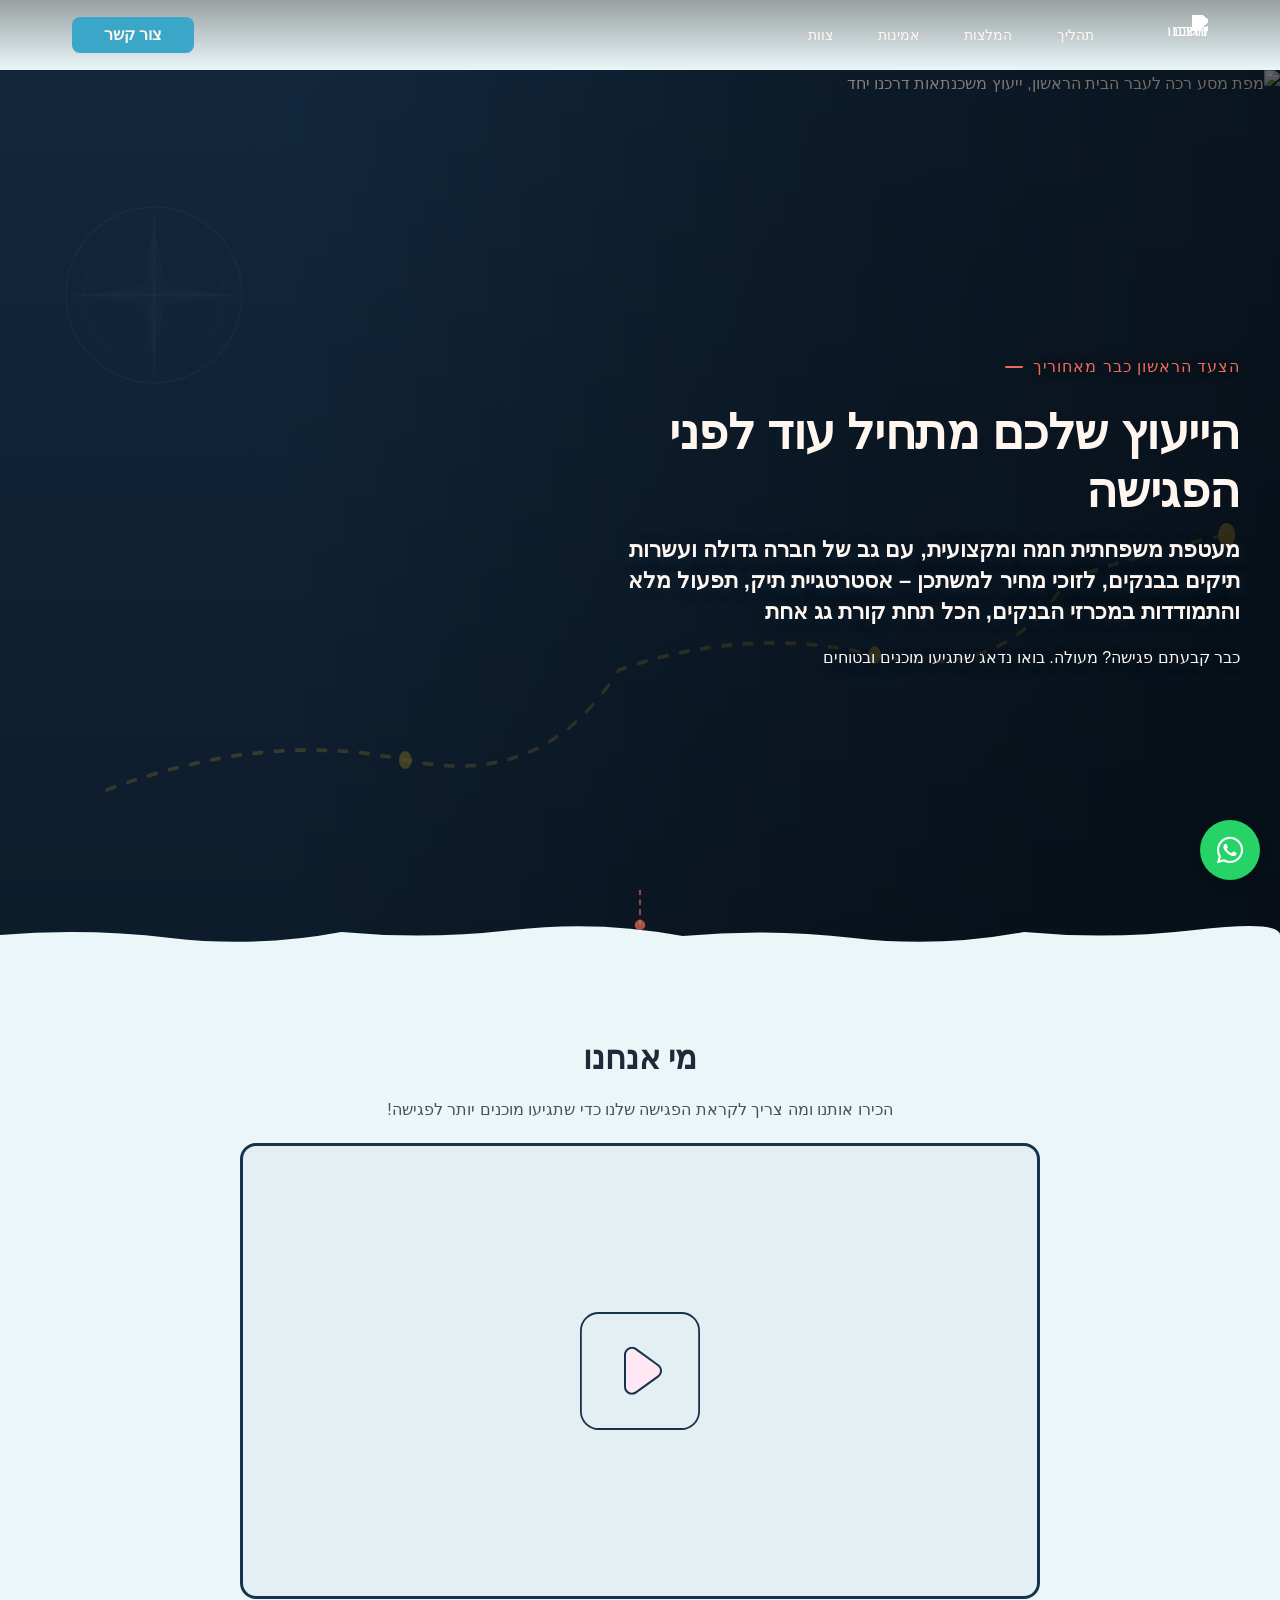
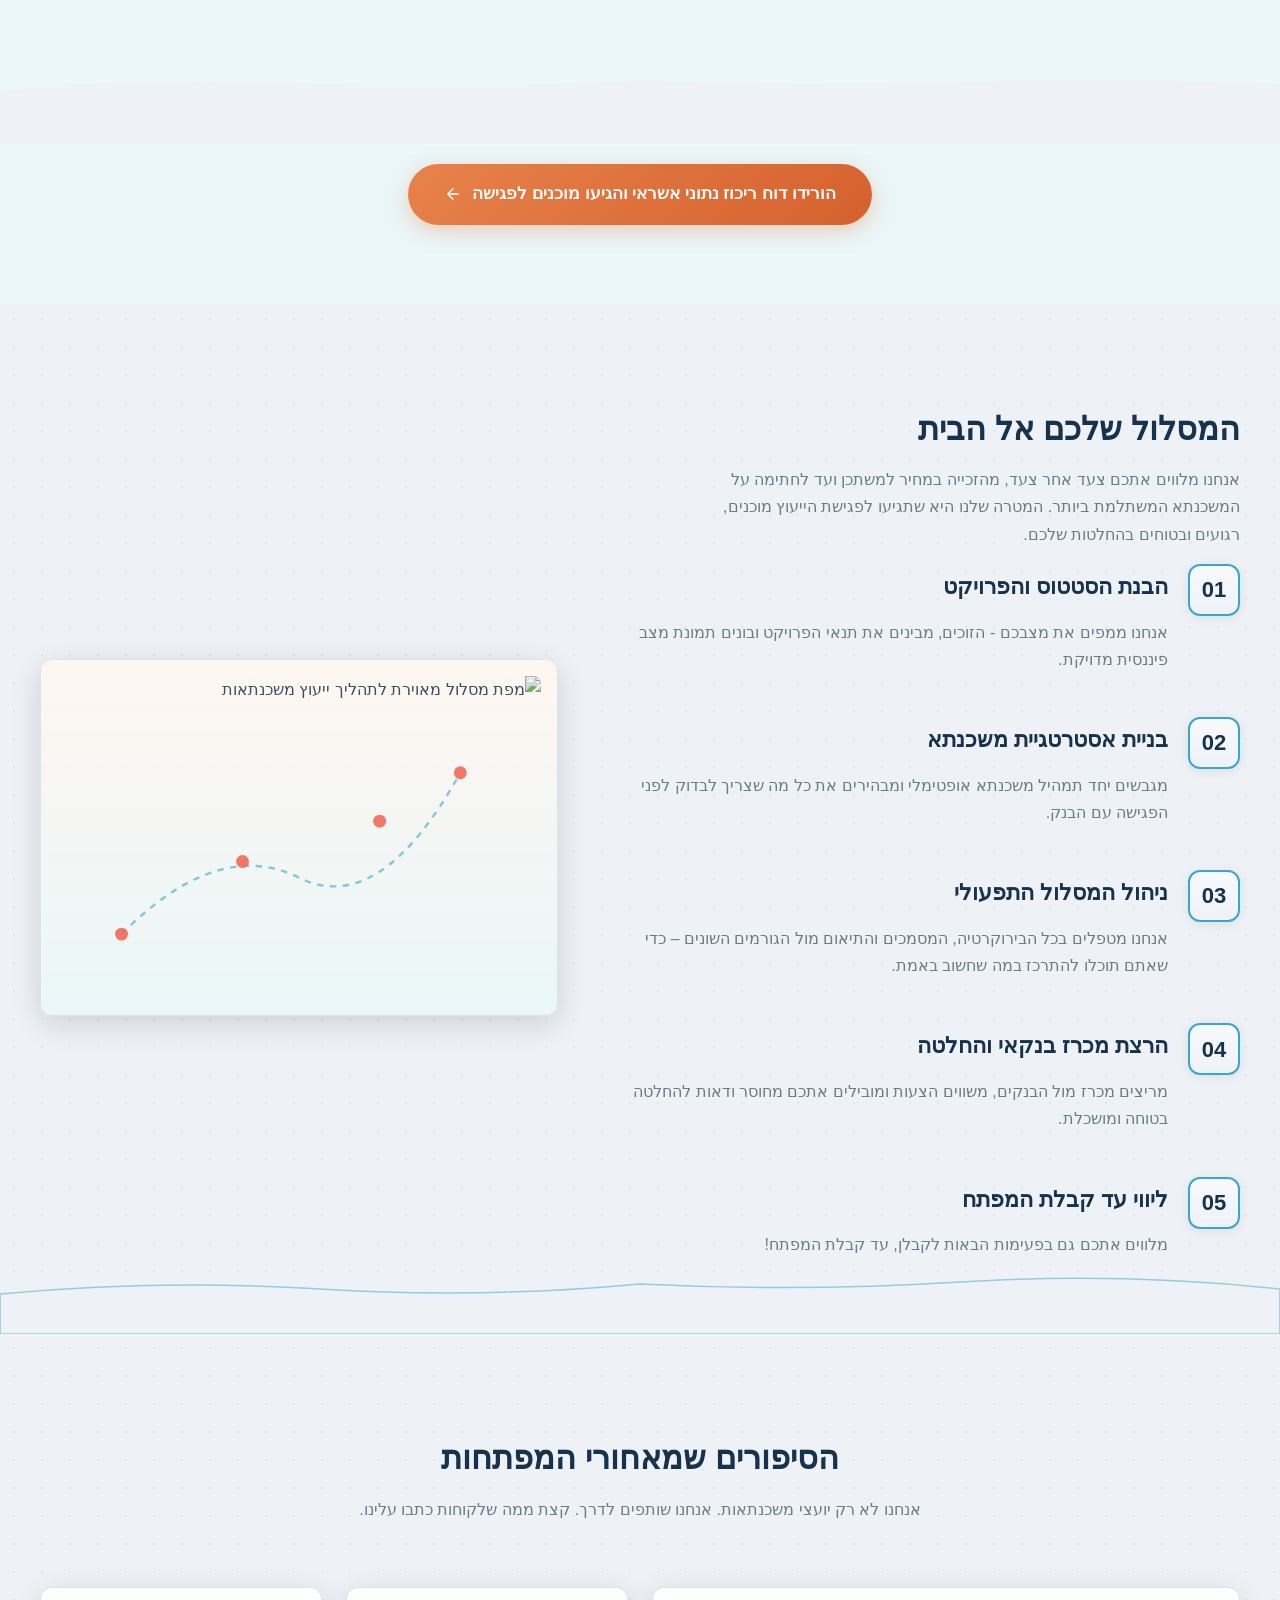
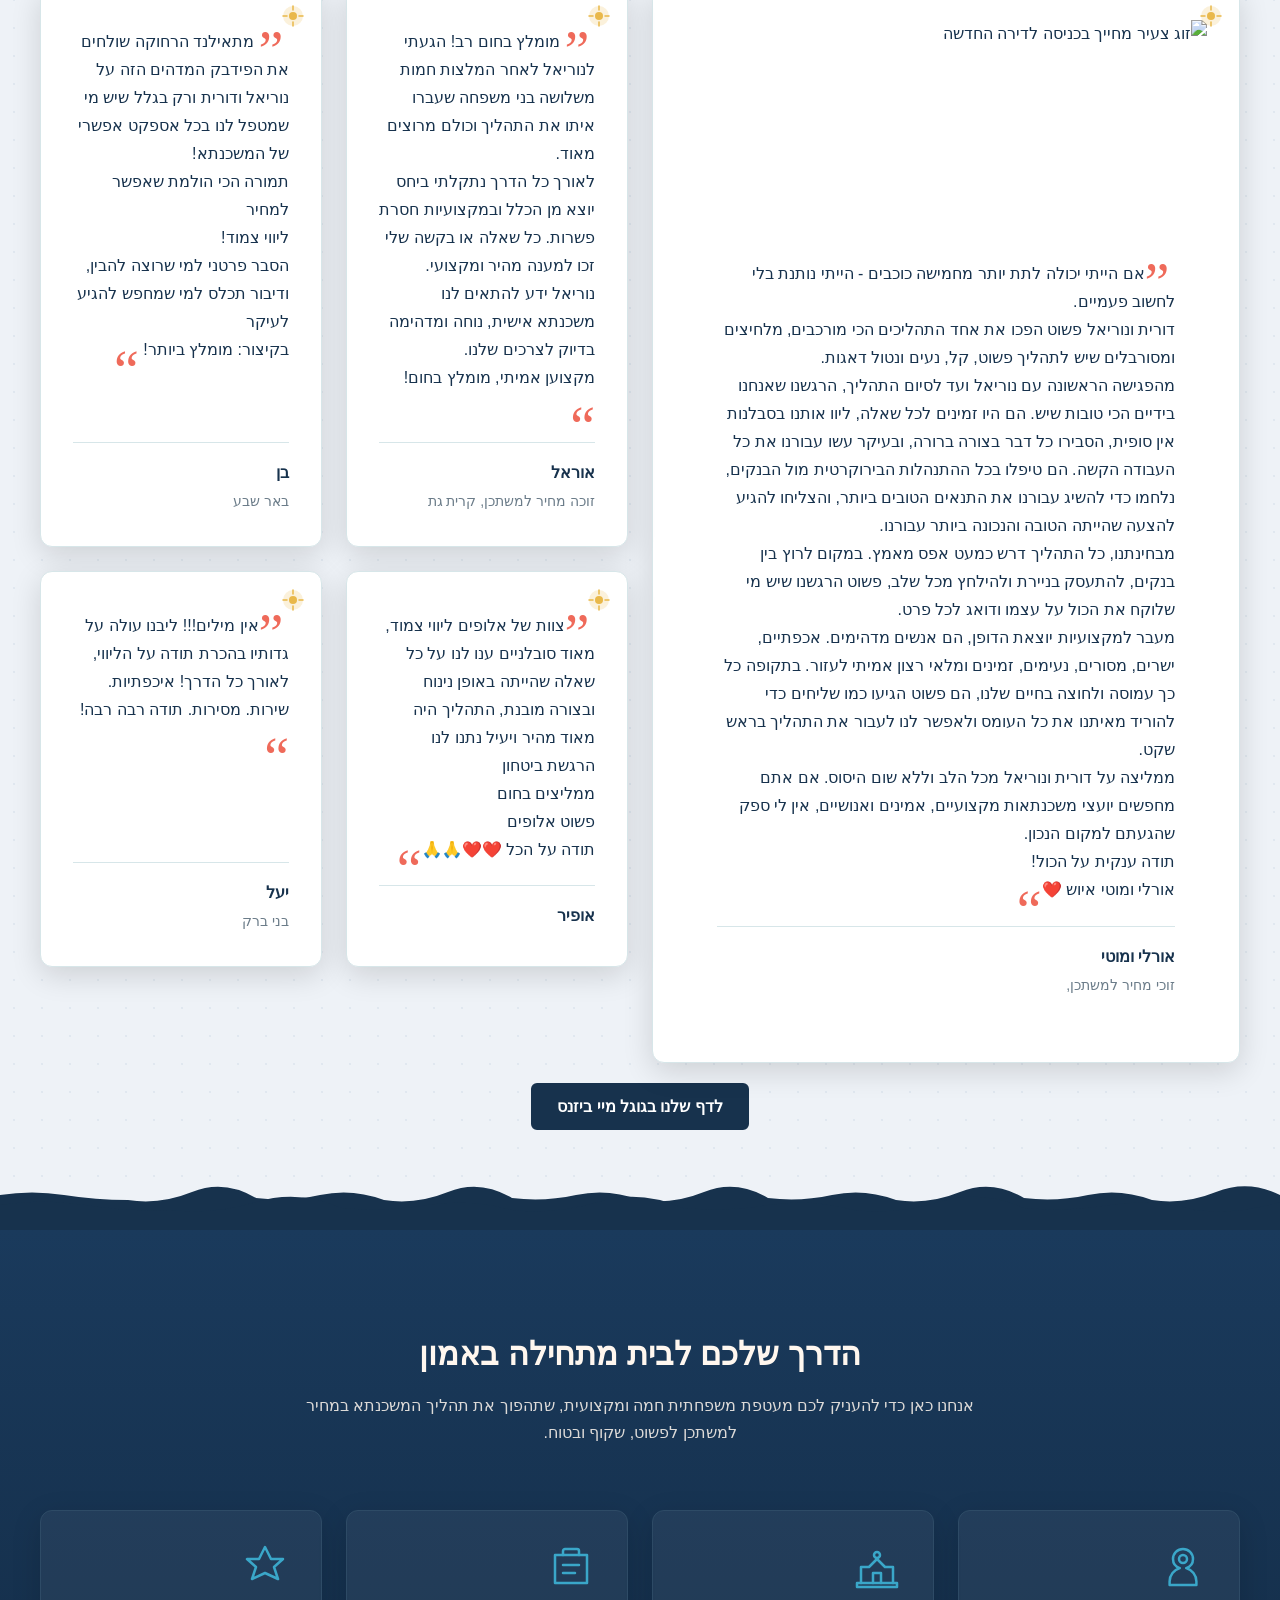
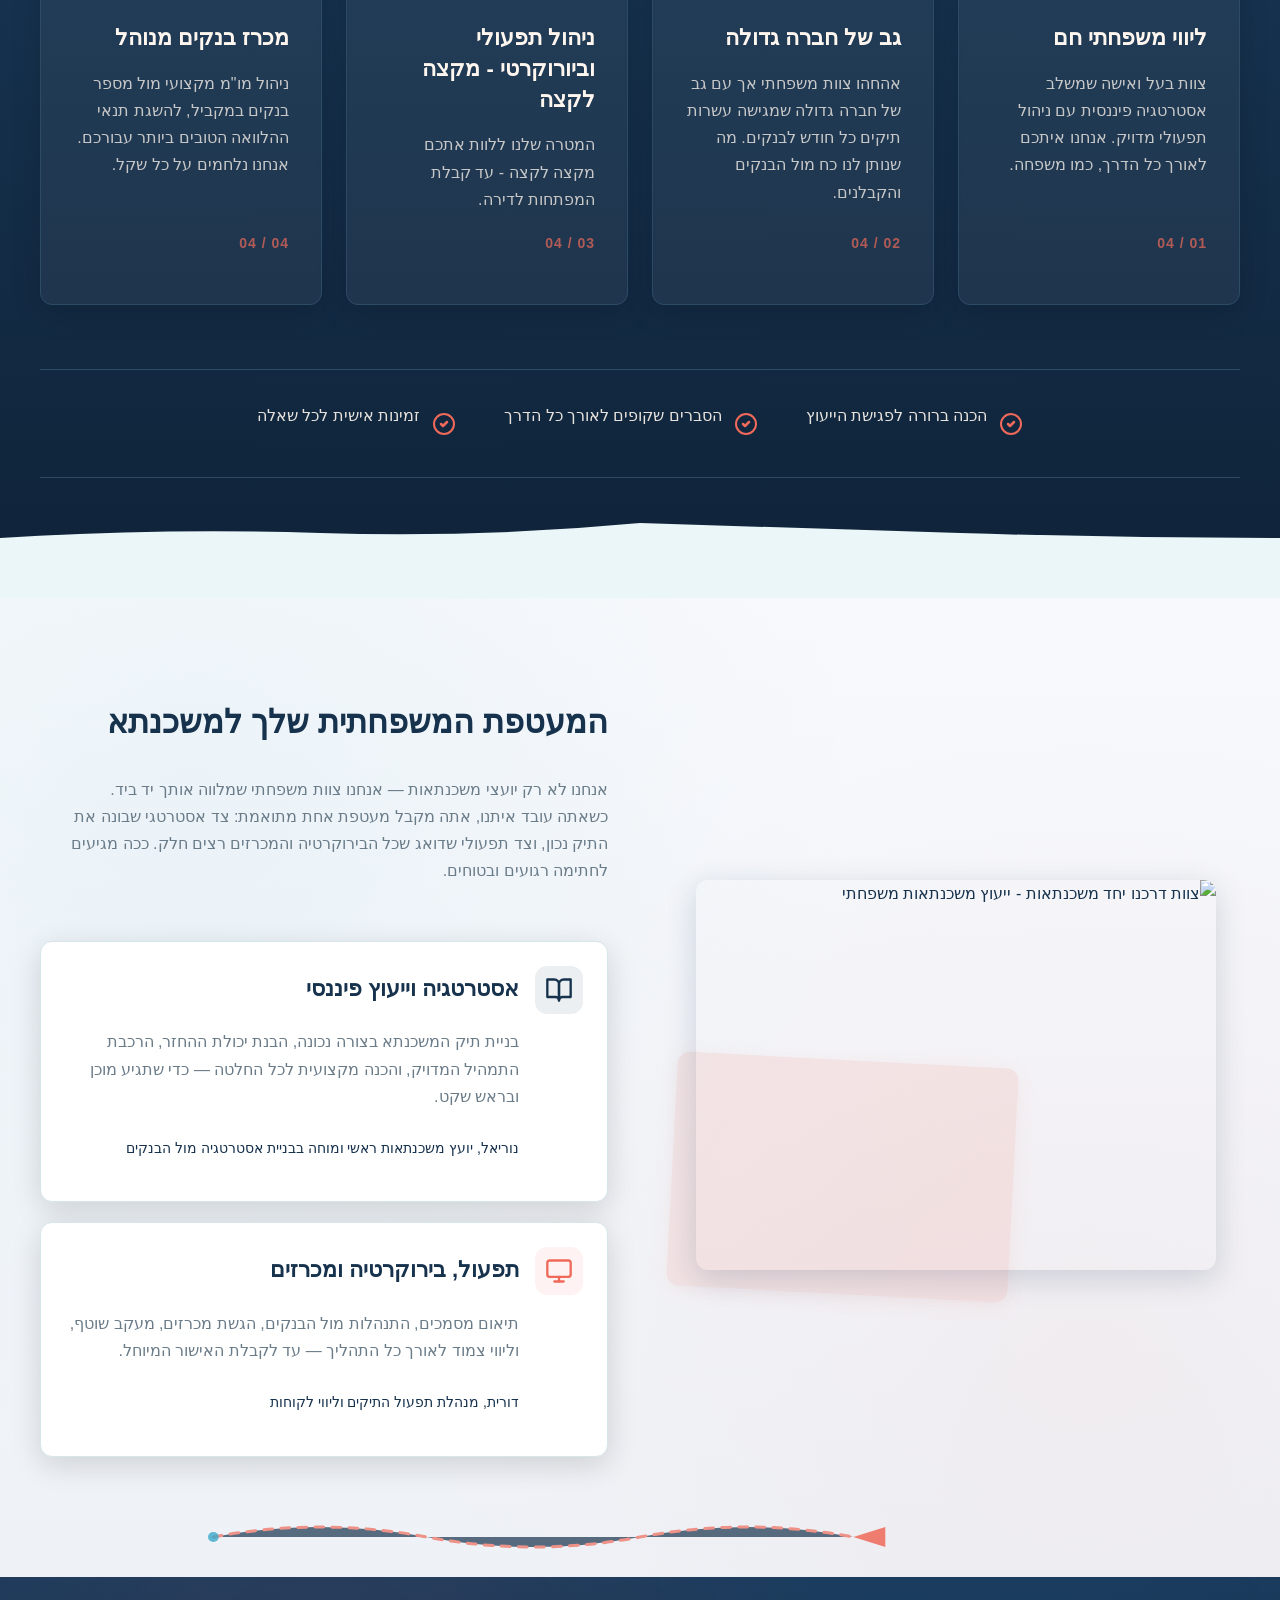
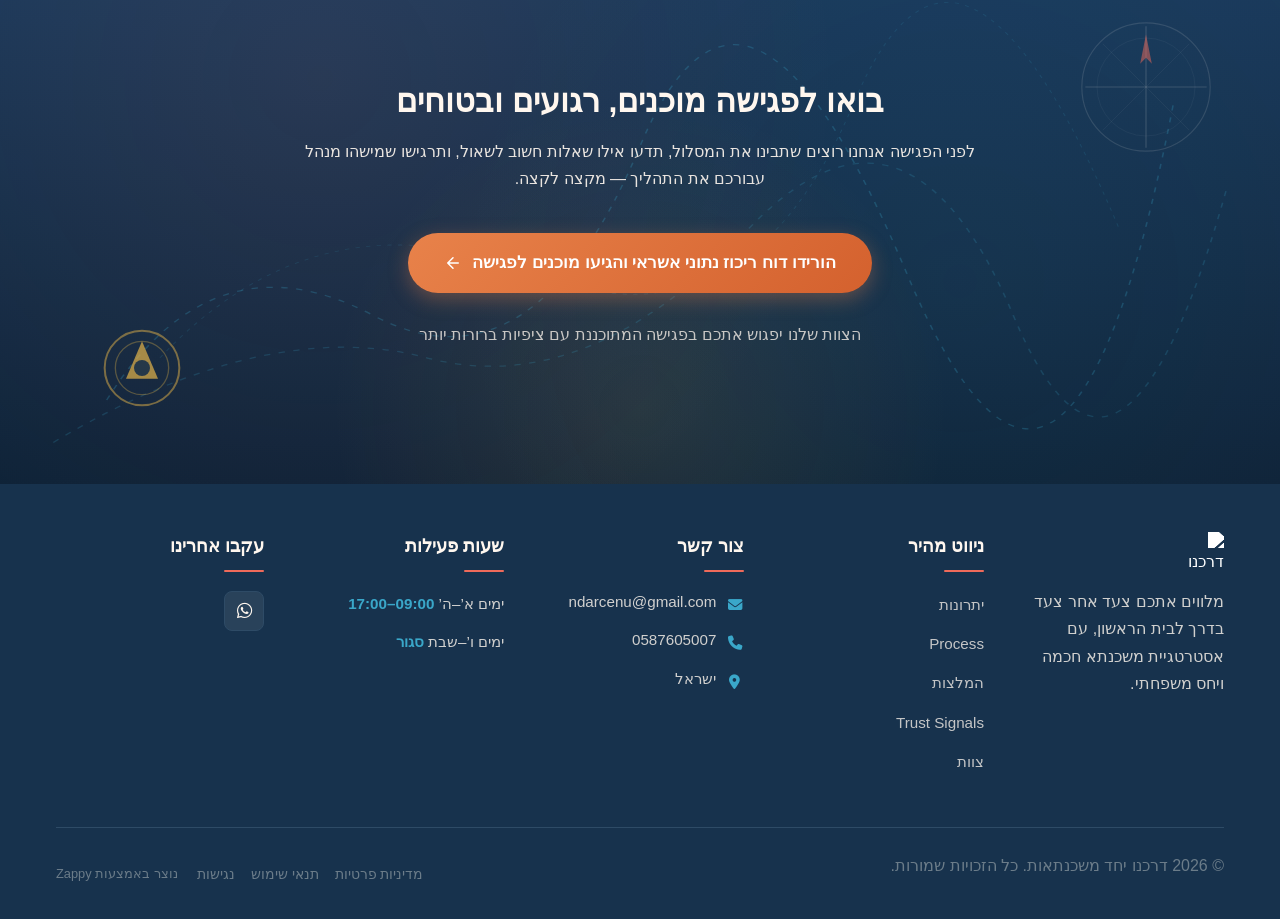
==== index.html @ cefd58da "Incremental sync: 1 page(s) — update_image" ====
<!DOCTYPE html><html lang="he" dir="rtl"><head>
    <meta charset="UTF-8">
    <meta name="viewport" content="width=device-width, initial-scale=1.0">
    <meta name="robots" content="index, follow">
    <title>מלווים אתכם אל המפתח — דרכנו יחד משכנתאות</title>
    <meta name="description" content="משפחה שסוללת לכם את הדרך לדירה בהנחה. ייעוץ משכנתאות אישי, אסטרטגיה פיננסית וליווי מלא מול הבנקים. בואו לפגישה מוכנים ובטוחים.">
    <meta name="keywords" content="יועץ משכנתאות פיננסי, יועץ הלוואות משכנתא, דירה בהנחה, מחיר למשתכן, ליווי משכנתאות משפחתי">
    
    <!-- Favicons -->
    <link rel="icon" type="image/x-icon" href="/assets/favicon.ico">
    <link rel="icon" type="image/png" sizes="16x16" href="/assets/favicon-16x16.png">
    <link rel="icon" type="image/png" sizes="32x32" href="/assets/favicon-32x32.png">
    <link rel="icon" type="image/png" sizes="48x48" href="/assets/favicon-48x48.png">
    <link rel="icon" type="image/png" sizes="192x192" href="/assets/favicon-192x192.png">
    <link rel="icon" type="image/png" sizes="512x512" href="/assets/favicon-512x512.png">
    <link rel="apple-touch-icon" href="/assets/apple-touch-icon.png">
    <!-- Zappy Analytics -->
<script>
(function() {
  'use strict';
  
  // Configuration
  var config = {
    websiteId: 'e0e02f18-466a-4243-9578-8dff52d2476e',
    apiUrl: 'https://api.zappy5.com/api/analytics/track',
    sessionDuration: 30 * 60 * 1000, // 30 minutes
    visitorDuration: 30 * 24 * 60 * 60 * 1000, // 30 days
    trackPageViews: true,
    trackClicks: true,
    trackFormSubmissions: true
  };
  
  // Generate or retrieve persistent visitor ID (30 days)
  function getVisitorId() {
    var visitorKey = 'zappy_visitor_' + config.websiteId;
    var visitor = null;
    
    try {
      visitor = localStorage.getItem(visitorKey);
      if (visitor) {
        var visitorData = JSON.parse(visitor);
        var now = Date.now();
        
        // Check if visitor ID is still valid (30 days)
        if (now - visitorData.created < config.visitorDuration) {
          // Update last seen timestamp
          visitorData.lastSeen = now;
          localStorage.setItem(visitorKey, JSON.stringify(visitorData));
          return visitorData.id;
        }
      }
    } catch (e) {
      console.warn('Zappy Analytics: LocalStorage not available');
    }
    
    // Generate new visitor ID
    var newVisitorId = 'zv_' + Date.now() + '_' + Math.random().toString(36).substr(2, 9);
    
    try {
      localStorage.setItem(visitorKey, JSON.stringify({
        id: newVisitorId,
        created: Date.now(),
        lastSeen: Date.now()
      }));
    } catch (e) {
      // Continue without local storage
    }
    
    return newVisitorId;
  }
  
  // Generate or retrieve session ID (30 minutes)
  function getSessionId() {
    var sessionKey = 'zappy_session_' + config.websiteId;
    var session = null;
    
    try {
      session = sessionStorage.getItem(sessionKey);
      if (session) {
        var sessionData = JSON.parse(session);
        var now = Date.now();
        
        // Check if session is still valid
        if (now - sessionData.timestamp < config.sessionDuration) {
          // Update timestamp
          sessionData.timestamp = now;
          sessionStorage.setItem(sessionKey, JSON.stringify(sessionData));
          return sessionData.id;
        }
      }
    } catch (e) {
      console.warn('Zappy Analytics: SessionStorage not available');
    }
    
    // Generate new session ID
    var newSessionId = 'zs_' + Date.now() + '_' + Math.random().toString(36).substr(2, 9);
    
    try {
      sessionStorage.setItem(sessionKey, JSON.stringify({
        id: newSessionId,
        timestamp: Date.now()
      }));
    } catch (e) {
      // Continue without session storage
    }
    
    return newSessionId;
  }
  
  var visitorId = getVisitorId();
  var sessionId = getSessionId();
  
  // Track an event
  function trackEvent(eventType, data) {
    data = data || {};
    
    var eventData = {
      website_id: config.websiteId,
      event_type: eventType,
      page_path: window.location.pathname,
      referrer: document.referrer || 'direct',
      visitor_id: visitorId,
      session_id: sessionId,
      metadata: data
    };
    
    // Use sendBeacon if available (better for page unload events)
    if (navigator.sendBeacon) {
      var blob = new Blob([JSON.stringify(eventData)], { type: 'application/json' });
      navigator.sendBeacon(config.apiUrl, blob);
    } else {
      // Fallback to fetch
      fetch(config.apiUrl, {
        method: 'POST',
        headers: {
          'Content-Type': 'application/json'
        },
        body: JSON.stringify(eventData),
        keepalive: true
      }).catch(function(error) {
        console.warn('Zappy Analytics: Failed to track event', error);
      });
    }
  }
  
  // Track page view
  if (config.trackPageViews) {
    trackEvent('pageview', {
      title: document.title,
      url: window.location.href
    });
  }
  
  // Track clicks on important elements
  if (config.trackClicks) {
    document.addEventListener('click', function(e) {
      var target = e.target;
      
      // Track button clicks (counted as actions)
      if (target.tagName === 'BUTTON' || target.closest('button')) {
        var button = target.tagName === 'BUTTON' ? target : target.closest('button');
        var clickMeta = {
          element: 'button',
          text: button.textContent.trim().substring(0, 100),
          id: button.id || null,
          class: button.className || null
        };
        
        trackEvent('click', clickMeta);
      }
      
      // Track link clicks (navigation - not counted as actions)
      else if (target.tagName === 'A' || target.closest('a')) {
        var link = target.tagName === 'A' ? target : target.closest('a');
        var navMeta = {
          element: 'link',
          text: link.textContent.trim().substring(0, 100),
          href: link.href,
          external: link.hostname !== window.location.hostname
        };
        
        trackEvent('navigation', navMeta);
      }
    }, true);
  }
  
  
  // Track form submissions
  if (config.trackFormSubmissions) {
    document.addEventListener('submit', function(e) {
      var form = e.target;
      
      trackEvent('form_submit', {
        form_id: form.id || null,
        form_name: form.name || null,
        form_action: form.action || null,
        form_method: form.method || 'GET'
      });
    }, true);
  }
  
  // Track time on page (send on page unload)
  var pageLoadTime = Date.now();
  
  window.addEventListener('beforeunload', function() {
    var timeOnPage = Math.floor((Date.now() - pageLoadTime) / 1000); // in seconds
    
    trackEvent('page_unload', {
      time_on_page: timeOnPage,
      page_path: window.location.pathname
    });
  });
  
  // Expose tracking function globally for custom events
  window.zappyAnalytics = {
    track: trackEvent,
    getVisitorId: function() { return visitorId; },
    getSessionId: function() { return sessionId; }
  };
  
})();
</script>
<!-- End Zappy Analytics -->
<!-- Zappy Marketing Events -->
<script>
(function() {
  'use strict';
  if (window.zappyFireMarketingEvent) return;

  var ECOM_MODE = "";
  var IS_CATALOG = false;
  var IS_FULL = false;

  var ECOM_ALIAS = {
    begin_checkout: 'checkout_started',
    purchase: 'checkout_complete',
    add_to_cart: 'add_to_cart',
    view_product: 'view_product'
  };

  function pagePath() {
    try {
      if (window.ZAPPY_CONFIG && window.ZAPPY_CONFIG.currentPagePath) {
        return window.ZAPPY_CONFIG.currentPagePath;
      }
    } catch (e) {}
    try { return window.location.pathname || '/'; } catch (e2) { return '/'; }
  }

  function normalizeItems(meta) {
    meta = meta || {};
    var raw = meta.items || meta.cartItems || meta.cart_items || meta.lineItems || [];
    if (!Array.isArray(raw)) raw = [];
    var out = [];
    for (var i = 0; i < raw.length; i++) {
      var item = raw[i];
      if (!item || typeof item !== 'object') continue;
      var id = String(item.item_id || item.productId || item.product_id || item.id || '').trim();
      var name = String(item.item_name || item.productName || item.product_name || item.name || '').trim();
      var price = parseFloat(item.price != null ? item.price : (item.unitPrice != null ? item.unitPrice : 0)) || 0;
      var quantity = Math.max(1, parseInt(item.quantity != null ? item.quantity : (item.qty != null ? item.qty : 1), 10) || 1);
      if (!id && !name) continue;
      out.push({ item_id: id || name, item_name: name || id, price: price, quantity: quantity });
    }
    return out;
  }

  function buildGa4Params(eventId, meta) {
    meta = meta || {};
    var items = normalizeItems(meta);
    var value = parseFloat(meta.value != null ? meta.value : (meta.total != null ? meta.total : 0)) || 0;
    var currency = String(meta.currency || 'USD').toUpperCase();

    if (eventId === 'checkout_complete') {
      return {
        transaction_id: String(meta.transaction_id || meta.orderId || meta.order_id || meta.orderNumber || '') || undefined,
        value: value,
        currency: currency,
        items: items
      };
    }
    if (eventId === 'checkout_started') {
      return { value: value, currency: currency, items: items };
    }
    if (eventId === 'add_to_cart') {
      var atcItems = items.length ? items : [{
        item_id: String(meta.productId || meta.product_id || ''),
        item_name: String(meta.productName || meta.product_name || ''),
        price: parseFloat(meta.value != null ? meta.value : (meta.price != null ? meta.price : 0)) || 0,
        quantity: parseInt(meta.quantity != null ? meta.quantity : 1, 10) || 1
      }].filter(function(x) { return x.item_id || x.item_name; });
      return {
        value: value || (atcItems[0] ? atcItems[0].price * atcItems[0].quantity : 0),
        currency: currency,
        items: atcItems
      };
    }
    if (eventId === 'view_product') {
      var vpItems = items.length ? items : [{
        item_id: String(meta.productId || meta.product_id || ''),
        item_name: String(meta.productName || meta.product_name || ''),
        price: parseFloat(meta.price != null ? meta.price : (meta.value != null ? meta.value : 0)) || 0,
        quantity: 1
      }].filter(function(x) { return x.item_id || x.item_name; });
      return {
        currency: currency,
        value: value || (vpItems[0] ? vpItems[0].price : 0),
        items: vpItems
      };
    }
    if (eventId === 'whatsapp_click' || eventId === 'phone_click') {
      return { method: eventId === 'whatsapp_click' ? 'whatsapp' : 'phone', page_path: meta.pagePath || pagePath() };
    }
    if (eventId === 'contact_form_submitted' || eventId === 'product_inquiry') {
      return { page_path: meta.pagePath || pagePath() };
    }
    return meta;
  }

  function buildMetaParams(eventId, meta) {
    meta = meta || {};
    var items = normalizeItems(meta);
    var value = parseFloat(meta.value != null ? meta.value : (meta.total != null ? meta.total : 0)) || 0;
    var currency = String(meta.currency || 'USD').toUpperCase();
    var contentIds = [];
    var numItems = 0;
    for (var i = 0; i < items.length; i++) {
      if (items[i].item_id) contentIds.push(items[i].item_id);
      numItems += items[i].quantity || 1;
    }

    if (eventId === 'checkout_complete') {
      return {
        value: value,
        currency: currency,
        content_ids: contentIds.length ? contentIds : undefined,
        content_type: 'product',
        num_items: numItems || undefined,
        order_id: String(meta.order_id || meta.orderId || meta.transaction_id || meta.orderNumber || '') || undefined
      };
    }
    if (eventId === 'checkout_started') {
      return {
        value: value,
        currency: currency,
        content_ids: contentIds.length ? contentIds : undefined,
        content_type: 'product',
        num_items: numItems || parseInt(meta.itemCount != null ? meta.itemCount : 0, 10) || undefined
      };
    }
    if (eventId === 'add_to_cart') {
      var id = String(meta.productId || meta.product_id || contentIds[0] || '');
      return {
        value: value || (items[0] ? items[0].price * items[0].quantity : 0),
        currency: currency,
        content_ids: id ? [id] : (contentIds.length ? contentIds : undefined),
        content_type: 'product',
        content_name: meta.productName || meta.product_name || (items[0] && items[0].item_name),
        num_items: parseInt(meta.quantity != null ? meta.quantity : (numItems || 1), 10) || 1
      };
    }
    if (eventId === 'view_product') {
      var vid = String(meta.productId || meta.product_id || contentIds[0] || '');
      return {
        value: value || parseFloat(meta.price != null ? meta.price : 0) || 0,
        currency: currency,
        content_ids: vid ? [vid] : (contentIds.length ? contentIds : undefined),
        content_type: 'product',
        content_name: meta.productName || meta.product_name || (items[0] && items[0].item_name)
      };
    }
    if (eventId === 'whatsapp_click' || eventId === 'phone_click') {
      return {
        content_name: eventId === 'whatsapp_click' ? 'WhatsApp' : 'Phone',
        content_category: 'contact'
      };
    }
    if (eventId === 'contact_form_submitted' || eventId === 'product_inquiry') {
      return {
        content_name: eventId === 'product_inquiry' ? 'Product inquiry' : 'Contact form',
        content_category: meta.productName || meta.product_name || undefined
      };
    }
    return meta;
  }

  var PLATFORM = {
    whatsapp_click: { ga4: 'contact', meta: 'Contact', gtm: 'whatsapp_click', ecom: false },
    phone_click: { ga4: 'contact', meta: 'Contact', gtm: 'phone_click', ecom: false },
    contact_form_submitted: { ga4: 'generate_lead', meta: 'Lead', gtm: 'contact_form_submitted', ecom: false },
    checkout_started: { ga4: 'begin_checkout', meta: 'InitiateCheckout', gtm: 'begin_checkout', ecom: true },
    checkout_complete: { ga4: 'purchase', meta: 'Purchase', gtm: 'purchase', ecom: true },
    product_inquiry: { ga4: 'generate_lead', meta: 'Lead', gtm: 'product_inquiry', ecom: false },
    add_to_cart: { ga4: 'add_to_cart', meta: 'AddToCart', gtm: 'add_to_cart', ecom: true },
    view_product: { ga4: 'view_item', meta: 'ViewContent', gtm: 'view_item', ecom: true }
  };

  function purchaseDedupKey(orderId) {
    return 'zappy_purchase_fired_' + String(orderId || '');
  }

  function alreadyFiredPurchase(orderId) {
    if (!orderId) return false;
    try {
      return sessionStorage.getItem(purchaseDedupKey(orderId)) === '1';
    } catch (e) {
      return false;
    }
  }

  function markPurchaseFired(orderId) {
    if (!orderId) return;
    try { sessionStorage.setItem(purchaseDedupKey(orderId), '1'); } catch (e) {}
  }

  /**
   * Fire a marketing event to first-party analytics + GA4/GTM/Meta when present.
   * @param {string} eventName marketing ID or ecommerce alias
   * @param {object} [metadata]
   * @param {{ skipFirstParty?: boolean }} [opts]
   */
  window.zappyFireMarketingEvent = function(eventName, metadata, opts) {
    try {
      opts = opts || {};
      metadata = metadata || {};
      var eventId = ECOM_ALIAS[eventName] || eventName;
      var plat = PLATFORM[eventId];
      if (!plat) return;

      if (!metadata.pagePath && !metadata.page_path) {
        metadata.pagePath = pagePath();
      }

      if (eventId === 'checkout_complete') {
        var oid = String(metadata.orderId || metadata.order_id || metadata.transaction_id || '');
        if (oid && alreadyFiredPurchase(oid)) return;
        if (oid) markPurchaseFired(oid);
      }

      // First-party (skip when already tracked via zappyTrackEcomAnalytics path
      // that opts out, or when caller already recorded under a different name)
      if (!opts.skipFirstParty) {
        try {
          if (window.zappyAnalytics && typeof window.zappyAnalytics.track === 'function') {
            window.zappyAnalytics.track(eventId, metadata);
          }
        } catch (e1) {}
      }

      // GTM / dataLayer — platform-standard ecommerce event names
      try {
        window.dataLayer = window.dataLayer || [];
        if (plat.ecom) {
          var ga4ForGtm = buildGa4Params(eventId, metadata);
          var ecommerce = {};
          if (ga4ForGtm.transaction_id) ecommerce.transaction_id = ga4ForGtm.transaction_id;
          if (ga4ForGtm.value != null) ecommerce.value = ga4ForGtm.value;
          if (ga4ForGtm.currency) ecommerce.currency = ga4ForGtm.currency;
          if (ga4ForGtm.items) ecommerce.items = ga4ForGtm.items;
          window.dataLayer.push({ event: plat.gtm, ecommerce: ecommerce });
          // Secondary Zappy-specific trigger for merchants who want it
          if (eventId === 'checkout_complete' || eventId === 'checkout_started') {
            window.dataLayer.push({ event: eventId, ecommerce: ecommerce });
          }
        } else {
          var dl = { event: plat.gtm };
          for (var k in metadata) {
            if (Object.prototype.hasOwnProperty.call(metadata, k)) dl[k] = metadata[k];
          }
          window.dataLayer.push(dl);
        }
      } catch (e2) {}

      // GA4 gtag
      try {
        if (typeof window.gtag === 'function') {
          window.gtag('event', plat.ga4, buildGa4Params(eventId, metadata));
        }
      } catch (e3) {}

      // Meta Pixel (only when fbq is loaded — consent-gated lazy loader)
      try {
        if (typeof window.fbq === 'function') {
          window.fbq('track', plat.meta, buildMetaParams(eventId, metadata));
        }
      } catch (e4) {}
    } catch (err) {}
  };

  // ---- Click listeners (capture) ----
  var recent = Object.create(null);
  function dedupe(key) {
    var now = Date.now();
    if (recent[key] && now - recent[key] < 800) return true;
    recent[key] = now;
    return false;
  }

  function closest(el, selector) {
    if (!el) return null;
    if (el.closest) return el.closest(selector);
    return null;
  }

  function findAnchor(el) {
    var node = el;
    while (node && node !== document) {
      if (node.tagName === 'A') return node;
      node = node.parentElement;
    }
    return null;
  }

  function isWhatsAppHref(href) {
    if (!href) return false;
    var h = String(href).toLowerCase();
    return h.indexOf('wa.me/') !== -1 ||
      h.indexOf('api.whatsapp.com') !== -1 ||
      h.indexOf('whatsapp.com/send') !== -1 ||
      h.indexOf('whatsapp:') === 0;
  }

  document.addEventListener('click', function(e) {
    try {
      var target = e.target;
      if (!target) return;

      // WhatsApp
      var waFloat = closest(target, '.whatsapp-float, a.whatsapp-float, [data-zappy-whatsapp]');
      var anchor = findAnchor(target);
      var href = (anchor && anchor.href) || '';
      if (waFloat || (anchor && isWhatsAppHref(href))) {
        if (!dedupe('wa:' + href)) {
          var waSource = waFloat ? 'float' : 'link';
          window.zappyFireMarketingEvent('whatsapp_click', {
            source: waSource,
            href: href || null,
            pagePath: pagePath()
          });
        }
        return;
      }

      // Phone
      var phoneBtn = closest(target, '.phone-header-btn, .nav-phone-btn, .call-btn, [data-zappy-phone]');
      var telHref = '';
      if (anchor && anchor.href && String(anchor.href).toLowerCase().indexOf('tel:') === 0) {
        telHref = anchor.href;
      } else if (phoneBtn && phoneBtn.href && String(phoneBtn.href).toLowerCase().indexOf('tel:') === 0) {
        telHref = phoneBtn.href;
      }
      if (phoneBtn || telHref) {
        var phone = '';
        if (telHref) {
          phone = String(telHref).replace(/^tel:/i, '').trim();
        }
        if (!dedupe('tel:' + (phone || (phoneBtn && phoneBtn.id) || 'btn'))) {
          window.zappyFireMarketingEvent('phone_click', {
            source: phoneBtn ? 'button' : 'link',
            phone: phone || null,
            href: telHref || null,
            pagePath: pagePath()
          });
        }
        return;
      }

      // Catalog / product inquiry
      if (IS_CATALOG || IS_FULL) {
        var inq = closest(target, '.card-inquiry-btn, #zappy-pdp-inquiry-btn, a.inquiry-btn');
        if (inq) {
          if (!dedupe('inq:' + (inq.id || inq.className))) {
            var product = window.currentProduct || null;
            var productId = (inq.getAttribute && inq.getAttribute('data-product-id')) ||
              (product && product.id) || null;
            var productName = (inq.getAttribute && inq.getAttribute('data-product-name')) ||
              (product && product.name) || null;
            var channel = 'contact_page';
            var inqHref = (inq.tagName === 'A' && inq.href) ? inq.href : '';
            if (inqHref && String(inqHref).toLowerCase().indexOf('mailto:') === 0) channel = 'mailto';
            window.zappyFireMarketingEvent('product_inquiry', {
              source: inq.id === 'zappy-pdp-inquiry-btn' ? 'pdp' : 'card',
              productId: productId,
              productName: productName,
              channel: channel,
              pagePath: pagePath()
            });
          }
        }
      }
    } catch (err) {}
  }, true);
})();
</script>
    <meta property="og:title" content="מלווים אתכם אל המפתח — דרכנו יחד משכנתאות">
    <meta property="og:description" content="משפחה שסוללת לכם את הדרך לדירה בהנחה. ייעוץ משכנתאות אישי, אסטרטגיה פיננסית וליווי מלא מול הבנקים. בואו לפגישה מוכנים ובטוחים.">
    <meta name="twitter:card" content="summary_large_image">
    <meta name="twitter:title" content="מלווים אתכם אל המפתח — דרכנו יחד משכנתאות">
    <meta name="twitter:description" content="משפחה שסוללת לכם את הדרך לדירה בהנחה. ייעוץ משכנתאות אישי, אסטרטגיה פיננסית וליווי מלא מול הבנקים. בואו לפגישה מוכנים ובטוחים.">
    
    <style id="zappy-critical-above-fold-css">
html{box-sizing:border-box;-webkit-text-size-adjust:100%}*,*::before,*::after{box-sizing:inherit}body{margin:0;min-width:320px;overflow-x:clip}img,svg,video{max-width:100%;height:auto}main{display:block}.container{width:min(100% - 32px,1200px);margin-inline:auto}.navbar,nav.navbar,header .navbar,header[role="banner"]{position:relative;z-index:1000;width:100%}.nav-container,.navbar .container{display:flex;align-items:center;justify-content:space-between;min-height:64px}.logo,.logo-link img{display:block;width:35px;height:35px;object-fit:contain}.nav-menu,#navMenu{list-style:none;margin:0;padding:0}.navbar a,.nav-menu a,#navMenu a,.navbar .nav-links a{color:inherit;text-decoration:none}.navbar .sub-menu,.nav-menu .sub-menu,#navMenu .sub-menu{display:none}.fa,.fas,.far,.fab,.fa-solid,.fa-regular,.fa-brands{display:inline-block;min-width:1em;text-align:center}html:not(#zappy-noop)[data-zappy-site-type="ecommerce"] .phone-header-btn,html:not(#zappy-noop) .navbar:has(.nav-ecommerce-icons)>.phone-header-btn{display:none!important;visibility:hidden!important;width:0!important;height:0!important;pointer-events:none!important}.zappy-preview-empty-store-cta{display:none!important;visibility:hidden!important;height:0!important;max-height:0!important;overflow:hidden!important;margin:0!important;padding:0!important;border:0!important;box-shadow:none!important}.zappy-catalog-menu{background:var(--surface-color,var(--surface,linear-gradient(135deg,#f8f9fa 0%,#fff 100%)));border-bottom:1px solid var(--border-color,#e5e7eb);padding:0;position:sticky;top:0;z-index:90}.zappy-catalog-menu[dir=rtl],.zappy-catalog-menu.rtl{direction:rtl}.zappy-catalog-menu[dir=ltr],.zappy-catalog-menu.ltr{direction:ltr}.catalog-menu-container{max-width:1440px;margin:0 auto;display:flex;align-items:center;gap:8px;padding:10px 24px;overflow:visible}.catalog-menu-categories,.catalog-menu-list{display:flex;align-items:center;gap:4px;flex-wrap:wrap;margin:0;padding:0;list-style:none}.catalog-menu-item{display:inline-flex;align-items:center;padding:8px 16px;font-size:14px;font-weight:500;color:var(--text-color,var(--text,#374151));text-decoration:none;border-radius:20px;white-space:nowrap}.catalog-menu-all{background:var(--primary-color,var(--primary,#111));color:var(--text-light,#fff)!important}.catalog-menu-parent{position:relative;display:inline-flex;align-items:center}.catalog-menu-trigger{display:inline-flex;align-items:center;gap:6px}.catalog-menu-chevron{flex-shrink:0}.catalog-menu-parent>.sub-menu{display:none!important;visibility:hidden!important;opacity:0!important;pointer-events:none!important}.hero-section,.index-hero-section,section[class*="hero"]{position:relative;overflow:hidden}.hero-section,.index-hero-section{min-height:560px}section[data-hero-type*="fullscreen"]{min-height:100vh}.hero-bg-wrapper,.hero-bg-image,section[class*="hero"] [class*="hero-bg"]{position:absolute;inset:0;width:100%;height:100%}.hero-bg-wrapper img,.hero-bg-image img,section[class*="hero"] [data-hero-bg],section[class*="hero"] img[data-hero-background="true"]{width:100%!important;height:100%!important;object-fit:cover!important;display:block}.hero-content,section[class*="hero"] .container{position:relative;z-index:2}@media(max-width:768px){:root{--header-height:72px;--total-header-height:72px;--zappy-mobile-menu-top:72px}html[data-zappy-site-type="ecommerce"] body{padding-top:var(--total-header-height,72px)}html[data-zappy-site-type="ecommerce"] body>nav.navbar,html[data-zappy-site-type="ecommerce"] body>.navbar:not(.zappy-catalog-menu){position:fixed!important;top:0;left:0;right:0;z-index:100000;width:100%;margin-bottom:0}.zappy-catalog-menu{position:fixed;top:var(--header-height,72px);left:0;right:0;z-index:99999}.nav-container,.navbar .container{min-height:60px}.nav-menu,#navMenu{max-width:100vw;overflow-x:hidden}.hero-section,.index-hero-section,section[class*="hero"],section[data-hero-type*="fullscreen"]{min-height:100svh}.hero-bg-wrapper,.hero-bg-image,.hero-scrim{min-height:100svh}}


/* ZAPPY_ANNOUNCEMENT_HEADER_OFFSET_CSS_V3 */
:root {
  --zappy-header-stack-height: calc(var(--zappy-announcement-height, 40px) + var(--header-height, 72px));
}
body:has(.zappy-announcement-bar) nav.navbar:not(.zappy-catalog-menu),
body:has(.zappy-announcement-bar) header.navbar,
body:has(.zappy-announcement-bar) .navbar:not(.zappy-catalog-menu):not(.mobile-search-panel) {
  top: var(--zappy-announcement-height, 40px) !important;
}
/* First-paint: pull fullscreen heroes behind the fixed announcement+nav so a
   transparent --nav-bg does not flash the cream body strip (live FOUC that
   preview never showed because preview injects the same underlap eagerly). */
body:has(.zappy-announcement-bar) section[data-hero-type^="fullscreen"],
body:has(.zappy-announcement-bar) .index-hero-section,
body:has(.zappy-announcement-bar) main > section[class*="hero"]:first-of-type {
  margin-top: calc(-1 * var(--zappy-header-stack-height)) !important;
  padding-top: calc(var(--zappy-header-stack-height)) !important;
}



/* ZAPPY_CONTENT_ALIGNMENT_FIRST_PAINT_CSS_V1 */
[data-zappy-content-align] {
  display: flex !important;
  flex-direction: column !important;
}
[data-zappy-content-align^="top-"] { justify-content: flex-start !important; }
[data-zappy-content-align^="upper-"],
[data-zappy-content-align^="center-"],
[data-zappy-content-align^="lower-"] { justify-content: center !important; }
[data-zappy-content-align^="bottom-"] { justify-content: flex-end !important; }
[data-zappy-content-align$="-left"],
[data-zappy-content-align$="-mid-left"] {
  align-items: flex-start !important;
  text-align: start !important;
}
[data-zappy-content-align$="-center"] {
  align-items: center !important;
  text-align: center !important;
}
[data-zappy-content-align$="-right"],
[data-zappy-content-align$="-mid-right"] {
  align-items: flex-end !important;
  text-align: end !important;
}
[data-zappy-content-align] [data-zappy-align-target] {
  margin-left: auto;
  margin-right: auto;
}
[data-zappy-content-align$="-center"] [data-zappy-align-target],
[data-zappy-content-align$="-center"] [data-zappy-align-target] > * {
  text-align: center !important;
}

</style>
    <link rel="stylesheet" href="/styles.css">
    <script>window.ZAPPY_WEBSITE_ID = "e0e02f18-466a-4243-9578-8dff52d2476e"; window.ZAPPY_API_BASE = "https://api.zappy5.com";</script>
    <link rel="preload" as="image" href="/assets/site-image-index-hero-image-1.webp" fetchpriority="high">

    <style id="zappy-dropdown-submenu-styles">
      /* ========== DESKTOP DROPDOWN SUBMENU STYLES ========== */
      /* Base styles for dropdown submenus - parent must be positioned */
      .nav-menu li:has(.sub-menu), nav li:has(.sub-menu), .navbar li:has(.sub-menu), #navMenu li:has(.sub-menu) { position: relative; }
      /* Submenu base - hidden by default */
      .nav-menu .sub-menu, nav .sub-menu, .navbar .sub-menu, #navMenu .sub-menu { display: block !important; position: absolute !important; top: 100%; left: 0; min-width: 220px; border-radius: 8px; box-shadow: 0 8px 25px rgba(0,0,0,0.15); padding: 8px 0; opacity: 0; visibility: hidden; transform: translateY(10px); transition: all 0.3s ease; z-index: 1000; list-style: none; pointer-events: none; }
      /* CRITICAL: Desktop hover styles to show dropdown */
      .nav-menu li:hover > .sub-menu, nav li:hover > .sub-menu, .navbar li:hover > .sub-menu, #navMenu li:hover > .sub-menu { opacity: 1 !important; visibility: visible !important; transform: translateY(0) !important; pointer-events: auto !important; }
      /* Submenu item styling */
      .sub-menu li { list-style: none; margin: 0; padding: 0; }
      .sub-menu a { display: block !important; padding: 10px 16px !important; color: var(--text-dark, #333) !important; font-weight: 500; text-decoration: none; white-space: nowrap; transition: background-color 0.2s; }
      .sub-menu .zappy-nav-child > a { padding-left: 28px !important; font-size: 0.9em !important; opacity: 0.85 !important; }
      [dir="rtl"] .sub-menu .zappy-nav-child > a, html[lang="he"] .sub-menu .zappy-nav-child > a, html[lang="ar"] .sub-menu .zappy-nav-child > a { padding-left: 10px !important; padding-right: 28px !important; }
      .sub-menu .zappy-nav-parent > a { font-weight: 600 !important; }
      .sub-menu a:hover { background-color: #f5f5f5; }
      /* RTL (Hebrew/Arabic) dropdown positioning */
      [dir="rtl"] .nav-menu .sub-menu, [dir="rtl"] nav .sub-menu, [dir="rtl"] .navbar .sub-menu, html[lang="he"] .nav-menu .sub-menu, html[lang="he"] nav .sub-menu, html[lang="he"] .navbar .sub-menu, html[lang="ar"] .nav-menu .sub-menu, html[lang="ar"] nav .sub-menu, html[lang="ar"] .navbar .sub-menu { left: auto !important; right: 0 !important; }
      /* Hide empty dropdown menus (exclude catalog sub-menus that use <a> children instead of <li>) */
      .sub-menu:empty, .sub-menu:not(:has(li:not(.zappy-hidden-menu-item))):not(:has(> a)), .sub-menu:not(:has(li)):not(:has(> a)) { display: none !important; opacity: 0 !important; visibility: hidden !important; pointer-events: none !important; }
      /* Desktop: show submenu on Menu Group hover */
      li:has(.menu-group-title):hover > .sub-menu { opacity: 1 !important; visibility: visible !important; transform: translateY(0) !important; pointer-events: auto !important; }
      /* Menu Group title styling */
      .nav-menu > li > .menu-group-title, #navMenu > li > .menu-group-title { display: inline-block; padding: 0.5rem 1rem; cursor: default; user-select: none; }
      
      /* ========== MOBILE SUBMENU STYLES ========== */
      @media (max-width: 768px) {
        .nav-menu .sub-menu, nav .sub-menu, .navbar .sub-menu, #navMenu .sub-menu { position: static !important; transform: none !important; box-shadow: none !important; background: transparent !important; max-height: 0; overflow: hidden; opacity: 0; visibility: hidden; transition: max-height 0.3s ease, opacity 0.3s ease; padding: 0 !important; border-radius: 0 !important; }
        .navbar .sub-menu.mobile-expanded, .nav-menu .sub-menu.mobile-expanded, #navMenu .sub-menu.mobile-expanded { max-height: none !important; overflow-y: visible !important; opacity: 1 !important; visibility: visible !important; padding: 8px 0 8px 16px !important; }
        [dir="rtl"] .sub-menu.mobile-expanded, html[lang="he"] .sub-menu.mobile-expanded { padding: 8px 16px 8px 0 !important; }
        /* Disable hover behavior on mobile */
        .nav-menu li:hover > .sub-menu, nav li:hover > .sub-menu, .navbar li:hover > .sub-menu, #navMenu li:hover > .sub-menu { opacity: 0; visibility: hidden; pointer-events: none; }
        .nav-menu li > .sub-menu.mobile-expanded, nav li > .sub-menu.mobile-expanded, .navbar li > .sub-menu.mobile-expanded, #navMenu li > .sub-menu.mobile-expanded { opacity: 1 !important; visibility: visible !important; pointer-events: auto !important; }
        .nav-menu li:has(.sub-menu), nav li:has(.sub-menu), .navbar li:has(.sub-menu), #navMenu li:has(.sub-menu) { display: flex !important; flex-wrap: wrap !important; align-items: center !important; position: relative !important; min-height: 44px !important; }
        .nav-menu li:has(.sub-menu) > a, nav li:has(.sub-menu) > a, .navbar li:has(.sub-menu) > a, #navMenu li:has(.sub-menu) > a { flex: 1 !important; min-width: 0 !important; }
        .nav-menu li:has(.sub-menu) > .menu-group-title, nav li:has(.sub-menu) > .menu-group-title, .navbar li:has(.sub-menu) > .menu-group-title, #navMenu li:has(.sub-menu) > .menu-group-title { flex: 1 !important; min-width: 0 !important; display: flex !important; align-items: center !important; padding: 12px 16px !important; min-height: 44px !important; line-height: 1.4 !important; font-weight: 600 !important; box-sizing: border-box !important; }
        .nav-menu li:has(.sub-menu) > .sub-menu, nav li:has(.sub-menu) > .sub-menu, .navbar li:has(.sub-menu) > .sub-menu, #navMenu li:has(.sub-menu) > .sub-menu { flex-basis: 100% !important; width: 100% !important; }
        .nav-menu li:has(.sub-menu) > a [class*="chevron"], .nav-menu li:has(.sub-menu) > a [class*="arrow"], .nav-menu li:has(.sub-menu) > a .fa-chevron-down, .nav-menu li:has(.sub-menu) > a .fa-angle-down, nav li:has(.sub-menu) > a [class*="chevron"], nav li:has(.sub-menu) > a [class*="arrow"], #navMenu li:has(.sub-menu) > a [class*="chevron"], #navMenu li:has(.sub-menu) > a [class*="arrow"] { display: none !important; visibility: hidden !important; }
        .mobile-submenu-toggle { display: flex !important; align-items: center !important; justify-content: center !important; width: 44px !important; height: auto !important; background: transparent !important; border: none !important; cursor: pointer !important; color: var(--text-light) !important; position: static !important; flex-shrink: 0 !important; align-self: stretch !important; z-index: 2 !important; padding: 0 !important; margin: 0 !important; }
        .mobile-submenu-toggle::after { content: '' !important; width: 0 !important; height: 0 !important; border-left: 6px solid transparent !important; border-right: 6px solid transparent !important; border-top: 7px solid currentColor !important; transition: transform 0.3s ease !important; }
        .mobile-submenu-toggle.expanded::after { transform: rotate(180deg) !important; }
        .sub-menu a { padding: 10px 0 !important; display: block !important; color: var(--text-light) !important; white-space: normal !important; }
        .sub-menu .zappy-nav-child > a { padding-left: 28px !important; font-size: 0.9em !important; opacity: 0.85 !important; }
        [dir="rtl"] .sub-menu .zappy-nav-child > a, html[lang="he"] .sub-menu .zappy-nav-child > a, html[lang="ar"] .sub-menu .zappy-nav-child > a { padding-left: 0 !important; padding-right: 28px !important; }
        .sub-menu .zappy-nav-parent > a { font-weight: 600 !important; }
        .nav-menu.active, #navMenu.active { max-width: 100vw !important; overflow-x: hidden !important; box-sizing: border-box !important; }
        .navbar .sub-menu li a, nav.navbar .sub-menu li a, .zappy-products-dropdown .sub-menu a { color: var(--text-light) !important; }
      }
      @media (min-width: 769px) { .mobile-submenu-toggle { display: none !important; } }
    </style>

    <style id="zappy-widget-visibility">
      html[dir="rtl"] .whatsapp-float { right: 20px !important; left: auto !important; }
      html[dir="ltr"] .whatsapp-float, html:not([dir]) .whatsapp-float { left: 20px !important; right: auto !important; }
      html[dir="rtl"] #mic-access-tool-general-button, html[dir="rtl"] .mic-access-tool-general-button,
      html[dir="rtl"] #mic-init-access-tool .mic-access-tool-general-button,
      html[dir="rtl"] #mic-init-access-tool #mic-access-tool-general-button,
      html[dir="rtl"] ._access-icon { left: 20px !important; right: auto !important; }
      html[dir="ltr"] #mic-access-tool-general-button, html[dir="ltr"] .mic-access-tool-general-button,
      html[dir="ltr"] #mic-init-access-tool .mic-access-tool-general-button,
      html[dir="ltr"] #mic-init-access-tool #mic-access-tool-general-button,
      html[dir="ltr"] ._access-icon,
      html:not([dir]) #mic-access-tool-general-button, html:not([dir]) .mic-access-tool-general-button,
      html:not([dir]) #mic-init-access-tool .mic-access-tool-general-button,
      html:not([dir]) #mic-init-access-tool #mic-access-tool-general-button,
      html:not([dir]) ._access-icon { right: 20px !important; left: auto !important; }
      @media (max-width: 768px) { .whatsapp-float { display: flex !important; } }
      @media (min-width: 769px) { .whatsapp-float { display: flex !important; } }
      @media (max-width: 768px) {
        #mic-access-tool-general-button, .mic-access-tool-general-button,
        #mic-init-access-tool .mic-access-tool-general-button, #mic-init-access-tool #mic-access-tool-general-button,
        ._access-icon { display: flex !important; visibility: visible !important; opacity: 1 !important; pointer-events: auto !important; }
        #mic-access-tool-box.opened-mic-access-tool, .mic-access-tool-box.opened-mic-access-tool,
        #mic-init-access-tool #mic-access-tool-box.opened-mic-access-tool {
          visibility: visible !important; opacity: 1 !important; pointer-events: auto !important;
        }
      }
      @media (min-width: 769px) {
        #mic-access-tool-general-button, .mic-access-tool-general-button,
        #mic-init-access-tool .mic-access-tool-general-button, #mic-init-access-tool #mic-access-tool-general-button,
        ._access-icon { display: flex !important; visibility: visible !important; opacity: 1 !important; pointer-events: auto !important; }
        #mic-access-tool-box.opened-mic-access-tool, .mic-access-tool-box.opened-mic-access-tool,
        #mic-init-access-tool #mic-access-tool-box.opened-mic-access-tool {
          visibility: visible !important; opacity: 1 !important; pointer-events: auto !important;
        }
      }
    </style>
</head>
<body>
<meta charset="UTF-8">
  <meta name="viewport" content="width=device-width, initial-scale=1.0">
  <title>מלווים אתכם אל המפתח — דרכנו יחד משכנתאות</title>
  <meta name="description" content="משפחה שסוללת לכם את הדרך לדירה בהנחה. ייעוץ משכנתאות אישי, אסטרטגיה פיננסית וליווי מלא מול הבנקים. בואו לפגישה מוכנים ובטוחים.">
  <meta name="keywords" content="יועץ משכנתאות פיננסי, יועץ הלוואות משכנתא, דירה בהנחה, מחיר למשתכן, ליווי משכנתאות משפחתי">
  <meta name="robots" content="index, follow">
  
  <meta property="og:title" content="מלווים אתכם אל המפתח — דרכנו יחד משכנתאות">
  <meta property="og:description" content="משפחה שסוללת לכם את הדרך לדירה בהנחה. ייעוץ משכנתאות אישי, אסטרטגיה פיננסית וליווי מלא מול הבנקים. בואו לפגישה מוכנים ובטוחים.">
  <meta property="og:type" content="website">
  <meta property="og:locale" content="he_IL">
  
  <meta name="twitter:card" content="summary_large_image">
  <meta name="twitter:title" content="מלווים אתכם אל המפתח — דרכנו יחד משכנתאות">
  <meta name="twitter:description" content="משפחה שסוללת לכם את הדרך לדירה בהנחה. ייעוץ משכנתאות אישי, אסטרטגיה פיננסית וליווי מלא מול הבנקים. בואו לפגישה מוכנים ובטוחים.">
  <style>
    .skip-link { position: absolute; top: 0; left: 0; transform: translateY(-200%); padding: 12px 18px; background: var(--bg-dark, #1a1a1a); color: var(--text-light, #fff); font-weight: 600; border-radius: 0 0 8px 0; z-index: 10000; }
    .skip-link:focus { transform: none; outline: 2px solid var(--ring, #fff); outline-offset: 2px; }
    :focus-visible { outline: 2px solid var(--ring, currentColor); outline-offset: 3px; }
  </style>


  
    <!-- Favicons -->
    <link rel="icon" type="image/x-icon" href="/assets/favicon.ico">
    <link rel="icon" type="image/png" sizes="16x16" href="/assets/favicon-16x16.png">
    <link rel="icon" type="image/png" sizes="32x32" href="/assets/favicon-32x32.png">
    <link rel="icon" type="image/png" sizes="48x48" href="/assets/favicon-48x48.png">
    <link rel="icon" type="image/png" sizes="192x192" href="/assets/favicon-192x192.png">
    <link rel="icon" type="image/png" sizes="512x512" href="/assets/favicon-512x512.png">
    <link rel="apple-touch-icon" href="/assets/apple-touch-icon.png">
    <!-- Cookie Consent -->
    <link rel="stylesheet" href="https://cdn.jsdelivr.net/npm/vanilla-cookieconsent@3/dist/cookieconsent.css">
    <!-- Mickidum Accessibility Toolbar lazy-loaded by runtime -->
<a class="skip-link" href="#main">דלג לתוכן הראשי</a>
  <nav class="navbar" dir="rtl" style="margin-bottom: 0px; position: fixed !important; top: 0px !important; left: 0px !important; right: 0px !important; z-index: 100000 !important; background-color: transparent !important; box-shadow: none;">
  <button class="mobile-toggle" id="mobileToggle" aria-label="Menu" data-element-type="button" data-element-id="btn-1785068922823-uh8pb90tw" data-native-element="true">
    <svg class="hamburger-icon" width="24" height="24" viewBox="0 0 24 24" fill="none" style="width: 24px !important; height: 24px !important;display:block !important">
      <path d="M3 12h18M3 6h18M3 18h18" stroke="currentColor" stroke-width="2" stroke-linecap="round"></path>
    </svg>
    <svg class="close-icon" width="24" height="24" viewBox="0 0 24 24" fill="none" style="width: 24px !important; height: 24px !important;display:none !important">
      <path d="M18 6L6 18M6 6l12 12" stroke="currentColor" stroke-width="2" stroke-linecap="round"></path>
    </svg>
  </button>
  
  <button class="phone-header-btn" data-phone="0587605007" aria-label="Call" data-element-type="button" data-element-id="btn-1785068922823-3mic7wbvt" data-native-element="true">
    <svg width="24" height="24" viewBox="0 0 24 24" fill="currentColor" style="width: 24px; height: 24px;">
      <path d="M22 16.92v3a2 2 0 0 1-2.18 2 19.79 19.79 0 0 1-8.63-3.07 19.5 19.5 0 0 1-6-6 19.79 19.79 0 0 1-3.07-8.67A2 2 0 0 1 4.11 2h3a2 2 0 0 1 2 1.72 12.84 12.84 0 0 0 .7 2.81 2 2 0 0 1-.45 2.11L8.09 9.91a16 16 0 0 0 6 6l1.27-1.27a2 2 0 0 1 2.11-.45 12.84 12.84 0 0 0 2.81.7A2 2 0 0 1 22 16.92z"></path>
    </svg>
  </button>

  <div class="nav-container">
    <div class="nav-right-group"><div class="nav-brand" style="">
      <a href="/" class="logo-link" style=""><img class="logo" src="/assets/image-mortgage-consulting-logo.webp?v=1785268762704-a9w6tf" alt="דרכנו יחד משכנתאות" data-image-type="logo" style="" decoding="async" width="35" height="35"></a>
    </div><ul class="nav-menu" id="navMenu" style=""><li><a href="#process">תהליך</a></li><li><a href="#testimonials">המלצות</a></li><li><a href="#trust-signals">אמינות</a></li><li><a href="#team">צוות</a></li></ul></div>
    
    
    
    <div class="nav-cta-container"><li class="nav-cta-item"><a href="#cta" class="nav-cta-btn" data-element-type="button" data-element-id="btn-1785068951488-oqvumpefd" data-native-element="true" style="border-color: rgb(58, 167, 201) !important; color: rgb(255, 247, 239) !important; background-color: rgb(58, 167, 201) !important; background-image: none !important;" data-text-color="rgb(255, 247, 239)">צור קשר</a></li></div>
  </div>
</nav>
<script>

// Navbar Mobile Menu Toggle and Contrast Fix
(function() {
  // Use 'load' event instead of 'DOMContentLoaded' to ensure we run AFTER all other scripts
  window.addEventListener('load', function() {
    
    // FIX MOBILE BUTTON CONTRAST
    // Detect navbar background color and apply contrasting color to mobile buttons
    const navbar = document.querySelector('.navbar, nav, header');
    if (!navbar) {
      console.log('[Navbar] Navbar element not found');
      return;
    }
    
    // DECLARE VARIABLES EARLY to avoid Temporal Dead Zone errors
    // These are used in multiple places below
    let mobileToggle = document.getElementById('mobileToggle') ||
                       document.querySelector('.mobile-toggle') ||
                       document.querySelector('.hamburger') ||
                       document.querySelector('.hamburger-menu') ||
                       document.querySelector('.menu-toggle') ||
                       document.querySelector('.burger-menu') ||
                       document.querySelector('[aria-label="Menu"]') ||
                       document.querySelector('[aria-label="תפריט"]');
    
    const phoneBtn = document.querySelector('.phone-header-btn');
    
    const computedStyle = window.getComputedStyle(navbar);
    let bgColor = computedStyle.backgroundColor;
    
    console.log('[Navbar] Initial navbar background:', bgColor);
    
    // Check if background is transparent or rgba with 0 alpha
    const isTransparent = bgColor === 'transparent' || 
                         bgColor === 'rgba(0, 0, 0, 0)' ||
                         (bgColor.startsWith('rgba') && bgColor.includes(', 0)'));
    
    if (isTransparent) {
      // Check for background-image or gradient
      const bgImage = computedStyle.backgroundImage;
      if (bgImage && bgImage !== 'none') {
        console.log('[Navbar] Navbar has background image/gradient, using dark text');
        bgColor = 'rgb(240, 240, 240)'; // Assume light background
      } else {
        // Transparent navbar - check body background
        const bodyBg = window.getComputedStyle(document.body).backgroundColor;
        console.log('[Navbar] Navbar transparent, using body background:', bodyBg);
        bgColor = bodyBg;
      }
    }
    
    // Calculate luminance to determine if background is light or dark
    const rgb = bgColor.match(/\d+/g);
    if (rgb && rgb.length >= 3) {
      const r = parseInt(rgb[0]);
      const g = parseInt(rgb[1]);
      const b = parseInt(rgb[2]);
      const luminance = (0.299 * r + 0.587 * g + 0.114 * b) / 255;
      
      // Mobile button colors are set by Claude's AI-generated CSS (same as .nav-menu a)
      // No dynamic color overrides needed - colors come from the generated navbar CSS
      console.log('[Navbar] Mobile button colors preserved from Claude CSS (luminance:', luminance.toFixed(2) + ')');
      
      // FIX ICON SIZES - Ensure SVGs are properly sized and visible
      // INJECT CRITICAL CSS TO OVERRIDE ANY CONFLICTING RULES
      const criticalCSS = document.createElement('style');
      criticalCSS.id = 'zappy-mobile-nav-fix';
      const htmlLang = document.documentElement.lang || 'en';
      const htmlDir = document.documentElement.dir || 'ltr';
      // Check both dir attribute AND lang for RTL detection
      // dir="rtl" is the most reliable indicator
      const isRTL = htmlDir === 'rtl' || htmlLang === 'he' || htmlLang === 'ar';
      
      criticalCSS.textContent = `
        /* Hide mobile buttons on desktop, show only on mobile */
        @media (min-width: 769px) {
          .mobile-toggle,
          .phone-header-btn {
            display: none !important;
          }
        }
        
        /* Show and position mobile buttons correctly on mobile */
        @media (max-width: 768px) {
          .navbar,
          nav.navbar {
            min-height: 70px !important;
          }

          .mobile-toggle,
          .phone-header-btn {
            position: absolute !important;
            top: 0 !important;
            bottom: 0 !important;
            margin-top: auto !important;
            margin-bottom: auto !important;
            transform: none !important;
            z-index: 1001 !important;
            display: flex !important;
            align-items: center !important;
            justify-content: center !important;
            width: 36px !important;
            height: 36px !important;
            border-radius: 50% !important;
            border: none !important;
            cursor: pointer !important;
            padding: 6px !important;
            background: none !important;
            color: var(--nav-text, var(--text-light)) !important;
            touch-action: manipulation !important;
            -webkit-tap-highlight-color: transparent !important;
          }

          html[data-zappy-site-type="ecommerce"] .phone-header-btn,
          body[data-zappy-site-type="ecommerce"] .phone-header-btn,
          html[data-zappy-site-type="ecommerce"] header .phone-header-btn,
          html[data-zappy-site-type="ecommerce"] nav .phone-header-btn {
            display: none !important;
            visibility: hidden !important;
            width: 0 !important;
            height: 0 !important;
            min-width: 0 !important;
            overflow: hidden !important;
          }
          
          /* LTR positioning (default): hamburger LEFT, phone RIGHT */
          html:not([dir="rtl"]):not([lang="he"]):not([lang="ar"]) .mobile-toggle,
          html[dir="ltr"] .mobile-toggle {
            left: 12px !important;
            right: auto !important;
          }
          html:not([dir="rtl"]):not([lang="he"]):not([lang="ar"]) .phone-header-btn,
          html[dir="ltr"] .phone-header-btn {
            right: 12px !important;
            left: auto !important;
          }
          
          /* RTL positioning: hamburger RIGHT, phone LEFT */
          html[dir="rtl"] .mobile-toggle,
          html[lang="he"] .mobile-toggle,
          html[lang="ar"] .mobile-toggle {
            right: 12px !important;
            left: auto !important;
          }
          html[dir="rtl"] .phone-header-btn,
          html[lang="he"] .phone-header-btn,
          html[lang="ar"] .phone-header-btn {
            left: 12px !important;
            right: auto !important;
          }
          
          /* CRITICAL: Ensure nav-container has min-height on mobile */
          /* All children are positioned absolutely/fixed on mobile, so height:auto collapses to 0 */
          .nav-container {
            min-height: 70px !important;
            position: relative !important;
          }
          
          /* Ensure SVG icons are properly sized and inherit color */
          .mobile-toggle svg,
          .phone-header-btn svg {
            width: 24px !important;
            height: 24px !important;
            /* Don't force display - let JavaScript control hamburger/close toggle */
          }
          
          /* Reset nav-cta-container on mobile - remove desktop box-shadow/padding */
          /* that creates a visible ghost box when CTA button is hidden */
          .nav-cta-container {
            box-shadow: none !important;
            padding: 0 !important;
          }
          
          /* Hide nav-cta-container entirely on mobile when there's no lang-switcher */
          /* (only the CTA button is inside, and it's hidden on mobile) */
          .nav-cta-container:not(:has(.lang-switcher)) {
            display: none !important;
          }
          
          /* CRITICAL: Prevent hero image fade gradient from bleeding over headline text */
          /* The .image-fade-gradient has bottom: -30px (extends below parent) */
          /* On mobile stacked layout, this overlaps the h1 text below the image */
          .hero-image-column {
            overflow: hidden !important;
          }
          .image-fade-gradient {
            bottom: 0 !important;
          }
          
          /* Hide desktop language switcher on mobile - hamburger menu handles it */
          /* High specificity to override stored CSS */
          .lang-switcher,
          .nav-cta-container .lang-switcher,
          .nav-container .lang-switcher,
          .navbar .lang-switcher,
          .navbar .nav-cta-container .lang-switcher {
            display: none !important;
          }
        }
      `;
      
      // Remove existing fix if present and inject new one
      const existing = document.getElementById('zappy-mobile-nav-fix');
      if (existing) existing.remove();
      document.head.appendChild(criticalCSS);
      
      console.log('[Navbar] Critical CSS injected for mobile nav positioning');
      
      // ONLY apply inline positioning styles on mobile viewport
      // On desktop, the CSS handles hiding these buttons with display: none
      // Inline styles were breaking desktop layout by overriding CSS
      const isMobileViewport = window.innerWidth <= 768;
      
      if (mobileToggle) {
        // Icon sizing applies to all viewports for consistency
        const hamburgerIcon = mobileToggle.querySelector('.hamburger-icon');
        const closeIcon = mobileToggle.querySelector('.close-icon');
        
        if (hamburgerIcon) {
          hamburgerIcon.style.setProperty('width', '24px', 'important');
          hamburgerIcon.style.setProperty('height', '24px', 'important');
          hamburgerIcon.style.setProperty('display', 'block', 'important'); // Show hamburger by default
        }
        if (closeIcon) {
          closeIcon.style.setProperty('width', '24px', 'important');
          closeIcon.style.setProperty('height', '24px', 'important');
          closeIcon.style.setProperty('display', 'none', 'important'); // Hide close icon by default
        }
        
        // ONLY set positioning inline styles on mobile
        if (isMobileViewport) {
          mobileToggle.style.setProperty('position', 'absolute', 'important');
          mobileToggle.style.setProperty('top', '0', 'important');
          mobileToggle.style.setProperty('bottom', '0', 'important');
          mobileToggle.style.setProperty('margin-top', 'auto', 'important');
          mobileToggle.style.setProperty('margin-bottom', 'auto', 'important');
          mobileToggle.style.setProperty('transform', 'none', 'important');
          mobileToggle.style.setProperty('z-index', '1001', 'important');
          
          // Clear any inline left/right so CSS can take over based on html[dir]
          mobileToggle.style.removeProperty('left');
          mobileToggle.style.removeProperty('right');
          
          console.log('[Navbar] Mobile toggle positioning applied (mobile viewport)');
        } else {
          // On desktop, clear any positioning styles to let CSS handle it
          mobileToggle.style.removeProperty('position');
          mobileToggle.style.removeProperty('top');
          mobileToggle.style.removeProperty('transform');
          mobileToggle.style.removeProperty('z-index');
          mobileToggle.style.removeProperty('left');
          mobileToggle.style.removeProperty('right');
          console.log('[Navbar] Desktop viewport - cleared mobile toggle inline positioning');
        }
      }
      
      if (phoneBtn) {
        // Icon sizing applies to all viewports
        const phoneIcon = phoneBtn.querySelector('svg');
        if (phoneIcon) {
          phoneIcon.style.width = '24px';
          phoneIcon.style.height = '24px';
          phoneIcon.setAttribute('width', '24');
          phoneIcon.setAttribute('height', '24');
        }
        
        // ONLY set positioning inline styles on mobile
        if (isMobileViewport) {
          phoneBtn.style.setProperty('position', 'absolute', 'important');
          phoneBtn.style.setProperty('top', '0', 'important');
          phoneBtn.style.setProperty('bottom', '0', 'important');
          phoneBtn.style.setProperty('margin-top', 'auto', 'important');
          phoneBtn.style.setProperty('margin-bottom', 'auto', 'important');
          phoneBtn.style.setProperty('transform', 'none', 'important');
          phoneBtn.style.setProperty('z-index', '1001', 'important');
          
          // Clear any inline left/right so CSS can take over based on html[dir]
          phoneBtn.style.removeProperty('left');
          phoneBtn.style.removeProperty('right');
          
          console.log('[Navbar] Phone button positioning applied (mobile viewport)');
        } else {
          // On desktop, clear any positioning styles to let CSS handle it
          phoneBtn.style.removeProperty('position');
          phoneBtn.style.removeProperty('top');
          phoneBtn.style.removeProperty('transform');
          phoneBtn.style.removeProperty('z-index');
          phoneBtn.style.removeProperty('left');
          phoneBtn.style.removeProperty('right');
          console.log('[Navbar] Desktop viewport - cleared phone button inline positioning');
        }
      }
    } else {
      console.log('[Navbar] Could not parse background color:', bgColor);
    }
    
    // MOBILE MENU TOGGLE
    // Re-query in case DOM changed (mobileToggle already declared at top of function)
    mobileToggle = document.getElementById('mobileToggle') ||
                   document.querySelector('.mobile-toggle') ||
                   document.querySelector('.hamburger') ||
                   document.querySelector('.hamburger-menu') ||
                   document.querySelector('.menu-toggle') ||
                   document.querySelector('.burger-menu') ||
                   document.querySelector('[aria-label="Menu"]') ||
                   document.querySelector('[aria-label="תפריט"]');
    
    // EXPANDED SEARCH: Find nav menu by ID or class
    const navMenu = document.getElementById('navMenu') ||
                  document.querySelector('.nav-menu') ||
                  document.querySelector('.nav-links') ||
                  document.querySelector('nav ul:not(.submenu)');
    
    if (!mobileToggle || !navMenu) {
      console.log('[Navbar] Mobile toggle or menu not found:', { toggle: !!mobileToggle, menu: !!navMenu });
      return;
    }
    
    // Ensure navMenu has ID for CSS targeting
    if (!navMenu.id) {
      navMenu.id = 'navMenu';
    }
    
    console.log('[Navbar] Initializing mobile menu...');
    
    // Remove any existing event listeners by cloning the button
    const newToggle = mobileToggle.cloneNode(true);
    mobileToggle.parentNode.replaceChild(newToggle, mobileToggle);
    
    // Toggle menu handler (shared by click and touchend)
    function handleToggle(e) {
      e.preventDefault();
      e.stopPropagation();
      
      const hamburgerIcon = newToggle.querySelector('.hamburger-icon');
      const closeIcon = newToggle.querySelector('.close-icon');
      const isActive = navMenu.classList.contains('active');
      
      if (isActive) {
        // Close menu
        navMenu.classList.remove('active');
        if (hamburgerIcon) hamburgerIcon.style.setProperty('display', 'block', 'important');
        if (closeIcon) closeIcon.style.setProperty('display', 'none', 'important');
        document.body.style.overflow = '';
        document.body.classList.remove('menu-open');
        console.log('[Navbar] Menu closed');
      } else {
        // Open menu
        navMenu.classList.add('active');
        if (hamburgerIcon) hamburgerIcon.style.setProperty('display', 'none', 'important');
        if (closeIcon) closeIcon.style.setProperty('display', 'block', 'important');
        document.body.style.overflow = 'hidden';
        document.body.classList.add('menu-open');
        console.log('[Navbar] Menu opened');
      }
    }
    
    // Use click for desktop/emulation and touchend as iOS Safari fallback.
    // Prevent double-fire with a timestamp guard.
    var lastToggleTime = 0;
    function guardedToggle(e) {
      var now = Date.now();
      if (now - lastToggleTime < 300) return;
      lastToggleTime = now;
      handleToggle(e);
    }
    
    newToggle.addEventListener('click', guardedToggle);
    newToggle.addEventListener('touchend', guardedToggle);

    // Close the full-screen overlay menu on Escape
    document.addEventListener('keydown', function(e) {
      if ((e.key === 'Escape' || e.key === 'Esc') && navMenu.classList.contains('active')) {
        const hamburgerIcon = newToggle.querySelector('.hamburger-icon');
        const closeIcon = newToggle.querySelector('.close-icon');
        navMenu.classList.remove('active');
        if (hamburgerIcon) hamburgerIcon.style.setProperty('display', 'block', 'important');
        if (closeIcon) closeIcon.style.setProperty('display', 'none', 'important');
        document.body.style.overflow = '';
        document.body.classList.remove('menu-open');
        console.log('[Navbar] Menu closed (Escape)');
      }
    });
    
    // Close menu when clicking nav links (but NOT dropdown toggles)
    const navLinks = navMenu.querySelectorAll('a');
    navLinks.forEach(function(link) {
      link.addEventListener('click', function() {
        // Don't close if it's a dropdown child (unless it's a real navigation link)
        if (this.getAttribute('href') === '#') return;
        
        const hamburgerIcon = newToggle.querySelector('.hamburger-icon');
        const closeIcon = newToggle.querySelector('.close-icon');
        
        navMenu.classList.remove('active');
        if (hamburgerIcon) hamburgerIcon.style.setProperty('display', 'block', 'important');
        if (closeIcon) closeIcon.style.setProperty('display', 'none', 'important');
        document.body.style.overflow = '';
        document.body.classList.remove('menu-open');
        console.log('[Navbar] Menu closed (link clicked)');
      });
    });
    
    // DROPDOWN MENU TOGGLE (for mobile and touch devices)
    var dropdownToggles = navMenu.querySelectorAll('.dropdown-toggle');
    dropdownToggles.forEach(function(toggle) {
      toggle.addEventListener('click', function(e) {
        e.preventDefault();
        e.stopPropagation();
        var parent = this.closest('.nav-dropdown');
        if (!parent) return;
        
        // Close other open dropdowns at the same level
        var siblings = parent.parentNode.querySelectorAll('.nav-dropdown.open');
        siblings.forEach(function(sib) {
          if (sib !== parent) sib.classList.remove('open');
        });
        
        parent.classList.toggle('open');
        console.log('[Navbar] Dropdown toggled:', parent.classList.contains('open') ? 'open' : 'closed');
      });
    });
    
    // Close dropdowns when clicking outside
    document.addEventListener('click', function(e) {
      if (!e.target.closest('.nav-dropdown')) {
        var openDropdowns = document.querySelectorAll('.nav-dropdown.open');
        openDropdowns.forEach(function(dd) { dd.classList.remove('open'); });
      }
    });
    
    console.log('[Navbar] Dropdown handlers initialized for ' + dropdownToggles.length + ' dropdowns');
    
    // Phone button functionality (phoneBtn already declared at top of function)
    if (phoneBtn) {
      phoneBtn.addEventListener('click', function() {
        // Get phone number from placeholder in page or use default
        const phoneLinks = document.querySelectorAll('a[href^="tel:"]');
        const phoneNumber = phoneLinks.length > 0 
          ? phoneLinks[0].getAttribute('href').replace('tel:', '')
          : '+97258-760-5007';
        
        window.location.href = 'tel:' + phoneNumber;
        console.log('[Navbar] Phone button clicked');
      });
    }
    
    console.log('[Navbar] Mobile menu initialized successfully');
    
    // WhatsApp button visibility is now controlled via CSS (siteSettings).
    // No JS-based desktop hiding — the button is visible on both mobile and desktop by default.
  });
})();

</script>
  
  <main id="main">
    <section data-band-index="0" id="hero" class="index-hero-section" data-layout-spec="בית-hero" data-hero-type="fullscreen-scrim" style="margin-top: -70px !important; padding-top: 70px !important;" data-zappy-nav-underlap="true">
  <!-- Full-bleed background image -->
  <div class="hero-bg-wrapper">
    <div data-zappy-zoom-wrapper="true" data-element-id="img-1785095227765-6jcbr6wtg" data-element-type="image" data-zappy-zoom-wrapper-width-mode="full" style="position: absolute !important; top: 0px !important; left: 0px !important; width: 100% !important; height: 100% !important; max-width: none !important; margin-left: 0px !important; margin-right: 0px !important; z-index: 1 !important; overflow: hidden !important;" data-zappy-zoom-clip="true" data-zappy-wrapper-margins-applied="true" data-zappy-zoom-wrapper-align="center"><img loading="eager" fetchpriority="high" data-hero-bg="true" data-placeholder="index-hero-image-1" data-context="Soft dawn illustrated neighborhood map leading toward a first home, with tiny landmarks: home icon, bank building, document station, bridge, and gold route pins. Misty dawn gradient from pale sky to warm peach, with subtle paper grain texture. Warm, hopeful, and professional atmosphere for a mortgage consulting brand." width="1200" height="600" src="/assets/site-image-index-hero-image-1.webp" alt="מפת מסע רכה לעבר הבית הראשון, ייעוץ משכנתאות דרכנו יחד" class="hero-bg-img" data-hero-background="true" data-element-type="image" data-element-id="img-1785095227765-6jcbr6wtg" style="object-position: 47% 83% !important; position: absolute !important; margin: 0px !important; left: -79.9556% !important; top: -8.3% !important; width: 270.118% !important; height: 110% !important; max-width: none !important; max-height: none !important; display: block !important; object-fit: cover !important;" data-zappy-zoom="1.1" data-zappy-object-position="47% 83%" data-zappy-mobile-object-position="47% 83%" data-zappy-mobile-zoom="1.1" decoding="async"></div>
  </div>

  <!-- Scrim overlay for text legibility -->
  <div class="hero-scrim" aria-hidden="true"></div>

  <!-- Decorative compass rose -->
  <div class="hero-compass-rose" aria-hidden="true">
    <svg viewBox="0 0 180 180" fill="none" xmlns="http://www.w3.org/2000/svg" data-element-type="icon" data-element-id="icon-1785095227762-j13sme0z6" data-icon-type="svg">
      <circle cx="90" cy="90" r="88" stroke="currentColor" stroke-width="1.5" opacity="0.3"></circle>
      <circle cx="90" cy="90" r="70" stroke="currentColor" stroke-width="1" opacity="0.2"></circle>
      <path d="M90 10 L90 170 M10 90 L170 90" stroke="currentColor" stroke-width="1" opacity="0.3"></path>
      <path d="M90 30 L90 150 M30 90 L150 90" stroke="currentColor" stroke-width="0.5" opacity="0.2"></path>
      <path d="M90 10 L100 80 L170 90 L100 100 L90 170 L80 100 L10 90 L80 80 Z" fill="currentColor" opacity="0.12"></path>
      <path d="M90 30 L96 84 L150 90 L96 96 L90 150 L84 96 L30 90 L84 84 Z" fill="currentColor" opacity="0.08"></path>
    </svg>
  </div>

  <!-- Decorative dotted route path -->
  <div class="hero-dotted-path" aria-hidden="true">
    <svg viewBox="0 0 1200 600" preserveAspectRatio="none" fill="none" xmlns="http://www.w3.org/2000/svg">
      <path d="M100 480 Q250 440 380 460 T580 400 Q700 370 820 390 T1000 340 Q1080 320 1150 310" stroke="currentColor" stroke-width="2.5" stroke-dasharray="8 12" stroke-linecap="round" opacity="0.5"></path>
      <!-- Route pins -->
      <circle cx="380" cy="460" r="6" fill="currentColor" opacity="0.7"></circle>
      <circle cx="820" cy="390" r="6" fill="currentColor" opacity="0.7"></circle>
      <circle cx="1150" cy="310" r="8" fill="currentColor" opacity="0.85"></circle>
    </svg>
  </div>

  <!-- Text overlay group -->
  <div class="hero-overlay">
    <div class="hero-container">
      <p class="hero-eyebrow">הצעד הראשון כבר מאחוריך</p>
      <h1 class="hero-headline" style="">הייעוץ שלכם מתחיל עוד לפני הפגישה</h1>
      <h3 class="hero-subtitle" style="">מעטפת משפחתית חמה ומקצועית, עם גב של חברה גדולה ועשרות תיקים בבנקים, לזוכי מחיר למשתכן – אסטרטגיית תיק, תפעול מלא והתמודדות במכרזי הבנקים, הכל תחת קורת גג אחת</h3>
      <p class="hero-reassurance">כבר קבעתם פגישה? מעולה. בואו נדאג שתגיעו מוכנים ובטוחים</p>
      <div class="hero-cta-group" style="">
        
        
      </div>
    </div>
  </div>

  <!-- Bottom divider: dotted route line curving into torn-paper SVG edge -->
  <div class="hero-divider-wrapper" aria-hidden="true">
    <svg data-no-icon-edit="true" aria-hidden="true" viewBox="0 0 1200 80" preserveAspectRatio="none" xmlns="http://www.w3.org/2000/svg">
      <!-- Dotted route line curving down -->
      <path d="M600 0 Q600 20 600 35" stroke="var(--accent)" stroke-width="2" stroke-dasharray="4 6" stroke-linecap="round" opacity="0.6" fill="var(--bg-light)"></path>
      <!-- Gold pin at the curve bottom -->
      <circle cx="600" cy="35" r="5" fill="var(--accent)" opacity="0.7"></circle>
      <!-- Torn paper edge filling bottom -->
      <path d="M0,80 L0,45 Q80,38 160,48 T320,42 Q400,50 480,40 T640,46 Q720,38 800,48 T960,42 Q1040,50 1120,40 T1200,45 L1200,80 Z" fill="var(--bg-light)"></path>
    </svg>
  </div>
</section>

<section id="layout-1785272130377" class="layout-section" data-zappy-component="true" style="width: 100%; padding: 60px 0px; direction: rtl;" data-component-id="videocard-featured">
  <div class="container" style="max-width: 900px; margin: 0 auto; padding: 0 1.5rem; text-align: center;">
  <h2 style="font-size: 32px; font-weight: 700; color: rgb(31, 41, 55); margin-bottom: 16px;">מי אנחנו</h2>
  <p style="font-size: 18px; line-height: 1.6; color: rgb(31, 41, 55); opacity: 0.8;">הכירו אותנו ומה צריך לקראת הפגישה שלנו כדי שתגיעו מוכנים יותר לפגישה!</p>
  <div class="zappy-inserted-element" id="zappy-element-1785272130377-a980pbifs" data-element-id="zappy-element-1785272130377-a980pbifs" data-element-type="video" data-zappy-newly-inserted="true" style="margin-top: 20px; margin-bottom: 20px; display: flex; justify-content: center; cursor: pointer;" data-video-editable="true">
      <div style="width: 100%; max-width: 800px; display: block; margin-left: auto; margin-right: auto;">
        <div class="video-placeholder" style="position: relative; width: 100%; max-width: 800px; height: 0px; padding-bottom: 56.25%; background: #17324D08; border: 3px solid #17324D; border-radius: 16px; overflow: hidden; cursor: pointer;" data-element-type="video" data-element-id="zappy-element-1785272130377-a980pbifs" data-placeholder="video-placeholder" id="zappy-element-1785272130377-a980pbifs-inner" data-video-editable="true">
          <div style="position: absolute; top: 0; left: 0; width: 100%; height: 100%; display: flex; align-items: center; justify-content: center; text-align: center;">
            <svg style="width: 120px; height: 120px; display: block;" viewBox="0 0 270 265" fill="none" xmlns="http://www.w3.org/2000/svg">
      <rect x="2" y="2" width="266" height="261" rx="40" stroke="#17324D" stroke-width="4"></rect>
      <g clip-path="url(#clip0_201_1806)">
        <path d="M102.5 91L112.5 82.5L123.5 81.5L175.5 119L182.5 131.5L178.5 142L125.5 180.5L116 183.5L109 181L102 172L102.5 91Z" fill="#FFE8F4"></path>
        <path d="M177.228 117.668L127.264 81.483C121.838 77.496 114.723 76.929 108.729 79.9665C102.636 83.058 99 88.98 99 95.811V168.194C99 175.029 102.641 180.951 108.734 184.038C111.335 185.357 114.089 186.009 116.82 186.009C120.483 186.009 124.105 184.835 127.251 182.526L177.223 146.337L177.237 146.328C181.849 142.944 184.495 137.724 184.495 132C184.495 126.276 181.849 121.056 177.223 117.668H177.228ZM174.582 142.692L124.605 178.886C120.492 181.91 115.322 182.328 110.772 180.024C106.218 177.716 103.504 173.297 103.504 168.194V95.8065C103.504 90.708 106.223 86.289 110.772 83.976C112.703 82.995 114.736 82.5 116.82 82.5C119.587 82.5 122.283 83.4045 124.618 85.1235L174.587 121.308C178.029 123.833 180.005 127.73 180.005 132C180.005 136.271 178.034 140.163 174.587 142.692H174.582Z" fill="#17324D"></path>
      </g>
      <defs>
        <clipPath id="clip0_201_1806">
          <rect width="108" height="108" fill="white" transform="translate(81 78)"></rect>
        </clipPath>
      </defs>
    </svg>
          </div>
        </div>
      </div>
    </div>
  </div>
<div class="about-divider-wrapper" aria-hidden="true" style="margin-top: 60px; line-height: 0;">
  <svg viewBox="0 0 1200 80" preserveAspectRatio="none" xmlns="http://www.w3.org/2000/svg" style="display: block; width: 100%;">
    <path d="M0,80 L0,30 Q150,18 300,25 T600,20 Q750,28 900,22 T1200,25 L1200,80 Z" fill="#EEF2F7"></path>
    <path d="M0,80 L0,45 Q150,33 300,40 T600,35 Q750,43 900,38 T1200,40 L1200,80 Z" fill="#EEF2F7" opacity="0.6"></path>
  </svg>
</div><div class="zappy-inserted-element" id="zappy-element-1785309523556-q74use9mb" data-element-id="zappy-element-1785309523556-q74use9mb" data-element-type="button" data-zappy-newly-inserted="true" style="margin: 20px auto; text-align: center; display: flex; justify-content: center; align-items: flex-start; max-width: 852px !important; width: 100% !important; align-self: start !important; height: auto !important;"><a href="https://login.gov.il/nidp/saml2/sso?id=webauthn&amp;sid=0&amp;option=credential&amp;sid=0" class="index-cta-section__cta-btn btn-primary" data-element-type="button" data-element-id="btn-1785270038319-67jlhb0d1" target="_blank" rel="noopener noreferrer">
        <span>הורידו דוח ריכוז נתוני אשראי והגיעו מוכנים לפגישה</span>
        <svg width="18" height="18" viewBox="0 0 24 24" fill="none" xmlns="http://www.w3.org/2000/svg">
          <path d="M5 12H19M19 12L12 5M19 12L12 19" stroke="currentColor" stroke-width="2" stroke-linecap="round" stroke-linejoin="round"></path>
        </svg>
      </a></div></section>









<section data-band-index="2" id="process" class="index-process-section" data-layout-spec="בית-process">
  <div class="index-process-section__container">
    <!-- Content Column (START/Right in RTL) -->
    <div class="index-process-section__content">
      <h2 class="index-process-section__heading">המסלול שלכם אל הבית</h2>
      <p class="index-process-section__subtitle">
        אנחנו מלווים אתכם צעד אחר צעד, מהזכייה במחיר למשתכן ועד לחתימה על המשכנתא המשתלמת ביותר. המטרה שלנו היא שתגיעו לפגישת הייעוץ מוכנים, רגועים ובטוחים בהחלטות שלכם.
      </p>

      <div class="index-process-section__steps">
        <!-- Step 1 -->
        <div class="index-process-section__step" data-grid-item-index="0">
          <div class="index-process-section__step-number">01</div>
          <div class="index-process-section__step-content">
            <h3 class="index-process-section__step-title">הבנת הסטטוס והפרויקט</h3>
            <p class="index-process-section__step-desc" style="">אנחנו ממפים את מצבכם - הזוכים, מבינים את תנאי הפרויקט ובונים תמונת מצב פיננסית מדויקת.</p>
          </div>
        </div>

        <!-- Step 2 -->
        <div class="index-process-section__step" data-grid-item-index="1">
          <div class="index-process-section__step-number">02</div>
          <div class="index-process-section__step-content">
            <h3 class="index-process-section__step-title">בניית אסטרטגיית משכנתא</h3>
            <p class="index-process-section__step-desc">מגבשים יחד תמהיל משכנתא אופטימלי ומבהירים את כל מה שצריך לבדוק לפני הפגישה עם הבנק.</p>
          </div>
        </div>

        <!-- Step 3 -->
        <div class="index-process-section__step" data-grid-item-index="2">
          <div class="index-process-section__step-number">03</div>
          <div class="index-process-section__step-content">
            <h3 class="index-process-section__step-title">ניהול המסלול התפעולי</h3>
            <p class="index-process-section__step-desc">אנחנו מטפלים בכל הבירוקרטיה, המסמכים והתיאום מול הגורמים השונים – כדי שאתם תוכלו להתרכז במה שחשוב באמת.</p>
          </div>
        </div>

        <!-- Step 4 -->
        <div class="index-process-section__step" data-grid-item-index="3">
          <div class="index-process-section__step-number">04</div>
          <div class="index-process-section__step-content">
            <h3 class="index-process-section__step-title">הרצת מכרז בנקאי והחלטה</h3>
            <p class="index-process-section__step-desc">מריצים מכרז מול הבנקים, משווים הצעות ומובילים אתכם מחוסר ודאות להחלטה בטוחה ומושכלת.</p>
          </div>
        </div>
      <div class="index-process-section__step" data-grid-item-index="4" style="grid-area: auto !important;">
          <div class="index-process-section__step-number" style="cursor: text;">05</div>
          <div class="index-process-section__step-content">
            <h3 class="index-process-section__step-title" style="cursor: text;">ליווי עד קבלת המפתח</h3>
            <p class="index-process-section__step-desc" style="cursor: text;">מלווים אתכם גם בפעימות הבאות לקבלן, עד קבלת המפתח!</p>
          </div>
        </div></div>
    </div>

    <!-- Map Panel (END/Left in RTL) -->
    <div class="index-process-section__map-panel">
      <div class="index-process-section__map-wrapper">
        <img loading="lazy" decoding="async" data-placeholder="index-process-image-1" data-context="An illustrated parchment-style route map for a mortgage consulting business, showing a winding path connecting four landmarks: neighborhood blocks, a small bank building, a document icon, and a family home destination. The map has a warm peach wash over pale blue, hand-drawn style, soft gold destination markers, paper grain texture, and rounded organic corners. The style is editorial and warm, like a premium printed postcard." width="600" height="400" src="/assets/site-image-index-process-image-1.webp" alt="מפת מסלול מאוירת לתהליך ייעוץ משכנתאות" class="index-process-section__map-image" data-element-type="image" data-element-id="img-1784895151399-0pr1w76az" fetchpriority="low">
        
        <!-- Decorative Route Dots -->
        <svg class="index-process-section__route-dots" data-no-icon-edit="true" aria-hidden="true" viewBox="0 0 600 400" preserveAspectRatio="none" xmlns="http://www.w3.org/2000/svg">
          <path d="M80,320 Q200,200 300,250 T500,120" fill="none" stroke="var(--secondary)" stroke-width="3" stroke-dasharray="8,8" opacity="0.6"></path>
          <circle cx="80" cy="320" r="8" fill="var(--accent)" opacity="0.9"></circle>
          <circle cx="230" cy="230" r="8" fill="var(--accent)" opacity="0.9"></circle>
          <circle cx="400" cy="180" r="8" fill="var(--accent)" opacity="0.9"></circle>
          <circle cx="500" cy="120" r="8" fill="var(--accent)" opacity="0.9"></circle>
        </svg>
      </div>
    </div>
  </div>

  <!-- Bottom Paper-Peel Divider -->
  <div class="index-process-section__divider-wrapper">
    <svg data-no-icon-edit="true" aria-hidden="true" viewBox="0 0 1200 60" preserveAspectRatio="none" xmlns="http://www.w3.org/2000/svg">
      <path d="M0,60 L0,20 Q150,5 300,15 T600,10 Q750,18 900,8 T1200,15 L1200,60 Z" fill="#EEF2F7"></path>
      <path d="M0,60 L0,20 Q150,5 300,15 T600,10 Q750,18 900,8 T1200,15 L1200,60 Z" fill="#EEF2F7" stroke="var(--secondary)" stroke-width="1.5" opacity="0.5"></path>
    </svg>
  </div>
</section>

<section data-band-index="3" id="testimonials" class="index-testimonials-section" data-layout-spec="בית-testimonials">
  <div class="index-testimonials-section__container">
    
    <!-- Section Header -->
    <div class="index-testimonials-section__header">
      <h2 class="index-testimonials-section__title">הסיפורים שמאחורי המפתחות</h2>
      <p class="index-testimonials-section__subtitle" style="">אנחנו לא רק יועצי משכנתאות. אנחנו שותפים לדרך. קצת ממה שלקוחות כתבו עלינו.</p>
    </div>

    <!-- Testimonials Grid: Asymmetrical Collage -->
    <div class="index-testimonials-section__grid zappy-preserve-css-grid" data-original-item-width="588" data-original-gap="24px" style="--zappy-grid-cols: repeat(auto-fit, minmax(min(100%, 480px), 1fr)); grid-template-columns: repeat(auto-fit, minmax(min(100%, 480px), 1fr)); display: grid; align-items: stretch !important;" data-zappy-explicit-columns="true">
      
      <!-- Primary Large Card (START side) -->
      <div class="index-testimonials-section__card index-testimonials-section__card--primary" style="display: flex !important; flex-direction: column !important; justify-content: center !important; align-items: stretch !important; align-self: stretch !important; height: 100% !important;" data-grid-item-index="0">
        <div class="index-testimonials-section__card-pin" aria-hidden="true">
          <svg viewBox="0 0 24 24" fill="none" xmlns="http://www.w3.org/2000/svg"><circle cx="12" cy="12" r="10" fill="#E9B84A" opacity="0.2"></circle><circle cx="12" cy="12" r="4" fill="#E9B84A"></circle><path d="M12 2V6M12 18V22M2 12H6M18 12H22" stroke="#E9B84A" stroke-width="1.5" stroke-linecap="round"></path></svg>
        </div>
        <div class="index-testimonials-section__card-media">
          <img loading="lazy" decoding="async" data-placeholder="index-testimonials-image-1" data-context="A warm, slightly grainy family snapshot of a young Israeli couple smiling in front of their new apartment building, holding a small housewarming plant. Soft natural light, candid moment, editorial feel." width="280" height="200" src="/assets/site-image-index-testimonials-image-1.webp" alt="זוג צעיר מחייך בכניסה לדירה החדשה" data-element-type="image" data-element-id="img-1785268935425-vpzssocrw" style="" fetchpriority="low">
        </div>
        <div class="index-testimonials-section__card-content">
          <blockquote class="index-testimonials-section__quote" style="text-align: start;">אם הייתי יכולה לתת יותר מחמישה כוכבים - הייתי נותנת בלי לחשוב פעמיים.<br>דורית ונוריאל פשוט הפכו את אחד התהליכים הכי מורכבים, מלחיצים ומסורבלים שיש לתהליך פשוט, קל, נעים ונטול דאגות.<br>מהפגישה הראשונה עם נוריאל ועד לסיום התהליך, הרגשנו שאנחנו בידיים הכי טובות שיש. הם היו זמינים לכל שאלה, ליוו אותנו בסבלנות אין סופית, הסבירו כל דבר בצורה ברורה, ובעיקר עשו עבורנו את כל העבודה הקשה. הם טיפלו בכל ההתנהלות הבירוקרטית מול הבנקים, נלחמו כדי להשיג עבורנו את התנאים הטובים ביותר, והצליחו להגיע להצעה שהייתה הטובה והנכונה ביותר עבורנו.<br>מבחינתנו, כל התהליך דרש כמעט אפס מאמץ. במקום לרוץ בין בנקים, להתעסק בניירת ולהילחץ מכל שלב, פשוט הרגשנו שיש מי שלוקח את הכול על עצמו ודואג לכל פרט.<br>מעבר למקצועיות יוצאת הדופן, הם אנשים מדהימים. אכפתיים, ישרים, מסורים, נעימים, זמינים ומלאי רצון אמיתי לעזור. בתקופה כל כך עמוסה ולחוצה בחיים שלנו, הם פשוט הגיעו כמו שליחים כדי להוריד מאיתנו את כל העומס ולאפשר לנו לעבור את התהליך בראש שקט.<br>ממליצה על דורית ונוריאל מכל הלב וללא שום היסוס. אם אתם מחפשים יועצי משכנתאות מקצועיים, אמינים ואנושיים, אין לי ספק שהגעתם למקום הנכון.<br>תודה ענקית על הכול!<br>אורלי ומוטי איוש ❤️</blockquote>
          <div class="index-testimonials-section__author">
            <span class="index-testimonials-section__author-name" style="">אורלי ומוטי</span>
            <span class="index-testimonials-section__author-label" style="">זוכי מחיר למשתכן,&nbsp;</span>
          </div>
        </div>
      </div>

      <!-- Secondary Cards Group (END side) -->
      <div class="index-testimonials-section__secondary-group zappy-preserve-css-grid zappy-grid-item-nested-grid zappy-grid-item-no-stretch" id="zappy-auto-grid-1785268935557-smvtkg" data-zappy-auto-grid="true" data-original-item-width="282" data-original-gap="24px" style="--zappy-grid-cols: repeat(auto-fit, minmax(min(100%, 282px), 1fr)); grid-template-columns: repeat(auto-fit, minmax(min(100%, 282px), 1fr)); display: grid; align-items: stretch !important; align-self: start !important;" data-zappy-explicit-columns="true" data-grid-item-index="1">
        
        <div class="index-testimonials-section__card" data-grid-item-index="0">
          <div class="index-testimonials-section__card-pin" aria-hidden="true">
            <svg viewBox="0 0 24 24" fill="none" xmlns="http://www.w3.org/2000/svg"><circle cx="12" cy="12" r="10" fill="#E9B84A" opacity="0.2"></circle><circle cx="12" cy="12" r="4" fill="#E9B84A"></circle><path d="M12 2V6M12 18V22M2 12H6M18 12H22" stroke="#E9B84A" stroke-width="1.5" stroke-linecap="round"></path></svg>
          </div>
          <blockquote class="index-testimonials-section__quote" style="">&nbsp;מומלץ בחום רב! הגעתי לנוריאל לאחר המלצות חמות משלושה בני משפחה שעברו איתו את התהליך וכולם מרוצים מאוד.<br>לאורך כל הדרך נתקלתי ביחס יוצא מן הכלל ובמקצועיות חסרת פשרות. כל שאלה או בקשה שלי זכו למענה מהיר ומקצועי. נוריאל ידע להתאים לנו משכנתא אישית, נוחה ומדהימה בדיוק לצרכים שלנו.<br>מקצוען אמיתי, מומלץ בחום!&nbsp;</blockquote>
          <div class="index-testimonials-section__author">
            <span class="index-testimonials-section__author-name" style="">אוראל</span>
            <span class="index-testimonials-section__author-label" style="">זוכה מחיר למשתכן, קרית גת</span>
          </div>
        </div>

        <div class="index-testimonials-section__card" data-grid-item-index="1">
          <div class="index-testimonials-section__card-pin" aria-hidden="true">
            <svg viewBox="0 0 24 24" fill="none" xmlns="http://www.w3.org/2000/svg"><circle cx="12" cy="12" r="10" fill="#E9B84A" opacity="0.2"></circle><circle cx="12" cy="12" r="4" fill="#E9B84A"></circle><path d="M12 2V6M12 18V22M2 12H6M18 12H22" stroke="#E9B84A" stroke-width="1.5" stroke-linecap="round"></path></svg>
          </div>
          <blockquote class="index-testimonials-section__quote" style="">&nbsp;מתאילנד הרחוקה שולחים את הפידבק המדהים הזה על נוריאל ודורית ורק בגלל שיש מי שמטפל לנו בכל אספקט אפשרי של המשכנתא!<br>תמורה הכי הולמת שאפשר למחיר<br>ליווי צמוד!<br>הסבר פרטני למי שרוצה להבין, ודיבור תכלס למי שמחפש להגיע לעיקר<br>בקיצור: מומלץ ביותר!&nbsp;</blockquote>
          <div class="index-testimonials-section__author">
            <span class="index-testimonials-section__author-name" style="">בן</span>
            <span class="index-testimonials-section__author-label" style="">באר שבע</span>
          </div>
        </div>

        <div class="index-testimonials-section__card" data-grid-item-index="2">
          <div class="index-testimonials-section__card-pin" aria-hidden="true">
            <svg viewBox="0 0 24 24" fill="none" xmlns="http://www.w3.org/2000/svg"><circle cx="12" cy="12" r="10" fill="#E9B84A" opacity="0.2"></circle><circle cx="12" cy="12" r="4" fill="#E9B84A"></circle><path d="M12 2V6M12 18V22M2 12H6M18 12H22" stroke="#E9B84A" stroke-width="1.5" stroke-linecap="round"></path></svg>
          </div>
          <blockquote class="index-testimonials-section__quote" style="">צוות של אלופים ליווי צמוד, מאוד סובלניים ענו לנו על כל שאלה שהייתה באופן נינוח ובצורה מובנת, התהליך היה מאוד מהיר ויעיל נתנו לנו הרגשת ביטחון<br>ממליצים בחום<br>פשוט אלופים<br>תודה על הכל ❤️❤️🙏🙏</blockquote>
          <div class="index-testimonials-section__author">
            <span class="index-testimonials-section__author-name" style="">אופיר</span>
            
          </div>
        </div>

        <div class="index-testimonials-section__card" data-grid-item-index="3">
          <div class="index-testimonials-section__card-pin" aria-hidden="true">
            <svg viewBox="0 0 24 24" fill="none" xmlns="http://www.w3.org/2000/svg"><circle cx="12" cy="12" r="10" fill="#E9B84A" opacity="0.2"></circle><circle cx="12" cy="12" r="4" fill="#E9B84A"></circle><path d="M12 2V6M12 18V22M2 12H6M18 12H22" stroke="#E9B84A" stroke-width="1.5" stroke-linecap="round"></path></svg>
          </div>
          <blockquote class="index-testimonials-section__quote" style="">אין מילים!!! ליבנו עולה על גדותיו בהכרת תודה על הליווי, לאורך כל הדרך! איכפתיות. שירות. מסירות. תודה רבה רבה!          </blockquote>
          <div class="index-testimonials-section__author">
            <span class="index-testimonials-section__author-name">יעל</span>
            <span class="index-testimonials-section__author-label" style="">בני ברק</span>
          </div>
        </div>

      </div>
    </div><div class="zappy-inserted-element" id="zappy-element-1785309068255-bchwmrxl5" data-element-id="zappy-element-1785309068255-bchwmrxl5" data-element-type="button" style="margin: 20px auto; text-align: center; display: flex; justify-content: center; align-items: flex-start; max-width: 1200px !important; width: 100% !important; align-self: start !important; height: auto !important;"><a href="https://share.google/APvpgPGKtGoZYIPCK" class="btn btn-primary" style="text-decoration: none; padding: 12px 24px; border-radius: 6px; display: inline-block; border-color: var(--primary-color, var(--primary, #8B0000)) !important; border-style: solid; border-width: 2px; border-image: none; color: rgb(255, 255, 255) !important; width: auto !important; flex: 0 0 auto !important; background-color: var(--primary-color, var(--primary, #8B0000)) !important; background-image: none !important; outline: none;" data-element-type="button" data-text-color="auto" data-element-id="btn-1785309132802-47bkcnojc" id="btn-1785309132802-47bkcnojc" target="_blank" rel="noopener noreferrer">לדף שלנו בגוגל מיי ביזנס</a></div>

  </div>

  <!-- Bottom Divider: Staggered Postcard Horizon -->
  <div class="index-testimonials-section__divider-wrapper" aria-hidden="true">
    <svg data-no-icon-edit="true" aria-hidden="true" viewBox="0 0 1200 80" preserveAspectRatio="none" xmlns="http://www.w3.org/2000/svg">
      <!-- Staggered postcard edge shapes -->
      <path d="M0,80 L0,45 Q30,40 60,45 T120,50 Q150,55 180,42 T240,48 Q270,52 300,45 T360,50 Q390,55 420,42 T480,48 Q510,52 540,45 T600,50 Q630,55 660,42 T720,48 Q750,52 780,45 T840,50 Q870,55 900,42 T960,48 Q990,52 1020,45 T1080,50 Q1110,55 1140,42 T1200,45 L1200,80 Z" fill="var(--bg-dark)"></path>
      <path d="M0,80 L0,55 Q40,48 80,55 T160,60 Q200,65 240,52 T320,58 Q360,62 400,55 T480,60 Q520,65 560,52 T640,58 Q680,62 720,55 T800,60 Q840,65 880,52 T960,58 Q1000,62 1040,55 T1120,60 Q1160,65 1200,52 L1200,80 Z" fill="var(--bg-dark)"></path>
    </svg>
  </div>

</section>

<section data-band-index="4" id="trust-signals" class="index-trust-signals-section" data-layout-spec="בית-trust-signals">
  <div class="index-trust-signals-section__container">
    <!-- Intro Block -->
    <div class="index-trust-signals-section__intro">
      <h2 class="index-trust-signals-section__title">הדרך שלכם לבית מתחילה באמון</h2>
      <p class="index-trust-signals-section__subtitle">אנחנו כאן כדי להעניק לכם מעטפת משפחתית חמה ומקצועית, שתהפוך את תהליך המשכנתא במחיר למשתכן לפשוט, שקוף ובטוח.</p>
    </div>

    <!-- Trust Tiles Grid -->
    <div class="index-trust-signals-section__grid zappy-preserve-css-grid" id="zappy-auto-grid-1785271283495-85qoh2" data-zappy-auto-grid="true" data-original-item-width="282" data-original-gap="24px" style="--zappy-grid-cols: repeat(auto-fit, minmax(min(100%, 282px), 1fr)); grid-template-columns: repeat(auto-fit, minmax(min(100%, 282px), 1fr)); display: grid; align-items: stretch !important;" data-zappy-explicit-columns="true">
      <!-- Tile 1: Family Guidance -->
      <div class="index-trust-signals-section__tile" data-grid-item-index="0">
        <div class="index-trust-signals-section__tile-icon">
          <svg data-element-type="icon" data-icon-type="svg" viewBox="0 0 48 48" fill="none" xmlns="http://www.w3.org/2000/svg">
            <path d="M24 6C18.48 6 14 10.48 14 16C14 20.26 16.88 23.82 20.8 25.14C15.04 26.78 10.6 32.14 10.6 38.4V42H37.4V38.4C37.4 32.14 32.96 26.78 27.2 25.14C31.12 23.82 34 20.26 34 16C34 10.48 29.52 6 24 6Z" stroke="currentColor" stroke-width="2.5" stroke-linecap="round" stroke-linejoin="round"></path>
            <path d="M24 20C26.2091 20 28 18.2091 28 16C28 13.7909 26.2091 12 24 12C21.7909 12 20 13.7909 20 16C20 18.2091 21.7909 20 24 20Z" stroke="currentColor" stroke-width="2.5" stroke-linecap="round" stroke-linejoin="round"></path>
          </svg>
        </div>
        <h3 class="index-trust-signals-section__tile-title">ליווי משפחתי חם</h3>
        <p class="index-trust-signals-section__tile-text">צוות בעל ואישה שמשלב אסטרטגיה פיננסית עם ניהול תפעולי מדויק. אנחנו איתכם לאורך כל הדרך, כמו משפחה.</p>
        <p class="zappy-editable"><span class="index-trust-signals-section__tile-coord">01 / 04</span>
      </p></div>

      <!-- Tile 2: Mortgage Strategy -->
      <div class="index-trust-signals-section__tile" data-grid-item-index="1">
        <div class="index-trust-signals-section__tile-icon">
          <svg data-element-type="icon" data-icon-type="svg" viewBox="0 0 48 48" fill="none" xmlns="http://www.w3.org/2000/svg">
            <path d="M4 40H44V44H4V40Z" stroke="currentColor" stroke-width="2.5" stroke-linecap="round" stroke-linejoin="round"></path>
            <path d="M8 40V24H16L24 16L32 24H40V40" stroke="currentColor" stroke-width="2.5" stroke-linecap="round" stroke-linejoin="round"></path>
            <path d="M20 40V30H28V40" stroke="currentColor" stroke-width="2.5" stroke-linecap="round" stroke-linejoin="round"></path>
            <circle cx="24" cy="12" r="3" stroke="currentColor" stroke-width="2.5"></circle>
          </svg>
        </div>
        <h3 class="index-trust-signals-section__tile-title" style="">גב של חברה גדולה</h3>
        <p class="index-trust-signals-section__tile-text" style="">אהחהו צוות משפחתי אך עם גב של חברה גדולה שמגישה עשרות תיקים כל חודש לבנקים. מה שנותן לנו כח מול הבנקים והקבלנים.</p>
        <p><span class="index-trust-signals-section__tile-coord">02 / 04</span>
      </p></div>

      <!-- Tile 3: Operational Management -->
      <div class="index-trust-signals-section__tile" data-grid-item-index="2">
        <div class="index-trust-signals-section__tile-icon">
          <svg data-element-type="icon" data-icon-type="svg" viewBox="0 0 48 48" fill="none" xmlns="http://www.w3.org/2000/svg">
            <path d="M8 12H40V40H8V12Z" stroke="currentColor" stroke-width="2.5" stroke-linecap="round" stroke-linejoin="round"></path>
            <path d="M16 12V8C16 6.89543 16.8954 6 18 6H30C31.1046 6 32 6.89543 32 8V12" stroke="currentColor" stroke-width="2.5" stroke-linecap="round" stroke-linejoin="round"></path>
            <path d="M16 22H32" stroke="currentColor" stroke-width="2.5" stroke-linecap="round"></path>
            <path d="M16 30H28" stroke="currentColor" stroke-width="2.5" stroke-linecap="round"></path>
          </svg>
        </div>
        <h3 class="index-trust-signals-section__tile-title" style="">ניהול תפעולי וביורוקרטי - מקצה לקצה</h3>
        <p class="index-trust-signals-section__tile-text" style="">המטרה שלנו ללוות אתכם מקצה לקצה - עד קבלת המפתחות לדירה.</p>
        <p><span class="index-trust-signals-section__tile-coord">03 / 04</span>
      </p></div>

      <!-- Tile 4: Bank Bidding -->
      <div class="index-trust-signals-section__tile" data-grid-item-index="3">
        <div class="index-trust-signals-section__tile-icon">
          <svg data-element-type="icon" data-icon-type="svg" viewBox="0 0 48 48" fill="none" xmlns="http://www.w3.org/2000/svg">
            <path d="M24 4L30 16H42L33 24L37 36L24 30L11 36L15 24L6 16H18L24 4Z" stroke="currentColor" stroke-width="2.5" stroke-linecap="round" stroke-linejoin="round"></path>
          </svg>
        </div>
        <h3 class="index-trust-signals-section__tile-title">מכרז בנקים מנוהל</h3>
        <p class="index-trust-signals-section__tile-text">ניהול מו"מ מקצועי מול מספר בנקים במקביל, להשגת תנאי ההלוואה הטובים ביותר עבורכם. אנחנו נלחמים על כל שקל.</p>
        <p class="zappy-editable"><span class="index-trust-signals-section__tile-coord">04 / 04</span>
      </p></div>
    </div>

    <!-- Reassurance Strip -->
    <div class="index-trust-signals-section__reassurance">
      <div class="index-trust-signals-section__proof-item">
        <div class="index-trust-signals-section__proof-icon">
          <svg data-element-type="icon" data-icon-type="svg" viewBox="0 0 24 24" fill="none" xmlns="http://www.w3.org/2000/svg">
            <path d="M9 12L11 14L15 10" stroke="currentColor" stroke-width="2.5" stroke-linecap="round" stroke-linejoin="round"></path>
            <circle cx="12" cy="12" r="10" stroke="currentColor" stroke-width="2"></circle>
          </svg>
        </div>
        <p class="zappy-editable"><span class="index-trust-signals-section__proof-text">הכנה ברורה לפגישת הייעוץ</span>
      </p></div>
      <div class="index-trust-signals-section__proof-item">
        <div class="index-trust-signals-section__proof-icon">
          <svg data-element-type="icon" data-icon-type="svg" viewBox="0 0 24 24" fill="none" xmlns="http://www.w3.org/2000/svg">
            <path d="M9 12L11 14L15 10" stroke="currentColor" stroke-width="2.5" stroke-linecap="round" stroke-linejoin="round"></path>
            <circle cx="12" cy="12" r="10" stroke="currentColor" stroke-width="2"></circle>
          </svg>
        </div>
        <p class="zappy-editable"><span class="index-trust-signals-section__proof-text">הסברים שקופים לאורך כל הדרך</span>
      </p></div>
      <div class="index-trust-signals-section__proof-item">
        <div class="index-trust-signals-section__proof-icon">
          <svg data-element-type="icon" data-icon-type="svg" viewBox="0 0 24 24" fill="none" xmlns="http://www.w3.org/2000/svg">
            <path d="M9 12L11 14L15 10" stroke="currentColor" stroke-width="2.5" stroke-linecap="round" stroke-linejoin="round"></path>
            <circle cx="12" cy="12" r="10" stroke="currentColor" stroke-width="2"></circle>
          </svg>
        </div>
        <p class="zappy-editable"><span class="index-trust-signals-section__proof-text">זמינות אישית לכל שאלה</span>
      </p></div>
    </div>
  </div>

  <!-- Bottom Dawn Gradient Divider -->
  <div class="index-trust-signals-section__divider-wrapper">
    <svg data-no-icon-edit="true" aria-hidden="true" viewBox="0 0 1200 120" preserveAspectRatio="none" xmlns="http://www.w3.org/2000/svg">
      <defs>
        <linearGradient id="dawn-glow" x1="0%" y1="0%" x2="0%" y2="100%">
          <stop offset="0%" stop-color="#EF6A5A" stop-opacity="0"></stop>
          <stop offset="50%" stop-color="#EF6A5A" stop-opacity="0.3"></stop>
          <stop offset="100%" stop-color="#EAF6F8" stop-opacity="1"></stop>
        </linearGradient>
      </defs>
      <path d="M0,120 L0,60 Q150,50 300,55 T600,45 Q750,50 900,55 T1200,60 L1200,120 Z" fill="var(--bg-light)"></path>
      <path d="M0,120 L0,80 Q150,70 300,75 T600,65 Q750,70 900,75 T1200,80 L1200,120 Z" fill="var(--bg-light)"></path>
    </svg>
  </div>
</section>

<section data-band-index="5" id="team" class="index-team-section" data-layout-spec="בית-team" dir="rtl">
  <div class="team-container">
    <!-- Photo Area (START side in RTL = right) -->
    <div class="team-photo-area">
      <div class="team-image-frame">
        <img loading="lazy" decoding="async" data-placeholder="index-team-image-1" data-context="A warm, professional portrait of a husband-and-wife mortgage consulting team in a calm, modern office. They look approachable and trustworthy, dressed in business-casual attire, standing together with natural smiles. Soft natural lighting, shallow depth of field. The mood is human, polished, and family-business authentic." width="600" height="400" src="/assets/site-image-index-team-image-1.webp" alt="צוות דרכנו יחד משכנתאות - ייעוץ משכנתאות משפחתי" class="team-main-photo zappy-resizable-hover" data-element-type="image" data-element-id="img-1785269885248-csbz5thkj" style="object-position: 50% 50%; width: 520px; max-width: 100%; height: auto; display: block;" data-zappy-carousel-image-ready="true" fetchpriority="low">
      </div>
      <!-- Soft peach backplate -->
      <div class="peach-backplate" aria-hidden="true"></div>
    </div>

    <!-- Content Area (END side in RTL = left) -->
    <div class="team-content-area">
      <div class="team-text-block">
        <h2 class="team-section-title">המעטפת המשפחתית שלך למשכנתא</h2>
        <p class="team-section-desc">
          אנחנו לא רק יועצי משכנתאות — אנחנו צוות משפחתי שמלווה אותך יד ביד. 
          כשאתה עובד איתנו, אתה מקבל מעטפת אחת מתואמת: צד אסטרטגי שבונה את התיק נכון, 
          וצד תפעולי שדואג שכל הבירוקרטיה והמכרזים רצים חלק. ככה מגיעים לחתימה רגועים ובטוחים.
        </p>
      </div>

      <!-- Role Cards -->
      <div class="team-roles">
        <!-- Role Card 1: Strategy -->
        <div class="role-card role-strategy zappy-grid-item-nested-grid zappy-preserve-css-grid" data-grid-item-index="0" data-zappy-grid-align="start" data-original-gap="16px" style="display: grid; align-items: stretch !important;">
          <div class="role-card-icon" aria-hidden="true">
            <svg data-element-type="icon" data-icon-type="svg" width="28" height="28" viewBox="0 0 24 24" fill="none" stroke="currentColor" stroke-width="2" stroke-linecap="round" stroke-linejoin="round">
              <path d="M2 3h6a4 4 0 0 1 4 4v14a3 3 0 0 0-3-3H2z"></path>
              <path d="M22 3h-6a4 4 0 0 0-4 4v14a3 3 0 0 1 3-3h7z"></path>
            </svg>
          </div>
          <div class="role-card-content" data-grid-item-index="1">
            <h3 class="role-card-title">אסטרטגיה וייעוץ פיננסי</h3>
            <p class="role-card-desc">
              בניית תיק המשכנתא בצורה נכונה, הבנת יכולת ההחזר, הרכבת התמהיל המדויק,
              והכנה מקצועית לכל החלטה — כדי שתגיע מוכן ובראש שקט.
            </p>
            <p style=""><span class="role-card-label">נוריאל, יועץ משכנתאות ראשי ומוחה בבניית אסטרטגיה מול הבנקים</span></p></div>
        </div>

        <!-- Role Card 2: Operations -->
        <div class="role-card role-operations zappy-grid-item-nested-grid zappy-preserve-css-grid" data-grid-item-index="1" data-zappy-grid-align="start" data-original-gap="16px" style="display: grid; align-items: stretch !important;">
          <div class="role-card-icon" aria-hidden="true">
            <svg data-element-type="icon" data-icon-type="svg" width="28" height="28" viewBox="0 0 24 24" fill="none" stroke="currentColor" stroke-width="2" stroke-linecap="round" stroke-linejoin="round">
              <rect x="2" y="3" width="20" height="14" rx="2" ry="2"></rect>
              <line x1="8" y1="21" x2="16" y2="21"></line>
              <line x1="12" y1="17" x2="12" y2="21"></line>
            </svg>
          </div>
          <div class="role-card-content" data-grid-item-index="1">
            <h3 class="role-card-title">תפעול, בירוקרטיה ומכרזים</h3>
            <p class="role-card-desc">
              תיאום מסמכים, התנהלות מול הבנקים, הגשת מכרזים, מעקב שוטף, 
              וליווי צמוד לאורך כל התהליך — עד לקבלת האישור המיוחל.
            </p>
            <p style=""><span class="role-card-label">דורית, מנהלת תפעול התיקים וליווי לקוחות</span>
          </p></div>
        </div>
      </div>
    </div>
  </div>

  <!-- Bottom Divider: Dotted route line with coral arrow -->
  <div class="team-divider-wrapper" aria-hidden="true">
    <svg data-no-icon-edit="true" aria-hidden="true" viewBox="0 0 1200 80" preserveAspectRatio="none" xmlns="http://www.w3.org/2000/svg">
      <!-- Dotted path -->
      <path d="M 200,40 Q 300,20 400,40 T 600,40 T 800,40" fill="var(--bg-dark)" stroke="var(--accent)" stroke-width="3" stroke-dasharray="8 8" stroke-linecap="round" opacity="0.7"></path>
      <!-- Coral arrow marker -->
      <polygon points="800,40 830,30 830,50" fill="var(--accent)" opacity="0.85"></polygon>
      <!-- Tiny pin at start -->
      <circle cx="200" cy="40" r="5" fill="var(--secondary)" opacity="0.8"></circle>
    </svg>
  </div>
</section>

<section data-band-index="6" id="cta" class="index-cta-section" data-layout-spec="בית-cta">
  <!-- Decorative map lines background -->
  <div class="index-cta-section__map-lines" aria-hidden="true">
    <svg viewBox="0 0 1200 600" preserveAspectRatio="none" xmlns="http://www.w3.org/2000/svg">
      <path d="M100,500 Q200,300 350,400 T600,200 T850,350 T1100,150" fill="none" stroke="var(--secondary)" stroke-width="1.5" stroke-dasharray="6,8" opacity="0.25"></path>
      <path d="M50,550 Q250,400 400,450 T700,300 T950,400 T1150,250" fill="none" stroke="var(--secondary)" stroke-width="1.5" stroke-dasharray="6,8" opacity="0.2"></path>
      <path d="M150,450 Q300,250 500,350 T800,150 T1050,300" fill="none" stroke="var(--secondary)" stroke-width="1" stroke-dasharray="4,6" opacity="0.15"></path>
    </svg>
  </div>

  <!-- Glowing home marker -->
  <div class="index-cta-section__home-marker" aria-hidden="true">
    <svg viewBox="0 0 60 60" xmlns="http://www.w3.org/2000/svg">
      <circle cx="30" cy="30" r="28" fill="none" stroke="#E9B84A" stroke-width="1.5" opacity="0.6"></circle>
      <circle cx="30" cy="30" r="20" fill="none" stroke="#E9B84A" stroke-width="1" opacity="0.4"></circle>
      <path d="M30,10 L18,38 H42 Z" fill="#E9B84A" opacity="0.85"></path>
      <circle cx="30" cy="30" r="6" fill="var(--bg-dark)" opacity="0.9"></circle>
    </svg>
  </div>

  <!-- Compass rose decoration -->
  <div class="index-cta-section__compass" aria-hidden="true">
    <svg viewBox="0 0 120 120" xmlns="http://www.w3.org/2000/svg">
      <circle cx="60" cy="60" r="55" fill="none" stroke="var(--text-light)" stroke-width="1" opacity="0.12"></circle>
      <circle cx="60" cy="60" r="42" fill="none" stroke="var(--text-light)" stroke-width="0.5" opacity="0.08"></circle>
      <line x1="60" y1="8" x2="60" y2="112" stroke="var(--text-light)" stroke-width="1" opacity="0.15"></line>
      <line x1="8" y1="60" x2="112" y2="60" stroke="var(--text-light)" stroke-width="1" opacity="0.15"></line>
      <line x1="23" y1="23" x2="97" y2="97" stroke="var(--text-light)" stroke-width="0.5" opacity="0.08"></line>
      <line x1="97" y1="23" x2="23" y2="97" stroke="var(--text-light)" stroke-width="0.5" opacity="0.08"></line>
      <polygon points="60,15 65,40 60,35 55,40" fill="var(--accent)" opacity="0.5"></polygon>
    </svg>
  </div>

  <div class="index-cta-section__container">
    <!-- Header Content -->
    <div class="index-cta-section__header">
      <h2 class="index-cta-section__title">בואו לפגישה מוכנים, רגועים ובטוחים</h2>
      <p class="index-cta-section__subtitle">
        לפני הפגישה אנחנו רוצים שתבינו את המסלול, תדעו אילו שאלות חשוב לשאול, ותרגישו שמישהו מנהל עבורכם את התהליך — מקצה לקצה.
      </p>
    </div>

    <!-- CTA Button -->
    <div class="index-cta-section__cta-wrapper">
      <p class="zappy-editable"><a href="https://login.gov.il/nidp/saml2/sso?id=webauthn&amp;sid=0&amp;option=credential&amp;sid=0" class="index-cta-section__cta-btn btn-primary" data-element-type="button" data-element-id="btn-1785270038319-67jlhb0d1" data-native-element="true" style="outline: none; border-color: transparent !important; color: rgb(255, 255, 255) !important; background-color: transparent !important; background-image: linear-gradient(135deg, rgb(232, 130, 74), rgb(212, 97, 46)) !important;" target="_blank" rel="noopener noreferrer">
        <span>הורידו דוח ריכוז נתוני אשראי והגיעו מוכנים לפגישה</span>
        <svg width="18" height="18" viewBox="0 0 24 24" fill="none" xmlns="http://www.w3.org/2000/svg">
          <path d="M5 12H19M19 12L12 5M19 12L12 19" stroke="currentColor" stroke-width="2" stroke-linecap="round" stroke-linejoin="round"></path>
        </svg>
      </a>
      </p><p class="index-cta-section__cta-note">הצוות שלנו יפגוש אתכם בפגישה המתוכננת עם ציפיות ברורות יותר</p>
    </div>

    <!-- Contact Form Panel -->
    
  </div>
</section>
  </main>
  
  <footer class="site-footer" dir="rtl">
  <div class="footer-container">
    <div class="footer-top">
      <div class="footer-col footer-brand-col">
        <img src="/assets/image-mortgage-consulting-logo.webp" alt="דרכנו יחד משכנתאות" class="logo" decoding="async" width="35" height="35">
        <p class="footer-tagline">מלווים אתכם צעד אחר צעד בדרך לבית הראשון, עם אסטרטגיית משכנתא חכמה ויחס משפחתי.</p>
      </div>
      <div class="footer-col footer-links-col">
        <h4>ניווט מהיר</h4>
        <ul class="footer-links">
          <li><a href="#benefits">יתרונות</a></li>
          <li><a href="#process">Process</a></li>
          <li><a href="#testimonials">המלצות</a></li>
          <li><a href="#trust-signals">Trust Signals</a></li>
          <li><a href="#team">צוות</a></li>
        </ul>
      </div>
      <div class="footer-col footer-contact-col">
        <h4>צור קשר</h4>
        <ul class="footer-contact">
          <li>
            <span class="contact-icon"><i class="fas fa-envelope"></i></span>
            <span class="contact-text"><a href="mailto:ndarcenu@gmail.com">ndarcenu@gmail.com</a></span>
          </li>
          <li>
            <span class="contact-icon"><i class="fas fa-phone"></i></span>
            <span class="contact-text"><a href="tel:0587605007">0587605007</a></span>
          </li>
          <li><a href="https://www.google.com/maps/search/?api=1&amp;query=%D7%99%D7%A9%D7%A8%D7%90%D7%9C" target="_blank" rel="noopener noreferrer"><span class="contact-icon"><i class="fas fa-map-marker-alt"></i></span>
            <span class="contact-text">ישראל</span></a></li>
        </ul>
      </div>
      <div class="footer-col footer-hours-col">
        <h4>שעות פעילות</h4>
        <ul class="footer-hours"><li><a href="/"><span class="hours-day">ימים א’–ה’</span> <span class="hours-time">09:00–17:00</span></a></li>
<li><a href="/"><span class="hours-day">ימים ו’–שבת</span> <span class="hours-time">סגור</span></a></li></ul>
      </div>
      <div class="footer-col footer-social-col">
        <h4>עקבו אחרינו</h4>
        <div class="footer-social">
          <a href="#" aria-label="Facebook" data-zappy-social-placeholder="true" style="display:none !important;"><i class="fab fa-facebook-f"></i></a>
          <a href="#" aria-label="Instagram" data-zappy-social-placeholder="true" style="display:none !important;"><i class="fab fa-instagram"></i></a>
          <a href="https://wa.me/972587605007" aria-label="WhatsApp" data-zappy-social-placeholder="true"><i class="fab fa-whatsapp"></i></a>
        </div>
      </div>
    </div>
    <div class="footer-bottom">
      <div class="footer-bottom-left">
        <p class="footer-copyright">© 2026 דרכנו יחד משכנתאות. כל הזכויות שמורות.</p>
      </div>
      <div class="footer-bottom-right">
        <ul class="footer-legal">
          <li><a href="/privacy">מדיניות פרטיות</a></li>
          <li><a href="/terms">תנאי שימוש</a></li>
          <li><a href="/accessibility">נגישות</a></li>
        </ul>
        <a href="https://zappy5.com" target="_blank" class="zappy-attribution">נוצר באמצעות Zappy</a>
      </div>
    </div>
  </div>
</footer>
  
  <a href="https://wa.me/972587605007" class="whatsapp-float" aria-label="WhatsApp">
    <i class="fab fa-whatsapp"></i>
  </a>
  
  <div data-integration="accessibility:toolbar"></div>

    <script src="/script.js"></script>

    <script id="zappy-font-awesome-loader">
(function(){if(window.__zappyFontAwesomeLoader)return;window.__zappyFontAwesomeLoader=true;var href='https://cdnjs.cloudflare.com/ajax/libs/font-awesome/6.4.0/css/all.min.css';function load(){if(document.querySelector('link[href*="font-awesome"][href*="all.min.css"]'))return;var l=document.createElement('link');l.rel='stylesheet';l.href=href;l.crossOrigin='anonymous';l.referrerPolicy='no-referrer';document.head.appendChild(l);}function schedule(){if('requestIdleCallback'in window){requestIdleCallback(load,{timeout:5000});}else{setTimeout(load,3500);}}['pointerdown','keydown','touchstart','mouseover'].forEach(function(evt){window.addEventListener(evt,load,{once:true,passive:true});});schedule();})();
</script>

    <script id="zappy-mobile-submenu-script">
    (function() {
      function initMobileSubmenuToggles() {
        if (window.innerWidth > 768) {
          document.querySelectorAll('.mobile-submenu-toggle').forEach(function(btn) { btn.remove(); });
          document.querySelectorAll('.sub-menu.mobile-expanded').forEach(function(menu) { menu.classList.remove('mobile-expanded'); });
          return;
        }
        var items = document.querySelectorAll('.nav-menu li:has(.sub-menu), nav li:has(.sub-menu), .navbar li:has(.sub-menu), #navMenu li:has(.sub-menu)');
        items.forEach(function(li) {
          if (li.querySelector('.mobile-submenu-toggle')) return;
          var submenu = li.querySelector('.sub-menu');
          var parentLink = li.querySelector(':scope > a');
          if (!submenu || !parentLink) return;
          var toggleBtn = document.createElement('button');
          toggleBtn.className = 'mobile-submenu-toggle';
          toggleBtn.setAttribute('aria-label', 'Toggle submenu');
          toggleBtn.setAttribute('type', 'button');
          parentLink.insertAdjacentElement('afterend', toggleBtn);
          toggleBtn.addEventListener('click', function(e) {
            e.preventDefault(); e.stopPropagation();
            document.querySelectorAll('.sub-menu.mobile-expanded').forEach(function(menu) {
              if (menu !== submenu) { menu.classList.remove('mobile-expanded'); var t = menu.parentElement.querySelector('.mobile-submenu-toggle'); if(t) t.classList.remove('expanded'); }
            });
            submenu.classList.toggle('mobile-expanded');
            toggleBtn.classList.toggle('expanded');
          });
        });
      }
      if (document.readyState === 'loading') { document.addEventListener('DOMContentLoaded', initMobileSubmenuToggles); }
      else { initMobileSubmenuToggles(); }
      var resizeTimer; window.addEventListener('resize', function() { clearTimeout(resizeTimer); resizeTimer = setTimeout(initMobileSubmenuToggles, 250); });
      // Re-initialize when mobile menu becomes visible (MutationObserver)
      var observer = new MutationObserver(function(mutations) {
        mutations.forEach(function(mutation) {
          if (mutation.type === 'attributes') {
            var target = mutation.target;
            if (target.classList && (target.classList.contains('active') || target.classList.contains('open'))) {
              setTimeout(initMobileSubmenuToggles, 100);
            }
          }
        });
      });
      setTimeout(function() {
        document.querySelectorAll('.mobile-menu, .nav-menu, #navMenu, nav').forEach(function(menu) {
          observer.observe(menu, { attributes: true, attributeFilter: ['class', 'style'] });
        });
      }, 500);
    })();
    </script>

    <script id="zappy-navbar-scroll-effect">
    (function(){
      var nb=document.querySelector('nav.navbar,.navbar:not(.zappy-catalog-menu)');
      var cm=document.querySelector('.zappy-catalog-menu,#zappy-catalog-menu');
      if(!nb)return;
      var fb='rgba(234,246,248,0.85)';
      var th=60;
      var rs=getComputedStyle(document.documentElement);
      var td=rs.getPropertyValue('--text-dark').trim()||'#1a1a1a';
      var tl=rs.getPropertyValue('--text-light').trim()||'#ffffff';
      var st=true?td:tl;
      nb.style.transition='background 0.3s ease,backdrop-filter 0.3s ease,-webkit-backdrop-filter 0.3s ease,box-shadow 0.3s ease';
      if(cm)cm.style.transition='background 0.3s ease,backdrop-filter 0.3s ease,-webkit-backdrop-filter 0.3s ease';
      var neSel='a,.navbar-brand,.navbar-brand a,.dropdown-toggle,.mobile-toggle,.phone-header-btn,.mobile-hamburger-btn,.mobile-close-btn,.mobile-submenu-toggle,.nav-link,.lang-switcher-current';
      var skipCls=['cart-link','login-link','nav-search-toggle','search-toggle'];
      function sTC(c,clr){var els=c.querySelectorAll(neSel);for(var i=0;i<els.length;i++){var sk=false;if(els[i].closest('.sub-menu')||els[i].closest('.dropdown-menu')){sk=true;}for(var j=0;j<skipCls.length;j++){if(els[i].classList.contains(skipCls[j])){sk=true;break;}}if(!sk)els[i].style.setProperty('color',clr,'important');}try{if(typeof window.fixLanguageSwitcherColor==='function')window.fixLanguageSwitcherColor();}catch(e){}}
      function cTC(c){var els=c.querySelectorAll(neSel);for(var i=0;i<els.length;i++){if(els[i].closest('.sub-menu')||els[i].closest('.dropdown-menu'))continue;els[i].style.removeProperty('color');}try{if(typeof window.fixLanguageSwitcherColor==='function')window.fixLanguageSwitcherColor();}catch(e){}}
      function applyScrolled(){
        nb.classList.add('scrolled');
        if(window.innerWidth>768){
          nb.style.setProperty('--frosted-text',st);
          nb.style.setProperty('background-image','none','important');
          nb.style.setProperty('background-color',fb,'important');
          nb.style.backdropFilter='blur(12px)';nb.style.webkitBackdropFilter='blur(12px)';nb.style.boxShadow='0 2px 16px rgba(0,0,0,0.12)';
          sTC(nb,st);
        }
        if(cm){cm.classList.add('scrolled');if(window.innerWidth>768){cm.style.setProperty('background',fb,'important');cm.style.setProperty('backdrop-filter','blur(12px)','important');cm.style.setProperty('-webkit-backdrop-filter','blur(12px)','important');sTC(cm,st);}}
      }
      function onS(){
        if(window._zappyNavNoDarkHero) return;
        if(window.innerWidth<=768){nb.classList.remove('scrolled');cTC(nb);if(cm){cm.classList.remove('scrolled');cTC(cm);}return;}
        var y=window.scrollY||window.pageYOffset;
        if(y>th){
          nb.classList.add('scrolled');nb.style.setProperty('background-color',fb,'important');nb.style.setProperty('background-image','none','important');
          nb.style.setProperty('--frosted-text',st);nb.style.backdropFilter='blur(12px)';nb.style.webkitBackdropFilter='blur(12px)';nb.style.boxShadow='0 2px 16px rgba(0,0,0,0.12)';
          sTC(nb,st);
          if(cm){cm.classList.add('scrolled');cm.style.setProperty('background',fb,'important');cm.style.setProperty('backdrop-filter','blur(12px)','important');cm.style.setProperty('-webkit-backdrop-filter','blur(12px)','important');sTC(cm,st);}
        }else{
          nb.classList.remove('scrolled');nb.style.setProperty('background-color','transparent','important');nb.style.removeProperty('background-image');
          nb.style.removeProperty('--frosted-text');nb.style.backdropFilter='none';nb.style.webkitBackdropFilter='none';nb.style.boxShadow='none';
          cTC(nb);
          if(cm){cm.classList.remove('scrolled');cm.style.setProperty('background','transparent','important');cm.style.setProperty('backdrop-filter','none','important');cm.style.setProperty('-webkit-backdrop-filter','none','important');cTC(cm);}
        }
      }
      function sLum(rv,gv,bv){rv/=255;gv/=255;bv/=255;rv=rv<=0.03928?rv/12.92:Math.pow((rv+0.055)/1.055,2.4);gv=gv<=0.03928?gv/12.92:Math.pow((gv+0.055)/1.055,2.4);bv=bv<=0.03928?bv/12.92:Math.pow((bv+0.055)/1.055,2.4);return 0.2126*rv+0.7152*gv+0.0722*bv;}
      window.addEventListener('scroll',onS,{passive:true});
      window.addEventListener('resize',onS,{passive:true});
      onS();
      var heroEl=document.querySelector('section[class*="hero"],section[class*="Hero"],[data-hero-type],[data-zappy-section="hero"]');if(!heroEl){var _cs=document.querySelectorAll('main:not(.courses-page-main)>section,main:not(.courses-page-main) section,body>section,.zappy-page-sections>section');for(var _si=0;_si<Math.min(_cs.length,4);_si++){var _s=_cs[_si];var _cl=((_s.className||'')+'').toLowerCase();if(/announce|ticker|marquee|promo-bar|top-bar|notification/.test(_cl))continue;if(_s.getAttribute('data-zappy-section')==='announcement')continue;heroEl=_s;break;}}
      var hasDH=false;
      if(heroEl){var hCs=getComputedStyle(heroEl);var hBI=hCs.backgroundImage;if(hBI&&hBI!=='none'){if(hBI.indexOf('url(')!==-1){var hM2=hCs.backgroundColor.match(/\d+/g);if(hM2&&hM2.length>=3){hasDH=sLum(parseInt(hM2[0]),parseInt(hM2[1]),parseInt(hM2[2]))<0.4;}else{hasDH=true;}}else if(hBI.indexOf('gradient')!==-1){var cM=hBI.match(/rgba?\(\s*(\d+)\s*,\s*(\d+)\s*,\s*(\d+)/g);if(cM&&cM.length>0){var tLm=0;for(var ci=0;ci<cM.length;ci++){var pts=cM[ci].match(/\d+/g);tLm+=sLum(parseInt(pts[0]),parseInt(pts[1]),parseInt(pts[2]));}hasDH=(tLm/cM.length)<0.4;}else{hasDH=true;}}else{hasDH=true;}}else{var hM=hCs.backgroundColor.match(/\d+/g);if(hM&&hM.length>=3){hasDH=sLum(parseInt(hM[0]),parseInt(hM[1]),parseInt(hM[2]))<0.4;}if(!hasDH){if(heroEl.querySelector('[data-hero-bg],[data-hero-background],.zappy-section-video-bg,.zappy-section-video')){hasDH=true;}else{var _mk=heroEl.querySelectorAll('img,video');for(var _mi=0;_mi<_mk.length;_mi++){var _mp=getComputedStyle(_mk[_mi]).position;if(_mp==='absolute'||_mp==='fixed'){hasDH=true;break;}}}}}}
      if(!hasDH){window.removeEventListener('scroll',onS);window.removeEventListener('resize',onS);applyScrolled();window._zappyNavNoDarkHero=true;}
    })();
    </script>

    <script>
    (function(){
      var _applied=false;
      function _isHeroBg(w){var img=w.querySelector('img');if(img&&(img.getAttribute('data-hero-bg')==='true'||img.getAttribute('data-hero-background')==='true'))return true;var p=(w.style.position||'').replace(/\s*!important\s*/g,'').trim();var ww=(w.style.width||'').replace(/\s*!important\s*/g,'').trim();var hh=(w.style.height||'').replace(/\s*!important\s*/g,'').trim();return p==='absolute'&&ww==='100%'&&hh==='100%';}
      function fixDesktopWrappers(){
        // No-op: desktop wrapper restoration is handled by ZAPPY_PUBLISHED_ZOOM_WRAPPER_RUNTIME
        // in script.js (restoreWrapperDimensions). The old inflation logic here was expanding
        // small wrappers (e.g. 139px logo wrappers) to their parent width, conflicting with
        // the correct stored dimensions.
      }
      function _parsePos(s){var x=50,y=50;try{var m=(s||'').match(/(-?d+(?:.d+)?)%s+(-?d+(?:.d+)?)%/);if(m){x=parseFloat(m[1]);y=parseFloat(m[2]);}}catch(e){}if(!isFinite(x))x=50;if(!isFinite(y))y=50;return{x:Math.max(0,Math.min(100,x)),y:Math.max(0,Math.min(100,y))};}
      function _coverPct(iA,cA){if(!isFinite(iA)||iA<=0||!isFinite(cA)||cA<=0)return{w:100,h:100};if(iA>=cA)return{w:(iA/cA)*100,h:100};return{w:100,h:(cA/iA)*100};}
      function applyMobile(){
        if(_applied)return;_applied=true;
        document.querySelectorAll('[data-zappy-zoom-wrapper="true"]').forEach(function(w){
          if(_isHeroBg(w))return;
          var cw=w.style.getPropertyValue('width');
          var _sW=parseFloat(w.getAttribute('data-zappy-zoom-wrapper-width'))||0;
          var _sH=parseFloat(w.getAttribute('data-zappy-zoom-wrapper-height'))||0;
          if(!cw&&!(_sW>0&&_sH>0))return;
          if(!w._zappyDesktop)w._zappyDesktop={wStyle:w.getAttribute('style')};
          var img=w.querySelector('img');
          if(!img)return;
          if(!img._zappyDesktop)img._zappyDesktop={src:img.getAttribute('src'),style:img.getAttribute('style')};
          var mobileZoomStr=img.getAttribute('data-zappy-mobile-zoom');
          var mobileZoom=parseFloat(mobileZoomStr);
          var mobileSrc=img.getAttribute('data-zappy-mobile-src');
          var mobilePos=img.getAttribute('data-zappy-mobile-object-position');
          var parentOvf=w.parentElement?((w.parentElement.style.overflow||'')+(window.getComputedStyle(w.parentElement).overflow||'')).trim():'';
          var inConstrainedParent=parentOvf.indexOf('hidden')!==-1||parentOvf.indexOf('clip')!==-1;
          if(inConstrainedParent){
            w.style.setProperty('max-width','100%','important');
          }else{
            w.style.setProperty('width','100%','important');
            w.style.setProperty('max-width','100%','important');
          }
          if(mobileSrc)img.src=mobileSrc;
          function _applyZoomCrop(_img,_w,_ePos,_eZoom){
            var rect=_w.getBoundingClientRect();
            if(!rect||!rect.width||!rect.height)return;
            var nW=_img.naturalWidth||0,nH=_img.naturalHeight||0;
            if(!(nW>0&&nH>0))return;
            var iA=nW/nH,cA=rect.width/rect.height;
            var cv=_coverPct(iA,cA);
            var wP=100,hP=100;
            if(_eZoom>=1){wP=cv.w*_eZoom;hP=cv.h*_eZoom;}
            else{var t2=(_eZoom-0.5)/0.5;if(!isFinite(t2))t2=0;t2=Math.max(0,Math.min(1,t2));wP=100+t2*(cv.w-100);hP=100+t2*(cv.h-100);}
            var p2=_parsePos(_ePos);
            var lP=(100-wP)*(p2.x/100);
            var tP=(100-hP)*(p2.y/100);
            _img.style.setProperty('position','absolute','important');
            _img.style.setProperty('left',lP+'%','important');
            _img.style.setProperty('top',tP+'%','important');
            _img.style.setProperty('width',wP+'%','important');
            _img.style.setProperty('height',hP+'%','important');
            _img.style.setProperty('max-width','none','important');
            _img.style.setProperty('max-height','none','important');
            _img.style.setProperty('display','block','important');
            _img.style.setProperty('object-fit',_eZoom<1?'fill':'cover','important');
            _img.style.setProperty('transform','none','important');
            _img.style.setProperty('margin','0','important');
          }
          if(_sW>0&&_sH>0){
            var effZoom=(isFinite(mobileZoom)&&mobileZoom>0)?mobileZoom:(parseFloat(img.getAttribute('data-zappy-zoom'))||1);
            var effPos=mobilePos||img.getAttribute('data-zappy-object-position')||img.style.objectPosition||'50% 50%';
            w.style.setProperty('overflow','hidden','important');
            w.style.setProperty('position','relative','important');
            w.style.setProperty('width','100%','important');
            w.style.setProperty('max-width','100%','important');
            if(_sW>0&&_sH>0){w.style.setProperty('padding-bottom','0','important');w.style.setProperty('aspect-ratio',_sW+'/'+_sH,'important');w.style.setProperty('height','auto','important');}
            _applyZoomCrop(img,w,effPos,effZoom);
            if(!(img.complete&&img.naturalWidth>0)){
              (function(_i,_w2,_p,_z){_i.addEventListener('load',function _ol(){_i.removeEventListener('load',_ol);try{_applyZoomCrop(_i,_w2,_p,_z);}catch(e){}});
              })(img,w,effPos,effZoom);
            }
          }else{
            if(!inConstrainedParent)w.style.setProperty('height','auto','important');
            img.style.setProperty('position','relative','important');
            img.style.setProperty('width','100%','important');
            img.style.setProperty('height','auto','important');
            img.style.setProperty('max-width','100%','important');
            img.style.setProperty('max-height',inConstrainedParent?'none':'400px','important');
            img.style.setProperty('object-fit','cover','important');
            img.style.setProperty('left','0','important');
            img.style.setProperty('top','0','important');
            img.style.setProperty('transform','none','important');
          }
        });
        document.querySelectorAll('img[data-zappy-mobile-src],img[data-zappy-mobile-object-position],img[data-zappy-mobile-zoom]').forEach(function(img){
          var zw=img.closest('[data-zappy-zoom-wrapper="true"]');
          if(zw&&!_isHeroBg(zw))return;
          if(!img._zappyDesktop)img._zappyDesktop={src:img.getAttribute('src'),style:img.getAttribute('style')};
          var mobileSrc=img.getAttribute('data-zappy-mobile-src');
          var mobilePos=img.getAttribute('data-zappy-mobile-object-position');
          var mobileZoom=parseFloat(img.getAttribute('data-zappy-mobile-zoom'));
          if(mobileSrc)img.src=mobileSrc;
          if(mobilePos)img.style.setProperty('object-position',mobilePos,'important');
          if(mobileZoom>1){
            img.style.setProperty('transform','scale('+mobileZoom+')','important');
            img.style.setProperty('transform-origin',mobilePos||'50% 50%','important');
            var p=img.parentElement;
            if(p)p.style.setProperty('overflow','hidden','important');
          }
        });
      }
      function revertDesktop(){
        if(!_applied)return;_applied=false;
        document.querySelectorAll('[data-zappy-zoom-wrapper="true"]').forEach(function(w){
          if(w._zappyDesktop&&w._zappyDesktop.wStyle!=null){w.setAttribute('style',w._zappyDesktop.wStyle);}
          var img=w.querySelector('img');
          if(img&&img._zappyDesktop){
            if(img._zappyDesktop.src!=null)img.setAttribute('src',img._zappyDesktop.src);
            if(img._zappyDesktop.style!=null)img.setAttribute('style',img._zappyDesktop.style);
            else img.removeAttribute('style');
          }
        });
        document.querySelectorAll('img[data-zappy-mobile-src],img[data-zappy-mobile-object-position],img[data-zappy-mobile-zoom]').forEach(function(img){
          var zw=img.closest('[data-zappy-zoom-wrapper="true"]');
          if(zw&&!_isHeroBg(zw))return;
          if(img._zappyDesktop){
            if(img._zappyDesktop.src!=null)img.setAttribute('src',img._zappyDesktop.src);
            if(img._zappyDesktop.style!=null)img.setAttribute('style',img._zappyDesktop.style);
            else img.removeAttribute('style');
          }
        });
        _fixHeroBgWrappers();
        fixDesktopWrappers();
      }
      function _fixHeroBgWrappers(){var isMob=window.innerWidth<=768;document.querySelectorAll('[data-zappy-zoom-wrapper="true"]').forEach(function(w){if(!_isHeroBg(w))return;w.style.setProperty('position','absolute','important');w.style.setProperty('top','0','important');w.style.setProperty('left','0','important');w.style.setProperty('width','100%','important');w.style.setProperty('height','100%','important');w.style.setProperty('max-width','none','important');w.style.setProperty('overflow','hidden','important');w.setAttribute('data-zappy-zoom-wrapper-width-mode','full');var img=w.querySelector('img');if(img){img.style.setProperty('width','100%','important');img.style.setProperty('height','100%','important');img.style.setProperty('object-fit','cover','important');img.style.setProperty('position','relative','important');img.style.setProperty('top','0','important');img.style.setProperty('left','0','important');img.style.setProperty('max-width','none','important');img.style.setProperty('max-height','none','important');img.style.setProperty('display','block','important');if(isMob){var mSrc=img.getAttribute('data-zappy-mobile-src');var mPos=img.getAttribute('data-zappy-mobile-object-position');var mZoom=parseFloat(img.getAttribute('data-zappy-mobile-zoom'));if(mSrc){if(!img._zappyDesktop)img._zappyDesktop={src:img.getAttribute('src'),style:img.getAttribute('style')};img.src=mSrc;}if(mPos)img.style.setProperty('object-position',mPos,'important');if(mZoom>1){img.style.setProperty('transform','scale('+mZoom+')','important');img.style.setProperty('transform-origin',mPos||'50% 50%','important');}}}});}
      function init(){
        _fixHeroBgWrappers();
        var mq=window.matchMedia('(max-width:768px)');
        function onChange(e){if(e.matches)applyMobile();else revertDesktop();}
        if(mq.matches)applyMobile();
        else fixDesktopWrappers();
        try{mq.addEventListener('change',onChange);}catch(e){mq.addListener(onChange);}
      }
      if(document.readyState==='loading')document.addEventListener('DOMContentLoaded',init);
      else setTimeout(init,50);
    })();
    </script>
</body></html>
---- styles.css ----
/* Self-hosted fonts (Inter + Rubik for multi-language support) */

/* Inter font (English / LTR languages) */
@font-face {
  font-family: 'Inter';
  font-style: normal;
  font-weight: 400;
  font-display: swap;
  src: url('assets/fonts/Inter-Regular.woff2') format('woff2');
}

@font-face {
  font-family: 'Inter';
  font-style: normal;
  font-weight: 500;
  font-display: swap;
  src: url('assets/fonts/Inter-Medium.woff2') format('woff2');
}

@font-face {
  font-family: 'Inter';
  font-style: normal;
  font-weight: 600;
  font-display: swap;
  src: url('assets/fonts/Inter-SemiBold.woff2') format('woff2');
}

@font-face {
  font-family: 'Inter';
  font-style: normal;
  font-weight: 700;
  font-display: swap;
  src: url('assets/fonts/Inter-Bold.woff2') format('woff2');
}

/* Rubik font (Hebrew / RTL languages) */
@font-face {
  font-family: 'Rubik';
  font-style: normal;
  font-weight: 400;
  font-display: swap;
  src: url('assets/fonts/Rubik-Regular.woff2') format('woff2');
}

@font-face {
  font-family: 'Rubik';
  font-style: normal;
  font-weight: 500;
  font-display: swap;
  src: url('assets/fonts/Rubik-Medium.woff2') format('woff2');
}

@font-face {
  font-family: 'Rubik';
  font-style: normal;
  font-weight: 600;
  font-display: swap;
  src: url('assets/fonts/Rubik-SemiBold.woff2') format('woff2');
}

@font-face {
  font-family: 'Rubik';
  font-style: normal;
  font-weight: 700;
  font-display: swap;
  src: url('assets/fonts/Rubik-Bold.woff2') format('woff2');
}
:root {
  --primary: #17324D;
  --secondary: #3AA7C9;
  --accent: #EF6A5A;
  --bg-light: #EAF6F8;
  --bg-dark: #17324D;
  --text-dark: #17324D;
  --text-light: #FFF7EF;
  --text-muted: #6B7C89;
  --border-light: #D7E6E9;
  --border-dark: #2E4B66;
  --nav-bg: transparent;
  --nav-text: #FFF7EF;
  --nav-text-hover: #E9B84A;
  --radius-sm: 4px;
  --radius-card: 12px;
  --radius-btn: 8px;
  --radius-img: 12px;
  --radius-badge: 16px;
  --radius-input: 8px;
  --shadow-subtle: 0 2px 12px rgba(0,0,0,0.08);
  --shadow-card: 0 8px 30px rgba(0,0,0,0.14);
  --shadow-elevated: 0 8px 30px rgba(0,0,0,0.14);
  --shadow-btn-hover: 0 8px 30px rgba(0,0,0,0.14);
  --spacing-section: 96px;
  --spacing-section-mobile: 64px;
  --spacing-card-padding: 32px;
  --spacing-card-gap: 24px;
  --spacing-element-gap: 16px;
  --transition-default: all 0.3s ease;
  --transition-hover: all 0.3s ease;
}

*, *::before, *::after {
  box-sizing: border-box;
  margin: 0;
  padding: 0;
}

html {
  font-size: 16px !important;
  -webkit-text-size-adjust: 100%;
  -moz-text-size-adjust: 100%;
  text-size-adjust: 100%;
  scroll-behavior: smooth;
  direction: rtl;
}

body {
  font-family: 'Rubik', sans-serif;
  font-size: 16px !important;
  line-height: 1.7 !important;
  font-weight: 400;
  color: var(--text-dark);
  background-color: var(--bg-light);
  -webkit-font-smoothing: antialiased;
  -moz-osx-font-smoothing: grayscale;
  text-rendering: optimizeSpeed;
}

h1, h2, h3, h4, h5, h6 {
  font-family: 'Rubik', sans-serif;
}

h1 {
  font-size: 48px !important;
  font-weight: 700 !important;
  line-height: 1.2 !important;
  margin-bottom: 1rem !important;
  margin-top: 0.5rem !important;
}

h2 {
  font-size: 32px !important;
  font-weight: 600 !important;
  line-height: 1.3 !important;
  margin-bottom: 1rem !important;
  margin-top: 0.5rem !important;
}

h3 {
  font-size: 22px !important;
  font-weight: 600 !important;
  line-height: 1.4 !important;
  margin-bottom: 1rem !important;
  margin-top: 0.5rem !important;
}

p {
  font-size: 16px !important;
  font-weight: 400 !important;
  line-height: 1.7 !important;
  margin-bottom: 1rem !important;
}

small, .small-text {
  font-size: 14px !important;
  font-weight: 400 !important;
  line-height: 1.6 !important;
}

a {
  color: var(--accent, var(--primary));
  text-decoration: none;
  transition: var(--transition-default);
}

a:hover {
  color: var(--secondary);
  text-decoration: underline;
}

.site-footer a {
  color: inherit;
}

img, picture, video, canvas, svg {
  display: block;
  max-width: 100%;
  height: auto;
}

input, button, textarea, select {
  font: inherit;
}

button {
  cursor: pointer;
  border: none;
  background: none;
}

ul, ol {
  list-style: none;
}

table {
  border-collapse: collapse;
  border-spacing: 0;
}

@media (max-width: 1024px) {
  h1 { font-size: 36px !important; }
  h2 { font-size: 28px !important; }
  h3 { font-size: 20px !important; }
  p  { font-size: 15px !important; }
}

@media (max-width: 768px) {
  h1 {
    font-size: 28px !important;
    margin-bottom: 1rem !important;
    margin-top: 0.5rem !important;
  }
  h2 {
    font-size: 22px !important;
    margin-bottom: 1rem !important;
    margin-top: 0.5rem !important;
  }
  h3 {
    font-size: 18px !important;
    margin-bottom: 1rem !important;
    margin-top: 0.5rem !important;
  }
  p  { font-size: 14px !important; }
}

.container {
  max-width: 1200px;
  margin: 0 auto;
  padding: 0 20px;
  width: 100%;
}

.btn {
  display: inline-flex;
  align-items: center;
  justify-content: center;
  border-radius: var(--radius-btn);
  padding: 16px 32px;
  font-weight: 600;
  text-transform: none;
  transition: var(--transition-hover);
  cursor: pointer;
  border: 2px solid transparent;
  font-family: 'Rubik', sans-serif;
  text-decoration: none;
  line-height: 1.2;
}

.btn:hover {
  box-shadow: var(--shadow-btn-hover);
  text-decoration: none;
}

.btn-primary {
  background-color: var(--primary);
  color: var(--text-light);
  border-color: var(--primary);
}

.btn-primary:hover {
  background-color: var(--bg-dark);
  border-color: var(--bg-dark);
}

.btn-secondary {
  background-color: transparent;
  color: var(--primary);
  border-color: var(--primary);
}

.btn-secondary:hover {
  background-color: var(--primary);
  color: var(--text-light);
}

.whatsapp-float {
  position: fixed;
  bottom: 20px;
  width: 60px;
  height: 60px;
  background: #25D366;
  color: white;
  border-radius: 50%;
  display: flex;
  align-items: center;
  justify-content: center;
  font-size: 30px;
  z-index: 999;
  box-shadow: 0 4px 12px rgba(0,0,0,0.15);
  text-decoration: none;
  transition: transform 0.3s, box-shadow 0.3s;
}

html[dir="rtl"] .whatsapp-float {
  right: 20px;
  left: auto;
}

html[dir="ltr"] .whatsapp-float,
html:not([dir]) .whatsapp-float {
  left: 20px;
  right: auto;
}

.whatsapp-float:hover {
  transform: scale(1.1);
  box-shadow: 0 6px 20px rgba(0,0,0,0.2);
}

/* Navbar Styles */
:root {
  --nav-bg: transparent;
  --nav-text: #FFF7EF;
  --nav-text-hover: #E9B84A;
  --primary: #17324D;
  --text-light: #FFF7EF;
  --border-dark: #2E4B66;
}

* {
  box-sizing: border-box;
  margin: 0;
  padding: 0;
}

body {
  font-family: 'Rubik', sans-serif;
}

/* Navbar */
.navbar {
  position: fixed;
  top: 0;
  left: 0;
  width: 100%;
  background: var(--nav-bg);
  z-index: 1000;
  transition: background 0.3s ease;
  height: auto;
  padding: 0;
  display: flex;
  align-items: center;
}

/* Navigation container */
.nav-container {
  display: flex;
  align-items: center;
  max-width: 1200px;
  width: 100%;
  margin: 0 auto;
  padding: 1rem 2rem;
  position: relative;
}

/* Brand (logo) */
.nav-brand {
  display: flex;
  align-items: center;
  flex-shrink: 0;
}

.logo-link {
  display: block;
  line-height: 0;
}

.logo {
  max-height: 40px;
  height: auto;
  width: auto;
  display: block;
  object-fit: contain;
}

/* Menu */
.nav-menu {
  display: flex;
  align-items: center;
  list-style: none;
  margin: 0;
  padding: 0;
  gap: 0.75rem;
  flex-grow: 1;
  justify-content: center;
}

.nav-menu li {
  display: flex;
}

.nav-menu a {
  text-decoration: none;
  color: var(--nav-text);
  font-weight: 500;
  padding: 0.5rem 0.75rem;
  border-radius: 6px;
  transition: color 0.3s ease, background 0.3s ease;
  position: relative;
}

.nav-menu a::after {
  content: '';
  position: absolute;
  left: 0;
  right: 0;
  bottom: 0;
  height: 2px;
  background: var(--nav-text-hover);
  transform: scaleX(0);
  transform-origin: center;
  transition: transform 0.3s ease;
}

.nav-menu a:hover,
.nav-menu a:focus {
  color: var(--nav-text-hover);
  background: rgba(255, 255, 255, 0.08);
}

.nav-menu a:hover::after,
.nav-menu a:focus::after {
  transform: scaleX(1);
}

/* CTA Container */
.nav-cta-container {
  margin-inline-start: auto;
  flex-shrink: 0;
}

.nav-cta-btn {
  display: inline-block;
  background: var(--primary);
  color: var(--text-light);
  padding: 16px 32px;
  border-radius: 8px;
  font-weight: 600;
  text-transform: none;
  letter-spacing: normal;
  text-decoration: none;
  transition: all 0.3s ease;
  white-space: nowrap;
}

.nav-cta-btn:hover,
.nav-cta-btn:focus {
  background: #1e4262;
  box-shadow: 0 8px 30px rgba(0, 0, 0, 0.14);
  transform: translateY(-1px);
}

/* Mobile Toggle & Phone Header Button (hidden on desktop) */
.mobile-toggle,
.phone-header-btn {
  display: none;
  background: transparent;
  border: none;
  color: var(--nav-text);
  cursor: pointer;
  padding: 8px;
  z-index: 1001;
  transition: color 0.3s ease;
}

.mobile-toggle:hover,
.phone-header-btn:hover {
  color: var(--nav-text-hover);
}

/* Responsive Mobile Breakpoint */
@media (max-width: 768px) {
  .navbar {
    background: rgba(23, 50, 77, 0.97); /* Dark overlay for readability */
    backdrop-filter: blur(10px);
  }

  .nav-container {
    justify-content: center;
    padding: 1rem;
  }

  .mobile-toggle,
  .phone-header-btn {
    display: flex;
    align-items: center;
    justify-content: center;
    position: absolute;
    top: 50%;
    transform: translateY(-50%);
  }

  .mobile-toggle {
    left: 1rem;
  }

  .phone-header-btn {
    right: 1rem;
  }

  .nav-brand {
    margin: 0 auto;
  }

  .nav-menu {
    display: none;
    flex-direction: column;
    position: absolute;
    top: 100%;
    left: 0;
    right: 0;
    background: var(--primary);
    text-align: center;
    padding: 1.5rem 0;
    gap: 0;
    box-shadow: 0 10px 30px rgba(0, 0, 0, 0.2);
  }

  .nav-menu.active {
    display: flex;
  }

  .nav-menu li {
    width: 100%;
  }

  .nav-menu a {
    padding: 1rem;
    font-size: 1.1rem;
    width: 100%;
    display: block;
  }

  .nav-menu a::after {
    display: none;
  }

  .nav-cta-container {
    display: none;
  }

  .mobile-toggle.active .hamburger-icon {
    display: none;
  }

  .mobile-toggle.active .close-icon {
    display: block;
  }
}
:root {
  --nav-bg: transparent;
  --nav-text: #FFF7EF;
  --nav-text-hover: #E9B84A;
  --primary: #17324D;
  --text-light: #FFF7EF;
  --border-dark: #2E4B66;
}

* {
  box-sizing: border-box;
  margin: 0;
  padding: 0;
}

body {
  font-family: 'Rubik', sans-serif;
}

/* Navbar */
.navbar {
  position: fixed;
  top: 0;
  left: 0;
  width: 100%;
  background: var(--nav-bg);
  z-index: 1000;
  transition: background 0.3s ease;
  height: auto;
  padding: 0;
  display: flex;
  align-items: center;
}

/* Navigation container */
.nav-container {
  display: flex;
  align-items: center;
  max-width: 1200px;
  width: 100%;
  margin: 0 auto;
  padding: 1rem 2rem;
  position: relative;
}

/* Brand (logo) */
.nav-brand {
  display: flex;
  align-items: center;
  flex-shrink: 0;
}

.logo-link {
  display: block;
  line-height: 0;
}

.logo {
  max-height: 40px;
  height: auto;
  width: auto;
  display: block;
  object-fit: contain;
}

/* Menu */
.nav-menu {
  display: flex;
  align-items: center;
  list-style: none;
  margin: 0;
  padding: 0;
  gap: 0.75rem;
  flex-grow: 1;
  justify-content: center;
}

.nav-menu li {
  display: flex;
}

.nav-menu a {
  text-decoration: none;
  color: var(--nav-text);
  font-weight: 500;
  padding: 0.5rem 0.75rem;
  border-radius: 6px;
  transition: color 0.3s ease, background 0.3s ease;
  position: relative;
}

.nav-menu a::after {
  content: '';
  position: absolute;
  left: 0;
  right: 0;
  bottom: 0;
  height: 2px;
  background: var(--nav-text-hover);
  transform: scaleX(0);
  transform-origin: center;
  transition: transform 0.3s ease;
}

.nav-menu a:hover,
.nav-menu a:focus {
  color: var(--nav-text-hover);
  background: rgba(255, 255, 255, 0.08);
}

.nav-menu a:hover::after,
.nav-menu a:focus::after {
  transform: scaleX(1);
}

/* CTA Container */
.nav-cta-container {
  margin-inline-start: auto;
  flex-shrink: 0;
}

.nav-cta-btn {
  display: inline-block;
  background: var(--primary);
  color: var(--text-light);
  padding: 16px 32px;
  border-radius: 8px;
  font-weight: 600;
  text-transform: none;
  letter-spacing: normal;
  text-decoration: none;
  transition: all 0.3s ease;
  white-space: nowrap;
}

.nav-cta-btn:hover,
.nav-cta-btn:focus {
  background: #1e4262;
  box-shadow: 0 8px 30px rgba(0, 0, 0, 0.14);
  transform: translateY(-1px);
}

/* Mobile Toggle & Phone Header Button (hidden on desktop) */
.mobile-toggle,
.phone-header-btn {
  display: none;
  background: transparent;
  border: none;
  color: var(--nav-text);
  cursor: pointer;
  padding: 8px;
  z-index: 1001;
  transition: color 0.3s ease;
}

.mobile-toggle:hover,
.phone-header-btn:hover {
  color: var(--nav-text-hover);
}

/* Responsive Mobile Breakpoint */
@media (max-width: 768px) {
  .navbar {
    background: rgba(23, 50, 77, 0.97); /* Dark overlay for readability */
    backdrop-filter: blur(10px);
  }

  .nav-container {
    justify-content: center;
    padding: 1rem;
  }

  .mobile-toggle,
  .phone-header-btn {
    display: flex;
    align-items: center;
    justify-content: center;
    position: absolute;
    top: 50%;
    transform: translateY(-50%);
  }

  .mobile-toggle {
    left: 1rem;
  }

  .phone-header-btn {
    right: 1rem;
  }

  .nav-brand {
    margin: 0 auto;
  }

  .nav-menu {
    display: none;
    flex-direction: column;
    position: absolute;
    top: 100%;
    left: 0;
    right: 0;
    background: var(--primary);
    text-align: center;
    padding: 1.5rem 0;
    gap: 0;
    box-shadow: 0 10px 30px rgba(0, 0, 0, 0.2);
  }

  .nav-menu.active {
    display: flex;
  }

  .nav-menu li {
    width: 100%;
  }

  .nav-menu a {
    padding: 1rem;
    font-size: 1.1rem;
    width: 100%;
    display: block;
  }

  .nav-menu a::after {
    display: none;
  }

  .nav-cta-container {
    display: none;
  }

  .mobile-toggle.active .hamburger-icon {
    display: none;
  }

  .mobile-toggle.active .close-icon {
    display: block;
  }
}


/* ============================================
   NAVBAR LAYOUT - POST-GENERATION FIXES
   Structural layout only - colors from Claude
   ============================================ */

/* Base navbar styles - structural only, colors from AI */
.navbar {
  position: sticky;
  top: 0;
  width: 100%;
  z-index: 1000;
  /* Background color is set by Claude's CSS - don't override */
  box-shadow: 0 2px 4px rgba(0,0,0,0.1);
}

/* ============================================
   DESKTOP LAYOUT (>768px)
   ============================================ */

/* Nav container - constrains max width and provides padding */
.nav-container {
  display: flex;
  align-items: center;
  gap: 1rem;
  position: relative;
  max-width: 1400px;
  margin: 0 auto;
  padding: 1rem 2rem;
  width: 100%;
  box-sizing: border-box;
  min-height: 70px;
}

/* Logo styling (desktop) — mobile logo stays at 110px/35px, do not adjust */
.logo {
  max-height: 40px;
  max-width: 160px !important;
  height: auto;
  width: auto;
  display: block;
  object-fit: contain;
  transition: opacity 0.3s ease;
}

.logo:hover {
  opacity: 0.8;
}

.logo-link {
  display: inline-flex;
  align-items: center;
  text-decoration: none;
  line-height: 0;
}

.logo-link:focus {
  outline: none;
}

/* Remove browser default dark focus box on mouse-click; preserve for keyboard (:focus-visible). */
.navbar a:focus:not(:focus-visible),
.navbar button:focus:not(:focus-visible),
.nav-menu a:focus:not(:focus-visible) {
  outline: none;
}
.navbar a:focus-visible,
.navbar button:focus-visible,
.nav-menu a:focus-visible {
  outline: 2px solid var(--primary-color, var(--primary, #17324D));
  outline-offset: 2px;
}

/* Nav brand container */
.nav-brand {
  display: flex;
  align-items: center;
  flex-shrink: 0;
  margin: 0;
}

/* Navigation menu - positioned adjacent to logo */
.nav-menu {
  display: flex;
  list-style: none;
  gap: 0.2rem;
  margin: 0;
  padding: 0;
  align-items: center;
  flex-wrap: nowrap;
  flex: 1;
  min-width: 0;
}

.nav-menu li {
  margin: 0;
  padding: 0;
  display: flex;
  align-items: center;
}

.nav-menu > li > a,
.nav-menu > .nav-item > a {
  /* inline-flex + align-items:center + line-height:1 vertically centers the
     link TEXT within the navbar row, matching the logo <img> and the
     .nav-cta-btn. Without this the link stays display:inline and inherits the
     site's body line-height (e.g. the Design Personality fluid 1.7), which
     pins the glyphs to the TOP of the padded inline box — so the menu sits
     visibly higher than the logo/CTA even though every bounding box is
     geometrically centered. Guards against that optical misalignment. */
  display: inline-flex;
  align-items: center;
  line-height: 1;
  text-decoration: none;
  transition: color 0.3s ease;
  font-weight: 500;
  font-size: 0.9rem;
  padding: 0.5rem 0.65rem;
  white-space: nowrap;
}

/* Nav-text COLOR override is scoped to exclude the CTA pill. The CTA carries
   its own background (--primary / a gradient) + intended on-primary text color;
   forcing the generic nav-text colour onto it produced the "invisible CTA"
   bug — e.g. var(--text-dark) text on a --primary (dark) button = same colour.
   The layout block above still applies to the CTA so vertical alignment with
   the logo/links is preserved (see the dedup-guard test). */
.nav-menu > li > a:not(.nav-cta-btn):not(.cta-button),
.nav-menu > .nav-item > a:not(.nav-cta-btn):not(.cta-button) {
  color: var(--nav-text, var(--text-light)) !important;
}

.nav-menu > li > a:not(.nav-cta-btn):not(.cta-button):hover,
.nav-menu > .nav-item > a:not(.nav-cta-btn):not(.cta-button):hover {
  color: var(--nav-text-hover, var(--secondary)) !important;
}

/* CTA pill label — WIN the specificity battle against the AI's
   ".nav-menu li a { color: var(--nav-text) }" (0,2,1), which otherwise clobbers
   the pill's own ".nav-cta-btn { color }" (0,1,0) and renders the label
   invisible on the filled pill until hover. These selectors are (0,3,2)+ and
   carry !important, so they beat both the base AND :hover nav-link colour rules
   in every state. Colour is the AI's own pill colour (or a contrast pick). */
.navbar .nav-menu li a.nav-cta-btn,
.navbar .nav-menu li a.cta-button,
.navbar .nav-menu .nav-cta-item a,
.navbar .nav-menu .nav-cta-mobile-item a,
.navbar a.nav-cta-btn,
.navbar a.cta-button {
  color: var(--text-light) !important;
}

/* CTA Container - pushed to end of navbar */
.nav-cta-container {
  margin-left: auto;
  display: flex;
  align-items: center;
  align-self: center;
  height: auto;
  max-height: none;
  padding-top: 0;
  padding-bottom: 0;
}

.nav-cta-item {
  list-style: none;
  margin: 0;
  padding: 0;
}

/* Search container inside CTA area — vertically center to match CTA button */
.nav-cta-container .zappy-search-container {
  align-self: center;
}
.nav-cta-container p {
  margin: 0 !important;
}

/* CTA button - prevent stretching to fill navbar height.
   AI CSS provides colors/gradients/etc - we only constrain sizing.
   display: inline-flex + max-height: 44px keeps it as a compact pill. */
.nav-cta-btn {
  display: inline-flex;
  align-items: center;
  align-self: center;
  height: auto;
  max-height: 44px;
  padding-top: 0.5rem;
  padding-bottom: 0.5rem;
  white-space: nowrap;
  box-sizing: border-box;
  overflow: hidden;
}

/* Desktop CTA pill — WIN the vertical-alignment battle against AI CSS like
   ".navbar .nav-cta-btn { display:inline-block; padding:16px 24px }" (0,2,0),
   which beats the (0,1,0) sizing rule above. Under our max-height:44px +
   overflow:hidden cap, the AI's taller padding clipped at the bottom and the
   label rendered vertically off-center (import navbar CTA bug, 2026-07).
   !important on the alignment-critical props ONLY — background/color/radius/
   shadow stay the AI's. Scoped to desktop so the hamburger-overlay pill
   (max-width media block below, padding:16px 28px) keeps its larger padding. */
@media (min-width: 769px) {
  .navbar .nav-cta-btn,
  .nav-cta-container .nav-cta-btn {
    display: inline-flex !important;
    align-items: center !important;
    justify-content: center !important;
    padding-top: 0.5rem !important;
    padding-bottom: 0.5rem !important;
    line-height: 1.2 !important;
    max-height: 44px;
  }
}

/* ============================================
   LTR DESKTOP LAYOUT (English, Spanish, French)
   ============================================ */
html[dir="ltr"] .nav-container,
html[lang="en"] .nav-container,
html[lang="es"] .nav-container,
html[lang="fr"] .nav-container {
  justify-content: flex-start;
}

html[dir="ltr"] .nav-menu,
html[lang="en"] .nav-menu,
html[lang="es"] .nav-menu,
html[lang="fr"] .nav-menu {
  margin-left: 0;
  margin-right: 0;
}

html[dir="ltr"] .nav-cta-container,
html[lang="en"] .nav-cta-container,
html[lang="es"] .nav-cta-container,
html[lang="fr"] .nav-cta-container {
  margin-left: auto;
  margin-right: 0;
}

/* ============================================
   RTL DESKTOP LAYOUT (Hebrew, Arabic)
   The nav[dir="rtl"] / .navbar[dir="rtl"] variants cover navbars that the
   AI generated with dir="rtl" on the <nav> itself while the page root is
   NOT rtl (e.g. RTL content inside a page whose <html lang> ended up "en").
   The .nav-right-group wrapper is created by JS whenever the navbar's own
   dir is rtl, so the CSS must fire under the same condition — otherwise the
   wrapper renders as an unstyled block div and the menu/logo/CTA misalign.
   ============================================ */
html[dir="rtl"] .nav-container,
html[lang="he"] .nav-container,
html[lang="ar"] .nav-container,
nav[dir="rtl"] .nav-container,
.navbar[dir="rtl"] .nav-container {
  flex-direction: row-reverse;
  justify-content: space-between;
}

/* CTA on the left in RTL */
html[dir="rtl"] .nav-cta-container,
html[lang="he"] .nav-cta-container,
html[lang="ar"] .nav-cta-container,
nav[dir="rtl"] .nav-cta-container,
.navbar[dir="rtl"] .nav-cta-container {
  order: -1;
  margin: 0;
}

/* Wrapper groups menu and logo together on the right */
html[dir="rtl"] .nav-right-group,
html[lang="he"] .nav-right-group,
html[lang="ar"] .nav-right-group,
nav[dir="rtl"] .nav-right-group,
.navbar[dir="rtl"] .nav-right-group {
  display: flex;
  align-items: center;
  gap: 1rem;
  order: 1;
  flex: 1;
  min-width: 0;
  flex-direction: row-reverse;
}

/* Within wrapper: Logo on far right, menu to its left */
html[dir="rtl"] .nav-right-group .nav-brand,
html[lang="he"] .nav-right-group .nav-brand,
html[lang="ar"] .nav-right-group .nav-brand,
nav[dir="rtl"] .nav-right-group .nav-brand,
.navbar[dir="rtl"] .nav-right-group .nav-brand {
  order: 2;
}

html[dir="rtl"] .nav-right-group .nav-menu,
html[lang="he"] .nav-right-group .nav-menu,
html[lang="ar"] .nav-right-group .nav-menu,
nav[dir="rtl"] .nav-right-group .nav-menu,
.navbar[dir="rtl"] .nav-right-group .nav-menu {
  order: 1;
}

/* ============================================
   DROPDOWN MENUS (Desktop)
   ============================================ */
.nav-dropdown {
  position: relative;
}

.dropdown-toggle {
  background: none;
  border: none;
  cursor: pointer;
  font-family: 'Rubik', sans-serif;
  font-size: 0.9rem;
  font-weight: 500;
  display: inline-flex;
  align-items: center;
  gap: 4px;
  padding: 0.5rem 0.65rem;
  color: var(--nav-text, var(--text-light)) !important;
  transition: color 0.3s ease;
  white-space: nowrap;
}

.dropdown-toggle:hover {
  color: var(--nav-text-hover, var(--secondary)) !important;
}

.dropdown-arrow {
  width: 10px;
  height: 10px;
  flex-shrink: 0;
  transition: transform 0.2s ease;
}

.nav-dropdown:hover .dropdown-arrow,
.nav-dropdown.open .dropdown-arrow {
  transform: rotate(180deg);
}

.nav-dropdown {
  overflow: visible !important;
}

.dropdown-menu {
  display: none;
  position: absolute;
  top: calc(100% + 8px);
  min-width: 220px;
  background: var(--bg-light, #ffffff);
  box-shadow: 0 8px 24px rgba(0,0,0,0.15);
  border-radius: 8px;
  padding: 8px 0;
  z-index: 100001;
  list-style: none;
  margin: 0;
}

html[dir="rtl"] .dropdown-menu,
html[lang="he"] .dropdown-menu,
html[lang="ar"] .dropdown-menu {
  right: 0;
  left: auto;
}

html[dir="ltr"] .dropdown-menu,
html:not([dir="rtl"]):not([lang="he"]):not([lang="ar"]) .dropdown-menu {
  left: 0;
  right: auto;
}

@media (min-width: 769px) {
  .nav-dropdown:hover > .dropdown-menu {
    display: block;
  }
}

.dropdown-menu li {
  margin: 0;
  padding: 0;
}

.dropdown-menu li a {
  display: block;
  padding: 10px 20px;
  text-decoration: none;
  white-space: nowrap;
  font-weight: 400;
  font-size: 0.9em;
  color: var(--text-dark, #1a1a1a) !important;
  transition: background 0.2s ease, color 0.2s ease;
}

.dropdown-menu li a:hover {
  background: rgba(128,128,128,0.1);
  color: var(--nav-text-hover, var(--accent, var(--primary))) !important;
}

/* Desktop: Hide mobile-only elements */
@media (min-width: 769px) {
  .mobile-toggle,
  .phone-header-btn {
    display: none !important;
  }
  
  /* Hide Contact in nav-menu on desktop (it shows in CTA container instead) */
  .nav-menu .mobile-contact-link {
    display: none !important;
  }
  
  /* When .nav-right-group wrapper is absent, the nav-container has 3 direct
     children (brand, menu, CTA) with space-between. flex:1 makes the menu
     fill the gap, and justify-content:flex-start pushes items toward the
     logo side instead of centering them in the available space. */
  .nav-menu {
    flex: 1 !important;
    justify-content: flex-start !important;
  }
}

/* ============================================
   MOBILE RESPONSIVE (≤768px)
   ============================================ */
@media (max-width: 768px) {
  .navbar,
  nav.navbar {
    min-height: 70px !important;
  }

  /* Reset nav-container for mobile */
  /* CRITICAL: Reset position properties to prevent conflict with AI-generated mobile CSS */
  /* Some AI generations set .nav-container to position:fixed for slide-out menus, */
  /* position:relative is needed so .nav-brand (position:absolute) centers within it */
  .nav-container {
    padding: 0.75rem 1rem;
    gap: 0;
    justify-content: center !important;
    position: relative !important;
    top: auto !important;
    right: auto !important;
    left: auto !important;
    height: auto !important;
    min-height: 70px !important; /* Ensure height for absolutely positioned mobile buttons */
    width: 100% !important;
  }
  
  /* Show mobile elements - positioned as direct children of navbar */
  .mobile-toggle {
    position: absolute;
    top: 0;
    bottom: 0;
    height: 36px !important;
    margin-top: auto;
    margin-bottom: auto;
    transform: none !important;
    left: 12px; /* LTR default - hamburger on left */
    right: auto;
    display: flex !important;
    align-items: center;
    justify-content: center;
    background: none;
    border: none;
    cursor: pointer;
    padding: 6px;
    z-index: 1001;
    width: 36px !important;
    color: var(--nav-text, var(--text-light)) !important;
    touch-action: manipulation;
    -webkit-tap-highlight-color: transparent;
  }
  
  .phone-header-btn {
    position: absolute;
    top: 0;
    bottom: 0;
    height: 36px !important;
    margin-top: auto;
    margin-bottom: auto;
    transform: none !important;
    right: 12px; /* LTR default - phone on right */
    left: auto;
    display: flex !important;
    align-items: center;
    justify-content: center;
    background: none;
    border: none;
    cursor: pointer;
    padding: 6px;
    z-index: 1001;
    width: 36px !important;
    color: var(--nav-text, var(--text-light)) !important;
    touch-action: manipulation;
    -webkit-tap-highlight-color: transparent;
  }
  
  /* Ensure logo-link is centered */
  .logo-link, .nav-brand a {
    display: flex !important;
    justify-content: center !important;
    margin: 0 auto !important;
  }
  
  .mobile-toggle svg,
  .phone-header-btn svg {
    width: 24px !important;
    height: 24px !important;
    color: inherit !important;
    fill: none !important;
    stroke: currentColor !important;
    stroke-width: 2 !important;
    transition: opacity 0.3s ease;
  }
  
  .mobile-toggle svg path,
  .phone-header-btn svg path {
    stroke: currentColor !important;
  }
  
  .mobile-toggle img,
  .phone-header-btn img {
    width: 24px !important;
    height: 24px !important;
    /* Filter removed - preserve original image colors */
    /* ColorContrastService will handle contrast adjustments */
  }
  
  .mobile-toggle:hover svg,
  .phone-header-btn:hover svg {
    opacity: 0.8;
  }

  html[data-zappy-site-type="ecommerce"] .phone-header-btn,
  body[data-zappy-site-type="ecommerce"] .phone-header-btn,
  html[data-zappy-site-type="ecommerce"] header .phone-header-btn,
  html[data-zappy-site-type="ecommerce"] nav .phone-header-btn {
    display: none !important;
    visibility: hidden !important;
    width: 0 !important;
    height: 0 !important;
    min-width: 0 !important;
    overflow: hidden !important;
  }
  
  /* Remove default button styles */
  .mobile-toggle:focus,
  .mobile-toggle:active,
  .phone-header-btn:focus,
  .phone-header-btn:active {
    outline: none;
    border: none;
    box-shadow: none;
  }
  
  /* Center logo on mobile - applies to both LTR and RTL */
  /* RTL selectors added for higher specificity to override desktop RTL rules */
  /* IMPORTANT: Do NOT use margin shorthand (margin: 0 auto) — it resets margin-top
     which breaks AI centering hacks (top:50% + margin-top:-Npx).
     Use explicit left/right + transform for robust vertical centering. */
  .nav-brand,
  html[dir="rtl"] .nav-brand,
  html[lang="he"] .nav-brand,
  html[lang="ar"] .nav-brand,
  html[dir="rtl"] .nav-right-group .nav-brand,
  html[lang="he"] .nav-right-group .nav-brand,
  html[lang="ar"] .nav-right-group .nav-brand {
    position: absolute !important;
    left: 50% !important;
    top: 50% !important;
    transform: translate(-50%, -50%) !important;
    margin: 0 !important;
    text-align: center;
    order: 0 !important;
  }
  
  /* Mobile logo size: fixed at 35px/110px — do not adjust, especially for e-commerce/catalog sites */
  .logo {
    max-height: 35px !important;
    max-width: 110px !important;
  }
  
  /* Hide RTL wrapper on mobile */
  .nav-right-group {
    display: contents !important;
  }
  
  /* Hide CTA container on mobile - Contact will be in hamburger menu */
  .nav-cta-container {
    display: none !important;
  }
  
  /* Mobile menu - full-screen overlay (hidden by default) */
  /* CRITICAL: display:flex + flex-direction:column carry !important so they win
     over desktop row layout AND over any inline display:block the preview/runtime
     scripts may set (they toggle the .active class as the source of truth, and a
     stylesheet !important beats a non-important inline style). Visibility is the
     hide mechanism so the panel can fade/slide via opacity + transform. */
  .nav-menu {
    position: fixed;
    top: 70px;
    left: 0;
    right: 0;
    width: 100%;
    max-width: none;
    height: calc(100vh - 70px); /* fallback for browsers without dvh */
    height: calc(100dvh - 70px);
    /* Mobile menu is position:fixed so it CANNOT inherit background from navbar.
       When --nav-bg is transparent (hero-overlay navbars), the menu would be invisible.
       Always use a solid background derived from the palette. */
    background-color: var(--bg-dark, #1a1a1a) !important;
    display: flex !important;
    flex-direction: column !important;
    gap: 2px;
    padding: 28px 24px calc(28px + env(safe-area-inset-bottom, 0px));
    box-shadow: none;
    z-index: 999;
    margin: 0 !important;
    align-items: stretch !important;
    justify-content: flex-start !important;
    overflow-y: auto;
    -webkit-overflow-scrolling: touch;
    /* Slide/fade reveal */
    
    visibility: hidden;
    pointer-events: none;
    transform: translateY(-10px);
    transition: opacity 0.32s ease, transform 0.32s ease, visibility 0s linear 0.32s;
  }

  .nav-menu.active {
    display: flex !important;
    flex-direction: column !important;
    opacity: 1 !important;
    visibility: visible !important;
    pointer-events: auto !important;
    transform: translateY(0) !important;
    transition: opacity 0.32s ease, transform 0.32s ease, visibility 0s;
  }

  .nav-menu li {
    width: 100%;
    border-bottom: 1px solid rgba(128, 128, 128, 0.12);
  }

  /* Show mobile-contact-link in hamburger menu */
  .nav-menu .mobile-contact-link {
    display: block !important;
  }

  /* Staggered reveal of menu items when the overlay opens */
  @keyframes zappyNavItemIn {
    from {  transform: translateY(10px); }
    to { opacity: 1; transform: translateY(0); }
  }
  .nav-menu.active > li {
    animation: zappyNavItemIn 0.4s ease both;
  }
  .nav-menu.active > li:nth-child(1) { animation-delay: 0.04s; }
  .nav-menu.active > li:nth-child(2) { animation-delay: 0.09s; }
  .nav-menu.active > li:nth-child(3) { animation-delay: 0.14s; }
  .nav-menu.active > li:nth-child(4) { animation-delay: 0.19s; }
  .nav-menu.active > li:nth-child(5) { animation-delay: 0.24s; }
  .nav-menu.active > li:nth-child(6) { animation-delay: 0.29s; }
  .nav-menu.active > li:nth-child(7) { animation-delay: 0.34s; }
  .nav-menu.active > li:nth-child(8) { animation-delay: 0.39s; }
  @media (prefers-reduced-motion: reduce) {
    .nav-menu {
      transition: opacity 0.001s linear, visibility 0s;
      transform: none;
    }
    .nav-menu.active { transform: none !important; }
    .nav-menu.active > li { animation: none !important; }
  }

  /* Large centered links for the overlay (overrides desktop left-align) */
  html[dir="ltr"] .nav-menu a,
  html:not([dir="rtl"]):not([lang="he"]):not([lang="ar"]) .nav-menu a {
    text-align: center !important;
  }

  .nav-menu a {
    display: block;
    padding: 18px 24px;
    width: 100%;
    font-weight: 600;
    font-size: 1.25rem;
    letter-spacing: 0.01em;
    text-align: center;
    transition: color 0.2s ease, opacity 0.2s ease;
  }

  .nav-menu a:hover,
  .nav-menu a:focus-visible {
    color: var(--nav-text-hover, var(--accent, var(--primary))) !important;
    opacity: 0.95;
  }

  /* Prominent Contact CTA pill, pinned to the bottom of the overlay */
  .nav-menu .mobile-contact-link,
  .nav-menu .nav-cta-mobile-item {
    margin-top: auto;
    border-bottom: none !important;
    padding-top: 20px;
    animation-delay: 0.44s;
  }

  /* Prefixed with .navbar (specificity 0,4,0) + !important on layout props so
     this beats two higher-specificity rules that otherwise leak into the
     overlay and mis-place the pill:
       1. RTL "push CTA far left": html[lang="he"] .nav-cta-btn { margin-right:auto
          !important; margin-left:0 !important; order:0 !important } — shoves the
          pill to the left edge on RTL sites.
       2. .navbar .nav-menu.active > li > a { display:flex !important;
          width:100% !important } — forces flex over our display:block.
     Use symmetric auto margins + order:0 so the pill stays centered in BOTH
     LTR and RTL. */
  .navbar .nav-menu .mobile-contact-link .nav-cta-btn,
  .navbar .nav-menu .nav-cta-mobile-item .nav-cta-btn,
  .navbar #navMenu .mobile-contact-link .nav-cta-btn,
  .navbar #navMenu .nav-cta-mobile-item .nav-cta-btn {
    display: block !important;
    width: 100% !important;
    max-width: 360px !important;
    margin-left: auto !important;
    margin-right: auto !important;
    order: 0 !important;
    padding: 16px 28px;
    border-radius: 999px;
    background: var(--primary, var(--accent, #e85d2a)) !important;
    color: #ffffff !important;
    font-size: 1.1rem;
    font-weight: 700;
    text-align: center !important;
    box-shadow: 0 8px 24px rgba(0, 0, 0, 0.18);
    transition: transform 0.2s ease, box-shadow 0.2s ease, opacity 0.2s ease;
  }

  .navbar .nav-menu .mobile-contact-link .nav-cta-btn:hover,
  .navbar .nav-menu .mobile-contact-link .nav-cta-btn:focus-visible,
  .navbar .nav-menu .nav-cta-mobile-item .nav-cta-btn:hover,
  .navbar .nav-menu .nav-cta-mobile-item .nav-cta-btn:focus-visible {
    transform: translateY(-1px);
    box-shadow: 0 10px 28px rgba(0, 0, 0, 0.24);
    opacity: 1;
  }
  
  /* Mobile dropdown menus */
  .nav-dropdown {
    position: static;
  }
  
  .dropdown-toggle {
    display: flex;
    width: 100%;
    padding: 15px 30px;
    font-weight: 500;
    justify-content: space-between;
  }
  
  .dropdown-menu {
    position: static !important;
    box-shadow: none !important;
    border-radius: 0 !important;
    padding: 0 !important;
    background: rgba(128,128,128,0.06) !important;
    min-width: auto !important;
    max-height: 0 !important;
    overflow: hidden !important;
    opacity: 1 !important;
    visibility: visible !important;
    transform: none !important;
    transition: max-height 0.3s ease !important;
  }
  
  .nav-dropdown .dropdown-menu {
    display: block;
    max-height: 0 !important;
    overflow: hidden !important;
  }
  
  .nav-dropdown.open > .dropdown-menu {
    display: block !important;
    max-height: none !important;
    overflow-y: visible !important;
    padding: 0.5rem 0 !important;
  }
  
  .dropdown-menu li a {
    padding: 12px 30px 12px 50px !important;
    font-size: 0.9em;
  }
  
  html[dir="rtl"] .dropdown-menu li a,
  html[lang="he"] .dropdown-menu li a,
  html[lang="ar"] .dropdown-menu li a {
    padding: 12px 50px 12px 30px !important;
  }

  /* Mobile submenu links: use nav panel text color instead of desktop submenu color.
     Desktop submenu uses light bg + dark text, but mobile submenu is inline (transparent)
     within the nav panel which may be dark. Cannot use 'inherit' because the container
     chain (.sub-menu, li) has dark color — only nav <a> tags get light color explicitly. */
  .navbar .sub-menu li a,
  nav.navbar .sub-menu li a,
  .nav-menu .sub-menu a,
  .zappy-products-dropdown .sub-menu a,
  .sub-menu a {
    color: var(--nav-text, var(--text-light)) !important;
    white-space: normal !important;
  }
  .mobile-submenu-toggle {
    color: var(--nav-text, var(--text-light)) !important;
  }

  /* Force sub-menu hidden by default on mobile */
  .navbar .zappy-products-dropdown .sub-menu,
  .navbar .zappy-products-dropdown > .sub-menu {
    display: none !important;
    position: static !important;
    max-height: 0 !important;
    overflow: hidden !important;
    
    visibility: hidden !important;
    pointer-events: none !important;
    box-shadow: none !important;
    border: none !important;
    padding: 0 !important;
    transform: none !important;
  }
  /* Disable hover-triggered dropdowns on mobile — only open via click (.open class) */
  .navbar .zappy-products-dropdown:hover .sub-menu,
  .navbar .zappy-products-dropdown:hover > .sub-menu,
  .navbar .zappy-products-dropdown:focus-within .sub-menu,
  .navbar .zappy-products-dropdown:focus-within > .sub-menu,
  .navbar .menu-item-has-children:hover > .sub-menu,
  .navbar .nav-dropdown:hover > .dropdown-menu {
    display: none !important;
    
    visibility: hidden !important;
    max-height: 0 !important;
    pointer-events: none !important;
  }
  .navbar .zappy-products-dropdown.open .sub-menu,
  .navbar .zappy-products-dropdown.open > .sub-menu,
  .navbar .zappy-products-dropdown .sub-menu.mobile-expanded,
  .navbar .zappy-products-dropdown > .sub-menu.mobile-expanded,
  .navbar .menu-item-has-children.open > .sub-menu,
  .navbar .menu-item-has-children > .sub-menu.mobile-expanded,
  .navbar .nav-dropdown.open > .dropdown-menu {
    display: block !important;
    opacity: 1 !important;
    visibility: visible !important;
    max-height: none !important;
    pointer-events: auto !important;
    position: static !important;
    overflow-y: visible !important;
    padding: 0.5rem 0 !important;
  }

  /* Prevent hero image fade gradient from bleeding over headline text below */
  /* The .image-fade-gradient has bottom: -30px which extends below parent; */
  /* on mobile stacked layout this overlaps the h1 text */
  .hero-image-column {
    overflow: hidden !important;
  }
  .image-fade-gradient {
    bottom: 0 !important;
  }
}

/* ============================================
   LTR POSITIONING (English, Spanish, French, etc.)
   For LTR mobile: hamburger on LEFT, phone on RIGHT
   Uses !important to override any inline styles
   ============================================ */
@media (max-width: 768px) {
  html[dir="ltr"] .mobile-toggle,
  html:not([dir="rtl"]):not([lang="he"]):not([lang="ar"]) .mobile-toggle {
    left: 12px !important;
    right: auto !important;
  }
  
  html[dir="ltr"] .phone-header-btn,
  html:not([dir="rtl"]):not([lang="he"]):not([lang="ar"]) .phone-header-btn {
    right: 12px !important;
    left: auto !important;
  }
  
  html[dir="ltr"] .nav-menu,
  html:not([dir="rtl"]):not([lang="he"]):not([lang="ar"]) .nav-menu {
    left: 0 !important;
    right: auto !important;
  }
}

/* ============================================
   RTL POSITIONING (Hebrew, Arabic)
   For RTL mobile: hamburger on RIGHT, phone on LEFT
   (natural mirror of LTR layout)
   Uses !important to override any inline styles
   ============================================ */
@media (max-width: 768px) {
  html[dir="rtl"] .mobile-toggle,
  html[lang="he"] .mobile-toggle,
  html[lang="ar"] .mobile-toggle {
    left: auto !important;
    right: 12px !important;
  }
  
  html[dir="rtl"] .phone-header-btn,
  html[lang="he"] .phone-header-btn,
  html[lang="ar"] .phone-header-btn {
    left: 12px !important;
    right: auto !important;
  }
  
  html[dir="rtl"] .nav-menu,
  html[lang="he"] .nav-menu,
  html[lang="ar"] .nav-menu {
    right: 0 !important;
    left: auto !important;
  }
  
  html[dir="rtl"] .nav-menu a,
  html[lang="he"] .nav-menu a,
  html[lang="ar"] .nav-menu a {
    text-align: right !important;
  }
  
  /* Hide desktop language switcher on mobile - hamburger menu handles it */
  /* High specificity to override stored CSS */
  .lang-switcher,
  .nav-cta-container .lang-switcher,
  .nav-container .lang-switcher,
  .navbar .lang-switcher,
  .navbar .nav-cta-container .lang-switcher {
    display: none !important;
  }
}

/* ============================================
   CLONED SITE NAVBAR FIXES
   For sites without nav-right-group wrapper
   ============================================ */

/* Force navbar to be truly full width.
   IMPORTANT: scoped to the SITE NAVBAR header ONLY. A bare "header" selector
   here used to clobber margin/padding on EVERY header on the page — including
   section headers (e.g. .section-header, .index-team-section__header,
   .index-features-section__intro). That made it impossible to add vertical
   spacing around any section header (the !important zero always won the
   cascade, even against AI-applied inline styles). The site navbar is always
   either header.navbar / header.site-header or a header that wraps the
   .navbar / .nav-container; section headers never carry those classes nor
   contain the navbar, so this scoping fixes the navbar without touching
   content headers. */
header.navbar,
header.site-header {
  width: 100% !important;
  max-width: 100% !important;
  margin: 0 !important;
  padding: 0 !important;
  box-sizing: border-box !important;
}

/* :has() lives in its own block so a browser without :has() support drops
   ONLY this rule (a non-forgiving selector list is invalidated as a whole),
   leaving the header.navbar / header.site-header fallbacks above intact. */
header:has(> .navbar),
header:has(> nav.navbar),
header:has(> .nav-container),
header:has(> nav > .nav-container) {
  width: 100% !important;
  max-width: 100% !important;
  margin: 0 !important;
  padding: 0 !important;
  box-sizing: border-box !important;
}

.navbar {
  width: 100% !important;
  max-width: 100% !important;
  margin: 0 !important;
  left: 0 !important;
  right: 0 !important;
}

nav.navbar {
  position: fixed;
  top: 0;
  left: 0;
  right: 0;
  width: 100% !important;
  max-width: none !important;
  overflow-x: clip !important;
  overflow-y: visible !important;
}

/* iOS Safari fix: When the page has hidden horizontal overflow (which iOS
   does not clip on the <html> element), width: 100% / 100vw on a fixed
   element resolves to the visual viewport width, which can exceed the
   actual layout viewport. This pushes children positioned with right:0
   off-screen to the right.

   Two-part fix:
   1. Navbar — left:0 + right:0 + width:auto + overflow-x:clip anchors
      the navbar to the real layout viewport on all mobile browsers.
      overflow-x:clip (instead of hidden) prevents Safari from creating
      a scroll container that intercepts touch events on child elements.
   2. Mobile dropdown menu — position:fixed + right:0 on the menu still
      anchors to the iOS visual viewport (regardless of its navbar parent).
      We use a CSS variable --ios-viewport-gap, set by a runtime JS snippet
      (see ensureIOSNavbarGapFix in githubService) to
      (window.innerWidth - document.documentElement.clientWidth). Shifting
      the menu's 'right' by that gap lands it on the real layout-viewport
      right edge on iOS, and is a no-op on every other browser (gap=0).  */
@media (max-width: 768px) {
  .navbar,
  nav.navbar {
    width: auto !important;
    max-width: none !important;
    left: 0 !important;
    right: 0 !important;
    overflow-x: clip !important;
    overflow-y: visible !important;
    box-sizing: border-box !important;
  }
  /* Selector list mirrors the RTL selectors used elsewhere in Zappy CSS so
     this rule wins the cascade via equal-or-higher specificity. */
  #navMenu,
  .nav-menu,
  html[dir="rtl"] .nav-menu,
  html[dir="rtl"] .navbar .nav-menu,
  html[dir="rtl"] nav .nav-menu,
  html[dir="rtl"] header .nav-menu,
  html[dir="rtl"] .nav-container .nav-menu,
  [dir="rtl"] .navbar .nav-menu,
  [dir="rtl"] nav .nav-menu,
  [dir="rtl"] header .nav-menu,
  [dir="rtl"] .nav-container .nav-menu,
  [dir="rtl"] .nav-menu,
  html[lang="he"] .nav-menu,
  html[lang="ar"] .nav-menu {
    position: fixed !important;
    top: var(--total-header-height, var(--zappy-navbar-bottom, 70px)) !important;
    right: var(--ios-viewport-gap, 0px) !important;
  }
}

/* Constrained nav-container - content limited to 1200px and centered */
.nav-container {
  width: 100% !important;
  max-width: 1200px !important;
  margin: 0 auto !important;
  padding: 0 2rem !important;
  box-sizing: border-box !important;
  display: flex !important;
  align-items: center !important;
  justify-content: space-between !important;
}

/* RTL layout for cloned sites (without nav-right-group) */
/* Base RTL styles - apply to all screens */
html[dir="rtl"] .nav-container,
html[lang="he"] .nav-container,
html[lang="ar"] .nav-container {
  justify-content: space-between !important;
}

/* Logo stays on right in RTL - DESKTOP ONLY */
/* On mobile, logo should be centered (handled by mobile media query) */
@media (min-width: 769px) {
  html[dir="rtl"] .nav-brand,
  html[dir="rtl"] .logo-link,
  html[lang="he"] .nav-brand,
  html[lang="he"] .logo-link,
  html[lang="ar"] .nav-brand,
  html[lang="ar"] .logo-link {
    order: 2 !important;
    margin-left: 1.5rem !important;
  }
}

/* Base RTL nav-menu styles - display:flex but NOT flex-direction (that's desktop-only) */
html[dir="rtl"] .nav-menu,
html[lang="he"] .nav-menu,
html[lang="ar"] .nav-menu {
  order: 1 !important;
  margin-right: 0 !important;
  margin-left: 0 !important;
}

/* CTA button pushed to far left in RTL */
html[dir="rtl"] .cta-button,
html[dir="rtl"] a.cta-button,
html[dir="rtl"] .nav-cta-btn,
html[lang="he"] .cta-button,
html[lang="he"] a.cta-button,
html[lang="he"] .nav-cta-btn,
html[lang="ar"] .cta-button,
html[lang="ar"] a.cta-button,
html[lang="ar"] .nav-cta-btn {
  order: 0 !important;
  margin-right: auto !important;
  margin-left: 0 !important;
}

/* DESKTOP ONLY: Horizontal flex layout for RTL navbar - prevents breaking mobile vertical menu */
@media (min-width: 769px) {
  html[dir="rtl"] .nav-container,
  html[lang="he"] .nav-container,
  html[lang="ar"] .nav-container {
    flex-direction: row-reverse !important;
  }
  
  html[dir="rtl"] .nav-menu,
  html[lang="he"] .nav-menu,
  html[lang="ar"] .nav-menu {
    display: flex !important;
    flex-direction: row !important;
    align-items: center !important;
    gap: 1.5rem !important;
    /* flex:1 ensures menu fills space between brand and CTA so items
       stay adjacent to the logo instead of centering when the
       .nav-right-group wrapper is absent (cloned sites, etc.).
       justify-content: flex-start pushes items toward the logo
       (in RTL, flex-start = right side, adjacent to the brand). */
    flex: 1 !important;
    justify-content: flex-start !important;
  }
}

/* ============================================
   END NAVBAR FIXES
   ============================================ */

/* Post-generation fix: Remove main element margin-top and padding-top */
main:not(.courses-page-main) { margin-top: 0 !important; padding-top: 0 !important; }


/* Footer Styles */
.site-footer {
  background-color: var(--bg-dark);
  color: var(--text-light);
  padding: 3rem 1.5rem 1.5rem;
  font-family: 'Rubik', sans-serif;
  direction: rtl;
  text-align: right;
}

.footer-container {
  max-width: 1200px;
  margin: 0 auto;
  padding: 0 1rem;
}

.footer-top {
  display: grid;
  grid-template-columns: repeat(auto-fit, minmax(180px, 1fr));
  gap: 2rem;
  margin-bottom: 2.5rem;
}

.footer-col h4 {
  color: var(--text-light);
  font-size: 1.1rem;
  font-weight: 700;
  margin-top: 0;
  margin-bottom: 1.2rem;
  position: relative;
  padding-bottom: 0.6rem;
}

.footer-col h4::after {
  content: '';
  position: absolute;
  bottom: 0;
  right: 0;
  width: 40px;
  height: 2px;
  background-color: var(--accent);
  border-radius: 1px;
}

.footer-tagline {
  color: rgba(255, 247, 239, 0.8);
  font-size: 0.95rem;
  line-height: 1.7;
  margin: 1rem 0 0;
}

.logo {
  display: block;
  max-width: 150px;
  height: auto;
  margin-bottom: 0.5rem;
  filter: brightness(0) invert(1);
}

.footer-links,
.footer-contact,
.footer-hours {
  list-style: none;
  padding: 0;
  margin: 0;
}

.footer-links li,
.footer-contact li,
.footer-hours li {
  margin-bottom: 0.75rem;
}

.footer-links a {
  color: rgba(255, 247, 239, 0.75);
  text-decoration: none;
  font-size: 0.95rem;
  transition: all 0.3s ease;
  display: inline-block;
}

.footer-links a:hover {
  color: var(--text-light);
  transform: translateX(-4px);
}

.footer-contact li {
  display: flex;
  align-items: flex-start;
  gap: 0.6rem;
}

.contact-icon {
  color: var(--secondary);
  font-size: 0.9rem;
  width: 18px;
  text-align: center;
  flex-shrink: 0;
  margin-top: 2px;
}

.contact-text {
  color: rgba(255, 247, 239, 0.8);
  font-size: 0.95rem;
  line-height: 1.5;
  word-break: break-word;
}

.contact-text a {
  color: rgba(255, 247, 239, 0.8);
  text-decoration: none;
  transition: all 0.3s ease;
}

.contact-text a:hover {
  color: var(--text-light);
  text-decoration: underline;
}

.footer-hours li {
  display: flex;
  justify-content: space-between;
  align-items: center;
  gap: 1rem;
  color: rgba(255, 247, 239, 0.8);
  font-size: 0.95rem;
}

.hours-time {
  color: var(--secondary);
  font-weight: 600;
  white-space: nowrap;
}

.footer-social {
  display: flex;
  gap: 0.8rem;
  flex-wrap: wrap;
}

.footer-social a {
  display: inline-flex;
  align-items: center;
  justify-content: center;
  width: 40px;
  height: 40px;
  border-radius: 8px;
  background-color: rgba(255, 247, 239, 0.08);
  color: var(--text-light);
  font-size: 1.1rem;
  text-decoration: none;
  transition: all 0.3s ease;
  border: 1px solid var(--border-dark);
}

.footer-social a:hover {
  background-color: var(--accent);
  border-color: var(--accent);
  color: #fff;
  transform: translateY(-2px);
  box-shadow: 0 4px 12px rgba(239, 106, 90, 0.3);
}

.footer-bottom {
  display: flex;
  flex-wrap: wrap;
  justify-content: space-between;
  align-items: center;
  gap: 1rem;
  padding-top: 1.5rem;
  border-top: 1px solid var(--border-dark);
}

.footer-copyright {
  color: rgba(255, 247, 239, 0.6);
  font-size: 0.85rem;
  margin: 0;
}

.footer-bottom-right {
  display: flex;
  flex-wrap: wrap;
  align-items: center;
  gap: 1.2rem;
}

.footer-legal {
  list-style: none;
  padding: 0;
  margin: 0;
  display: flex;
  flex-wrap: wrap;
  gap: 1rem;
}

.footer-legal a {
  color: rgba(255, 247, 239, 0.65);
  text-decoration: none;
  font-size: 0.85rem;
  transition: all 0.3s ease;
}

.footer-legal a:hover {
  color: var(--text-light);
  text-decoration: underline;
}

.zappy-attribution {
  color: rgba(255, 247, 239, 0.5);
  font-size: 0.8rem;
  text-decoration: none;
  transition: all 0.3s ease;
  white-space: nowrap;
}

.zappy-attribution:hover {
  color: var(--secondary);
}

@media (max-width: 768px) {
  .footer-top {
    grid-template-columns: 1fr 1fr;
    gap: 2rem 1.5rem;
  }

  .footer-bottom {
    flex-direction: column;
    text-align: center;
  }

  .footer-bottom-right {
    flex-direction: column;
    gap: 0.8rem;
  }

  .footer-legal {
    justify-content: center;
  }
}

@media (max-width: 480px) {
  .footer-top {
    grid-template-columns: 1fr;
  }

  .footer-col h4::after {
    right: 50%;
    transform: translateX(50%);
  }

  .footer-col {
    text-align: center;
  }

  .footer-contact li {
    justify-content: center;
  }

  .footer-hours li {
    justify-content: center;
    gap: 0.8rem;
  }

  .footer-social {
    justify-content: center;
  }

  .logo {
    margin: 0 auto 0.5rem;
  }
}


/* V2 Decorative Helpers — quote marks */
:root { --decorative-quote-color: var(--accent, #b48b59); --decorative-quote-font: var(--accent-font, var(--font-display, serif)); }
blockquote::before, .quote::before, [data-quote]::before {
  content: "\201C";
  font-family: var(--decorative-quote-font);
  color: var(--decorative-quote-color);
  font-size: 3.5em;
  line-height: 0;
  margin-right: 0.1em;
  vertical-align: -0.4em;
  display: inline-block;
}
blockquote::after, .quote::after, [data-quote]::after {
  content: "\201D";
  font-family: var(--decorative-quote-font);
  color: var(--decorative-quote-color);
  font-size: 3.5em;
  line-height: 0;
  margin-left: 0.1em;
  vertical-align: -0.6em;
  display: inline-block;
}
html[dir="rtl"] blockquote::before, html[dir="rtl"] .quote::before, html[dir="rtl"] [data-quote]::before { content: "\201D"; }
html[dir="rtl"] blockquote::after, html[dir="rtl"] .quote::after, html[dir="rtl"] [data-quote]::after { content: "\201C"; }

/* V2 Decorative Helpers — section divider flourish */
hr.section-flourish, .section-flourish, [data-section-divider] {
  display: block;
  width: clamp(80px, 12vw, 180px);
  height: 2px;
  margin: 1.25rem auto;
  border: 0;
  background: linear-gradient(90deg, transparent, var(--accent, var(--primary, #b48b59)) 30%, var(--accent, var(--primary, #b48b59)) 70%, transparent);
  border-radius: 999px;
  opacity: 0.85;
}

/* V2 Decorative Helpers — scroll cue (bottom-of-hero) */
.scroll-cue, [data-scroll-cue] {
  position: absolute;
  left: 50%;
  bottom: max(1.5rem, 4vh);
  transform: translateX(-50%);
  display: inline-flex;
  flex-direction: column;
  align-items: center;
  gap: 0.5rem;
  font-family: var(--accent-font, var(--font-display, sans-serif));
  font-size: 0.75rem;
  letter-spacing: 0.2em;
  text-transform: uppercase;
  color: var(--text-muted, currentColor);
  pointer-events: none;
  z-index: 2;
}
.scroll-cue svg, [data-scroll-cue] svg { width: 1rem; height: 1rem; opacity: 0.7; }
@media (prefers-reduced-motion: no-preference) {
  .scroll-cue svg, [data-scroll-cue] svg { animation: decorative-scroll-bounce 2s ease-in-out infinite; }
}
@keyframes decorative-scroll-bounce {
  0%, 100% { transform: translateY(0); }
  50% { transform: translateY(4px); }
}


/* Footer Contrast Guard — overrides dark-on-dark text */
.site-footer .contact-list a,
.site-footer .contact-list li,
.site-footer .contact-list span,
.site-footer .footer-legal a,
.site-footer .copyright p,
.site-footer .footer-description,
.site-footer .footer-bottom a,
.site-footer .footer-bottom p,
.site-footer .footer-bottom span:not(.separator) {
  color: #6B7C89 !important;
}
.site-footer .contact-list a:hover,
.site-footer .footer-legal a:hover,
.site-footer .footer-bottom a:hover {
  color: #FFF7EF !important;
}
.site-footer .footer-legal .separator {
  color: #2E4B66 !important;
}
/* Footer contact alignment fix */
.footer-contact li > a { display: flex; align-items: flex-start; gap: inherit; }
/* RTL footer contact: icon on the right (start) side, text on the left */
html[dir="rtl"] .footer-contact li,
html[dir="rtl"] .site-footer .footer-contact li,
html[dir="rtl"] .site-footer .footer-col:nth-child(3) .footer-contact li {
  flex-direction: row !important;
  justify-content: flex-start !important;
}
html[dir="rtl"] .footer-contact .contact-icon { order: 0 !important; }
html[dir="rtl"] .footer-contact .contact-text { order: 1 !important; }
html[dir="rtl"] .footer-contact li > a { flex-direction: row !important; }
/* Sticky footer guard for short pages */
html, body { min-height: 100%; }
body { min-height: 100vh; display: flex; flex-direction: column; }
main { flex: 1 0 auto; }
.site-footer { flex-shrink: 0; }
/* hero */
/* ═══════════════════════════════════════════════════════════════════ */
/*  HERO SECTION — index-hero-section (בית-hero)                       */
/* ═══════════════════════════════════════════════════════════════════ */

.index-hero-section {
  position: relative;
  width: 100%;
  min-height: 100vh;
  overflow: visible;
  background-color: var(--bg-dark);
  color: var(--text-light);
  display: flex;
  align-items: center;
  justify-content: flex-start;
  padding-bottom: 80px;
}

/* ── Background image wrapper ──────────────────────────────────────── */
.index-hero-section .hero-bg-wrapper {
  position: absolute;
  inset: 0;
  z-index: 0;
  overflow: hidden;
}

.index-hero-section .hero-bg-img {
  width: 100%;
  height: 100%;
  object-fit: cover;
  display: block;
}

/* ── Scrim overlay ─────────────────────────────────────────────────── */
.index-hero-section .hero-scrim {
  position: absolute;
  inset: 0;
  z-index: 1;
  background-image:
    linear-gradient(
      180deg,
      rgba(23, 50, 77, 0.78) 0%,
      rgba(23, 50, 77, 0.52) 45%,
      rgba(23, 50, 77, 0.22) 75%,
      rgba(23, 50, 77, 0.08) 100%
    );
  pointer-events: none;
}

/* ── Decorative compass rose ───────────────────────────────────────── */
.index-hero-section .hero-compass-rose {
  position: absolute;
  inset-inline-end: 5%;
  top: 15%;
  width: 180px;
  height: 180px;
  z-index: 0;
  pointer-events: none;
  color: var(--text-light);
  opacity: 0.15;
}

.index-hero-section .hero-compass-rose svg {
  width: 100%;
  height: 100%;
}

/* ── Decorative dotted route path ──────────────────────────────────── */
.index-hero-section .hero-dotted-path {
  position: absolute;
  inset: 0;
  z-index: 0;
  pointer-events: none;
  color: #F5C842;
  opacity: 0.6;
}

.index-hero-section .hero-dotted-path svg {
  width: 100%;
  height: 100%;
}

/* ── Text overlay group ────────────────────────────────────────────── */
.index-hero-section .hero-overlay {
  position: relative;
  z-index: 10;
  width: 100%;
  padding: 120px 16px 40px;
}

.index-hero-section .hero-container {
  max-width: 1200px;
  margin: 0 auto;
  width: 100%;
  text-align: right;
  direction: rtl;
}

/* ── Eyebrow ───────────────────────────────────────────────────────── */
.index-hero-section .hero-eyebrow {
  display: inline-block;
  font-family: 'Rubik', sans-serif;
  font-size: 0.875rem;
  font-weight: 700;
  letter-spacing: 0.06em;
  text-transform: uppercase;
  color: var(--accent);
  margin-block-end: 16px;
  position: relative;
  padding-inline-end: 28px;
  text-shadow: 0 2px 8px rgba(0, 0, 0, 0.45);
}

.index-hero-section .hero-eyebrow::after {
  content: '';
  position: absolute;
  inset-inline-end: 0;
  top: 50%;
  transform: translateY(-50%);
  width: 18px;
  height: 2px;
  background: var(--accent);
  border-radius: 1px;
}

/* ── H1 Headline ───────────────────────────────────────────────────── */
.index-hero-section .hero-headline {font-family: 'Rubik', sans-serif;
  font-size: 3rem;
  font-weight: 800;
  letter-spacing: -0.01em;
  line-height: 1.15;
  color: var(--text-light);
  margin: 0 0 20px 0;
  max-width: 700px;}

/* ── H3 Subtitle ───────────────────────────────────────────────────── */
.index-hero-section .hero-subtitle {
  font-family: 'Rubik', sans-serif;
  font-size: 1.375rem;
  font-weight: 400;
  line-height: 1.7;
  color: var(--text-light);
  margin: 0 0 16px 0;
  max-width: 620px;
  text-shadow: 0 2px 12px rgba(23, 50, 77, 0.55);
}

/* ── Reassurance paragraph ─────────────────────────────────────────── */
.index-hero-section .hero-reassurance {
  font-family: 'Rubik', sans-serif;
  font-size: 1rem;
  font-weight: 400;
  line-height: 1.75;
  color: var(--text-light);
  margin: 0 0 32px 0;
  max-width: 580px;
  text-shadow: 0 2px 10px rgba(23, 50, 77, 0.5);
}

/* ── CTA button group ──────────────────────────────────────────────── */
.index-hero-section .hero-cta-group {
  display: flex;
  flex-wrap: wrap;
  gap: 16px;
  align-items: center;
}

/* Primary CTA button */
.index-hero-section .hero-btn-primary {
  display: inline-flex;
  align-items: center;
  gap: 8px;
  background: linear-gradient(135deg, #E8824A 0%, #D4612E 100%);
  color: #FFFFFF;
  padding: 16px 32px;
  border-radius: 8px;
  border: none;
  font-family: 'Rubik', sans-serif;
  font-weight: 700;
  font-size: 1rem;
  text-decoration: none;
  box-shadow: 0 6px 20px rgba(232, 130, 74, 0.35);
  transition: all 0.3s ease;
  white-space: nowrap;
}

.index-hero-section .hero-btn-primary:hover {
  transform: translateY(-2px);
  box-shadow: 0 12px 32px rgba(232, 130, 74, 0.45);
}

/* Secondary CTA button */
.index-hero-section .hero-btn-secondary {
  display: inline-flex;
  align-items: center;
  gap: 8px;
  background: transparent;
  color: var(--text-light);
  padding: 16px 32px;
  border-radius: 8px;
  border: 2px solid rgba(255, 247, 239, 0.5);
  font-family: 'Rubik', sans-serif;
  font-weight: 600;
  font-size: 1rem;
  text-decoration: none;
  transition: all 0.3s ease;
  white-space: nowrap;
  text-shadow: 0 2px 8px rgba(23, 50, 77, 0.4);
}

.index-hero-section .hero-btn-secondary:hover {
  background: rgba(255, 247, 239, 0.1);
  border-color: var(--text-light);
  transform: translateY(-2px);
}

/* ── Bottom divider wrapper ────────────────────────────────────────── */
.index-hero-section .hero-divider-wrapper {
  position: absolute;
  bottom: 0;
  left: 0;
  width: 100%;
  height: 80px;
  pointer-events: none;
  z-index: 5;
}

.index-hero-section .hero-divider-wrapper svg {
  display: block;
  width: 100%;
  height: 100%;
}

/* ═══════════════════════════════════════════════════════════════════ */
/*  RESPONSIVE — Mobile (max-width: 768px)                           */
/* ═══════════════════════════════════════════════════════════════════ */

@media (max-width: 768px) {
  .index-hero-section {
    min-height: 100svh;
    padding-bottom: 60px;
    align-items: flex-start;
  }

  .index-hero-section .hero-overlay {
    padding: 100px 16px 32px;
  }

  .index-hero-section .hero-headline {
    font-size: 2.2rem;
    max-width: 100%;
  }

  .index-hero-section .hero-subtitle {
    font-size: 1.15rem;
    max-width: 100%;
  }

  .index-hero-section .hero-reassurance {
    max-width: 100%;
  }

  .index-hero-section .hero-cta-group {
    flex-direction: column;
    align-items: stretch;
  }

  .index-hero-section .hero-btn-primary,
  .index-hero-section .hero-btn-secondary {
    justify-content: center;
    text-align: center;
    width: 100%;
  }

  .index-hero-section .hero-compass-rose {
    width: 120px;
    height: 120px;
    inset-inline-end: -20px;
    top: 8%;
    opacity: 0.1;
  }

  .index-hero-section .hero-dotted-path {
    opacity: 0.35;
  }

  .index-hero-section .hero-divider-wrapper {
    height: 60px;
  }
}

/* ═══════════════════════════════════════════════════════════════════ */
/*  RESPONSIVE — Desktop (min-width: 769px)                          */
/* ═══════════════════════════════════════════════════════════════════ */

@media (min-width: 769px) {
  .index-hero-section .hero-overlay {
    padding: 140px 32px 60px;
  }

  .index-hero-section .hero-headline {
    font-size: 3.2rem;
  }

  .index-hero-section .hero-container {
    padding-inline-start: 0;
  }
}
/* ZAPPY_POSTGEN_GUARD_HERO_FONT_CAP:index-hero */
.hero h1, .hero-section h1, [class*="hero-"] h1, [class~="hero"] h1, .hero .hero-title, .hero-title { font-size: 48px !important; line-height: 1.2 !important; }
@media (max-width: 1024px) {
  .hero h1, .hero-section h1, [class*="hero-"] h1, [class~="hero"] h1, .hero .hero-title, .hero-title { font-size: 36px !important; }
}
@media (max-width: 768px) {
  .hero h1, .hero-section h1, [class*="hero-"] h1, [class~="hero"] h1, .hero .hero-title, .hero-title { font-size: 28px !important; }
}

/* ZAPPY_POSTGEN_GUARD_HERO_TYPO:בית-hero (index-hero) — stripped 1 jarring hero headline effect(s) */


/* benefits */
.index-benefits-section {
  position: relative;
  overflow: visible;
  padding: var(--spacing-section, 96px) 16px;
  padding-bottom: calc(var(--spacing-section, 96px) + 80px);
  background-color: var(--bg-light);
  background-image:
    radial-gradient(circle at 10% 20%, rgba(239, 106, 90, 0.08) 0%, transparent 50%),
    radial-gradient(circle at 90% 80%, rgba(58, 167, 201, 0.1) 0%, transparent 50%),
    radial-gradient(circle, rgba(44, 95, 138, 0.04) 1px, transparent 1px);
  background-size: 100% 100%, 100% 100%, 28px 28px;
  color: var(--text-dark);
  direction: rtl;
}

/* Container */
.index-benefits-section__container {
  max-width: 1200px;
  margin: 0 auto;
  position: relative;
  z-index: 10;
}

/* Intro Block */
.index-benefits-section__intro {
  text-align: center;
  margin-bottom: 64px;
}

.index-benefits-section__title {
  font-family: 'Rubik', sans-serif;
  font-size: 2rem;
  font-weight: 700;
  line-height: 1.25;
  color: var(--text-dark);
  margin: 0 0 16px 0;
  max-width: none;
}

.index-benefits-section__subtitle {
  font-family: 'Rubik', sans-serif;
  font-size: 1rem;
  font-weight: 400;
  line-height: 1.8;
  color: var(--text-muted);
  margin: 0 auto;
  max-width: 600px;
}

/* Cards Grid */
.index-benefits-section__grid {
  display: grid;
  grid-template-columns: repeat(3, minmax(280px, 1fr));
  gap: var(--spacing-card-gap, 24px);
  direction: rtl;
}

/* Card */
.index-benefits-section__card {
  background: #FFFFFF;
  border-radius: var(--radius-card, 12px);
  box-shadow: var(--shadow-card, 0 8px 30px rgba(0,0,0,0.14));
  padding: var(--spacing-card-padding, 32px);
  border: 1px solid var(--border-light);
  display: flex;
  flex-direction: column;
  align-items: flex-start;
  text-align: right;
  transition: transform 0.3s ease, box-shadow 0.3s ease;
  position: relative;
  min-width: 0;
}

.index-benefits-section__card:hover {
  transform: translateY(-4px);
  box-shadow: 0 16px 48px rgba(26, 58, 92, 0.13);
}

/* Route Number & Icon Row */
.index-benefits-section__card-route-wrapper {
  display: flex;
  align-items: center;
  justify-content: space-between;
  width: 100%;
  margin-bottom: 24px;
}

.index-benefits-section__route-number {
  font-family: 'Rubik', sans-serif;
  font-size: 2.5rem;
  font-weight: 800;
  line-height: 1;
  color: var(--accent);
  opacity: 0.85;
  letter-spacing: -0.5px;
}

.index-benefits-section__card-icon {
  width: 48px;
  height: 48px;
  flex-shrink: 0;
  color: var(--secondary);
}

/* Card Content */
.index-benefits-section__card-content {
  width: 100%;
}

.index-benefits-section__card-title {
  font-family: 'Rubik', sans-serif;
  font-size: 1.3rem;
  font-weight: 700;
  line-height: 1.35;
  color: var(--text-dark);
  margin: 0 0 12px 0;
}

.index-benefits-section__card-text {
  font-family: 'Rubik', sans-serif;
  font-size: 0.9rem;
  font-weight: 400;
  line-height: 1.75;
  color: var(--text-muted);
  margin: 0;
}

/* Bottom Divider */
.index-benefits-section__divider-wrapper {
  position: absolute;
  bottom: 0;
  left: 0;
  width: 100%;
  height: 80px;
  pointer-events: none;
  z-index: 5;
}

.index-benefits-section__divider-wrapper svg {
  display: block;
  width: 100%;
  height: 100%;
}

/* Responsive */
@media (max-width: 768px) {
  .index-benefits-section {
    padding: var(--spacing-section-mobile, 64px) 16px;
    padding-bottom: calc(var(--spacing-section-mobile, 64px) + 80px);
  }

  .index-benefits-section__grid {
    grid-template-columns: 1fr !important;
    gap: 20px;
  }

  .index-benefits-section__intro {
    margin-bottom: 40px;
  }

  .index-benefits-section__title {
    font-size: 1.75rem;
  }

  .index-benefits-section__card {
    padding: 24px;
  }
}

/* process */
.index-process-section {
  position: relative;
  overflow: visible;
  background-color: #EEF2F7;
  background-image: radial-gradient(circle, rgba(44,95,138,0.07) 1px, transparent 1px);
  background-size: 28px 28px;
  padding: 96px 16px 60px;
  color: var(--text-dark);
  direction: rtl;
}

.index-process-section__container {
  max-width: 1200px;
  margin: 0 auto;
  display: flex;
  align-items: center;
  gap: 48px;
  position: relative;
  z-index: 2;
}

/* Content Column */
.index-process-section__content {
  flex: 1 1 55%;
  padding-inline-end: 24px;
}

.index-process-section__heading {
  font-family: 'Rubik', sans-serif;
  font-size: 2rem;
  font-weight: 700;
  line-height: 1.25;
  color: var(--text-dark);
  margin: 0 0 16px 0;
  text-align: start;
}

.index-process-section__subtitle {
  font-family: 'Rubik', sans-serif;
  font-size: 1rem;
  font-weight: 400;
  line-height: 1.8;
  color: var(--text-muted);
  margin: 0 0 40px 0;
  text-align: start;
  max-width: 560px;
}

/* Steps Container */
.index-process-section__steps {
  display: flex;
  flex-direction: column;
  gap: 28px;
}

/* Single Step */
.index-process-section__step {
  display: flex;
  align-items: flex-start;
  gap: 20px;
  position: relative;
}

.index-process-section__step-number {
  flex-shrink: 0;
  width: 52px;
  height: 52px;
  display: flex;
  align-items: center;
  justify-content: center;
  background: linear-gradient(180deg, #F8F9FC 0%, #EEF2F7 100%);
  border: 2px solid var(--secondary);
  border-radius: var(--radius-card);
  font-family: 'Rubik', sans-serif;
  font-size: 1.375rem;
  font-weight: 700;
  color: var(--primary);
  box-shadow: var(--shadow-subtle);
  transition: all 0.3s ease;
}

.index-process-section__step:hover .index-process-section__step-number {
  background: var(--primary);
  color: var(--text-light);
  border-color: var(--primary);
  transform: translateY(-2px);
  box-shadow: var(--shadow-card);
}

.index-process-section__step-content {
  flex: 1;
  min-width: 0;
}

.index-process-section__step-title {
  font-family: 'Rubik', sans-serif;
  font-size: 1.3rem;
  font-weight: 700;
  line-height: 1.35;
  color: var(--text-dark);
  margin: 0 0 6px 0;
  text-align: start;
}

.index-process-section__step-desc {
  font-family: 'Rubik', sans-serif;
  font-size: 0.9rem;
  font-weight: 400;
  line-height: 1.75;
  color: var(--text-muted);
  margin: 0;
  text-align: start;
}

/* Map Panel */
.index-process-section__map-panel {
  flex: 1 1 45%;
  display: flex;
  justify-content: center;
  align-items: center;
}

.index-process-section__map-wrapper {
  position: relative;
  width: 100%;
  max-width: 560px;
  border-radius: var(--radius-card);
  background: linear-gradient(180deg, rgba(255,247,239,0.9) 0%, rgba(234,246,248,0.95) 100%);
  box-shadow: var(--shadow-card);
  border: 1px solid var(--border-light);
  overflow: hidden;
  padding: 16px;
}

.index-process-section__map-image {
  display: block;
  width: 100%;
  height: auto;
  border-radius: 8px;
  position: relative;
  z-index: 1;
  mix-blend-mode: multiply;
  opacity: 0.85;
}

.index-process-section__route-dots {
  position: absolute;
  top: 16px;
  left: 16px;
  width: calc(100% - 32px);
  height: calc(100% - 32px);
  z-index: 2;
  pointer-events: none;
}

/* Bottom Paper-Peel Divider */
.index-process-section__divider-wrapper {
  position: absolute;
  bottom: 0;
  left: 0;
  width: 100%;
  height: 60px;
  pointer-events: none;
  z-index: 5;
}

.index-process-section__divider-wrapper svg {
  display: block;
  width: 100%;
  height: 100%;
}

/* Responsive Styles */
@media (max-width: 768px) {
  .index-process-section {
    padding: 64px 16px 60px;
  }

  .index-process-section__container {
    flex-direction: column;
    gap: 40px;
  }

  .index-process-section__content {
    flex: 1 1 auto;
    padding-inline-end: 0;
  }

  .index-process-section__heading {
    font-size: 1.75rem;
    text-align: start;
  }

  .index-process-section__subtitle {
    font-size: 0.9rem;
    margin-bottom: 32px;
    max-width: none;
  }

  .index-process-section__step {
    gap: 16px;
  }

  .index-process-section__step-number {
    width: 44px;
    height: 44px;
    font-size: 1.2rem;
  }

  .index-process-section__step-title {
    font-size: 1.15rem;
  }

  .index-process-section__step-desc {
    font-size: 0.85rem;
  }

  .index-process-section__map-panel {
    flex: 1 1 auto;
    width: 100%;
  }

  .index-process-section__map-wrapper {
    max-width: 100%;
  }
}

/* testimonials */
.index-testimonials-section {
  position: relative;
  overflow: visible;
  background-color: #EEF2F7;
  background-image: radial-gradient(circle, rgba(44,95,138,0.07) 1px, transparent 1px);
  background-size: 28px 28px;
  color: var(--text-dark);
  padding: var(--spacing-section, 96px) 16px 80px;
  direction: rtl;
}

.index-testimonials-section__container {
  max-width: 1200px;
  margin: 0 auto;
  position: relative;
  z-index: 2;
}

/* --- Section Header --- */
.index-testimonials-section__header {
  text-align: center;
  margin-bottom: 64px;
}

.index-testimonials-section__title {
  font-family: 'Rubik', sans-serif;
  font-size: 2rem;
  font-weight: 700;
  line-height: 1.25;
  color: var(--text-dark);
  margin-bottom: 16px;
  text-align: center;
}

.index-testimonials-section__subtitle {
  font-family: 'Rubik', sans-serif;
  font-size: 1rem;
  font-weight: 400;
  line-height: 1.75;
  color: var(--text-muted);
  max-width: 700px;
  margin: 0 auto;
  text-align: center;
}

/* --- Asymmetrical Grid --- */
.index-testimonials-section__grid {
  display: grid;
  grid-template-columns: 1fr 1fr;
  gap: var(--spacing-card-gap, 24px);
  align-items: start;
}

/* Large Primary Card */
.index-testimonials-section__card--primary {
  grid-row: span 2;
  display: flex;
  flex-direction: column;
  background: #FFFFFF;
  border-radius: var(--radius-card, 12px);
  box-shadow: var(--shadow-card, 0 8px 30px rgba(0,0,0,0.14));
  border: 1px solid var(--border-light);
  padding: 0;
  overflow: hidden;
  position: relative;
  transition: var(--transition-hover, all 0.3s ease);
  min-width: 0;
}

.index-testimonials-section__card--primary:hover {
  transform: translateY(-4px);
  box-shadow: 0 16px 48px rgba(26,58,92,0.13);
}

.index-testimonials-section__card-media {
  width: 100%;
  height: 200px;
  overflow: hidden;
}

.index-testimonials-section__card-media img {
  width: 100%;
  height: 100%;
  object-fit: cover;
  display: block;
}

.index-testimonials-section__card--primary .index-testimonials-section__card-content {
  padding: var(--spacing-card-padding, 32px);
  flex: 1;
  display: flex;
  flex-direction: column;
  justify-content: center;
}

/* Secondary Cards Group */
.index-testimonials-section__secondary-group {
  display: grid;
  grid-template-columns: repeat(2, 1fr);
  gap: var(--spacing-card-gap, 24px);
  min-width: 0;
}

/* General Card Styles */
.index-testimonials-section__card {
  background: #FFFFFF;
  border-radius: var(--radius-card, 12px);
  box-shadow: var(--shadow-card, 0 8px 30px rgba(0,0,0,0.14));
  border: 1px solid var(--border-light);
  padding: var(--spacing-card-padding, 32px);
  position: relative;
  transition: var(--transition-hover, all 0.3s ease);
  display: flex;
  flex-direction: column;
  min-width: 0;
}

.index-testimonials-section__card:hover {
  transform: translateY(-4px);
  box-shadow: 0 16px 48px rgba(26,58,92,0.13);
}

/* Gold Pin Icon */
.index-testimonials-section__card-pin {
  position: absolute;
  top: 16px;
  inset-inline-start: 16px;
  width: 24px;
  height: 24px;
  z-index: 3;
  pointer-events: none;
}

.index-testimonials-section__card-pin svg {
  width: 100%;
  height: 100%;
  display: block;
}

/* Quote Content */
.index-testimonials-section__quote {
  font-family: 'Rubik', sans-serif;
  font-size: 1rem;
  font-weight: 400;
  line-height: 1.75;
  color: var(--text-dark);
  margin: 0 0 var(--spacing-element-gap, 16px) 0;
  text-align: start;
  padding-top: 8px;
  position: relative;
  z-index: 2;
}

/* Author Block */
.index-testimonials-section__author {
  display: flex;
  flex-direction: column;
  margin-top: auto;
  border-top: 1px solid var(--border-light);
  padding-top: var(--spacing-element-gap, 16px);
  position: relative;
  z-index: 2;
}

.index-testimonials-section__author-name {
  font-family: 'Rubik', sans-serif;
  font-size: 1rem;
  font-weight: 700;
  color: var(--primary);
  margin-bottom: 4px;
  text-align: start;
}

.index-testimonials-section__author-label {
  font-family: 'Rubik', sans-serif;
  font-size: 0.875rem;
  font-weight: 400;
  color: var(--text-muted);
  text-align: start;
}

/* --- Bottom Divider: Staggered Postcard Horizon --- */
.index-testimonials-section__divider-wrapper {
  position: absolute;
  bottom: 0;
  left: 0;
  width: 100%;
  height: 80px;
  pointer-events: none;
  z-index: 5;
}

.index-testimonials-section__divider-wrapper svg {
  display: block;
  width: 100%;
  height: 100%;
}

/* --- Mobile Responsive --- */
@media (max-width: 768px) {
  .index-testimonials-section {
    padding: var(--spacing-section-mobile, 64px) 16px 64px;
  }

  .index-testimonials-section__header {
    margin-bottom: 40px;
  }

  .index-testimonials-section__title {
    font-size: 1.75rem;
  }

  .index-testimonials-section__grid {
    grid-template-columns: 1fr !important;
    gap: 20px;
  }

  .index-testimonials-section__card--primary {
    grid-row: span 1;
  }

  .index-testimonials-section__secondary-group {
    grid-template-columns: 1fr !important;
    gap: 20px;
  }

  .index-testimonials-section__card-media {
    height: 180px;
  }

  .index-testimonials-section__card {
    padding: 24px;
  }

  .index-testimonials-section__card--primary .index-testimonials-section__card-content {
    padding: 24px;
  }

  .index-testimonials-section__card-pin {
    top: 12px;
    inset-inline-start: 12px;
    width: 20px;
    height: 20px;
  }
}

@media (min-width: 769px) and (max-width: 1024px) {
  .index-testimonials-section__grid {
    grid-template-columns: 1fr 1.2fr;
  }
}

/* trust-signals */
.index-trust-signals-section {
  background-color: var(--bg-dark);
  background-image: linear-gradient(180deg, #1A3A5C 0%, #0F2338 100%);
  color: var(--text-light);
  position: relative;
  overflow: visible;
  padding: 96px 16px 120px;
  direction: rtl;
  text-align: right;
}

.index-trust-signals-section__container {
  max-width: 1200px;
  margin: 0 auto;
  position: relative;
  z-index: 2;
}

/* Intro Block */
.index-trust-signals-section__intro {
  text-align: center;
  margin-bottom: 64px;
}

.index-trust-signals-section__title {
  font-family: 'Rubik', sans-serif;
  font-size: 2rem;
  font-weight: 700;
  line-height: 1.3;
  color: var(--text-light);
  margin: 0 0 16px 0;
  text-align: center;
  max-width: none;
}

.index-trust-signals-section__subtitle {
  font-family: 'Rubik', sans-serif;
  font-size: 1rem;
  line-height: 1.8;
  color: var(--text-light);
  opacity: 0.85;
  max-width: 700px;
  margin: 0 auto;
  text-align: center;
}

/* Trust Tiles Grid */
.index-trust-signals-section__grid {
  display: grid;
  grid-template-columns: repeat(4, 1fr);
  gap: 24px;
  margin-bottom: 64px;
  direction: rtl;
}

.index-trust-signals-section__tile {
  background: rgba(255, 255, 255, 0.05);
  border: 1px solid var(--border-dark);
  border-radius: var(--radius-card);
  padding: 32px;
  position: relative;
  display: flex;
  flex-direction: column;
  align-items: flex-start;
  text-align: right;
  transition: all 0.3s ease;
  box-shadow: 0 8px 30px rgba(0,0,0,0.14);
  min-width: 0;
}

.index-trust-signals-section__tile:hover {
  transform: translateY(-4px);
  box-shadow: 0 16px 48px rgba(26,58,92,0.13);
  border-color: var(--secondary);
  background: rgba(255, 255, 255, 0.08);
}

.index-trust-signals-section__tile-icon {
  width: 48px;
  height: 48px;
  color: var(--secondary);
  margin-bottom: 24px;
  display: flex;
  align-items: center;
  justify-content: flex-start;
}

.index-trust-signals-section__tile-icon svg {
  width: 100%;
  height: 100%;
}

.index-trust-signals-section__tile-title {
  font-family: 'Rubik', sans-serif;
  font-size: 1.3rem;
  font-weight: 700;
  line-height: 1.35;
  color: var(--text-light);
  margin: 0 0 12px 0;
  text-align: right;
}

.index-trust-signals-section__tile-text {
  font-family: 'Rubik', sans-serif;
  font-size: 0.9rem;
  line-height: 1.75;
  color: var(--text-light);
  opacity: 0.75;
  margin: 0;
  text-align: right;
  flex-grow: 1;
}

.index-trust-signals-section__tile-coord {
  font-family: 'Rubik', sans-serif;
  font-size: 0.875rem;
  font-weight: 600;
  color: var(--accent);
  opacity: 0.7;
  margin-top: 24px;
  letter-spacing: 1px;
  align-self: flex-end;
}

/* Reassurance Strip */
.index-trust-signals-section__reassurance {
  display: flex;
  justify-content: center;
  align-items: center;
  gap: 48px;
  padding: 32px 0;
  border-top: 1px solid var(--border-dark);
  border-bottom: 1px solid var(--border-dark);
}

.index-trust-signals-section__proof-item {
  display: flex;
  align-items: center;
  gap: 12px;
  flex-direction: row;
}

.index-trust-signals-section__proof-icon {
  width: 24px;
  height: 24px;
  color: var(--accent);
  flex-shrink: 0;
  display: flex;
  align-items: center;
  justify-content: center;
}

.index-trust-signals-section__proof-icon svg {
  width: 100%;
  height: 100%;
}

.index-trust-signals-section__proof-text {
  font-family: 'Rubik', sans-serif;
  font-size: 1rem;
  font-weight: 500;
  color: var(--text-light);
  opacity: 0.9;
  white-space: nowrap;
}

/* Bottom Divider */
.index-trust-signals-section__divider-wrapper {
  position: absolute;
  bottom: 0;
  left: 0;
  width: 100%;
  height: 120px;
  pointer-events: none;
  z-index: 5;
}

.index-trust-signals-section__divider-wrapper svg {
  display: block;
  width: 100%;
  height: 100%;
}

/* Responsive */
@media (max-width: 768px) {
  .index-trust-signals-section {
    padding: 64px 16px 100px;
  }

  .index-trust-signals-section__intro {
    margin-bottom: 40px;
  }

  .index-trust-signals-section__title {
    font-size: 1.6rem;
  }

  .index-trust-signals-section__subtitle {
    font-size: 0.9rem;
    max-width: 100%;
  }

  .index-trust-signals-section__grid {
    grid-template-columns: 1fr !important;
    gap: 20px;
    margin-bottom: 40px;
  }

  .index-trust-signals-section__tile {
    padding: 24px;
  }

  .index-trust-signals-section__reassurance {
    flex-direction: column;
    align-items: flex-start;
    gap: 20px;
    padding: 24px 0;
  }

  .index-trust-signals-section__proof-item {
    width: 100%;
  }

  .index-trust-signals-section__proof-text {
    white-space: normal;
  }

  .index-trust-signals-section__divider-wrapper {
    height: 80px;
  }
}

/* team */
.index-team-section {
  position: relative;
  background-color: var(--bg-light);
  background-image:
    radial-gradient(circle at 15% 20%, rgba(58,167,201,0.06) 0%, transparent 50%),
    radial-gradient(circle at 85% 80%, rgba(239,106,90,0.05) 0%, transparent 50%),
    linear-gradient(180deg, #F8F9FC 0%, #EEF2F7 100%);
  color: var(--text-dark);
  padding: 96px 24px 120px;
  overflow: visible;
  direction: rtl;
}

.index-team-section .team-container {
  max-width: 1200px;
  margin: 0 auto;
  display: grid;
  grid-template-columns: 1fr 1fr;
  gap: 64px;
  align-items: center;
  position: relative;
  z-index: 2;
}

/* ── Photo Area ── */
.index-team-section .team-photo-area {
  position: relative;
  display: flex;
  justify-content: center;
  align-items: center;
}

.index-team-section .team-image-frame {
  position: relative;
  z-index: 2;
  border-radius: var(--radius-img, 12px);
  overflow: hidden;
  box-shadow: 0 8px 30px rgba(26,58,92,0.18);
  width: 100%;
  max-width: 520px;
  aspect-ratio: 4 / 3;
}

.index-team-section .team-main-photo {
  width: 100%;
  height: 100%;
  object-fit: cover;
  display: block;
  border-radius: var(--radius-img, 12px);
  transition: transform 0.6s ease;
}

.index-team-section .team-image-frame:hover .team-main-photo {
  transform: scale(1.02);
}

.index-team-section .peach-backplate {
  position: absolute;
  inset-inline-end: 0;
  bottom: -24px;
  width: 60%;
  height: 60%;
  background-color: rgba(239,106,90,0.12);
  border-radius: var(--radius-img, 12px);
  z-index: 1;
  pointer-events: none;
  transform: rotate(3deg);
  box-shadow: 0 4px 20px rgba(239,106,90,0.08);
}

/* ── Content Area ── */
.index-team-section .team-content-area {
  display: flex;
  flex-direction: column;
  gap: 32px;
  text-align: start;
}

.index-team-section .team-text-block {
  display: flex;
  flex-direction: column;
  gap: 16px;
}

.index-team-section .team-section-title {
  font-family: 'Rubik', sans-serif;
  font-size: 2rem;
  font-weight: 600;
  line-height: 1.3;
  color: var(--text-dark);
  margin: 0;
  text-align: start;
}

.index-team-section .team-section-desc {
  font-family: 'Rubik', sans-serif;
  font-size: 16px;
  line-height: 1.7;
  color: var(--text-muted);
  margin: 0;
  max-width: 540px;
  text-align: start;
}

/* ── Role Cards ── */
.index-team-section .team-roles {
  display: flex;
  flex-direction: column;
  gap: 20px;
  margin-block-start: 8px;
}

.index-team-section .role-card {
  display: grid;
  grid-template-columns: 48px 1fr;
  gap: 16px;
  background: #FFFFFF;
  border-radius: var(--radius-card, 12px);
  padding: 24px;
  border: 1px solid var(--border-light);
  box-shadow: 0 8px 30px rgba(0,0,0,0.14);
  transition: all 0.3s ease;
  align-items: start;
  position: relative;
  min-width: 0;
}

.index-team-section .role-card:hover {
  transform: translateY(-4px);
  box-shadow: 0 16px 48px rgba(26,58,92,0.13);
}

.index-team-section .role-card-icon {
  width: 48px;
  height: 48px;
  border-radius: 12px;
  background-color: rgba(23,50,77,0.06);
  display: flex;
  align-items: center;
  justify-content: center;
  color: var(--primary);
  flex-shrink: 0;
}

.index-team-section .role-strategy .role-card-icon {
  background-color: rgba(23,50,77,0.08);
  color: var(--primary);
}

.index-team-section .role-operations .role-card-icon {
  background-color: rgba(239,106,90,0.08);
  color: var(--accent);
}

.index-team-section .role-card-content {
  display: flex;
  flex-direction: column;
  gap: 8px;
  min-width: 0;
}

.index-team-section .role-card-title {
  font-family: 'Rubik', sans-serif;
  font-size: 1.375rem;
  font-weight: 500;
  line-height: 1.4;
  color: var(--text-dark);
  margin: 0;
  text-align: start;
}

.index-team-section .role-card-desc {
  font-family: 'Rubik', sans-serif;
  font-size: 16px;
  line-height: 1.7;
  color: var(--text-muted);
  margin: 0;
  text-align: start;
}

.index-team-section .role-card-label {
  font-family: 'Rubik', sans-serif;
  font-size: 0.875rem;
  font-weight: 500;
  line-height: 1.6;
  color: var(--secondary);
  margin-block-start: 4px;
  text-align: start;
}

/* ── Bottom Divider ── */
.index-team-section .team-divider-wrapper {
  position: absolute;
  bottom: 0;
  left: 0;
  width: 100%;
  height: 80px;
  pointer-events: none;
  z-index: 5;
}

.index-team-section .team-divider-wrapper svg {
  display: block;
  width: 100%;
  height: 100%;
}

/* ── Responsive ── */
@media (max-width: 768px) {
  .index-team-section {
    padding: 64px 16px 100px;
    overflow: visible;
  }

  .index-team-section .team-container {
    grid-template-columns: 1fr !important;
    gap: 40px;
  }

  .index-team-section .team-photo-area {
    
    justify-content: center;
  }

  .index-team-section .team-image-frame {
    max-width: 100%;
    aspect-ratio: 4 / 3;
  }

  .index-team-section .peach-backplate {
    width: 50%;
    height: 50%;
    bottom: -16px;
    inset-inline-end: 8px;
    transform: rotate(2deg);
  }

  .index-team-section .team-content-area {
    gap: 24px;
  }

  .index-team-section .team-section-title {
    font-size: 1.75rem;
  }

  .index-team-section .team-section-desc {
    max-width: 100%;
  }

  .index-team-section .role-card {
    grid-template-columns: 44px 1fr;
    padding: 20px;
    gap: 12px;
  }

  .index-team-section .role-card-icon {
    width: 44px;
    height: 44px;
    border-radius: 10px;
  }

  .index-team-section .role-card-title {
    font-size: 1.25rem;
  }

  .index-team-section .team-divider-wrapper {
    height: 60px;
  }
}
/* ZAPPY_POSTGEN_GUARD_RTL_ORDER:בית-team — stripped 1 order declaration(s) conflicting with RTL grid */

/* ZAPPY_POSTGEN_GUARD_TEAM_HEADER:בית-team */
[data-layout-spec="בית-team"] > header, [data-layout-spec="בית-team"] [class*="__header"], [data-layout-spec="בית-team"] .team-section > header {
  text-align: center !important;
  max-width: min(92vw, 60ch) !important;
  margin-inline: auto !important;
}
[data-layout-spec="בית-team"] > header > *, [data-layout-spec="בית-team"] [class*="__header"] > * { margin-inline: auto !important; }


/* cta */
.index-cta-section {
  position: relative;
  background-color: var(--bg-dark);
  background-image:
    radial-gradient(circle at 25% 20%, rgba(239, 106, 90, 0.08) 0%, transparent 50%),
    radial-gradient(circle at 75% 60%, rgba(58, 167, 201, 0.06) 0%, transparent 50%),
    radial-gradient(circle at 50% 85%, rgba(233, 184, 74, 0.1) 0%, transparent 40%),
    linear-gradient(180deg, #1A3A5C 0%, #0F2338 100%);
  color: var(--text-light);
  padding: var(--spacing-section, 96px) 16px;
  overflow: hidden;
  direction: rtl;
  font-family: 'Rubik', sans-serif;
}

/* Decorative map lines */
.index-cta-section__map-lines {
  position: absolute;
  inset: 0;
  width: 100%;
  height: 100%;
  pointer-events: none;
  z-index: 0;
}

.index-cta-section__map-lines svg {
  display: block;
  width: 100%;
  height: 100%;
}

/* Glowing home marker */
.index-cta-section__home-marker {
  position: absolute;
  bottom: 15%;
  inset-inline-end: 8%;
  width: 80px;
  height: 80px;
  pointer-events: none;
  z-index: 1;
  opacity: 0.8;
}

.index-cta-section__home-marker svg {
  display: block;
  width: 100%;
  height: 100%;
}

/* Compass rose decoration */
.index-cta-section__compass {
  position: absolute;
  top: 8%;
  inset-inline-start: 5%;
  width: 140px;
  height: 140px;
  pointer-events: none;
  z-index: 0;
}

.index-cta-section__compass svg {
  display: block;
  width: 100%;
  height: 100%;
}

/* Content Container */
.index-cta-section__container {
  position: relative;
  z-index: 10;
  max-width: 1200px;
  margin: 0 auto;
  display: flex;
  flex-direction: column;
  align-items: center;
  gap: var(--spacing-element-gap, 16px);
}

/* Header */
.index-cta-section__header {
  text-align: center;
  max-width: 700px;
  margin-bottom: 8px;
}

.index-cta-section__title {
  font-family: 'Rubik', sans-serif;
  font-size: 2rem;
  font-weight: 600;
  line-height: 1.3;
  color: var(--text-light);
  margin: 0 0 16px 0;
}

.index-cta-section__subtitle {
  font-size: 16px;
  line-height: 1.7;
  color: var(--text-light);
  opacity: 0.9;
  margin: 0;
  max-width: none !important;
}

/* CTA Button Wrapper */
.index-cta-section__cta-wrapper {
  display: flex;
  flex-direction: column;
  align-items: center;
  gap: 12px;
  margin-bottom: 24px;
}

.index-cta-section__cta-btn {
  display: inline-flex;
  align-items: center;
  gap: 10px;
  background: linear-gradient(135deg, #E8824A 0%, #D4612E 100%);
  color: #FFFFFF;
  padding: 16px 36px;
  border-radius: 50px;
  border: none;
  font-weight: 700;
  font-size: 1.05rem;
  font-family: 'Rubik', sans-serif;
  text-decoration: none;
  box-shadow: 0 6px 20px rgba(232, 130, 74, 0.35);
  transition: all 0.3s ease;
  cursor: pointer;
}

.index-cta-section__cta-btn:hover {
  transform: translateY(-2px);
  box-shadow: 0 10px 28px rgba(232, 130, 74, 0.45);
}

.index-cta-section__cta-btn svg {
  flex-shrink: 0;
  transform: scaleX(-1);
}

.index-cta-section__cta-note {
  font-size: 14px;
  line-height: 1.6;
  color: var(--text-light);
  opacity: 0.75;
  margin: 0;
  text-align: center;
}

/* Form Panel */
.index-cta-section__form-panel {
  background: var(--bg-light);
  color: var(--text-dark);
  border-radius: var(--radius-card, 12px);
  padding: var(--spacing-card-padding, 32px);
  box-shadow: var(--shadow-card, 0 8px 30px rgba(0, 0, 0, 0.14));
  width: 100%;
  max-width: 680px;
  border: 1px solid var(--border-light);
}

.index-cta-section__form-header {
  text-align: center;
  margin-bottom: 28px;
}

.index-cta-section__form-title {
  font-family: 'Rubik', sans-serif;
  font-size: 1.375rem;
  font-weight: 500;
  line-height: 1.4;
  color: var(--text-dark);
  margin: 0 0 8px 0;
}

.index-cta-section__form-desc {
  font-size: 16px;
  line-height: 1.6;
  color: var(--text-muted);
  margin: 0;
}

/* Form Grid */
.index-cta-section__form-grid {
  display: grid;
  grid-template-columns: 1fr 1fr;
  gap: 16px;
  margin-bottom: 20px;
}

.index-cta-section__form-group {
  display: flex;
  flex-direction: column;
  gap: 6px;
}

.index-cta-section__form-group--full {
  grid-column: span 2;
}

.index-cta-section__form-label {
  font-size: 14px;
  font-weight: 500;
  color: var(--text-dark);
  text-align: right;
}

.index-cta-section__form-input,
.index-cta-section__form-textarea {
  width: 100%;
  padding: 14px 16px;
  border: 1px solid var(--border-light);
  border-radius: var(--radius-input, 8px);
  font-family: 'Rubik', sans-serif;
  font-size: 16px;
  color: var(--text-dark);
  background: #FFFFFF;
  transition: all 0.3s ease;
  box-sizing: border-box;
  text-align: right;
}

.index-cta-section__form-input:focus,
.index-cta-section__form-textarea:focus {
  outline: none;
  border-color: var(--secondary);
  box-shadow: 0 0 0 3px rgba(58, 167, 201, 0.15);
}

.index-cta-section__form-input::placeholder,
.index-cta-section__form-textarea::placeholder {
  color: var(--text-muted);
  opacity: 0.7;
}

.index-cta-section__form-textarea {
  resize: vertical;
  min-height: 100px;
}

/* Privacy Consent */
.index-cta-section__privacy {
  margin-bottom: 20px;
  text-align: right;
}

.index-cta-section__privacy-label {
  display: flex;
  align-items: center;
  gap: 10px;
  font-size: 14px;
  line-height: 1.5;
  color: var(--text-dark);
  cursor: pointer;
}

.index-cta-section__privacy-checkbox {
  width: 18px;
  height: 18px;
  flex-shrink: 0;
  accent-color: var(--primary);
  cursor: pointer;
}

.index-cta-section__privacy-label a {
  color: var(--primary);
  text-decoration: underline;
  font-weight: 500;
}

.index-cta-section__privacy-label a:hover {
  color: var(--secondary);
}

/* Submit Button */
.index-cta-section__submit-btn {
  display: block;
  width: 100%;
  padding: 16px 32px;
  background: var(--primary);
  color: #FFFFFF;
  border: none;
  border-radius: var(--radius-btn, 8px);
  font-family: 'Rubik', sans-serif;
  font-weight: 600;
  font-size: 1rem;
  cursor: pointer;
  transition: all 0.3s ease;
  text-align: center;
  box-shadow: 0 4px 14px rgba(23, 50, 77, 0.3);
}

.index-cta-section__submit-btn:hover {
  background: #1E3F5E;
  transform: translateY(-2px);
  box-shadow: 0 8px 24px rgba(23, 50, 77, 0.4);
}

/* Responsive */
@media (max-width: 768px) {
  .index-cta-section {
    padding: var(--spacing-section-mobile, 64px) 16px;
  }

  .index-cta-section__title {
    font-size: 1.7rem;
  }

  .index-cta-section__form-panel {
    padding: 24px 16px;
  }

  .index-cta-section__form-grid {
    grid-template-columns: 1fr !important;
  }

  .index-cta-section__form-group--full {
    grid-column: span 1;
  }

  .index-cta-section__home-marker {
    width: 50px;
    height: 50px;
    bottom: 8%;
    inset-inline-end: 4%;
  }

  .index-cta-section__compass {
    width: 90px;
    height: 90px;
    top: 4%;
    inset-inline-start: 2%;
  }

  .index-cta-section__cta-btn {
    padding: 14px 28px;
    font-size: 1rem;
  }
}




/* Global font override - exclude icon fonts and special elements */
*:not(.fas):not(.far):not(.fab):not(.fa):not([class*="fa-"]):not(.iconify):not([class*="icon"]):not(code):not(pre):not(i[class*="fa"]) {
  font-family: 'Rubik', sans-serif !important;
}


/* Logo size constraint - enforce max-height only */
.logo, img.logo, .logo img, .logo-link img, .nav-brand img {
  max-height: 40px !important;
  height: auto !important;
  width: auto !important;
  object-fit: contain !important;
}


/* Footer contact alignment fix */
.footer-contact li > a { display: flex; align-items: flex-start; gap: inherit; }

/* RTL footer contact: icon on the right (start) side, text on the left */
html[dir="rtl"] .footer-contact li, html[dir="rtl"] .site-footer .footer-contact li, html[dir="rtl"] .site-footer .footer-col:nth-child(3) .footer-contact li { flex-direction: row !important; justify-content: flex-start !important; }
html[dir="rtl"] .footer-contact .contact-icon { order: 0 !important; }
html[dir="rtl"] .footer-contact .contact-text { order: 1 !important; }
html[dir="rtl"] .footer-contact li > a { flex-direction: row !important; }


/* ============================================
   MOBILE RESPONSIVE FIXES (Auto-generated)
   Safe, minimal fixes for common overflow issues
   ============================================ */

@media (max-width: 768px) {
  
  /* 1. GLOBAL FIXES - Essential for preventing horizontal scroll */
  html, body {
    width: 100% !important;
    max-width: 100vw !important;
    overflow-x: clip !important;
    box-sizing: border-box !important;
  }
  
  *, *::before, *::after {
    box-sizing: border-box !important;
  }

  /* 2. FORM FIXES - Forms often have fixed widths */
  input[type="text"],
  input[type="email"],
  input[type="tel"],
  input[type="number"],
  input[type="url"],
  input[type="search"],
  select,
  textarea {
    width: 100% !important;
    max-width: 100% !important;
    min-width: 0 !important;
    box-sizing: border-box !important;
  }

  .form-field,
  .form-group,
  .input-group {
    width: 100% !important;
    max-width: 100% !important;
    box-sizing: border-box !important;
  }

  /* 3. GRID TO COLUMN CONVERSION */
  /* Only convert grids that don't have proper mobile handling */
  [style*="display: grid"]:not([data-zappy-auto-grid="true"]):not(.zappy-preserve-css-grid),
  [style*="display:grid"]:not([data-zappy-auto-grid="true"]):not(.zappy-preserve-css-grid),
  .grid:not([data-zappy-auto-grid="true"]):not(.zappy-preserve-css-grid) {
    display: flex !important;
    flex-direction: column !important;
    gap: 1rem !important;
  }
  
  /* Ensure auto-grids use single column on mobile */
  [data-zappy-auto-grid="true"] {
    display: grid !important;
    grid-template-columns: 1fr !important;
    gap: 1.5rem !important;
  }
  
  /* Force single-column for AI-generated grids with class names like gallery-grid, features-grid, etc. */
  /* These often have fixed column counts (repeat(3, 1fr) or repeat(4, 1fr)) that don't fit mobile */
  /* Exclude .zappy-qv-book-cal-grid — booking date picker must stay 7-col on mobile */
  [class*="-grid"]:not([data-zappy-auto-grid="true"]):not([data-zappy-explicit-columns="true"]):not(.zappy-qv-book-cal-grid) {
    grid-template-columns: 1fr !important;
  }
  
  /* Reset any column/row spanning items on mobile - they cause overflow */
  [class*="-grid"] > [class*="-large"],
  [class*="-grid"] > [class*="-item-large"],
  [class*="-grid"] > [style*="grid-column: span"],
  [class*="-grid"] > [style*="grid-row: span"] {
    grid-column: span 1 !important;
    grid-row: span 1 !important;
  }
  
  /* Fix zoom wrapper images to be responsive on mobile */
  [data-zappy-zoom-wrapper="true"] {
    width: 100% !important;
    max-width: 100% !important;
    height: auto !important;
  }
  
  [data-zappy-zoom-wrapper="true"] img {
    position: relative !important;
    width: 100% !important;
    height: auto !important;
    max-height: 300px !important;
    object-fit: cover !important;
    top: 0 !important;
    left: 0 !important;
  }

  /* Hero sections need extra padding-top to clear the sticky navbar */
  /* The navbar is ~70px tall, so hero needs at least 100px padding-top */
  /* IMPORTANT: Use section tag to avoid matching child elements like buttons that contain "-hero-section" in their BEM class */
  section[class*="-hero-section"]:first-of-type,
  main > section:first-child {
    padding-top: 100px !important;
  }

  main > section:first-child:has(.hero-sbs-wrap),
  section[class*="-hero-section"]:first-of-type:has(.hero-sbs-wrap) {
    padding-top: 0 !important;
  }

  .hero-sbs-image-frame [data-zappy-zoom-wrapper="true"] img {
    inset: 0 !important;
    width: 100% !important;
    height: 100% !important;
    max-height: none !important;
    object-fit: cover !important;
    object-position: center center !important;
  }

  /* 4. TYPOGRAPHY SCALING - Only headings, NOT spans (breaks icons) */
  h1 {
    font-size: clamp(28px, 8vw, 48px) !important;
  }
  
  h2 {
    font-size: clamp(24px, 6vw, 36px) !important;
  }
  
  h3 {
    font-size: clamp(20px, 5vw, 28px) !important;
  }
  
  h4 {
    font-size: clamp(18px, 4vw, 24px) !important;
  }

  /* Body text scaling - exclude spans to avoid breaking icons */
  p, li {
    font-size: clamp(14px, 4vw, 18px) !important;
  }

  /* 5. IMAGE RESPONSIVENESS */
  img {
    max-width: 100% !important;
    height: auto !important;
  }

  /* 5b. HERO BG IMAGE EXCEPTION - fullscreen hero backgrounds must fill their
     absolute-positioned wrapper, not shrink to natural aspect-ratio height.
     data-hero-bg is added deterministically by sectionGenerationService. */
  img[data-hero-bg] {
    height: 100% !important;
    width: 100% !important;
    object-fit: cover !important;
  }

  /* 6. MULTI-COLUMN LAYOUTS */
  .columns,
  [style*="column-count"],
  [style*="columns:"] {
    column-count: 1 !important;
    columns: 1 !important;
  }

  /* 7. TABLES */
  table {
    width: 100% !important;
    display: block !important;
    overflow-x: auto !important;
  }

  /* 8. CARDS/BLOCKS */
  .card,
  .block,
  .box {
    width: 100% !important;
    max-width: 100% !important;
  }

  /* 9. HERO SECTIONS - Targeted selectors only */
  section.hero,
  section.hero-section,
  section[class*="hero-section"] {
    min-height: auto !important;
    height: auto !important;
    padding: 2rem 1rem !important;
  }

  /* 9b. HERO SECTION CHILDREN - prevent 100vh min-height on inner wrappers
     AI often sets content-wrappers / scrim divs to min-height:100vh which
     creates huge empty space on mobile. Reset direct children so the section
     sizes to its content. Absolute-positioned backgrounds are unaffected. */
  section.hero > *,
  section.hero-section > *,
  section[class*="hero-section"] > * {
    min-height: auto !important;
  }

  /* 9c. FULLSCREEN HERO EXCEPTION — from sharedMobileCss.js */

  section[data-hero-type*="fullscreen"] {
    height: auto !important;
    min-height: 100svh !important;
    padding: 0 clamp(1rem, 5vw, 1.5rem) 90px !important;
  }
  section[data-hero-type*="fullscreen"] > [class*="-container"]:not([class*="bg"]):not([class*="scrim"]):not([class*="divider"]),
  section[data-hero-type*="fullscreen"] > .container {
    padding-bottom: 100px !important;
    min-height: auto !important;
  }

  /* 10. HERO TITLE ACCENTS - ensure inline display for proper text flow */
  h1 span[class*="accent"],
  h2 span[class*="accent"],
  .hero-title span,
  .hero-heading span {
    display: inline !important;
  }

  /* 11. PACKAGES/CARDS GRIDS - Specific class targeting */
  .packages-grid,
  .cards-grid,
  .pricing-grid {
    display: flex !important;
    flex-direction: column !important;
    width: 100% !important;
  }

  /* 12. PREVENT HORIZONTAL SCROLL - Safety net */
  body > * {
    max-width: 100vw !important;
  }
}

/* END MOBILE RESPONSIVE FIXES */

/* === NAVBAR STYLE OVERRIDES START === */
.navbar { background-color: transparent !important; background-image: linear-gradient(to bottom, rgba(0,0,0,var(--nav-overlay-opacity,0.35)), transparent) !important; transition: background-color 0.3s ease, background-image 0.3s ease, backdrop-filter 0.3s ease, -webkit-backdrop-filter 0.3s ease, box-shadow 0.3s ease !important; }
.zappy-catalog-menu, #zappy-catalog-menu { background-image: linear-gradient(to bottom, rgba(0,0,0,var(--nav-overlay-opacity,0.35)), transparent) !important; transition: background 0.3s ease, background-image 0.3s ease, backdrop-filter 0.3s ease, -webkit-backdrop-filter 0.3s ease !important;}
.navbar .nav-menu > li > a,
.navbar .nav-menu > .nav-item > a,
.navbar .nav-link,
.navbar .navbar-nav .nav-link,
.navbar a:not(.nav-cta-btn) { color: #FFF7EF !important; }
.navbar .nav-menu > li > a:hover,
.navbar .nav-menu > .nav-item > a:hover,
.navbar .nav-link:hover,
.navbar a:not(.nav-cta-btn):hover { color: #E9B84A !important; }
.navbar .navbar-brand, .navbar .navbar-brand a { color: #FFF7EF !important; }
.navbar .dropdown-toggle { color: #FFF7EF !important; }
.navbar .dropdown-toggle:hover { color: #E9B84A !important; }
.navbar .mobile-hamburger-btn, .navbar .mobile-close-btn { color: #FFF7EF !important; }
.navbar-toggler { color: #FFF7EF !important; border-color: #FFF7EF44 !important; }
.navbar-toggler-icon { background-image: url("data:image/svg+xml,%3csvg xmlns='http://www.w3.org/2000/svg' viewBox='0 0 30 30'%3e%3cpath stroke='%23FFF7EF' stroke-linecap='round' stroke-miterlimit='10' stroke-width='2' d='M4 7h22M4 15h22M4 23h22'/%3e%3c/svg%3e") !important; }
.navbar .dropdown-menu { background-color: #17324D !important; }
.navbar .dropdown-menu li a,
.navbar .dropdown-menu .dropdown-item { color: #FFF7EF !important; }
.navbar .dropdown-menu li a:hover,
.navbar .dropdown-menu .dropdown-item:hover { color: #E9B84A !important; background-color: rgba(128,128,128,0.1) !important; }
.navbar .sub-menu,
.navbar ul.sub-menu,
nav.navbar .sub-menu { background-color: #17324D !important; }
.navbar .sub-menu a,
.navbar .sub-menu li a,
.navbar .nav-menu .sub-menu a,
.navbar .nav-menu .sub-menu li a,
.navbar .zappy-products-dropdown .sub-menu a,
nav.navbar .sub-menu li a { color: #FFF7EF !important; }
.navbar .sub-menu a:hover,
.navbar .sub-menu li a:hover,
nav.navbar .sub-menu li a:hover { color: #E9B84A !important; background-color: rgba(128,128,128,0.1) !important; }
.navbar .mobile-submenu-toggle { color: #FFF7EF !important; }
.navbar .phone-header-btn { color: #FFF7EF !important; }
.navbar .nav-search-input,
.navbar .nav-search-box .nav-search-input { color: #17324D !important; }
.navbar .nav-search-input::placeholder { color: var(--text-muted, rgba(128,128,128,0.6)) !important; }
@media (min-width: 769px) {
  .navbar .nav-search-box .nav-search-btn { color: #17324D !important; }
  .navbar .nav-search-box .nav-search-btn svg { stroke: #17324D !important; fill: none !important; }
}
.navbar .nav-search-result-name { color: #17324D !important; }
.navbar .nav-search-result-item a { color: #17324D !important; }
.navbar .nav-search-result-price { color: var(--accent, var(--primary)) !important; }
.navbar .nav-search-no-results,
.navbar .search-no-results { color: var(--text-muted, rgba(128,128,128,0.6)) !important; }
.zappy-catalog-menu, #zappy-catalog-menu { background: transparent !important; }
.zappy-catalog-menu .catalog-menu-item,
.zappy-catalog-menu .catalog-menu-all { color: #FFF7EF !important; }
.zappy-catalog-menu .catalog-menu-item:hover,
.zappy-catalog-menu .catalog-menu-all:hover { color: #E9B84A !important; background: rgba(128,128,128,0.1) !important; }
.navbar .cart-link.nav-cart,
.navbar .login-link.nav-login,
.navbar .nav-search-toggle,
.navbar .search-toggle { background: var(--bg-light, #ffffff) !important; color: #17324D !important; }
.navbar .cart-link.nav-cart:hover,
.navbar .login-link.nav-login:hover,
.navbar .nav-search-toggle:hover,
.navbar .search-toggle:hover { background: rgba(128,128,128,0.15) !important; color: #17324D !important; }
.navbar .cart-link.nav-cart svg, .navbar .login-link.nav-login svg, .navbar .nav-search-toggle svg, .navbar .search-toggle svg { color: inherit !important; fill: none !important; stroke: currentColor !important; }

@media (min-width: 769px) {
  .navbar:not(.scrolled) .dropdown-menu { background-color: #17324D !important; }
  .navbar:not(.scrolled) .dropdown-menu li a,
  .navbar:not(.scrolled) .dropdown-menu .dropdown-item { color: #FFF7EF !important; }
  .navbar:not(.scrolled) .dropdown-menu li a:hover,
  .navbar:not(.scrolled) .dropdown-menu .dropdown-item:hover { color: var(--nav-text-hover, var(--accent)) !important; }
  .navbar:not(.scrolled) .sub-menu { background-color: #17324D !important; }
  .navbar:not(.scrolled) .sub-menu a,
  .navbar:not(.scrolled) .sub-menu li a,
  .navbar:not(.scrolled) .nav-menu .sub-menu a,
  .navbar:not(.scrolled) .zappy-products-dropdown .sub-menu a { color: #FFF7EF !important; }
  .navbar:not(.scrolled) .sub-menu a:hover,
  .navbar:not(.scrolled) .sub-menu li a:hover { color: var(--nav-text-hover, var(--accent)) !important; }
}
.navbar.scrolled { background-color: rgba(23,50,77,0.85) !important; background-image: none !important; backdrop-filter: blur(12px) !important; -webkit-backdrop-filter: blur(12px) !important; box-shadow: 0 2px 16px rgba(0,0,0,0.12) !important; }
.navbar.scrolled::before, .navbar.scrolled::after { background: transparent !important; opacity: 0 !important; }
.navbar.scrolled ~ .zappy-catalog-menu, .navbar.scrolled ~ #zappy-catalog-menu, .zappy-catalog-menu.scrolled, #zappy-catalog-menu.scrolled { background: rgba(23,50,77,0.85) !important; background-image: none !important; backdrop-filter: blur(12px) !important; -webkit-backdrop-filter: blur(12px) !important; }
.zappy-catalog-menu.scrolled .catalog-menu-item,
.zappy-catalog-menu.scrolled .catalog-menu-all,
#zappy-catalog-menu.scrolled .catalog-menu-item,
#zappy-catalog-menu.scrolled .catalog-menu-all,
.navbar.scrolled ~ .zappy-catalog-menu .catalog-menu-item,
.navbar.scrolled ~ .zappy-catalog-menu .catalog-menu-all,
.navbar.scrolled ~ #zappy-catalog-menu .catalog-menu-item,
.navbar.scrolled ~ #zappy-catalog-menu .catalog-menu-all { color: var(--frosted-text, #FFF7EF) !important; }
.zappy-catalog-menu.scrolled .catalog-menu-item:hover,
.zappy-catalog-menu.scrolled .catalog-menu-all:hover,
#zappy-catalog-menu.scrolled .catalog-menu-item:hover,
#zappy-catalog-menu.scrolled .catalog-menu-all:hover,
.navbar.scrolled ~ .zappy-catalog-menu .catalog-menu-item:hover,
.navbar.scrolled ~ .zappy-catalog-menu .catalog-menu-all:hover,
.navbar.scrolled ~ #zappy-catalog-menu .catalog-menu-item:hover,
.navbar.scrolled ~ #zappy-catalog-menu .catalog-menu-all:hover { color: var(--nav-text-hover, var(--accent)) !important; }
.navbar.scrolled .nav-menu > li > a,
.navbar.scrolled .nav-menu > .nav-item > a,
.navbar.scrolled .nav-link,
.navbar.scrolled a:not(.nav-cta-btn) { color: var(--frosted-text, #FFF7EF) !important; }
/* Language globe is a <button>, not an <a> — match --nav-text at top (links
   get safeNavText via the a: rule above; the button does not) and frosted
   text once scrolled. Without the :not(.scrolled) rule the globe inherited
   dark body text over a full-bleed hero while cart/search stayed light. */
.navbar:not(.scrolled) .lang-switcher-current,
.navbar:not(.scrolled) .lang-switcher .lang-switcher-current { color: var(--nav-text, #FFF7EF) !important; }
.navbar:not(.scrolled) .lang-switcher-current svg,
.navbar:not(.scrolled) .lang-switcher .lang-switcher-current svg { fill: currentColor !important; color: inherit !important; }
.navbar.scrolled .lang-switcher-current,
.navbar.scrolled .lang-switcher .lang-switcher-current { color: var(--frosted-text, #FFF7EF) !important; }
.navbar.scrolled .lang-switcher-current svg,
.navbar.scrolled .lang-switcher .lang-switcher-current svg { fill: currentColor !important; color: inherit !important; }
.navbar.scrolled .nav-menu > li > a:hover,
.navbar.scrolled .nav-menu > .nav-item > a:hover,
.navbar.scrolled .nav-link:hover,
.navbar.scrolled a:not(.nav-cta-btn):hover { color: var(--nav-text-hover, var(--accent)) !important; }
.navbar.scrolled .navbar-brand, .navbar.scrolled .navbar-brand a { color: var(--frosted-text, #FFF7EF) !important; }
.navbar.scrolled .dropdown-toggle { color: var(--frosted-text, #FFF7EF) !important; }
.navbar.scrolled .mobile-hamburger-btn, .navbar.scrolled .mobile-close-btn { color: var(--frosted-text, #FFF7EF) !important; }
.navbar.scrolled .phone-header-btn { color: var(--frosted-text, #FFF7EF) !important; }
.navbar.scrolled .mobile-toggle { color: var(--frosted-text, #FFF7EF) !important; }
.navbar.scrolled .mobile-toggle svg { color: inherit !important; }
.navbar.scrolled .mobile-toggle svg path { stroke: currentColor !important; }
.navbar.scrolled .mobile-hamburger-btn svg,
.navbar.scrolled .mobile-close-btn svg,
.navbar.scrolled .phone-header-btn svg,
.navbar.scrolled .navbar-brand svg,
.navbar.scrolled .logo-link svg { color: inherit !important; stroke: currentColor !important; }
.navbar.scrolled .mobile-hamburger-btn svg path,
.navbar.scrolled .mobile-close-btn svg path,
.navbar.scrolled .phone-header-btn svg path,
.navbar.scrolled .navbar-brand svg path,
.navbar.scrolled .logo-link svg path { stroke: currentColor !important; }
.navbar.scrolled .nav-search-btn { color: var(--frosted-text, #FFF7EF) !important; }
.navbar.scrolled .nav-search-btn svg { stroke: var(--frosted-text, #FFF7EF) !important; fill: none !important; }
@media (min-width: 769px) {
  .navbar.scrolled .sub-menu,
  .navbar.scrolled ul.sub-menu,
  nav.navbar.scrolled .sub-menu { background-color: var(--bg-light, #ffffff) !important; border-radius: 8px !important; box-shadow: 0 4px 20px rgba(0,0,0,0.15) !important; }
  .navbar.scrolled .sub-menu a,
  .navbar.scrolled .sub-menu li a,
  .navbar.scrolled .nav-menu .sub-menu a,
  .navbar.scrolled .nav-menu .sub-menu li a,
  .navbar.scrolled .zappy-products-dropdown .sub-menu a,
  nav.navbar.scrolled .sub-menu li a { color: #17324D !important; }
  .navbar.scrolled .sub-menu a:hover,
  .navbar.scrolled .sub-menu li a:hover,
  .navbar.scrolled .nav-menu .sub-menu a:hover,
  nav.navbar.scrolled .sub-menu li a:hover { color: #E9B84A !important; background-color: rgba(128,128,128,0.1) !important; }
  .navbar.scrolled .dropdown-menu { background-color: var(--bg-light, #ffffff) !important; }
  .navbar.scrolled .dropdown-menu li a,
  .navbar.scrolled .dropdown-menu .dropdown-item { color: #17324D !important; }
  .navbar.scrolled .dropdown-menu li a:hover,
  .navbar.scrolled .dropdown-menu .dropdown-item:hover { color: #E9B84A !important; background-color: rgba(128,128,128,0.1) !important; }
  .navbar.scrolled .mobile-submenu-toggle { color: #17324D !important; }
}

.navbar.scrolled .cart-link.nav-cart,
.navbar.scrolled .login-link.nav-login,
.navbar.scrolled .nav-search-toggle,
.navbar.scrolled .search-toggle { background: var(--bg-light, #ffffff) !important; color: #17324D !important; }
@media (max-width: 768px) {
  .navbar { background-color: transparent !important; background-image: none !important; backdrop-filter: none !important; -webkit-backdrop-filter: none !important; box-shadow: none !important; }
  /* Kill backdrop-filter on EVERY navbar state at mobile (not just base .navbar).
     A backdrop-filter makes the navbar the containing block for fixed-positioned
     descendants, so the fixed mobile menu's top/bottom resolve against the ~70px
     navbar instead of the viewport and the open menu collapses to a sliver on
     scrolled (non-home) pages. The scrolled selector must out-specify the
     generated ".navbar.scrolled { backdrop-filter: ... !important }" rule. The
     mobile navbar background is solid, so the blur is purely decorative here. */
  .navbar.scrolled, nav.navbar.scrolled, .navbar.active, .navbar.open, .navbar.show, .navbar.menu-open, .zappy-catalog-menu, #zappy-catalog-menu, .zappy-catalog-menu.scrolled, #zappy-catalog-menu.scrolled { backdrop-filter: none !important; -webkit-backdrop-filter: none !important; }
  .zappy-catalog-menu, #zappy-catalog-menu { background-image: none !important; }
  .navbar::before, .navbar::after { background: transparent !important; opacity: 0 !important; }
  body.menu-open .navbar, body.nav-open .navbar, body.mobile-menu-open .navbar, .navbar.scrolled, .navbar.active, .navbar.open, .navbar.show, .navbar.menu-open, .navbar:has(.nav-menu.active), .navbar:has(#navMenu.active), .navbar:has(.mobile-menu.active), .navbar:has(.mobile-toggle.active), .navbar:has(#mobileToggle.active) { background-color: #17324D !important; }
  .nav-menu, .nav-menu.active, .nav-menu.nav-menu-active, #navMenu, #navMenu.active, .mobile-menu, .mobile-menu.active, .mobile-nav, .mobile-nav.active { background-color: #17324D !important; background: #17324D !important; }
  .nav-menu.active, .nav-menu.nav-menu-active, #navMenu.active, .mobile-menu.active, .mobile-nav.active { height: calc(100dvh - 70px) !important; max-height: calc(100dvh - 70px) !important; overflow-y: auto !important; }
  .nav-menu a, .nav-menu > li > a, #navMenu a, #navMenu > li > a { color: #FFF7EF !important; }
  /* Language submenu uses <button>s — they do not match the anchor selectors above,
     so color:inherit left Hebrew/English labels invisible on dark mobile menus. */
  .nav-menu .mobile-lang-toggle, .nav-menu .mobile-lang-toggle span, .nav-menu .mobile-lang-option,
  #navMenu .mobile-lang-toggle, #navMenu .mobile-lang-toggle span, #navMenu .mobile-lang-option {
    color: #FFF7EF !important;
  }
  .nav-menu .mobile-lang-toggle svg, #navMenu .mobile-lang-toggle svg { color: inherit !important; fill: currentColor !important; }
  .nav-menu a:hover, .nav-menu > li > a:hover { color: #E9B84A !important; }
  .nav-menu .dropdown-menu { background: rgba(128,128,128,0.06) !important; }
  .nav-menu .dropdown-menu a, .nav-menu .dropdown-menu li a { color: #FFF7EF !important; }
  .nav-menu .dropdown-menu a:hover { color: #E9B84A !important; }
  .nav-menu .sub-menu a { color: #FFF7EF !important; white-space: normal !important; }
  .nav-menu .sub-menu a:hover { color: #E9B84A !important; }
  .nav-menu > li { position: relative !important; }
  .navbar .nav-menu .mobile-submenu-toggle { color: #FFF7EF !important; position: static !important; height: auto !important; flex-shrink: 0 !important; align-self: stretch !important; }
  .mobile-toggle { color: #FFF7EF !important; }
  .mobile-toggle svg { color: inherit !important; }
  .mobile-toggle svg path { stroke: currentColor !important; }
  
  /* When menu is open or navbar is scrolled in mobile, the background is dropdownBg, so text should be mobileMenuText */
  .navbar.scrolled .mobile-toggle, .navbar.scrolled .mobile-hamburger-btn, .navbar.scrolled .mobile-close-btn,
  .navbar.scrolled .navbar-brand, .navbar.scrolled .dropdown-toggle, .navbar.scrolled .phone-header-btn,
  body.menu-open .navbar .mobile-toggle, body.nav-open .navbar .mobile-toggle, body.mobile-menu-open .navbar .mobile-toggle,
  .navbar.active .mobile-toggle, .navbar.open .mobile-toggle, .navbar.show .mobile-toggle, .navbar.menu-open .mobile-toggle,
  .navbar:has(.nav-menu.active) .mobile-toggle, .navbar:has(#navMenu.active) .mobile-toggle, .navbar:has(.mobile-menu.active) .mobile-toggle, .navbar:has(.mobile-toggle.active) .mobile-toggle,
  body.menu-open .navbar .navbar-brand, body.nav-open .navbar .navbar-brand, body.mobile-menu-open .navbar .navbar-brand,
  .navbar.active .navbar-brand, .navbar.open .navbar-brand, .navbar.show .navbar-brand, .navbar.menu-open .navbar-brand,
  .navbar:has(.nav-menu.active) .navbar-brand, .navbar:has(#navMenu.active) .navbar-brand, .navbar:has(.mobile-menu.active) .navbar-brand, .navbar:has(.mobile-toggle.active) .navbar-brand,
  body.menu-open .navbar .phone-header-btn, body.nav-open .navbar .phone-header-btn, body.mobile-menu-open .navbar .phone-header-btn,
  .navbar.active .phone-header-btn, .navbar.open .phone-header-btn, .navbar.show .phone-header-btn, .navbar.menu-open .phone-header-btn,
  .navbar:has(.nav-menu.active) .phone-header-btn, .navbar:has(#navMenu.active) .phone-header-btn, .navbar:has(.mobile-menu.active) .phone-header-btn, .navbar:has(.mobile-toggle.active) .phone-header-btn {
    color: #FFF7EF !important;
  }
  .navbar.scrolled .mobile-toggle svg, .navbar.scrolled .mobile-hamburger-btn svg, .navbar.scrolled .mobile-close-btn svg,
  .navbar.scrolled .navbar-brand svg, .navbar.scrolled .dropdown-toggle svg, .navbar.scrolled .phone-header-btn svg,
  body.menu-open .navbar .mobile-toggle svg, body.nav-open .navbar .mobile-toggle svg, body.mobile-menu-open .navbar .mobile-toggle svg,
  .navbar.active .mobile-toggle svg, .navbar.open .mobile-toggle svg, .navbar.show .mobile-toggle svg, .navbar.menu-open .mobile-toggle svg,
  .navbar:has(.nav-menu.active) .mobile-toggle svg, .navbar:has(#navMenu.active) .mobile-toggle svg, .navbar:has(.mobile-menu.active) .mobile-toggle svg, .navbar:has(.mobile-toggle.active) .mobile-toggle svg,
  body.menu-open .navbar .phone-header-btn svg, body.nav-open .navbar .phone-header-btn svg, body.mobile-menu-open .navbar .phone-header-btn svg,
  .navbar.active .phone-header-btn svg, .navbar.open .phone-header-btn svg, .navbar.show .phone-header-btn svg, .navbar.menu-open .phone-header-btn svg,
  .navbar:has(.nav-menu.active) .phone-header-btn svg, .navbar:has(#navMenu.active) .phone-header-btn svg, .navbar:has(.mobile-menu.active) .phone-header-btn svg, .navbar:has(.mobile-toggle.active) .phone-header-btn svg,
  body.menu-open .navbar .navbar-brand svg, body.nav-open .navbar .navbar-brand svg, body.mobile-menu-open .navbar .navbar-brand svg,
  .navbar.active .navbar-brand svg, .navbar.open .navbar-brand svg, .navbar.show .navbar-brand svg, .navbar.menu-open .navbar-brand svg,
  .navbar:has(.nav-menu.active) .navbar-brand svg, .navbar:has(#navMenu.active) .navbar-brand svg, .navbar:has(.mobile-menu.active) .navbar-brand svg, .navbar:has(.mobile-toggle.active) .navbar-brand svg {
    color: #FFF7EF !important;
    stroke: currentColor !important;
  }
  .navbar.scrolled .mobile-toggle svg path, .navbar.scrolled .mobile-hamburger-btn svg path, .navbar.scrolled .mobile-close-btn svg path,
  .navbar.scrolled .navbar-brand svg path, .navbar.scrolled .dropdown-toggle svg path, .navbar.scrolled .phone-header-btn svg path,
  body.menu-open .navbar .mobile-toggle svg path, body.nav-open .navbar .mobile-toggle svg path, body.mobile-menu-open .navbar .mobile-toggle svg path,
  .navbar.active .mobile-toggle svg path, .navbar.open .mobile-toggle svg path, .navbar.show .mobile-toggle svg path, .navbar.menu-open .mobile-toggle svg path,
  .navbar:has(.nav-menu.active) .mobile-toggle svg path, .navbar:has(#navMenu.active) .mobile-toggle svg path, .navbar:has(.mobile-menu.active) .mobile-toggle svg path, .navbar:has(.mobile-toggle.active) .mobile-toggle svg path,
  body.menu-open .navbar .phone-header-btn svg path, body.nav-open .navbar .phone-header-btn svg path, body.mobile-menu-open .navbar .phone-header-btn svg path,
  .navbar.active .phone-header-btn svg path, .navbar.open .phone-header-btn svg path, .navbar.show .phone-header-btn svg path, .navbar.menu-open .phone-header-btn svg path,
  .navbar:has(.nav-menu.active) .phone-header-btn svg path, .navbar:has(#navMenu.active) .phone-header-btn svg path, .navbar:has(.mobile-menu.active) .phone-header-btn svg path, .navbar:has(.mobile-toggle.active) .phone-header-btn svg path,
  body.menu-open .navbar .navbar-brand svg path, body.nav-open .navbar .navbar-brand svg path, body.mobile-menu-open .navbar .navbar-brand svg path,
  .navbar.active .navbar-brand svg path, .navbar.open .navbar-brand svg path, .navbar.show .navbar-brand svg path, .navbar.menu-open .navbar-brand svg path,
  .navbar:has(.nav-menu.active) .navbar-brand svg path, .navbar:has(#navMenu.active) .navbar-brand svg path, .navbar:has(.mobile-menu.active) .navbar-brand svg path, .navbar:has(.mobile-toggle.active) .navbar-brand svg path {
    stroke: currentColor !important;
  }
  
  .navbar.scrolled .mobile-toggle svg { color: inherit !important; }
  .navbar.scrolled .mobile-toggle svg path { stroke: currentColor !important; }
  
  .navbar.scrolled .nav-menu > li > a,
  .navbar.scrolled .nav-menu > .nav-item > a,
  .navbar.scrolled .nav-link,
  .navbar.scrolled a:not(.nav-cta-btn) { color: #FFF7EF !important; }
  .cart-link.nav-cart,
  .login-link.nav-login,
  .nav-search-toggle,
  .search-toggle,
  .navbar .nav-search-toggle,
  .navbar .nav-container .nav-ecommerce-icons.nav-icons-right .nav-search-toggle,
  html body .navbar .nav-container .nav-ecommerce-icons.nav-icons-right .nav-search-toggle { background: var(--bg-light, #ffffff) !important; color: #17324D !important; }
  .cart-link.nav-cart svg,
  .login-link.nav-login svg,
  .nav-search-toggle svg,
  .search-toggle svg,
  .navbar .nav-search-toggle svg,
  .navbar .nav-container .nav-ecommerce-icons.nav-icons-right .nav-search-toggle svg,
  .navbar .nav-container .nav-ecommerce-icons.nav-icons-right .nav-search-toggle svg *,
  html body .navbar .nav-container .nav-ecommerce-icons.nav-icons-right .nav-search-toggle svg,
  html body .navbar .nav-container .nav-ecommerce-icons.nav-icons-right .nav-search-toggle svg * { stroke: #17324D !important; color: #17324D !important; fill: none !important; }
  /* Desktop search box must never leak onto mobile as a cream square. */
  .nav-search-box,
  .navbar .nav-search-box,
  .navbar .nav-ecommerce-icons .nav-search-box,
  .navbar .nav-ecommerce-icons.nav-icons-left .nav-search-box,
  .navbar .nav-container .nav-ecommerce-icons.nav-icons-left .nav-search-box,
  html body .navbar .nav-ecommerce-icons.nav-icons-left .nav-search-box {
    display: none !important;
    visibility: hidden !important;
    width: 0 !important;
    height: 0 !important;
    min-width: 0 !important;
    overflow: hidden !important;
    background: transparent !important;
    pointer-events: none !important;
  }
  .mobile-search-panel { color: #FFF7EF !important; }
  .mobile-search-panel input { color: #FFF7EF !important; background: rgba(255,255,255,0.12) !important; }
  .mobile-search-panel .close-search { color: #FFF7EF !important; background: rgba(255,255,255,0.15) !important; }
  .mobile-search-panel .close-search svg { stroke: #FFF7EF !important; color: #FFF7EF !important; }
  .mobile-search-panel .close-search:hover { color: #FFF7EF !important; background: rgba(255,255,255,0.25) !important; }
  .mobile-search-panel .close-search:hover svg { stroke: #FFF7EF !important; color: #FFF7EF !important; }
  .navbar .zappy-products-dropdown .sub-menu,
  .navbar .zappy-products-dropdown > .sub-menu {
    display: none !important; position: static !important; max-height: 0 !important;
    overflow: hidden !important; opacity: 0 !important; visibility: hidden !important;
    pointer-events: none !important; box-shadow: none !important; border: none !important;
    padding: 0 !important; transform: none !important;
  }
  .navbar .zappy-products-dropdown:hover .sub-menu,
  .navbar .zappy-products-dropdown:hover > .sub-menu,
  .navbar .zappy-products-dropdown:focus-within .sub-menu,
  .navbar .zappy-products-dropdown:focus-within > .sub-menu,
  .navbar .menu-item-has-children:hover > .sub-menu,
  .navbar .nav-dropdown:hover > .dropdown-menu {
    display: none !important; opacity: 0 !important; visibility: hidden !important;
    max-height: 0 !important; pointer-events: none !important;
  }
  .navbar .zappy-products-dropdown.open .sub-menu,
  .navbar .zappy-products-dropdown.open > .sub-menu,
  .navbar .zappy-products-dropdown .sub-menu.mobile-expanded,
  .navbar .zappy-products-dropdown > .sub-menu.mobile-expanded,
  .navbar .menu-item-has-children.open > .sub-menu,
  .navbar .menu-item-has-children > .sub-menu.mobile-expanded,
  .navbar .nav-dropdown.open > .dropdown-menu {
    display: block !important; opacity: 1 !important; visibility: visible !important;
    max-height: none !important; pointer-events: auto !important; position: static !important;
    overflow-y: visible !important; padding: 0.5rem 0 !important;
  }
}
/* === NAVBAR STYLE OVERRIDES END === */

/* Legal Pages Content Styles */

/* Legal Pages Content Styles */
.legal-page-content {
  padding: 120px 0 60px;
  min-height: 60vh;
  color: inherit;
}

.legal-page-content .container {
  max-width: 800px;
  margin: 0 auto;
  padding: 0 20px;
}

.legal-page-content h1 {
  font-size: 2.5rem;
  margin-bottom: 1rem;
  color: inherit;
}

.legal-page-content .last-updated {
  color: #666;
  margin-bottom: 2rem;
  font-style: italic;
}

.legal-page-content h2 {
  font-size: 1.5rem;
  margin-top: 2rem;
  margin-bottom: 1rem;
  color: inherit;
}

.legal-page-content p {
  margin-bottom: 1rem;
  line-height: 1.7;
}

.legal-page-content ul {
  margin-bottom: 1.5rem;
  padding-left: 1.5rem;
}

[dir="rtl"] .legal-page-content ul {
  padding-left: 0;
  padding-right: 1.5rem;
}

.legal-page-content li {
  margin-bottom: 0.5rem;
  line-height: 1.6;
}

.legal-page-content .contact-box,
.legal-page-content .contact-info {
  background: rgba(0, 0, 0, 0.03);
  padding: 1.5rem;
  border-radius: 8px;
  margin-top: 1.5rem;
  border: 1px solid rgba(0, 0, 0, 0.08);
}

.legal-page-content .contact-box a,
.legal-page-content .contact-info a {
  color: inherit;
  text-decoration: underline;
}

.legal-page-content .contact-box a:hover,
.legal-page-content .contact-info a:hover {
  opacity: 0.8;
}

.legal-page-content .important-notice,
.legal-page-content .legal-reference {
  background: rgba(0, 0, 0, 0.03);
  padding: 1rem 1.5rem;
  border-radius: 8px;
  margin: 1.5rem 0;
  border-left: 4px solid currentColor;
}

[dir="rtl"] .legal-page-content .important-notice,
[dir="rtl"] .legal-page-content .legal-reference {
  border-left: none;
  border-right: 4px solid currentColor;
}

/* Cookie Consent Styles */

/* Cookie Consent Customizations ccCssV13 */
:root {
  /* --cc-bg has to STAY translucent (with the matching backdrop-filter on
   * the bar below) so the slim bar reads as a frosted overlay rather than
   * a solid horizontal stripe slapped on top of the page. The preferences
   * modal — which doesn't use backdrop-filter — overrides this to a solid
   * white below so it doesn't render see-through against the page. */
  --cc-bg: rgba(255, 255, 255, 0.96);
  --cc-modal-bg: #ffffff;
  --cc-primary-color: #1f2937;
  --cc-secondary-color: #4b5563;
  --cc-btn-primary-bg: #17324d;
  --cc-btn-primary-color: #ffffff;
  --cc-btn-primary-border: #17324d;
  --cc-btn-primary-hover-bg: #001934;
  --cc-btn-primary-hover-border: #001934;
  --cc-btn-primary-hover-color: #ffffff;
  /* --cc-btn-secondary-* are used by BOTH the bar's "Customize" link and
   * the preferences modal's "Accept Necessary" / "Save Preferences" pills.
   * We keep the token defaults sensible (light grey fill, dark text) so
   * the preferences-modal buttons stay visible, then override only
   * .zappy-cookie-banner__button--customize directly to render the
   * Customize link as a transparent underlined text. */
  --cc-btn-secondary-bg: #f3f4f6;
  --cc-btn-secondary-color: #1f2937;
  --cc-btn-secondary-border: #e5e7eb;
  --cc-btn-secondary-hover-bg: #e5e7eb;
  --cc-btn-secondary-hover-color: #111827;
  --cc-btn-secondary-hover-border: #d1d5db;
  --cc-toggle-on-bg: #17324d;
}

#cc-main,
#cc--main {
  font-family: inherit !important;
  color: var(--cc-primary-color);
}

/* === Zappy-owned slim bottom bar ===
 * Single-row inline layout: [description text] ......... [Customize] [Accept]
 * The banner is our DOM (#zappy-cookie-banner), not the library's #cm
 * consent modal. That avoids vanilla-cookieconsent's internal
 * <button><span>Label</span></button> structure entirely.
 */
#zappy-cookie-banner {
  position: fixed !important;
  inset: auto 0 0 0 !important;
  width: 100% !important;
  max-width: 100% !important;
  margin: 0 !important;
  padding: 10px 56px 10px 20px !important;
  background: var(--cc-bg) !important;
  -webkit-backdrop-filter: saturate(180%) blur(12px);
  backdrop-filter: saturate(180%) blur(12px);
  border: none !important;
  border-top: 1px solid rgba(23, 50, 77, 0.18) !important;
  border-radius: 0 !important;
  box-shadow: 0 -1px 12px rgba(0, 0, 0, 0.04) !important;
  display: flex !important;
  align-items: center !important;
  min-height: 52px !important;
  font-size: 13px !important;
  line-height: 1.4 !important;
  z-index: 2147483646;
}

#zappy-cookie-banner .zappy-cookie-banner__inner {
  display: flex !important;
  flex-direction: row !important;
  align-items: center !important;
  flex-wrap: nowrap !important;
  gap: 16px !important;
  max-width: 1200px;
  width: 100% !important;
  margin: 0 auto;
  padding: 0 !important;
  min-height: 32px !important;
}

#zappy-cookie-banner .zappy-cookie-banner__text {
  flex: 1 1 auto;
  min-width: 0;
  padding: 0 !important;
  margin: 0 !important;
  display: block !important;
  font-size: 13px !important;
  font-weight: 400 !important;
  color: var(--cc-primary-color) !important;
  height: 32px !important;
  min-height: 32px !important;
  line-height: 32px !important;
  white-space: nowrap;
  overflow: hidden;
  text-overflow: ellipsis;
}

#zappy-cookie-banner .zappy-cookie-banner__actions {
  display: flex !important;
  flex-direction: row !important;
  align-items: center !important;
  gap: 8px !important;
  flex: 0 0 auto;
  border: none !important;
  padding: 0 !important;
  background: transparent !important;
}

#zappy-cookie-banner .zappy-cookie-banner__button {
  display: inline-flex !important;
  align-items: center !important;
  justify-content: center !important;
  font-size: 13px !important;
  font-weight: 500 !important;
  padding: 0 16px !important;
  height: 32px !important;
  min-height: 0 !important;
  line-height: 1 !important;
  border-radius: 999px !important;
  transition: background-color 0.15s ease, color 0.15s ease;
  cursor: pointer;
}

/* Primary "Accept" — filled pill in site primary color */
#zappy-cookie-banner .zappy-cookie-banner__button--accept {
  background-color: var(--cc-btn-primary-bg) !important;
  color: var(--cc-btn-primary-color) !important;
  border: 1px solid var(--cc-btn-primary-border) !important;
}

#zappy-cookie-banner .zappy-cookie-banner__button--accept:hover {
  background-color: var(--cc-btn-primary-hover-bg) !important;
  border-color: var(--cc-btn-primary-hover-border) !important;
}

/* Secondary "Customize" — borderless underlined text link.
 * Same height as the Accept pill so the row stays perfectly aligned, but
 * with no fill, no border, and an underline that sits 3px below the
 * baseline (text-underline-offset). Hard-coded brand color so this rule
 * doesn't depend on --cc-btn-secondary-* (which have to stay sensible
 * defaults for the preferences modal's two secondary pills). */
#zappy-cookie-banner .zappy-cookie-banner__button--customize {
  background-color: transparent !important;
  color: #17324d !important;
  border: none !important;
  padding: 0 8px !important;
  height: 32px !important;
  text-decoration: underline;
  text-underline-offset: 3px;
  border-radius: 6px !important;
}

#zappy-cookie-banner .zappy-cookie-banner__button--customize:hover {
  color: #001934 !important;
  background-color: transparent !important;
}

#zappy-cookie-banner .zappy-cookie-banner__close {
  position: absolute !important;
  top: 8px !important;
  right: 12px !important;
  width: 28px !important;
  height: 28px !important;
  padding: 0 !important;
  margin: 0 !important;
  display: inline-flex !important;
  align-items: center !important;
  justify-content: center !important;
  background: transparent !important;
  border: none !important;
  border-radius: 999px !important;
  color: var(--cc-secondary-color) !important;
  font-size: 20px !important;
  font-weight: 400 !important;
  line-height: 1 !important;
  cursor: pointer;
  transition: background-color 0.15s ease, color 0.15s ease;
}
#zappy-cookie-banner .zappy-cookie-banner__close:hover {
  background-color: rgba(0, 0, 0, 0.06) !important;
  color: var(--cc-primary-color) !important;
}
#zappy-cookie-banner .zappy-cookie-banner__button:focus-visible,
#zappy-cookie-banner .zappy-cookie-banner__close:focus-visible {
  outline: 2px solid var(--cc-btn-primary-bg) !important;
  outline-offset: 2px;
}
/* RTL: anchor the X to the top-LEFT and shift body padding accordingly. */
[dir="rtl"] #zappy-cookie-banner {
  padding: 10px 20px 10px 56px !important;
}
[dir="rtl"] #zappy-cookie-banner .zappy-cookie-banner__close {
  right: auto !important;
  left: 12px !important;
}

/* === Preferences modal — minimalist restyle ===
 * The modal opens when "Customize" is clicked. It MUST render as a solid
 * card — pre-fix it inherited the bar's translucent --cc-bg without the
 * matching backdrop-filter, leaving the page footer visibly bleeding
 * through the modal box, the title, the toggle rows, and the bottom
 * button row. Solid white box + clean shadow + an explicit slightly
 * darker scrim on the overlay restores proper modal hierarchy. */
/* The scrim belongs on wrapper layers only. In vanilla-cookieconsent v3,
 * .pm / #pm is the preferences card itself, so styling .pm as the dark
 * overlay makes the card look transparent. */
#cc-main .pm-wrapper,
#cc--main .pm-wrapper,
#cc-main .pm-wrapper.pm--box,
#cc--main .pm-wrapper.pm--box {
  background: rgba(0, 0, 0, 0.32) !important;
}

#cc-main #pm,
#cc--main #pm,
#cc-main .pm,
#cc--main .pm,
#cc-main .pm .pm__box,
#cc--main .pm .pm__box,
#cc-main .pm__box,
#cc--main .pm__box {
  background: var(--cc-modal-bg) !important;
  -webkit-backdrop-filter: none !important;
  backdrop-filter: none !important;
  border-radius: 14px !important;
  border: 1px solid rgba(0, 0, 0, 0.06) !important;
  box-shadow: 0 12px 48px rgba(0, 0, 0, 0.18) !important;
}

#cc-main .pm__header,
#cc--main .pm__header,
#cc-main .pm__body,
#cc--main .pm__body,
#cc-main .pm__footer,
#cc--main .pm__footer,
#cc-main .pm__section,
#cc--main .pm__section {
  background: var(--cc-modal-bg) !important;
}

#cc-main .pm__title,
#cc--main .pm__title {
  font-weight: 600 !important;
  color: var(--cc-primary-color) !important;
}

#cc-main .pm__btn[data-role="accept-all"],
#cc--main .pm__btn[data-role="accept-all"] {
  background-color: var(--cc-btn-primary-bg) !important;
  border-color: var(--cc-btn-primary-border) !important;
  color: var(--cc-btn-primary-color) !important;
  border-radius: 999px !important;
}

#cc-main .pm__btn[data-role="accept-all"]:hover,
#cc--main .pm__btn[data-role="accept-all"]:hover {
  background-color: var(--cc-btn-primary-hover-bg) !important;
  border-color: var(--cc-btn-primary-hover-border) !important;
}

/* Secondary modal pills — "Accept Necessary" + "Save Preferences".
 * Must be a visible solid fill (light grey on white card) so users can
 * actually find them. Pre-fix these inherited --cc-btn-secondary-bg:
 * transparent (used by the bar's Customize text link), making them
 * invisible against the modal background. */
#cc-main .pm__btn,
#cc--main .pm__btn {
  border-radius: 999px !important;
}
#cc-main .pm__btn[data-role="necessary"],
#cc--main .pm__btn[data-role="necessary"],
#cc-main .pm__btn[data-role="save"],
#cc--main .pm__btn[data-role="save"] {
  background-color: var(--cc-btn-secondary-bg) !important;
  color: var(--cc-btn-secondary-color) !important;
  border: 1px solid var(--cc-btn-secondary-border) !important;
}
#cc-main .pm__btn[data-role="necessary"]:hover,
#cc--main .pm__btn[data-role="necessary"]:hover,
#cc-main .pm__btn[data-role="save"]:hover,
#cc--main .pm__btn[data-role="save"]:hover {
  background-color: var(--cc-btn-secondary-hover-bg) !important;
  color: var(--cc-btn-secondary-hover-color) !important;
  border-color: var(--cc-btn-secondary-hover-border) !important;
}

/* Toggle thumbs in brand color when on */
#cc-main .section__toggle:checked + .toggle__icon,
#cc--main .section__toggle:checked + .toggle__icon,
#cc-main .section__toggle:checked ~ .toggle__icon,
#cc--main .section__toggle:checked ~ .toggle__icon {
  background-color: var(--cc-toggle-on-bg) !important;
}

/* Mobile fallback: two rows (description on top, buttons below) */
@media (max-width: 640px) {
  #zappy-cookie-banner {
    padding: 10px 14px !important;
  }
  #zappy-cookie-banner .zappy-cookie-banner__inner {
    flex-direction: column !important;
    align-items: stretch !important;
    gap: 8px !important;
  }
  #zappy-cookie-banner .zappy-cookie-banner__text {
    white-space: normal;
    overflow: visible;
    text-overflow: clip;
    height: auto !important;
    min-height: 0 !important;
    line-height: 1.4 !important;
  }
  #zappy-cookie-banner .zappy-cookie-banner__actions {
    width: 100%;
    justify-content: space-between;
  }
  #zappy-cookie-banner .zappy-cookie-banner__button--accept {
    flex: 1 1 auto;
    text-align: center;
  }
}

/* Cookie preferences button in legal footer keeps default behavior */
.cookie-preferences-btn:hover {
  text-decoration: none !important;
}

/* Accessibility Styles */

/* Basic Accessibility Enhancements */
:root {
  --accessibility-focus: #17324D;
}

/* Skip link styles */
.skip-link:focus {
  position: absolute !important;
  top: 6px !important;
  left: 6px !important;
  background: #000 !important;
  color: white !important;
  padding: 8px !important;
  text-decoration: none !important;
  z-index: 10000 !important;
  border-radius: 4px !important; transform: none; }

/* Enhanced focus indicators */
*:focus {
  outline: 2px solid var(--accessibility-focus) !important;
  outline-offset: 2px !important;
}

/* High contrast mode support */
@media (prefers-contrast: high) {
  * {
    border-color: currentColor !important;
  }
}

/* Reduced motion support */
@media (prefers-reduced-motion: reduce) {
  *,
  *::before,
  *::after {
    animation-duration: 0.01ms !important;
    animation-iteration-count: 1 !important;
    transition-duration: 0.01ms !important;
    scroll-behavior: auto !important;
  }
}

/* Screen reader only content */
.sr-only {
  position: absolute !important;
  width: 1px !important;
  height: 1px !important;
  padding: 0 !important;
  margin: -1px !important;
  overflow: hidden !important;
  clip: rect(0, 0, 0, 0) !important;
  white-space: nowrap !important;
  border: 0 !important;
}


/* Custom Accessibility Toolbar Styling - Zappy Style */

/* Main button icon - ONLY target the floating button, not menu elements */
#mic-access-tool-general-button {
  background-color: transparent !important;
  background: transparent !important;
  border: none !important;
  width: 32px !important;
  height: 32px !important;
  min-width: 32px !important;
  min-height: 32px !important;
  display: flex !important;
  align-items: center !important;
  justify-content: center !important;
  padding: 0 !important;
  line-height: 0 !important;
  position: relative !important;
  overflow: hidden !important;
}

/* AGGRESSIVELY hide all text in the button */
#mic-access-tool-general-button,
#mic-access-tool-general-button *:not(svg):not(path):not(circle):not(rect):not(polygon):not(ellipse):not(line):not(polyline):not(g) {
  font-size: 0 !important;
  color: transparent !important;
  text-indent: -9999px !important;
  line-height: 0 !important;
  letter-spacing: -999em !important;
  white-space: nowrap !important;
}

/* Hide text nodes specifically */

/* Hover state - keep text hidden */
#mic-access-tool-general-button:hover {
  background-color: rgba(23, 50, 77, 0.1) !important;
  background: rgba(23, 50, 77, 0.1) !important;
  box-shadow: 0 2px 8px rgba(23, 50, 77, 0.2) !important;
  font-size: 0 !important;
  color: transparent !important;
  text-indent: -9999px !important;
}

/* Target the SVG and make it the selected color */
#mic-access-tool-general-button svg {
  width: 18px !important;
  height: 18px !important;
  max-width: 18px !important;
  max-height: 18px !important;
  position: absolute !important;
  top: 50% !important;
  left: 50% !important;
  transform: translate(-50%, -50%) !important;
  margin: 0 !important;
  /* Convert green to selected color using dynamic CSS filter */
  filter: invert(50%) sepia(100%) saturate(500%) hue-rotate(0deg) brightness(100%) contrast(100%) !important;
}

/* Also directly target all SVG elements to be the selected color */
#mic-access-tool-general-button svg,
#mic-access-tool-general-button svg *,
#mic-access-tool-general-button svg path,
#mic-access-tool-general-button svg circle,
#mic-access-tool-general-button svg rect,
#mic-access-tool-general-button svg polygon,
#mic-access-tool-general-button svg ellipse,
#mic-access-tool-general-button svg line,
#mic-access-tool-general-button svg polyline,
#mic-access-tool-general-button svg g {
  fill: #17324D !important;
  stroke: #17324D !important;
  color: #17324D !important;
}

/* Target images if the icon is an img instead of SVG */
#mic-access-tool-general-button img,
#mic-access-tool-general-button i {
  width: 18px !important;
  height: 18px !important;
  position: absolute !important;
  top: 50% !important;
  left: 50% !important;
  transform: translate(-50%, -50%) !important;
  /* Convert green to selected color using dynamic filter */
  filter: invert(50%) sepia(100%) saturate(500%) hue-rotate(0deg) brightness(100%) contrast(100%) !important;
}

/* Menu header with selected color */
#mic-access-tool-box .mic-access-tool-box-header,
.mic-access-tool-box-header,
div[id*="mic-access-tool-box"] header,
div[id*="mic-access-tool-box"] .header {
  background: #17324D !important;
  color: white !important;
}

/* Make header text white - title and close button */
#mic-access-tool-box .mic-access-tool-box-header *,
.mic-access-tool-box-header *,
div[id*="mic-access-tool-box"] header *,
div[id*="mic-access-tool-box"] .header * {
  color: white !important;
}

/* Close button text */
#mic-access-tool-box .mic-access-tool-box-header button,
#mic-access-tool-box .mic-access-tool-box-header a,
#mic-access-tool-box [class*="close"],
#mic-access-tool-box button[title*="close"],
#mic-access-tool-box button[title*="Close"] {
  color: white !important;
  background: transparent !important;
}

/* Active buttons and highlights in menu */
#mic-access-tool-box button.active,
#mic-access-tool-box button:hover,
div[id*="mic-access-tool-box"] button.active,
div[id*="mic-access-tool-box"] button:hover {
  border-color: #17324D !important;
  color: #17324D !important;
  background-color: rgba(23, 50, 77, 0.1) !important;
}

/* Reset button */
#mic-access-tool-box button[title*="reset"],
#mic-access-tool-box button[title*="Reset"],
#mic-access-tool-box [class*="reset"],
div[id*="mic-access-tool-box"] button[class*="reset"] {
  background: #17324D !important;
  color: white !important;
}

/* Reset button text and icon */
#mic-access-tool-box button[title*="reset"] *,
#mic-access-tool-box button[title*="Reset"] *,
#mic-access-tool-box [class*="reset"] *,
div[id*="mic-access-tool-box"] button[class*="reset"] * {
  color: white !important;
}

/* Accessibility widget - displayed by default on both mobile and desktop */
/* Position: opposite side from WhatsApp button (RTL sites → left, LTR sites → right) */
#mic-access-tool-general-button,
.mic-access-tool-general-button,
#mic-init-access-tool .mic-access-tool-general-button,
#mic-init-access-tool #mic-access-tool-general-button,
._access-icon {
  display: flex !important;
}

#zappy-element-1785309523556-q74use9mb a.index-cta-section__cta-btn {
  display: inline-flex !important;
  align-items: center !important;
  gap: 10px !important;
  background: linear-gradient(135deg, rgb(232, 130, 74) 0%, rgb(212, 97, 46) 100%) !important;
  color: rgb(255, 255, 255) !important;
  padding: 16px 36px !important;
  border-radius: 50px !important;
  border: none !important;
  font-weight: 700 !important;
  font-size: 1.05rem !important;
  font-family: Rubik, sans-serif !important;
  text-decoration: none !important;
  box-shadow: rgba(232, 130, 74, 0.35) 0px 6px 20px !important;
  transition: 0.3s !important;
  cursor: pointer !important;
}

#zappy-element-1785309523556-q74use9mb a.index-cta-section__cta-btn:hover {
  transform: translateY(-2px) !important;
  box-shadow: rgba(232, 130, 74, 0.45) 0px 10px 28px !important;
}

#zappy-element-1785309523556-q74use9mb a.index-cta-section__cta-btn svg {
  flex-shrink: 0 !important;
  transform: scaleX(-1) !important;
}

#zappy-element-1785309523556-q74use9mb {
  margin: 20px auto !important;
  text-align: center !important;
  display: flex !important;
  justify-content: center !important;
}
/* mobile-submenu-overflow-fix */
@media (max-width: 768px) {
  .navbar .sub-menu.mobile-expanded,
  .nav-menu .sub-menu.mobile-expanded,
  #navMenu .sub-menu.mobile-expanded,
  .zappy-products-dropdown .sub-menu.mobile-expanded,
  .zappy-products-dropdown > .sub-menu.mobile-expanded,
  .menu-item-has-children > .sub-menu.mobile-expanded {
    max-height: none !important;
    overflow-y: visible !important;
  }
  .menu-item-has-children,
  .zappy-products-dropdown,
  .nav-menu > li.menu-item-has-children {
    flex-shrink: 0 !important;
  }
  .sub-menu a,
  .navbar .sub-menu a,
  .navbar .sub-menu li a,
  nav.navbar .sub-menu li a,
  .zappy-products-dropdown .sub-menu a {
    white-space: normal !important;
  }
}


/* ZAPPY_ANNOUNCEMENT_HEADER_OFFSET_CSS_V3 */
:root {
  --zappy-header-stack-height: calc(var(--zappy-announcement-height, 40px) + var(--header-height, 72px));
}
body:has(.zappy-announcement-bar) nav.navbar:not(.zappy-catalog-menu),
body:has(.zappy-announcement-bar) header.navbar,
body:has(.zappy-announcement-bar) .navbar:not(.zappy-catalog-menu):not(.mobile-search-panel) {
  top: var(--zappy-announcement-height, 40px) !important;
}
/* First-paint: pull fullscreen heroes behind the fixed announcement+nav so a
   transparent --nav-bg does not flash the cream body strip (live FOUC that
   preview never showed because preview injects the same underlap eagerly). */
body:has(.zappy-announcement-bar) section[data-hero-type^="fullscreen"],
body:has(.zappy-announcement-bar) .index-hero-section,
body:has(.zappy-announcement-bar) main > section[class*="hero"]:first-of-type {
  margin-top: calc(-1 * var(--zappy-header-stack-height)) !important;
  padding-top: calc(var(--zappy-header-stack-height)) !important;
}



/* ZAPPY_MOBILE_CATEGORIES_SUBMENU_CSS_V1 */
.mobile-categories-submenu { display: none !important; }
.mobile-categories-submenu.active { display: block !important; }


/* ZAPPY_CONTENT_ALIGNMENT_FIRST_PAINT_CSS_V1 */
[data-zappy-content-align] {
  display: flex !important;
  flex-direction: column !important;
}
[data-zappy-content-align^="top-"] { justify-content: flex-start !important; }
[data-zappy-content-align^="upper-"],
[data-zappy-content-align^="center-"],
[data-zappy-content-align^="lower-"] { justify-content: center !important; }
[data-zappy-content-align^="bottom-"] { justify-content: flex-end !important; }
[data-zappy-content-align$="-left"],
[data-zappy-content-align$="-mid-left"] {
  align-items: flex-start !important;
  text-align: start !important;
}
[data-zappy-content-align$="-center"] {
  align-items: center !important;
  text-align: center !important;
}
[data-zappy-content-align$="-right"],
[data-zappy-content-align$="-mid-right"] {
  align-items: flex-end !important;
  text-align: end !important;
}
[data-zappy-content-align] [data-zappy-align-target] {
  margin-left: auto;
  margin-right: auto;
}
[data-zappy-content-align$="-center"] [data-zappy-align-target],
[data-zappy-content-align$="-center"] [data-zappy-align-target] > * {
  text-align: center !important;
}


/* ZAPPY_PRODUCT_BREADCRUMB_MOBILE_HIDE_CSS_V1 */
@media (max-width: 768px) {
  .product-breadcrumb { display: none !important; }
}


/* ZAPPY_SHARE_BAR_LAYOUT_ENSURE_V3
   Blog / article share bars: row layout, reading column, orange secondary chips. */

/* Share bars must stay a horizontal chip row. AI cosmetic CSS and leaked
   mobile rules historically set flex-direction:column globally and left
   <br> clusters between the label and icons. */
.social-share-bar,
[class*="__share-bar"] {
  display: flex !important;
  flex-direction: row !important;
  flex-wrap: wrap !important;
  align-items: center !important;
  gap: 12px !important;
}
.social-share-bar > br,
[class*="__share-bar"] > br {
  display: none !important;
}

/* Constrain share / back / hero / title to the same column as body copy
   (AI pages often only set max-width on __body). */
[class*="blog-article-section"] > [class*="__share-bar"],
[class*="blog-article-section"] > .social-share-bar,
[class*="blog-article-section"] > [class*="__back-container"],
[class*="blog-article-section"] > [class*="__hero-figure"],
[class*="blog-article-section"] > [class*="__article-header"],
[class*="blog-article-section"] > header:not(.site-header):not(.sim-header),
[class*="blog-article-section"] [class*="__container"] > [class*="__share-bar"],
[class*="blog-article-section"] [class*="__container"] > .social-share-bar,
[class*="blog-article-section"] [class*="__container"] > [class*="__back-container"],
[class*="blog-article-section"] [class*="__container"] > [class*="__hero-figure"],
[class*="blog-article-section"] [class*="__container"] > [class*="__article-header"] {
  max-width: 800px !important;
  width: 100% !important;
  margin-left: auto !important;
  margin-right: auto !important;
  box-sizing: border-box !important;
}
[class*="blog-article-section"] [class*="__hero-figure"] img,
[class*="blog-article-section"] [class*="__hero-img"] {
  max-width: 100% !important;
}

/* Unify blog share chips to orange secondary outline (jewish-life canonical).
   Overrides brand-colored inline styles, btn-primary fills, and display:none
   on LinkedIn/X that made article share bars look inconsistent. */
[class*="blog-article-section"] .social-share-bar,
[class*="blog-article-section"] [class*="__share-bar"] {
  display: flex !important;
  flex-direction: row !important;
  flex-wrap: wrap !important;
  align-items: center !important;
  gap: 14px !important;
}
[class*="blog-article-section"] .social-share-bar a,
[class*="blog-article-section"] .social-share-bar button,
[class*="blog-article-section"] [class*="__share-bar"] a,
[class*="blog-article-section"] [class*="__share-bar"] button,
[class*="blog-article-section"] .share-copy,
[class*="blog-article-section"] .share-linkedin,
[class*="blog-article-section"] .share-twitter,
[class*="blog-article-section"] .share-facebook,
[class*="blog-article-section"] .share-whatsapp,
[class*="blog-article-section"] [class*="__share-btn"],
[class*="blog-article-section"] [class*="__share-icon"],
[class*="blog-article-section"] .share-btn,
[class*="blog-article-section"] .share-icon {
  display: inline-flex !important;
  align-items: center !important;
  justify-content: center !important;
  width: 40px !important;
  height: 40px !important;
  min-width: 40px !important;
  min-height: 40px !important;
  border-radius: 50% !important;
  background: transparent !important;
  background-image: none !important;
  border: 1.5px solid var(--secondary, #ff8a3d) !important;
  color: var(--secondary, #ff8a3d) !important;
  opacity: 1 !important;
  visibility: visible !important;
  text-decoration: none !important;
  padding: 0 !important;
  margin: 0 !important;
  box-shadow: none !important;
  cursor: pointer !important;
  outline: none !important;
}
[class*="blog-article-section"] .social-share-bar a svg,
[class*="blog-article-section"] .social-share-bar button svg,
[class*="blog-article-section"] [class*="__share-bar"] a svg,
[class*="blog-article-section"] [class*="__share-bar"] button svg {
  width: 18px !important;
  height: 18px !important;
  max-width: 18px !important;
  max-height: 18px !important;
  color: inherit !important;
  fill: currentColor;
  stroke: currentColor;
}
[class*="blog-article-section"] .social-share-bar__label,
[class*="blog-article-section"] [class*="__share-label"],
[class*="blog-article-section"] .share-label {
  font-size: 0.95rem !important;
  font-weight: 600 !important;
  color: var(--text-dark, #1a1a1a) !important;
  white-space: nowrap !important;
}


/* ZAPPY_MOBILE_MENU_GROUP_TITLE_V1 */
/* Menu-group titles: match open-drawer link padding + beat scrolled frosted-text. */
@media (max-width: 768px) {
  html body .navbar .nav-menu.active > li > .menu-group-title,
  html body nav.navbar .nav-menu.active > li > .menu-group-title,
  html body .navbar #navMenu.active > li > .menu-group-title,
  html body #navMenu.active > li > .menu-group-title,
  html body .navbar .nav-menu.open > li > .menu-group-title,
  html body #navMenu.open > li > .menu-group-title,
  html body .navbar.scrolled .nav-menu.active > li > .menu-group-title,
  html body .navbar.scrolled #navMenu.active > li > .menu-group-title,
  html body .navbar.scrolled .nav-menu.open > li > .menu-group-title,
  html body .navbar.scrolled #navMenu.open > li > .menu-group-title,
  html body .navbar.scrolled .nav-menu.active > li.menu-group-item > .menu-group-title,
  html body .navbar.scrolled #navMenu.active > li.menu-group-item > .menu-group-title {
    display: flex !important;
    align-items: center !important;
    width: 100% !important;
    max-width: none !important;
    box-sizing: border-box !important;
    padding: 12px 16px !important;
    min-height: 44px !important;
    line-height: 1.4 !important;
    font-weight: 600 !important;
    font-size: inherit !important;
    color: var(--nav-text, var(--text-light, #fff7ed)) !important;
  }
  html body .navbar .nav-menu.active > li.menu-group-item,
  html body .navbar #navMenu.active > li.menu-group-item,
  html body .navbar .nav-menu.open > li.menu-group-item,
  html body #navMenu.open > li.menu-group-item {
    margin: 4px 0 !important;
  }
}
/* END ZAPPY_MOBILE_MENU_GROUP_TITLE */


/* zappy-nav-child-indent */
.zappy-products-dropdown .zappy-nav-child > a,
.sub-menu .zappy-nav-child > a {
  padding-left: 28px !important;
  font-size: 0.9em !important;
  opacity: 0.85 !important;
}
[dir="rtl"] .zappy-products-dropdown .zappy-nav-child > a,
[dir="rtl"] .sub-menu .zappy-nav-child > a,
html[lang="he"] .zappy-products-dropdown .zappy-nav-child > a,
html[lang="he"] .sub-menu .zappy-nav-child > a,
html[lang="ar"] .zappy-products-dropdown .zappy-nav-child > a,
html[lang="ar"] .sub-menu .zappy-nav-child > a {
  padding-left: 0 !important;
  padding-right: 28px !important;
}
.zappy-products-dropdown .zappy-nav-parent > a,
.sub-menu .zappy-nav-parent > a {
  font-weight: 600 !important;
}
@media (max-width: 768px) {
  .nav-menu.active,
  #navMenu.active {
    max-width: 100vw !important;
    overflow-x: hidden !important;
    box-sizing: border-box !important;
  }
}


/* ========== EMPTY SUBMENU HIDING (Auto-added by Zappy) ========== */
.sub-menu:empty,
.dropdown-menu:empty,
.sub-menu.zappy-empty-submenu,
.dropdown-menu.zappy-empty-submenu,
.nav-menu .sub-menu.zappy-empty-submenu,
nav .sub-menu.zappy-empty-submenu,
.navbar .sub-menu.zappy-empty-submenu,
#navMenu .sub-menu.zappy-empty-submenu,
#navMenu .dropdown-menu.zappy-empty-submenu {
  display: none !important;
}


/* ========== RTL MOBILE NAVBAR FIX (zappy-rtl-mobile-fix-v2) ========== */
/* High-specificity rules to ensure RTL positioning wins over any [lang="en"] conflicts */
/* For RTL sites: hamburger on RIGHT, phone on LEFT (mirror of LTR layout) */
/* Mobile menu panel is FULL-BLEED (left+right:0) — V1's left:auto pin was for
   the retired half-width drawer and must not return. */
/* NOTE: Includes both html[dir="rtl"] AND [dir="rtl"] selectors as fallback */
/* because some pages may be wrapped with <html lang="en"> (missing dir="rtl" on html) */
/* but still have dir="rtl" on <body> or other ancestor elements */

@media (max-width: 768px) {
  /* RTL Mobile Toggle (hamburger) - positioned on RIGHT */
  /* Using multiple parent selectors for higher specificity */
  html[dir="rtl"] .navbar .mobile-toggle,
  html[dir="rtl"] nav .mobile-toggle,
  html[dir="rtl"] header .mobile-toggle,
  html[dir="rtl"] .nav-container .mobile-toggle,
  html[dir="rtl"] .mobile-toggle,
  [dir="rtl"] .navbar .mobile-toggle,
  [dir="rtl"] nav .mobile-toggle,
  [dir="rtl"] header .mobile-toggle,
  [dir="rtl"] .nav-container .mobile-toggle,
  [dir="rtl"] .mobile-toggle,
  html[lang="he"] .mobile-toggle,
  html[lang="ar"] .mobile-toggle {
    left: auto !important;
    right: 15px !important;
  }
  
  /* RTL Phone Button - positioned on LEFT */
  html[dir="rtl"] .navbar .phone-header-btn,
  html[dir="rtl"] nav .phone-header-btn,
  html[dir="rtl"] header .phone-header-btn,
  html[dir="rtl"] .nav-container .phone-header-btn,
  html[dir="rtl"] .phone-header-btn,
  [dir="rtl"] .navbar .phone-header-btn,
  [dir="rtl"] nav .phone-header-btn,
  [dir="rtl"] header .phone-header-btn,
  [dir="rtl"] .nav-container .phone-header-btn,
  [dir="rtl"] .phone-header-btn,
  html[lang="he"] .phone-header-btn,
  html[lang="ar"] .phone-header-btn {
    left: 15px !important;
    right: auto !important;
  }
  
  /* RTL Mobile Menu panel — full-bleed (matches current overlay generator) */
  html[dir="rtl"] .navbar .nav-menu,
  html[dir="rtl"] nav .nav-menu,
  html[dir="rtl"] header .nav-menu,
  html[dir="rtl"] .nav-container .nav-menu,
  html[dir="rtl"] .nav-menu,
  [dir="rtl"] .navbar .nav-menu,
  [dir="rtl"] nav .nav-menu,
  [dir="rtl"] header .nav-menu,
  [dir="rtl"] .nav-container .nav-menu,
  [dir="rtl"] .nav-menu,
  html[lang="he"] .nav-menu,
  html[lang="ar"] .nav-menu {
    left: 0 !important;
    right: 0 !important;
    width: 100% !important;
    max-width: none !important;
  }
  
  /* RTL Mobile Menu Links - text align right */
  html[dir="rtl"] .nav-menu a,
  html[dir="rtl"] .nav-menu li,
  [dir="rtl"] .nav-menu a,
  [dir="rtl"] .nav-menu li,
  html[lang="he"] .nav-menu a,
  html[lang="he"] .nav-menu li,
  html[lang="ar"] .nav-menu a,
  html[lang="ar"] .nav-menu li {
    text-align: right !important;
  }
}

/* ========== END RTL MOBILE NAVBAR FIX ========== */


/* ========== NAV CONTAINER MIN-HEIGHT FIX (nav-container-min-height-fix) ========== */
/* On mobile, all nav children are position:absolute/fixed (out of flow), */
/* so height:auto collapses to 0px. min-height ensures the navbar is visible. */

/* DEFENSIVE: Ensure CTA container is visible on desktop */
/* This guards against CSS minifiers (CleanCSS level 2) that may pull */
/* the mobile display:none rule out of its @media query */
@media (min-width: 769px) {
  .nav-cta-container,
  .nav-cta-container:not(:has(.lang-switcher)) {
    display: flex !important;
    align-items: center !important;
  }
}

@media (max-width: 768px) {
  .nav-container {
    min-height: 70px !important;
    position: relative !important;
  }
  /* Reset nav-cta-container desktop styling (box-shadow/padding) on mobile */
  .nav-cta-container {
    box-shadow: none !important;
    padding: 0 !important;
  }
  /* Hide nav-cta-container when no lang-switcher (only CTA btn, which is hidden on mobile) */
  .nav-cta-container:not(:has(.lang-switcher)) {
    display: none !important;
  }
}

/* ========== END NAV CONTAINER MIN-HEIGHT FIX ========== */


/* ========== HERO IMAGE GRADIENT FIX (hero-image-gradient-fix) ========== */
/* Prevent hero image fade gradient from bleeding over headline text below. */
/* The .image-fade-gradient has bottom: -30px which extends below its parent; */
/* on mobile stacked layout this overlaps the h1 text. */

@media (max-width: 768px) {
  .hero-image-column {
    overflow: hidden !important;
  }
  .image-fade-gradient {
    bottom: 0 !important;
  }
}

/* ========== END HERO IMAGE GRADIENT FIX ========== */


/* ========== FULLSCREEN HERO OVERFLOW FIX (fullscreen-hero-overflow-fix) ========== */
@media (max-width: 768px) {

  section[data-hero-type*="fullscreen"] {
    height: auto !important;
    min-height: 100svh !important;
    padding: 0 clamp(1rem, 5vw, 1.5rem) 90px !important;
  }
  section[data-hero-type*="fullscreen"] > [class*="-container"]:not([class*="bg"]):not([class*="scrim"]):not([class*="divider"]),
  section[data-hero-type*="fullscreen"] > .container {
    padding-bottom: 100px !important;
    min-height: auto !important;
  }
}
/* ========== END FULLSCREEN HERO OVERFLOW FIX ========== */


/* ========== PRODUCT ICON STYLES (product-icon-styles) ========== */
.product-title-row { display: flex; align-items: flex-start; justify-content: space-between; gap: 16px; width: 100%; }
.product-title-row h1 { flex: 1; min-width: 0; }
.product-icon-actions { display: flex; gap: 8px; flex-shrink: 0; padding-top: 6px; }
.icon-btn { width: 36px; height: 36px; border: none; background: transparent; cursor: pointer; display: flex; align-items: center; justify-content: center; transition: color 0.2s; color: currentColor; padding: 0; }
.icon-btn:hover { color: var(--primary-color, #ff0083); }
.icon-btn.active { color: #e74c3c; }
.icon-btn.active .heart-outline { display: none !important; }
.icon-btn.active .heart-filled { display: block !important; }
.profile-section, .addresses-section, .favorites-section, .orders-section { border: 1px solid var(--border-color, rgba(128,128,128,0.2)); border-radius: 12px; padding: 24px; margin-bottom: 24px; background: transparent; }
.favorites-section h2 { font-size: 1.25rem; color: var(--text-color, #1f2937); margin-bottom: 20px; }
.favorites-loading { text-align: center; padding: 20px; color: var(--text-secondary, #6b7280); }
.favorites-empty { text-align: center; padding: 32px; color: var(--text-secondary, #6b7280); }
.favorites-empty p { margin-bottom: 16px; }
.favorites-grid { display: grid; grid-template-columns: repeat(auto-fill, minmax(180px, 1fr)); gap: 16px; }
.favorite-card { background: transparent; border: 1px solid var(--border-color, rgba(128,128,128,0.2)); border-radius: 10px; overflow: hidden; transition: box-shadow 0.2s; position: relative; }
.favorite-card:hover { box-shadow: 0 2px 12px rgba(0,0,0,0.08); }
.favorite-card-img { width: 100%; aspect-ratio: 1; object-fit: cover; }
.favorite-card-body { padding: 12px; }
.favorite-card-body h4 { font-size: 0.875rem; font-weight: 500; color: var(--text-color, #1f2937); margin: 0 0 6px 0; overflow: hidden; text-overflow: ellipsis; white-space: nowrap; }
.favorite-price { font-weight: 600; color: var(--primary-color, #ff0083); font-size: 0.9rem; }
.favorite-remove-btn { position: absolute; top: 8px; right: 8px; width: 28px; height: 28px; border-radius: 50%; border: none; background: rgba(255,255,255,0.9); color: #dc2626; cursor: pointer; display: flex; align-items: center; justify-content: center; font-size: 16px; transition: all 0.2s; box-shadow: 0 1px 4px rgba(0,0,0,0.1); }
.favorite-remove-btn:hover { background: #dc2626; color: white; }
@media (max-width: 480px) { .favorites-grid { grid-template-columns: repeat(2, 1fr); gap: 10px; } }
/* ========== END PRODUCT ICON STYLES ========== */

/* ========== ORPHANED_ZOOM_IMG_FIX ========== */
@media (max-width: 768px) {
  .zappy-preserve-css-grid > img[data-zappy-zoom],
  [class*="-grid"] > img[data-zappy-zoom] {
    position: relative !important;
    width: 100% !important;
    height: auto !important;
    max-width: 100% !important;
    max-height: 300px !important;
    object-fit: cover !important;
    left: auto !important;
    top: auto !important;
  }
}
/* ========== END ORPHANED_ZOOM_IMG_FIX ========== */


/* ========== GRID RESPONSIVE FIX (zappy-grid-mobile-fix) ========== */
/* Ensures grids with explicit columns use CSS variable and are responsive on mobile */

/* DESKTOP: Explicit column grids use CSS variable for grid-template-columns */
/* The deployment process ensures --zappy-grid-cols is always set in inline styles */
[data-zappy-explicit-columns="true"] {
  display: grid !important;
  grid-template-columns: var(--zappy-grid-cols, repeat(2, minmax(0, 1fr))) !important;
}
/* Carousel mode overrides grid display to allow flex-based track layout */
.zappy-carousel-mode,
[data-zappy-display-mode="carousel"] {
  display: block !important;
}

/* ZOOM WRAPPER: Ensure overflow:hidden and position:relative for crop zoom effect */
/* The wrapper clips the oversized image to create the zoom/crop effect */
/* position:relative is needed so absolutely positioned images stay within the wrapper */
[data-zappy-zoom-wrapper="true"] {
  overflow: hidden !important;
  position: relative !important;
}

/* Prevent inserted elements from exceeding their container width.
   max-width uses no !important so inline styles can set a specific constraint. */
.zappy-inserted-element {
  max-width: 100%;
  box-sizing: border-box !important;
}

@media (max-width: 768px) {
  /* Auto-grid (AI-generated) grids - force single column on mobile */
  .zappy-preserve-css-grid[data-zappy-auto-grid="true"],
  [data-zappy-auto-grid="true"] {
    grid-template-columns: 1fr !important;
    gap: 1.5rem !important;
  }
  
  /* Grid children: override min-width:auto so children with fixed-width
     content (e.g. zoom wrappers with width:448px!important) can shrink
     to fit the 1fr column instead of overflowing the grid container. */
  .zappy-preserve-css-grid[data-zappy-auto-grid="true"] > *,
  [data-zappy-auto-grid="true"] > *,
  [data-zappy-explicit-columns="true"] > * {
    min-width: 0 !important;
    max-width: 100% !important;
  }
  
  /* Featured grids - force single column on mobile */
  .featured-grid {
    grid-template-columns: 1fr !important;
  }
  
  /* Neutralize centering transforms on mobile */
  [data-zappy-center-transform] {
    transform: none !important;
  }
  
  /* Media-only grid items - constrain height on mobile */
  .zappy-preserve-css-grid[data-zappy-auto-grid="true"] > .zappy-grid-item-media-only,
  [data-zappy-auto-grid="true"] > .zappy-grid-item-media-only {
    height: auto !important;
    max-height: 300px !important;
  }
  
  .zappy-preserve-css-grid[data-zappy-auto-grid="true"] > .zappy-grid-item-media-only img,
  [data-zappy-auto-grid="true"] > .zappy-grid-item-media-only img {
    height: auto !important;
    max-height: 300px !important;
  }
  
  /* Full-width mode zoom wrappers - ensure image is visible (not collapsed) */
  [data-zappy-zoom-wrapper-width-mode="full"] img {
    position: relative !important;
    width: 100% !important;
    height: auto !important;
    max-width: 100% !important;
    max-height: 300px !important;
    left: auto !important;
    top: auto !important;
    object-fit: cover !important;
  }
  
  /* MOBILE: Explicit column grids - force single column on mobile */
  [data-zappy-explicit-columns="true"] {
    grid-template-columns: 1fr !important;
  }
  
  /* Inline grid with fixed pixel columns - make responsive */
  .zappy-inline-grid-active.zappy-preserve-css-grid {
    grid-template-columns: 1fr !important;
  }
  
  /* AI-generated section grids with common naming patterns */
  /* These often have fixed pixel column widths that don't adapt to mobile */
  /* Exclude .zappy-qv-book-cal-grid — the booking date picker must stay 7-col
     on mobile (Quick View + PDP). Class name matches [class*="-grid"]. */
  [class*="-grid"]:not([data-zappy-auto-grid]):not(.zappy-preserve-css-grid):not([data-zappy-explicit-columns="true"]):not(.zappy-qv-book-cal-grid) {
    grid-template-columns: 1fr !important;
  }
  
  /* Reset any column/row spanning items on mobile - they cause overflow */
  /* Gallery grids often have -large items that span multiple columns */
  [class*="-grid"] > [class*="-large"],
  [class*="-grid"] > [class*="-item-large"],
  [class*="-grid"] > [style*="grid-column: span"],
  [class*="-grid"] > [style*="grid-row: span"] {
    grid-column: span 1 !important;
    grid-row: span 1 !important;
  }
  
  /* Common AI-generated visual/frame containers that may overflow */
  [class*="-visual"],
  [class*="-frame"] {
    width: 100% !important;
    max-width: 100% !important;
    min-width: 0 !important;
  }
  
  /* CRITICAL: Constrain zoom wrappers on mobile without breaking saved crop geometry */
  [data-zappy-zoom-wrapper="true"] {
    width: 100% !important;
    max-width: 100% !important;
    min-width: 0 !important;
    overflow: hidden !important;
    position: relative !important;
  }

  /* The zoom wrapper's image is position:absolute (so it contributes 0 to the
     wrapper's intrinsic content width). Inserted-element parents that carry a
     desktop pixel height can either collapse to 0px wide or preserve a stale
     desktop height after their child wrapper shrinks on mobile. Force them
     to fill the parent container and let the wrapper's aspect-ratio determine
     the real height, eliminating empty space before following text. */
  .zappy-inserted-element:has(> [data-zappy-zoom-wrapper="true"]) {
    width: 100% !important;
    max-width: 100% !important;
    height: auto !important;
    min-height: 0 !important;
    max-height: none !important;
  }

  .zappy-inserted-element:has(> [data-zappy-zoom-wrapper="true"]) > [data-zappy-zoom-wrapper="true"] {
    width: 100% !important;
    max-width: 100% !important;
    height: auto !important;
  }

  /* Reset zoom wrapper images on mobile to responsive display.
     Images with explicit mobile crop overrides are excluded - the JS runtime
     applies their crop/zoom after page load. */
  [data-zappy-zoom-wrapper="true"]:not([data-zappy-zoom-wrapper-width-mode="full"]) img:not([data-zappy-mobile-object-position]):not([data-zappy-mobile-zoom]) {
    position: relative !important;
    width: 100% !important;
    height: auto !important;
    max-height: 300px !important;
    max-width: 100% !important;
    object-fit: cover !important;
    top: auto !important;
    left: auto !important;
    right: auto !important;
    bottom: auto !important;
  }
  
  /* Carousel: ensure block display on mobile */
  .zappy-carousel-mode,
  [data-zappy-display-mode="carousel"] {
    display: block !important;
  }
  /* JS-initialized carousel: constrain wrapper on mobile */
  .zappy-carousel-js-init .zappy-carousel-container-wrapper {
    max-width: calc(100% - 20px) !important;
  }
  .zappy-carousel-js-init .zappy-carousel-item {
    min-width: 0 !important;
    max-width: 100% !important;
  }
  /* CSS-only fallback: if JS didn't initialize, stack items vertically */
  .zappy-carousel-mode:not(.zappy-carousel-js-init) .zappy-carousel-container-wrapper {
    width: 100% !important;
    max-width: 100% !important;
    overflow: visible !important;
  }
  .zappy-carousel-mode:not(.zappy-carousel-js-init) .zappy-carousel-track {
    flex-direction: column !important;
    transform: none !important;
    gap: 1.5rem !important;
  }
  .zappy-carousel-mode:not(.zappy-carousel-js-init) .zappy-carousel-item {
    width: 100% !important;
    min-width: 0 !important;
    max-width: 100% !important;
    flex: 0 0 auto !important;
  }
  .zappy-carousel-mode:not(.zappy-carousel-js-init) > :not(style):not(script):not(.zappy-carousel-btn):not(.zappy-carousel-dots):not(.zappy-carousel-container-wrapper) {
    width: 100% !important;
    min-width: 0 !important;
    max-width: 100% !important;
    flex: none !important;
  }
  .zappy-carousel-mode:not(.zappy-carousel-js-init) .zappy-carousel-btn,
  .zappy-carousel-mode:not(.zappy-carousel-js-init) .zappy-carousel-dots {
    display: none !important;
  }
  /* Carousel items: fix zoom wrapper padding creating excess spacing */
  .zappy-carousel-item [data-zappy-zoom-wrapper="true"],
  .zappy-carousel-mode > div [data-zappy-zoom-wrapper="true"] {
    padding-bottom: 0 !important;
    min-height: 0 !important;
    height: auto !important;
  }
  /* Carousel buttons: position inside the card area on mobile */
  .zappy-carousel-js-init > .zappy-carousel-btn {
    left: 4px !important;
    right: auto !important;
    width: 36px !important;
    height: 36px !important;
    font-size: 16px !important;
    background: rgba(255,255,255,0.9) !important;
  }
  .zappy-carousel-js-init > .zappy-carousel-btn.zappy-carousel-right {
    left: auto !important;
    right: 4px !important;
  }
  
  /* ========== MAIN PADDING FIX ========== */
  /* Fix double-padding from old V2 mobile CSS that applied padding to both main and sections */
  /* Exclude ecommerce-page which needs its own horizontal padding for proper mobile layout */
  main:not(.ecommerce-page) {
    padding-left: 0 !important;
    padding-right: 0 !important;
  }
  
  /* Hero sections need flex-column on mobile for proper stacking */
  section[class*="hero"],
  .home-Hero-section {
    flex-direction: column !important;
  }
  
  /* Hero sections need extra padding-top to clear the sticky navbar */
  /* The navbar is ~70px tall, so hero needs at least 100px padding-top */
  /* IMPORTANT: Use section tag to avoid matching child elements like buttons that contain "-hero-section" in their BEM class */
  section[class*="-hero-section"]:first-of-type,
  main > section:first-child {
    padding-top: 100px !important;
  }

  /* Split hero (.hero-sbs-wrap) already applies ~100px top padding for the navbar.
     Without this override, the global rule above stacks and mobile shows ~200px
     of dead air above the hero image. */
  main > section:first-child:has(.hero-sbs-wrap),
  section[class*="-hero-section"]:first-of-type:has(.hero-sbs-wrap) {
    padding-top: 0 !important;
  }

  /* Zoom-crop hero portraits: anchor with inset:0 so RTL/LTR matches and cover
     cropping stays centered (physical left:0 absolute imgs can mis-read in RTL). */
  .hero-sbs-image-frame [data-zappy-zoom-wrapper="true"] img {
    inset: 0 !important;
    width: 100% !important;
    height: 100% !important;
    max-height: none !important;
    object-fit: cover !important;
    object-position: center center !important;
  }
  
  /* ========== HERO CONTAINER FULL-WIDTH (FULLSCREEN HEROES ONLY) ========== */
  /* Only strip container padding/width for heroes with actual background images.
     Text-only and side-by-side hero sections on inner pages need normal padding. */
  .hero-container,
  /* V2 generation-time fullscreen heroes */
  section[data-hero-type="fullscreen-scrim"] > .container,
  section[data-hero-type="fullscreen-card"] > .container,
  /* Editor-applied background images on hero sections */
  section[class*="hero"][data-zappy-bg-type="image"] > .container,
  section[class*="hero"][data-zappy-bg-type="video"] > .container,
  /* V1 fallback: hero sections with known bg structures */
  section[class*="hero"]:has(.hero-bg-container) > .container,
  section[class*="hero"]:has([data-hero-bg]) > .container {
    width: 100% !important;
    max-width: 100% !important;
  }
  
  /* ========== HERO WIDTH FIX ========== */
  /* Remove nested horizontal padding for fullscreen-type heroes only */
  .home-Hero-section .hero-container,
  .home-Hero-section .hero-content,
  .home-Hero-section .hero-metrics,
  .home-Hero-section .hero-image-column,
  .home-Hero-section .hero-image-frame,
  .home-Hero-section .container,
  .home-Hero-section .wrapper,
  /* V2 fullscreen heroes */
  section[data-hero-type="fullscreen-scrim"] .hero-container,
  section[data-hero-type="fullscreen-scrim"] .hero-content,
  section[data-hero-type="fullscreen-scrim"] .container,
  section[data-hero-type="fullscreen-card"] .hero-container,
  section[data-hero-type="fullscreen-card"] .hero-content,
  section[data-hero-type="fullscreen-card"] .container,
  /* Editor-applied background images on hero sections */
  section[class*="hero"][data-zappy-bg-type="image"] .hero-container,
  section[class*="hero"][data-zappy-bg-type="image"] .hero-content,
  section[class*="hero"][data-zappy-bg-type="image"] .container,
  section[class*="hero"][data-zappy-bg-type="video"] .hero-container,
  section[class*="hero"][data-zappy-bg-type="video"] .hero-content,
  section[class*="hero"][data-zappy-bg-type="video"] .container,
  /* V1 fallback: hero sections with known bg structures */
  section[class*="hero"]:has(.hero-bg-container) .hero-container,
  section[class*="hero"]:has(.hero-bg-container) .hero-content,
  section[class*="hero"]:has(.hero-bg-container) .container,
  section[class*="hero"]:has([data-hero-bg]) .hero-container,
  section[class*="hero"]:has([data-hero-bg]) .hero-content,
  section[class*="hero"]:has([data-hero-bg]) .container {
    padding-left: 0 !important;
    padding-right: 0 !important;
    padding-inline-start: 0 !important;
    padding-inline-end: 0 !important;
  }
  
  /* ========== HERO VERTICAL SPACING FIX ========== */
  .home-Hero-section .hero-content,
  .home-Hero-section .hero-container,
  .home-Hero-section .hero-image-column {
    padding-top: 8px !important;
    padding-bottom: 8px !important;
  }
  
  .hero-cta-row {
    padding: 8px 0 !important;
    margin: 8px 0 12px !important;
  }
  
  .hero-content {
    gap: 12px !important;
  }
  
  .hero-metrics {
    gap: 10px !important;
  }
  
  .metric-card {
    padding: 12px !important;
  }
  
  .hero-container {
    gap: 16px !important;
  }

  /* ========== GRID OVERFLOW FIX ========== */
  /* CSS Grid items default to min-width:auto, preventing them from shrinking
     below their content's intrinsic size. Fixed-width zoom wrappers or large
     images inside grid items can force the column wider than the viewport. */
  .hero-container > * {
    min-width: 0 !important;
    overflow: hidden !important;
  }

  /* Zappy-inserted image elements with fixed-width zoom wrappers must
     respect the parent container width on mobile */
  .zappy-inserted-element,
  [data-zappy-zoom-wrapper] {
    max-width: 100% !important;
  }

  /* ========== FULLSCREEN HERO OVERFLOW FIX ========== */

  section[data-hero-type*="fullscreen"] {
    height: auto !important;
    min-height: 100svh !important;
    padding: 0 clamp(1rem, 5vw, 1.5rem) 90px !important;
  }
  section[data-hero-type*="fullscreen"] > [class*="-container"]:not([class*="bg"]):not([class*="scrim"]):not([class*="divider"]),
  section[data-hero-type*="fullscreen"] > .container {
    padding-bottom: 100px !important;
    min-height: auto !important;
  }
}

/* ========== HERO SECTION WIDTH CONSTRAINT (ALL VIEWPORTS) ========== */
/* Prevent hero sections from exceeding viewport width.                */
/* Root cause: AI-generated CSS may use width:100vw or add horizontal  */
/* padding to the section, causing it to overflow the viewport.        */
/* NOTE: Do NOT add overflow:hidden here — it clips SVG bottom dividers */
/* that need overflow:visible to extend into the next section.          */
section[class*="hero" i],
section[class*="Hero"],
section[data-hero-type] {
  max-width: 100% !important;
  box-sizing: border-box !important;
}

/* ========== SVG DIVIDER OVERLAY FIX ========== */
/* Many AI sections place .section-divider absolutely at the bottom of a section,
   which can overlap/cut off the last row of content. The safest CSS-only fix
   is to prevent overlay by forcing the divider into normal flow. */
.section-divider {
  position: relative !important;
  bottom: auto !important;
  top: auto !important;
  left: auto !important;
  right: auto !important;
  z-index: auto !important;
  margin-top: 16px !important;
}

.section-divider svg {
  display: block !important;
  width: 100% !important;
  height: auto !important;
}

/* Exclude small icon SVGs from full-width sizing - these are decorative icons, not wave dividers */
.section-divider svg.divider-icon,
.section-divider svg[width="32"],
.section-divider svg[width="24"],
.section-divider svg[width="48"],
.section-divider svg[viewBox="0 0 32 32"],
.section-divider svg[viewBox="0 0 24 24"],
.section-divider svg[viewBox="0 0 48 48"] {
  width: auto !important;
  height: auto !important;
  max-width: 64px !important;
  max-height: 64px !important;
}

/* ========== END SVG DIVIDER OVERLAY FIX ========== */

/* ========== HORIZONTAL-PAIR GRID MEDIA FIX ========== */
/* Ensures media in horizontal-pair grids fills columns correctly */

/* Image/video media cells: stretch to fill the grid cell */
.zappy-horizontal-grid[data-zappy-grid-kind="horizontal-pair"] [data-zappy-media-cell="true"]:not([data-element-type="icon"]) {
  position: relative !important;
  display: flex !important;
  flex-direction: column !important;
  align-items: stretch !important;
  justify-content: stretch !important;
  min-height: 0 !important;
}

/* Icon media cells: use flex for centering but allow alignment to be controlled by the editor */
.zappy-horizontal-grid[data-zappy-grid-kind="horizontal-pair"] [data-zappy-media-cell="true"][data-element-type="icon"] {
  position: relative !important;
  display: flex !important;
  min-height: 0 !important;
}

/* Images/videos: preserve aspect ratio while filling column width */
.zappy-horizontal-grid[data-zappy-grid-kind="horizontal-pair"] [data-zappy-media-cell="true"] > img,
.zappy-horizontal-grid[data-zappy-grid-kind="horizontal-pair"] [data-zappy-media-cell="true"] > video {
  width: 100% !important;
  max-width: 100% !important;
  height: auto !important;
  max-height: none !important;
  flex: 0 0 auto !important;
  min-height: 0 !important;
  display: block !important;
  object-fit: contain !important;
  object-position: center !important;
}

/* Icons/SVG: respect their explicit pixel size from the editor */
/* Do NOT force width/height: 100% - icons should use their inline size */
.zappy-horizontal-grid[data-zappy-grid-kind="horizontal-pair"] [data-zappy-media-cell="true"] > svg,
.zappy-horizontal-grid[data-zappy-grid-kind="horizontal-pair"] [data-zappy-media-cell="true"] > .iconify,
.zappy-horizontal-grid[data-zappy-grid-kind="horizontal-pair"] [data-zappy-media-cell="true"] > .iconify svg {
  flex: 0 0 auto !important;
  min-height: 0 !important;
  display: inline-block !important;
}

/* Non-media grid items (buttons, text, etc.) should NOT stretch */
.zappy-horizontal-grid[data-zappy-grid-kind="horizontal-pair"] > .zappy-inserted-element:not([data-zappy-media-cell]) {
  align-self: start !important;
  height: auto !important;
  width: auto !important;
  max-width: 100% !important;
}

/* Buttons inside non-media grid items should NOT stretch horizontally */
.zappy-horizontal-grid[data-zappy-grid-kind="horizontal-pair"] > .zappy-inserted-element:not([data-zappy-media-cell]) .btn,
.zappy-horizontal-grid[data-zappy-grid-kind="horizontal-pair"] > .zappy-inserted-element:not([data-zappy-media-cell]) [data-element-type="button"] {
  width: auto !important;
  flex: 0 0 auto !important;
}

/* ========== END HORIZONTAL-PAIR GRID MEDIA FIX ========== */

/* ========== END GRID RESPONSIVE FIX ========== */


/* ZAPPY_NAVBAR_CTA_ALIGNMENT_FIX */
.nav-cta-container .zappy-search-container,
.zappy-search-container { align-self: center; }
.nav-cta-container p { margin: 0 !important; }


/* ZAPPY_SECTION_BG_TYPE_FIX */
[data-zappy-bg-type="color"] { background-image: none !important; background-color: var(--zappy-bg-color, transparent) !important; }
[data-zappy-bg-type="image"] { background-image: linear-gradient(var(--zappy-bg-overlay, rgba(0,0,0,0)), var(--zappy-bg-overlay, rgba(0,0,0,0))), var(--zappy-bg-image, none) !important; background-size: var(--zappy-bg-size, cover) !important; background-position: var(--zappy-bg-position, center) !important; background-repeat: no-repeat !important; }
[data-zappy-bg-type="video"] { background-image: none !important; }
/* Full-bleed hero single-image model: overlay/darkness tint layer sits above the
   <img data-hero-bg> and below the hero content. Inline styles carry the tint;
   this rule is the positioning safety-net. */
.zappy-hero-overlay { position: absolute !important; inset: 0 !important; z-index: 1 !important; pointer-events: none !important; }
section[data-hero-type^="fullscreen"] > .hero-bg-wrapper,
section[data-hero-type^="fullscreen"] > [class*="hero-bg"],
section[class*="hero"][data-zappy-bg-overlay-opacity] > .hero-bg-wrapper {
  position: absolute !important;
  inset: 0 !important;
  width: 100% !important;
  height: 100% !important;
  z-index: 0 !important;
  pointer-events: none !important;
}


/* ZAPPY_IOS_NAVBAR_GAP_FIX */
/* iOS Safari does not clip overflow-x:hidden on <html>, so a page with any
   horizontal overflow ends up with visual viewport > layout viewport.
   position:fixed children anchored with right:0 (the mobile dropdown menu)
   then pin to the visual viewport right edge — off-screen past the navbar.
   Companion JS (ZAPPY_IOS_VIEWPORT_GAP_FIX in script.js) measures the gap
   and exposes it as --ios-viewport-gap; this rule uses it to shift the
   menu inward so it lands on the real layout-viewport right edge. On every
   other browser the gap is 0 and the rule is a no-op.

   The selector list below intentionally mirrors the RTL selectors used
   elsewhere in the stylesheet — we need equal-or-higher specificity to
   win the cascade (!important alone can't beat higher specificity). */
@media (max-width: 768px) {
  .navbar,
  nav.navbar {
    width: auto !important;
    max-width: none !important;
    left: 0 !important;
    right: 0 !important;
    overflow-x: clip !important;
    box-sizing: border-box !important;
  }
  #navMenu,
  .nav-menu,
  html[dir="rtl"] .nav-menu,
  html[dir="rtl"] .navbar .nav-menu,
  html[dir="rtl"] nav .nav-menu,
  html[dir="rtl"] header .nav-menu,
  html[dir="rtl"] .nav-container .nav-menu,
  [dir="rtl"] .navbar .nav-menu,
  [dir="rtl"] nav .nav-menu,
  [dir="rtl"] header .nav-menu,
  [dir="rtl"] .nav-container .nav-menu,
  [dir="rtl"] .nav-menu,
  html[lang="he"] .nav-menu,
  html[lang="ar"] .nav-menu {
    /* Force position:fixed so the --ios-viewport-gap shift is measured
       against the (visual) viewport, not whatever container the menu may
       have been reparented into by earlier v1/v2 patches.
       --zappy-navbar-bottom is set by the runtime JS companion and
       defaults to 70px — this lets us override the v2 `top: 100%` (which
       with position:fixed would resolve to the full viewport height and
       push the menu off-screen). */
    position: fixed !important;
    top: var(--zappy-navbar-bottom, 70px) !important;
    right: var(--ios-viewport-gap, 0px) !important;
  }
}


/* ZAPPY_PRODUCTS_DROPDOWN_LTR_INDENT */
/* LTR mirror of the [dir="rtl"] indentation block. Equal-or-higher
   specificity than the shorthand .navbar .sub-menu li a override so the
   nested sub-category items keep their visual indent on every LTR page —
   English, Spanish, French, Russian, German, etc. The selectors target
   dir="ltr" (the source of truth set on <html> by per-language page
   generation), NOT a specific language code, so the rule stays generic
   across every site / language combination. */
[dir="ltr"] .sub-menu .zappy-nav-child > a,
[dir="ltr"] .zappy-products-dropdown .zappy-nav-child > a,
html[dir="ltr"] .sub-menu .zappy-nav-child > a,
html[dir="ltr"] .zappy-products-dropdown .zappy-nav-child > a {
  padding-left: 28px !important;
  padding-right: 16px !important;
  font-size: 0.9em !important;
  opacity: 0.85 !important;
}
@media (max-width: 768px) {
  [dir="ltr"] .navbar .zappy-products-dropdown > .sub-menu .zappy-nav-child > a,
  [dir="ltr"] nav.navbar .zappy-products-dropdown > .sub-menu .zappy-nav-child > a,
  html[dir="ltr"] .navbar .zappy-products-dropdown > .sub-menu .zappy-nav-child > a,
  html[dir="ltr"] nav.navbar .zappy-products-dropdown > .sub-menu .zappy-nav-child > a {
    padding-left: 36px !important;
    padding-right: 16px !important;
  }
}


/* ZAPPY_MOBILE_NAV_MENU_ITEM_PADDING */
@media (max-width: 768px) {
  .navbar .nav-menu.active > li > a,
  nav.navbar .nav-menu.active > li > a,
  #navMenu.active > li > a,
  .nav-menu.open > li > a {
    display: flex !important;
    align-items: center !important;
    width: 100% !important;
    box-sizing: border-box !important;
    padding: 12px 16px !important;
    height: auto !important;
    min-height: 44px !important;
    line-height: 1.4 !important;
  }
  .navbar .nav-menu.active > li,
  nav.navbar .nav-menu.active > li,
  #navMenu.active > li,
  .nav-menu.open > li {
    margin: 4px 0 !important;
  }
  .navbar .nav-menu.active > li.zappy-products-dropdown > a,
  nav.navbar .nav-menu.active > li.zappy-products-dropdown > a,
  #navMenu.active > li.zappy-products-dropdown > a,
  .nav-menu.open > li.zappy-products-dropdown > a,
  .navbar .nav-menu.active > li:has(> .sub-menu) > a,
  nav.navbar .nav-menu.active > li:has(> .sub-menu) > a,
  #navMenu.active > li:has(> .sub-menu) > a,
  .nav-menu.open > li:has(> .sub-menu) > a,
  .navbar .nav-menu.active > li.menu-item-has-children > a,
  nav.navbar .nav-menu.active > li.menu-item-has-children > a,
  #navMenu.active > li.menu-item-has-children > a,
  .nav-menu.open > li.menu-item-has-children > a {
    padding-right: 56px !important;
  }
  html[dir="rtl"] .navbar .nav-menu.active > li.zappy-products-dropdown > a,
  html[dir="rtl"] nav.navbar .nav-menu.active > li.zappy-products-dropdown > a,
  html[dir="rtl"] #navMenu.active > li.zappy-products-dropdown > a,
  html[dir="rtl"] .nav-menu.open > li.zappy-products-dropdown > a,
  html[dir="rtl"] .navbar .nav-menu.active > li:has(> .sub-menu) > a,
  html[dir="rtl"] nav.navbar .nav-menu.active > li:has(> .sub-menu) > a,
  html[dir="rtl"] #navMenu.active > li:has(> .sub-menu) > a,
  html[dir="rtl"] .nav-menu.open > li:has(> .sub-menu) > a,
  html[dir="rtl"] .navbar .nav-menu.active > li.menu-item-has-children > a,
  html[dir="rtl"] nav.navbar .nav-menu.active > li.menu-item-has-children > a,
  html[dir="rtl"] #navMenu.active > li.menu-item-has-children > a,
  html[dir="rtl"] .nav-menu.open > li.menu-item-has-children > a {
    padding-right: 16px !important;
    padding-left: 56px !important;
  }
}

html[dir="rtl"] #mic-access-tool-general-button, html[dir="rtl"] .mic-access-tool-general-button,
html[dir="rtl"] #mic-init-access-tool .mic-access-tool-general-button,
html[dir="rtl"] #mic-init-access-tool #mic-access-tool-general-button,
html[dir="rtl"] ._access-icon { left: 20px !important; right: auto !important; }
html[dir="ltr"] #mic-access-tool-general-button, html[dir="ltr"] .mic-access-tool-general-button,
html[dir="ltr"] #mic-init-access-tool .mic-access-tool-general-button,
html[dir="ltr"] #mic-init-access-tool #mic-access-tool-general-button,
html[dir="ltr"] ._access-icon,
html:not([dir]) #mic-access-tool-general-button, html:not([dir]) .mic-access-tool-general-button,
html:not([dir]) #mic-init-access-tool .mic-access-tool-general-button,
html:not([dir]) #mic-init-access-tool #mic-access-tool-general-button,
html:not([dir]) ._access-icon { right: 20px !important; left: auto !important; }

/* LTR: keep image on left for solution-reverse sections */
html[dir="ltr"] .solution-item.solution-reverse .solution-image { order: -1 !important; }
html[dir="ltr"] .solution-item.solution-reverse .solution-content { order: 1 !important; }
html[dir="ltr"] .service-detail.service-reverse .service-detail-image { order: -1 !important; }
html[dir="ltr"] .service-detail.service-reverse .service-detail-content { order: 1 !important; }

/* ENSURE: navbar-logo-isolation */
.navbar .logo,
.nav-brand .logo,
.logo-link .logo {
  margin: 0 !important;
}


/* ZAPPY_MOBILE_NAV_ICON_ALIGNMENT_FIX */
/* ZAPPY_MOBILE_NAV_ICON_ALIGNMENT_FIX_V3 */
/* ZAPPY_MOBILE_NAV_ICON_ALIGNMENT_FIX_V4 */
/* ZAPPY_MOBILE_NAV_ICON_ALIGNMENT_FIX_V5 */
/* The mobile hamburger / phone buttons are absolutely positioned. Keep the
   navbar itself as a non-collapsing containing block so auto-margin centering
   stays aligned even when generated mobile CSS moves every nav child out of flow. */
@media (max-width: 768px) {
  .navbar,
  nav.navbar {
    min-height: 70px !important;
  }

  /* V5: Desktop .nav-search-box must stay hidden on mobile. AI/customization CSS
     often force-shows it with higher specificity than the generator's plain
     .nav-search-box { display:none } (e.g. .navbar .nav-ecommerce-icons.nav-icons-left
     .nav-search-box { display:flex; background: cream }), which paints an empty
     cream/white square left of the cart on RTL ecommerce navs. Beat that chain. */
  html body .navbar .nav-search-box,
  html body nav.navbar .nav-search-box,
  html body .navbar .nav-ecommerce-icons .nav-search-box,
  html body .navbar .nav-ecommerce-icons.nav-icons-left .nav-search-box,
  html body .navbar .nav-container .nav-ecommerce-icons.nav-icons-left .nav-search-box {
    display: none !important;
    visibility: hidden !important;
    width: 0 !important;
    height: 0 !important;
    min-width: 0 !important;
    max-width: 0 !important;
    overflow: hidden !important;
    padding: 0 !important;
    margin: 0 !important;
    border: none !important;
    background: transparent !important;
    pointer-events: none !important;
  }

  /* V5: Search-toggle SVG is frequently recolored to --nav-text (cream/white) by
     AI customization at .navbar .nav-container .nav-ecommerce-icons.nav-icons-right
     .nav-search-toggle svg, while the pill button itself keeps the correct
     contrasting color from the luminance-aware pill rules. Inherit that color
     with a selector that out-ranks the nav-text stroke paint so the icon stays
     legible on light AND dark pills (no hardcoded text-dark). */
  html body .navbar .nav-container .nav-ecommerce-icons.nav-icons-right .nav-search-toggle svg,
  html body .navbar .nav-container .nav-ecommerce-icons.nav-icons-right .nav-search-toggle svg *,
  html body .navbar .nav-ecommerce-icons.nav-icons-right .nav-search-toggle svg,
  html body .navbar .nav-ecommerce-icons.nav-icons-right .nav-search-toggle svg * {
    color: inherit !important;
    stroke: currentColor !important;
    fill: none !important;
  }

  /* V5: Keep the three mobile icon couples on one baseline — absolute groups +
     hamburger all center against the same navbar box. */
  html body .navbar .nav-ecommerce-icons.nav-icons-left,
  html body .navbar .nav-ecommerce-icons.nav-icons-right,
  html body .navbar .nav-icons-left,
  html body .navbar .nav-icons-right {
    top: 50% !important;
    bottom: auto !important;
    transform: translateY(-50%) !important;
    align-items: center !important;
  }
  html body .navbar .nav-ecommerce-icons.nav-icons-right .nav-search-toggle,
  html body .navbar .nav-search-toggle {
    width: 36px !important;
    height: 36px !important;
    min-width: 36px !important;
    padding: 0 !important;
    margin: 0 !important;
    border-radius: 9999px !important;
    align-self: center !important;
  }

  /* E-commerce mobile navbar icon-group alignment.
     The icon couples (search after the hamburger; login+cart at the end edge)
     are absolutely positioned with inset-inline offsets — inset-inline-start:52px
     to clear the 36px hamburger that sits at left:12px on the .navbar, and
     inset-inline-end:12px to hug the end edge. Those offsets are authored in the
     NAVBAR's full-width coordinate space (the hamburger uses the same one). But
     the offsets are resolved against the nearest positioned ancestor, and the
     generated CSS makes .nav-container position:relative. When .nav-container is
     ALSO inset by the navbar's horizontal padding (max-width / padding from the
     LLM-authored navbar), the groups resolve to that inset box instead of the
     full-width navbar: the search drifts ~20px away from the hamburger and the
     cart leaves a fat asymmetric gap before the screen edge. Dropping
     .nav-container out of the containing-block chain on mobile makes both couples
     resolve to .navbar (always full-bleed) so they line up tightly with the
     hamburger and sit symmetrically against both edges regardless of any
     navbar/container padding. Scoped via :has() to navbars that actually carry
     the e-commerce icon couples so non-ecommerce navs are untouched. */
  .navbar:has(.nav-ecommerce-icons) .nav-container,
  nav.navbar:has(.nav-ecommerce-icons) .nav-container,
  header:has(.nav-ecommerce-icons) .nav-container {
    position: static !important;
  }

  /* Some generated RTL nav CSS sets both left:50% and right:50% on the
     absolute .nav-brand. That collapses it to 0px wide, so the logo flows
     left from the center instead of being centered on it. */
  .navbar .nav-brand,
  nav.navbar .nav-brand,
  html[dir="rtl"] .navbar .nav-brand,
  html[dir="rtl"] nav.navbar .nav-brand,
  html[lang="he"] .navbar .nav-brand,
  html[lang="he"] nav.navbar .nav-brand,
  html[lang="ar"] .navbar .nav-brand,
  html[lang="ar"] nav.navbar .nav-brand {
    position: absolute !important;
    left: 50% !important;
    right: auto !important;
    top: 50% !important;
    width: auto !important;
    min-width: max-content !important;
    max-width: calc(100% - 168px) !important;
    transform: translate(-50%, -50%) !important;
    margin: 0 !important;
    text-align: center !important;
    justify-content: center !important;
  }

  .navbar .nav-brand .logo-link,
  nav.navbar .nav-brand .logo-link,
  .navbar .nav-brand a,
  nav.navbar .nav-brand a {
    display: inline-flex !important;
    justify-content: center !important;
    align-items: center !important;
    margin-left: auto !important;
    margin-right: auto !important;
  }

  .navbar > .mobile-toggle,
  nav.navbar > .mobile-toggle,
  .navbar .mobile-toggle,
  nav.navbar .mobile-toggle,
  #mobileToggle,
  .navbar > .phone-header-btn,
  nav.navbar > .phone-header-btn,
  .navbar .phone-header-btn,
  nav.navbar .phone-header-btn {
    position: absolute !important;
    top: 0 !important;
    bottom: 0 !important;
    transform: none !important;
    margin-top: auto !important;
    margin-bottom: auto !important;
    align-self: center !important;
    align-items: center !important;
    justify-content: center !important;
    line-height: 0 !important;
  }

  .navbar > .mobile-toggle,
  nav.navbar > .mobile-toggle,
  .navbar .mobile-toggle,
  nav.navbar .mobile-toggle,
  #mobileToggle {
    display: flex !important;
  }

  html:not([data-zappy-site-type="ecommerce"]) .navbar > .phone-header-btn,
  html:not([data-zappy-site-type="ecommerce"]) nav.navbar > .phone-header-btn,
  html:not([data-zappy-site-type="ecommerce"]) .navbar .phone-header-btn,
  html:not([data-zappy-site-type="ecommerce"]) nav.navbar .phone-header-btn {
    display: flex !important;
  }

  html[data-zappy-site-type="ecommerce"] .phone-header-btn,
  body[data-zappy-site-type="ecommerce"] .phone-header-btn,
  html[data-zappy-site-type="ecommerce"] header .phone-header-btn,
  html[data-zappy-site-type="ecommerce"] nav .phone-header-btn {
    display: none !important;
    visibility: hidden !important;
    width: 0 !important;
    height: 0 !important;
    min-width: 0 !important;
    overflow: hidden !important;
  }
}


/* ZAPPY_FULLSCREEN_HERO_SCRIM_OPACITY_CAP — keep fullscreen hero images visible while preserving text contrast */
section[data-hero-type="fullscreen-scrim"]:not([data-zappy-bg-overlay-opacity]) > [class*="scrim"],
section[data-hero-type="fullscreen-scrim"]:not([data-zappy-bg-overlay-opacity]) > [class*="bg-wrapper"] [class*="scrim"],
section[class*="hero"]:not([data-zappy-bg-overlay-opacity]) > .hero-scrim,
section[class*="hero"]:not([data-zappy-bg-overlay-opacity]) > [class*="hero-scrim"],
section[class*="hero"]:not([data-zappy-bg-overlay-opacity]) > [class*="bg-wrapper"] [class*="scrim"] {
  opacity: 1 !important;
  mix-blend-mode: normal !important;
  background-image: linear-gradient(180deg, rgba(0,0,0,0.16) 0%, rgba(0,0,0,0.32) 62%, rgba(0,0,0,0.42) 100%), linear-gradient(to right, rgba(0,0,0,0.52) 0%, rgba(0,0,0,0.36) 36%, rgba(0,0,0,0.06) 78%) !important;
  background-color: transparent !important;
}
html[dir="rtl"] section[data-hero-type="fullscreen-scrim"]:not([data-zappy-bg-overlay-opacity]) > [class*="scrim"],
html[dir="rtl"] section[data-hero-type="fullscreen-scrim"]:not([data-zappy-bg-overlay-opacity]) > [class*="bg-wrapper"] [class*="scrim"],
html[dir="rtl"] section[class*="hero"]:not([data-zappy-bg-overlay-opacity]) > .hero-scrim,
html[dir="rtl"] section[class*="hero"]:not([data-zappy-bg-overlay-opacity]) > [class*="hero-scrim"],
html[dir="rtl"] section[class*="hero"]:not([data-zappy-bg-overlay-opacity]) > [class*="bg-wrapper"] [class*="scrim"] {
  background-image: linear-gradient(180deg, rgba(0,0,0,0.16) 0%, rgba(0,0,0,0.32) 62%, rgba(0,0,0,0.42) 100%), linear-gradient(to left, rgba(0,0,0,0.52) 0%, rgba(0,0,0,0.36) 36%, rgba(0,0,0,0.06) 78%) !important;
}
section[data-hero-type="fullscreen-scrim"]:not([data-zappy-bg-overlay-opacity]) > img[data-hero-bg],
section[data-hero-type="fullscreen-scrim"]:not([data-zappy-bg-overlay-opacity]) > [class*="hero-bg"] img[data-hero-bg],
section[data-hero-type="fullscreen-scrim"]:not([data-zappy-bg-overlay-opacity]) > [class*="bg-wrapper"] img[data-hero-bg],
section[class*="hero"]:not([data-zappy-bg-overlay-opacity]):has(> [class*="scrim"]) > img[data-hero-bg],
section[class*="hero"]:not([data-zappy-bg-overlay-opacity]) > [class*="bg-wrapper"] img[data-hero-bg] {
  opacity: 1 !important;
  filter: none !important;
  mix-blend-mode: normal !important;
}


/* ZAPPY_PUBLISHED_MOBILE_MEDIA_FIT_FIX */
@media (max-width: 768px) {
  /* Published sites can carry stale editor-generated transform:scale(...) rules.
     Fullscreen hero backgrounds must keep filling their absolute wrapper; mobile
     crop runtime can still override this with inline styles when needed. */
  html body main section[class*="hero"] [data-hero-bg],
  html body main section[class*="hero"] [data-hero-background="true"],
  html body main section[data-hero-type*="fullscreen"] img[data-hero-bg],
  html body main section[data-hero-type*="fullscreen"] img[data-hero-background="true"] {
    transform: none !important;
    transform-origin: center center !important;
    max-width: none !important;
    width: 100% !important;
    height: 100% !important;
    object-fit: cover !important;
  }

  /* Filter chip rows should wrap on narrow RTL screens instead of hiding most
     options off-canvas behind a horizontal scroller. */
  html body main #showcaseAdvancedFilter .adv-filter-group > .adv-filter-scroll-row,
  html body main .index-showcase-section #showcaseAdvancedFilter .adv-filter-group > .adv-filter-scroll-row,
  html body main .index-showcase-section .adv-filter-group > .adv-filter-scroll-row {
    display: flex !important;
    flex-wrap: wrap !important;
    overflow-x: visible !important;
    overflow-y: visible !important;
    justify-content: flex-start !important;
    align-items: center !important;
    padding-inline: 0 !important;
    margin-inline: 0 !important;
    height: auto !important;
    cursor: default !important;
  }
}

/* Spec table BiDi fix: isolate cells so mixed LTR/RTL content renders correctly */
.specs-table th, .specs-table td { unicode-bidi: plaintext !important; }
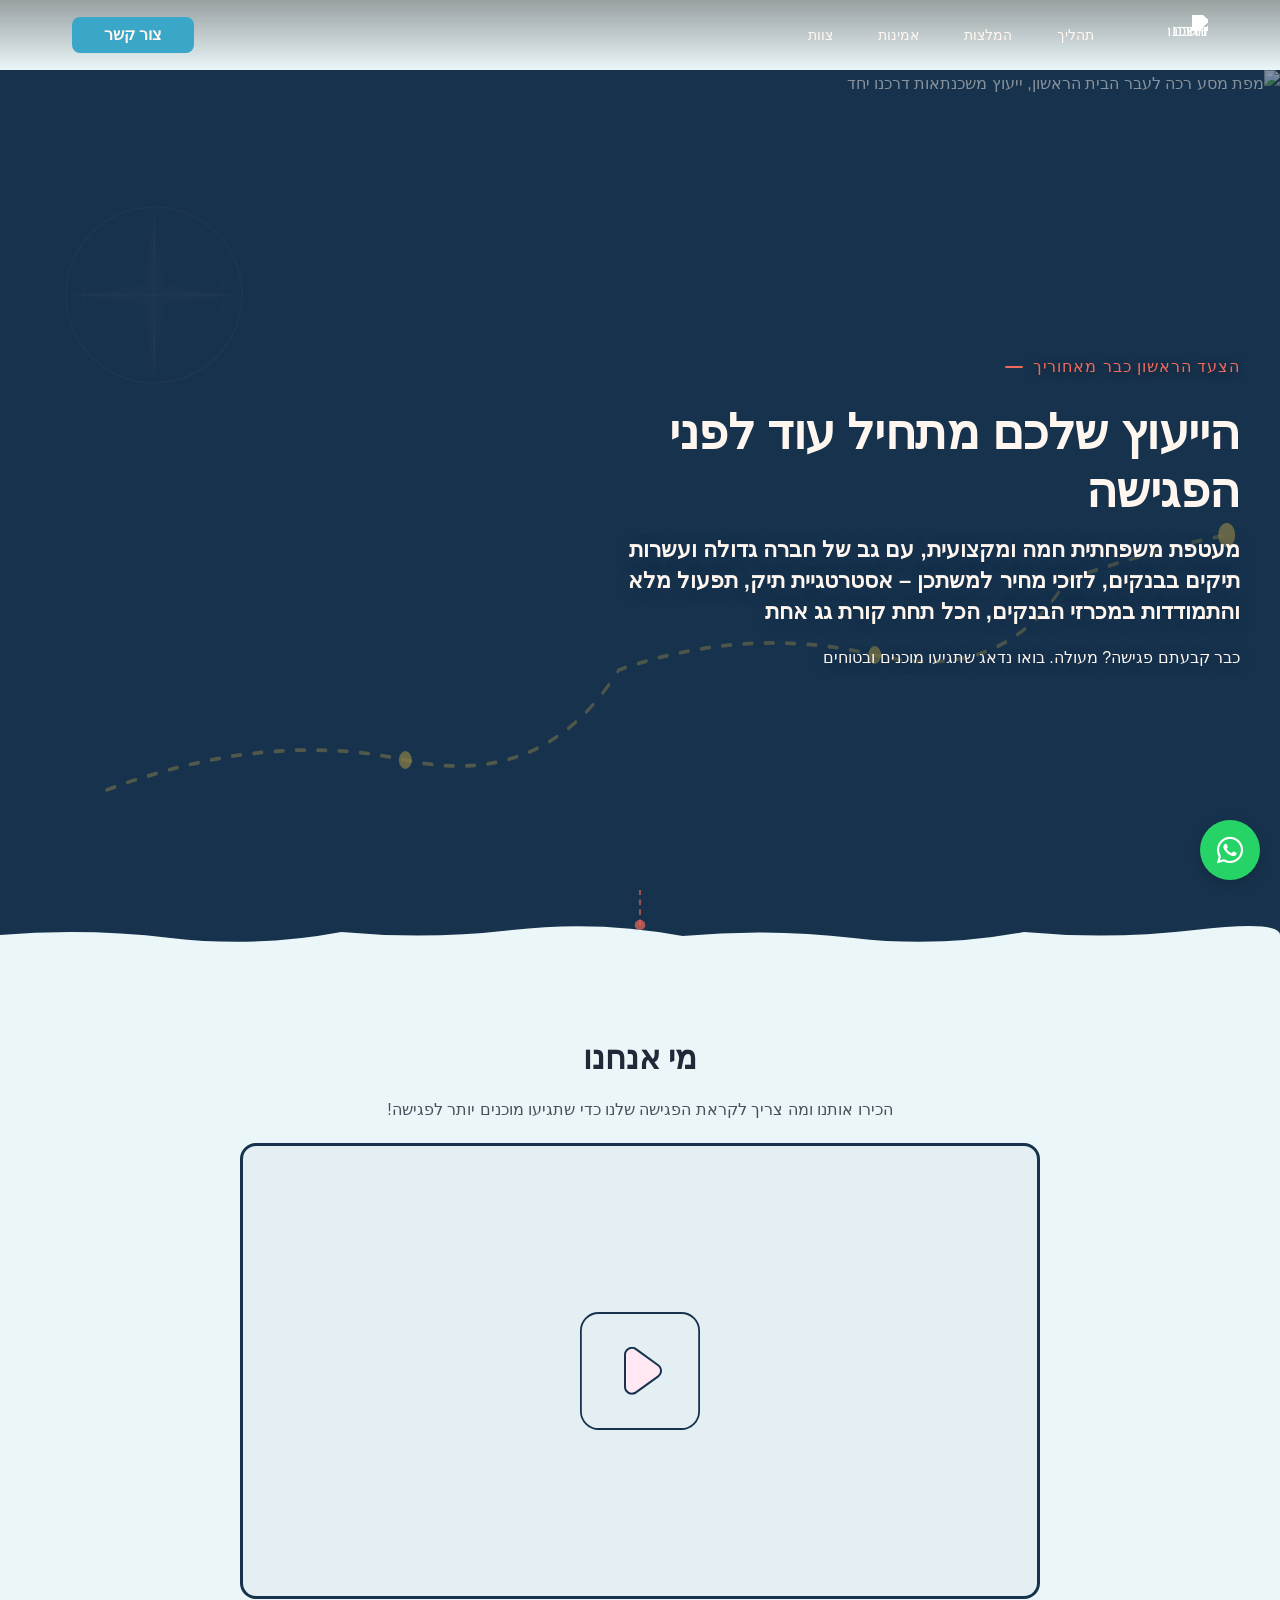
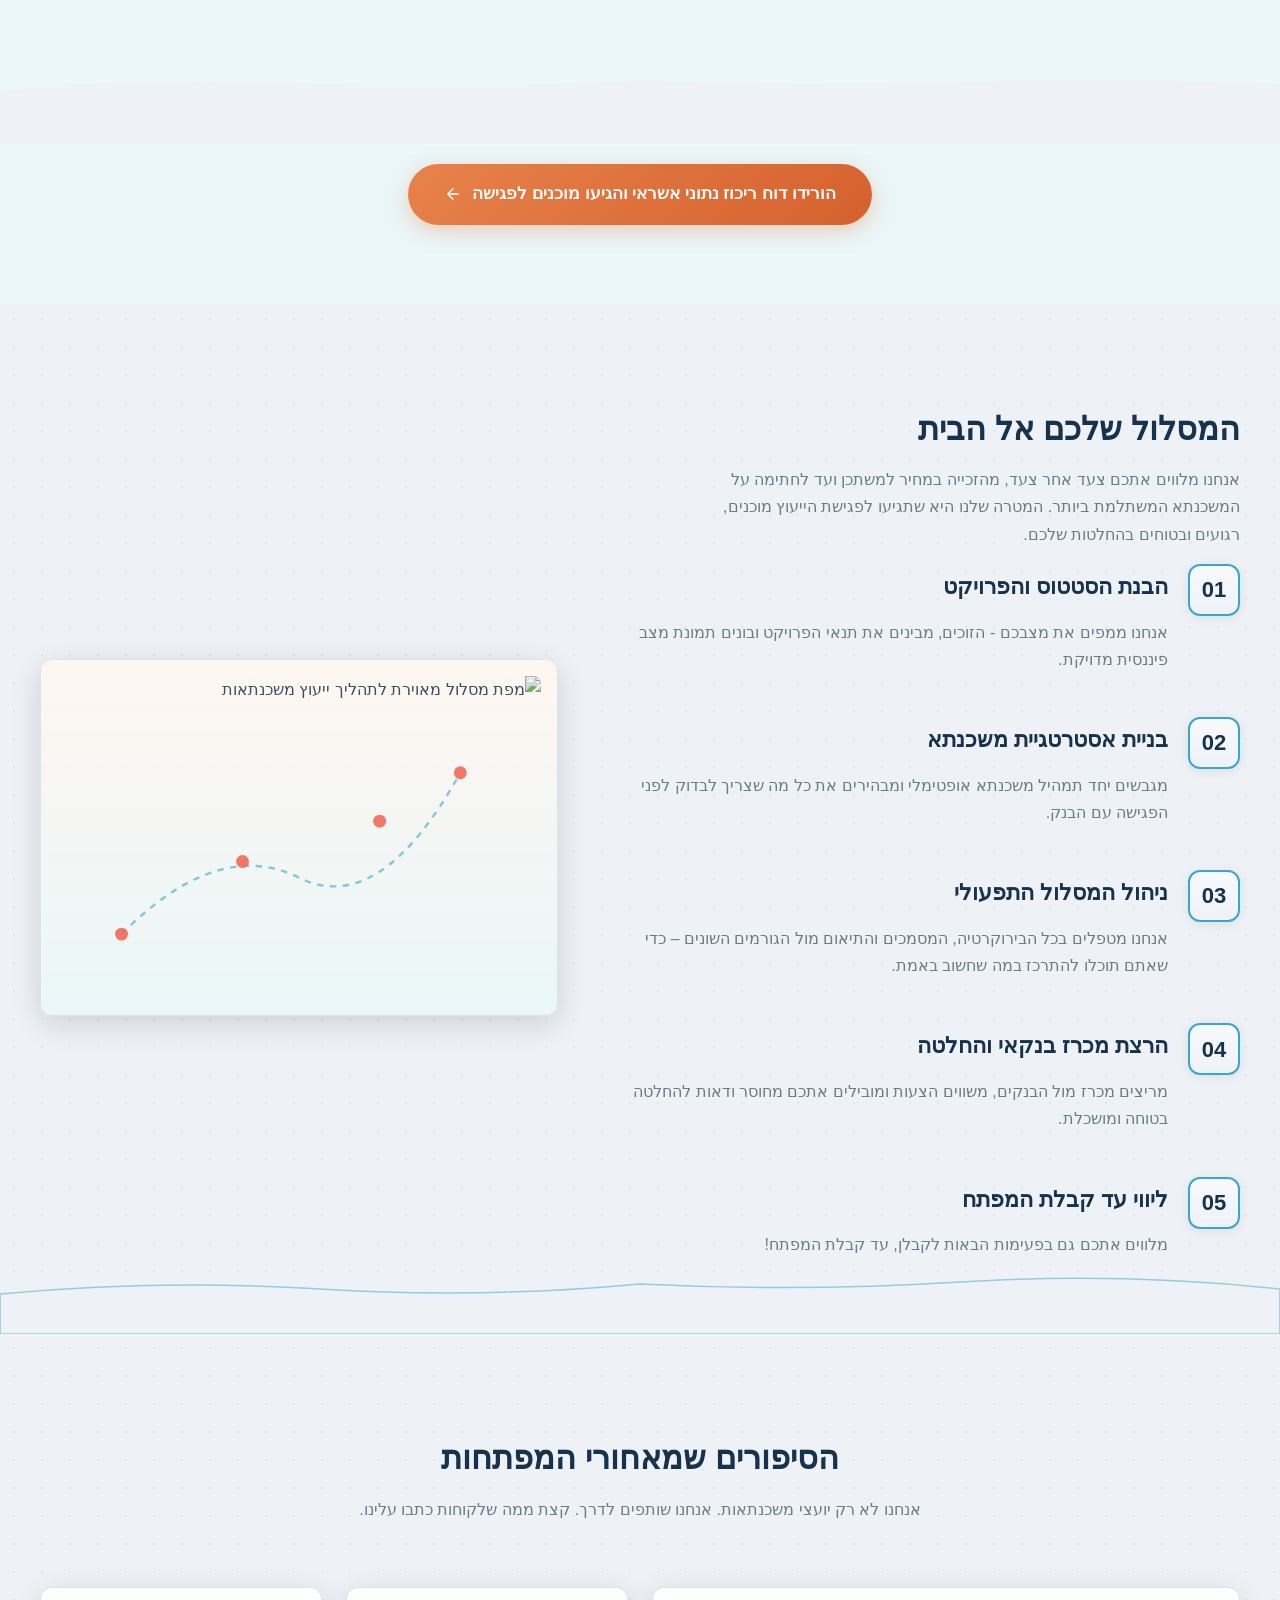
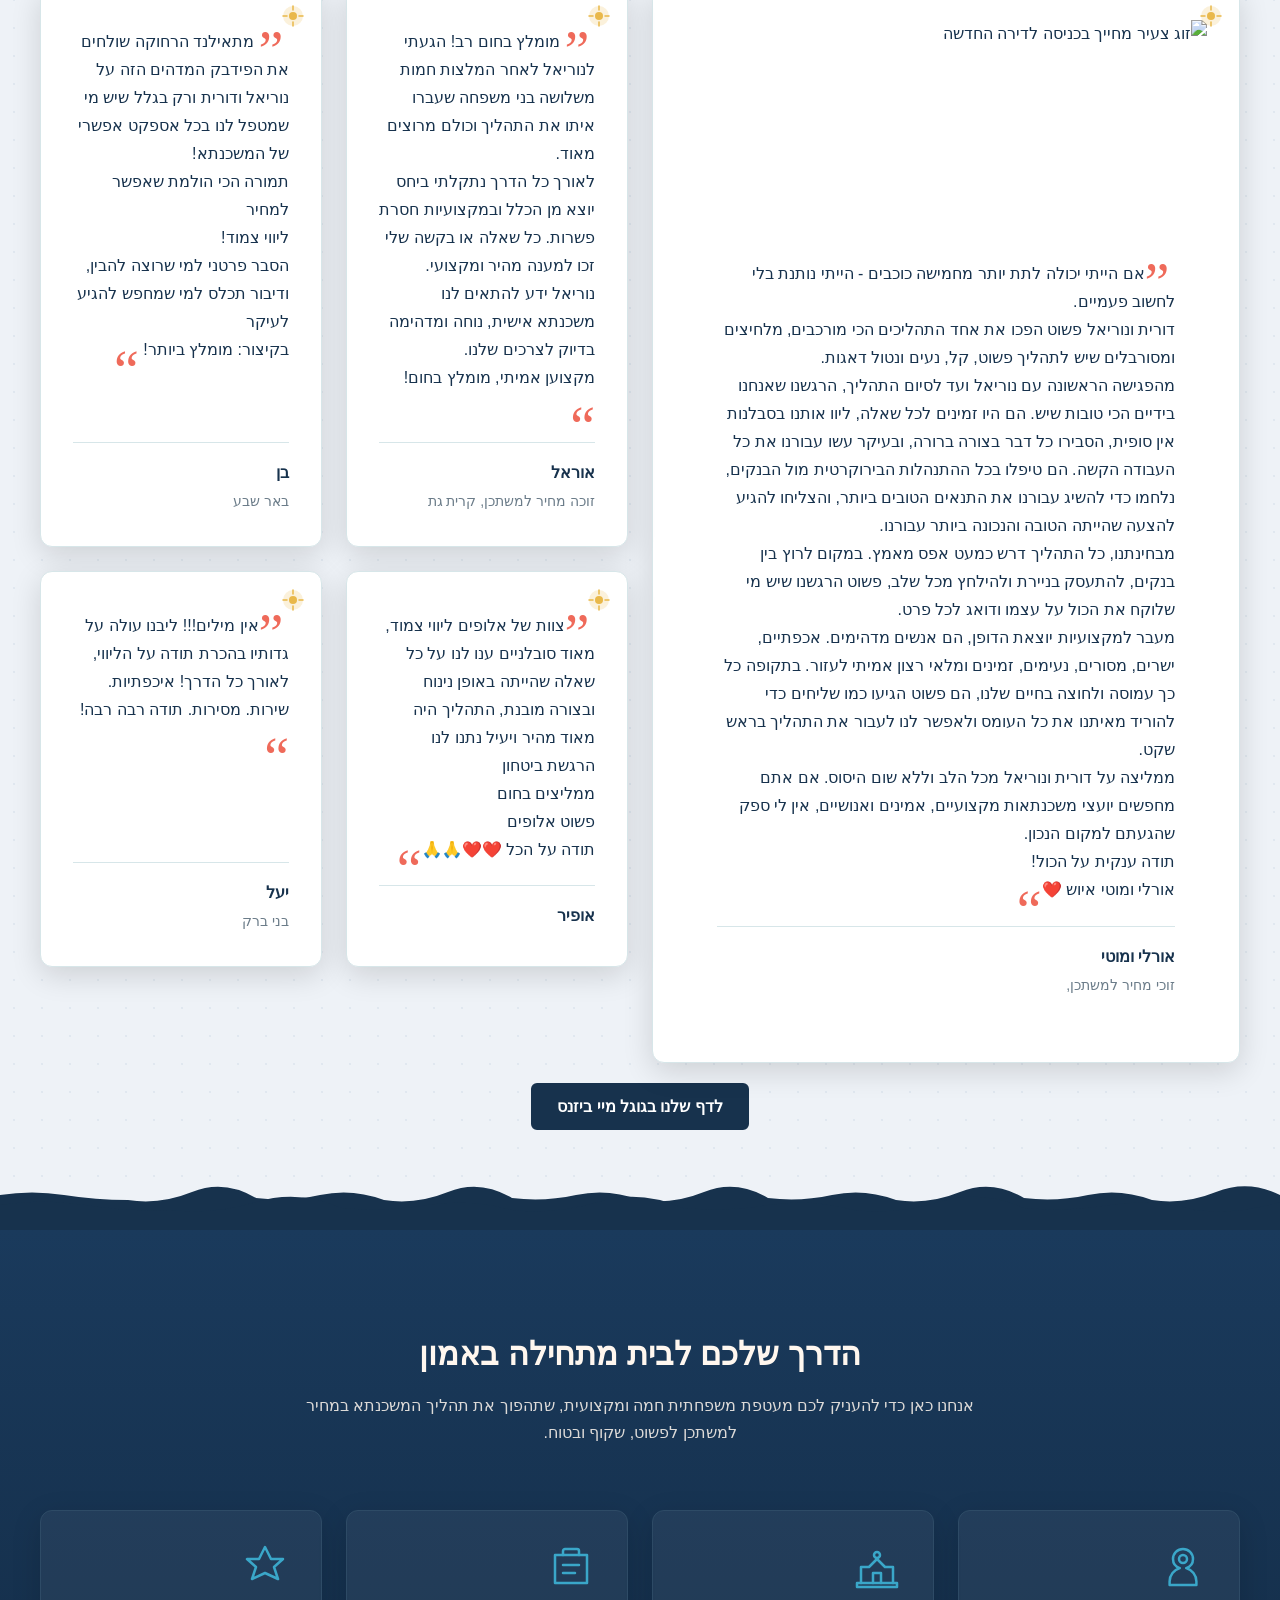
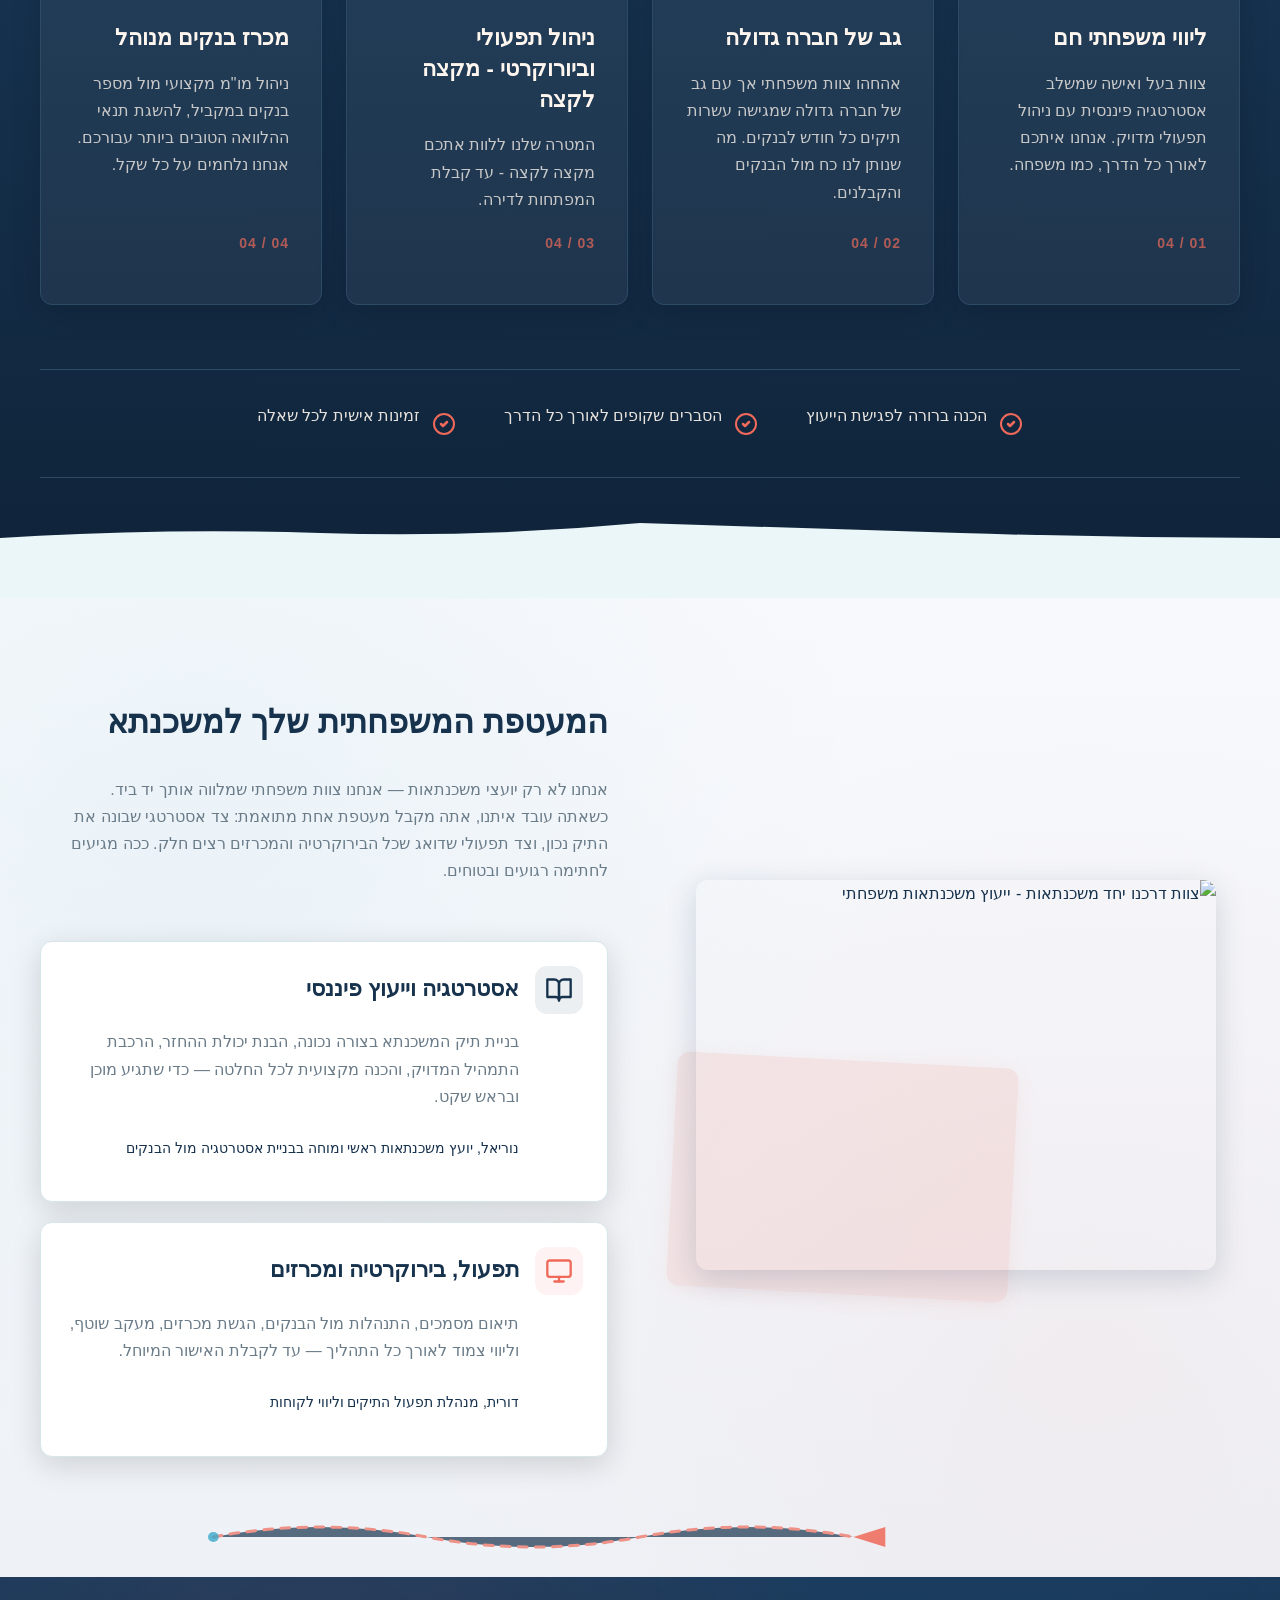
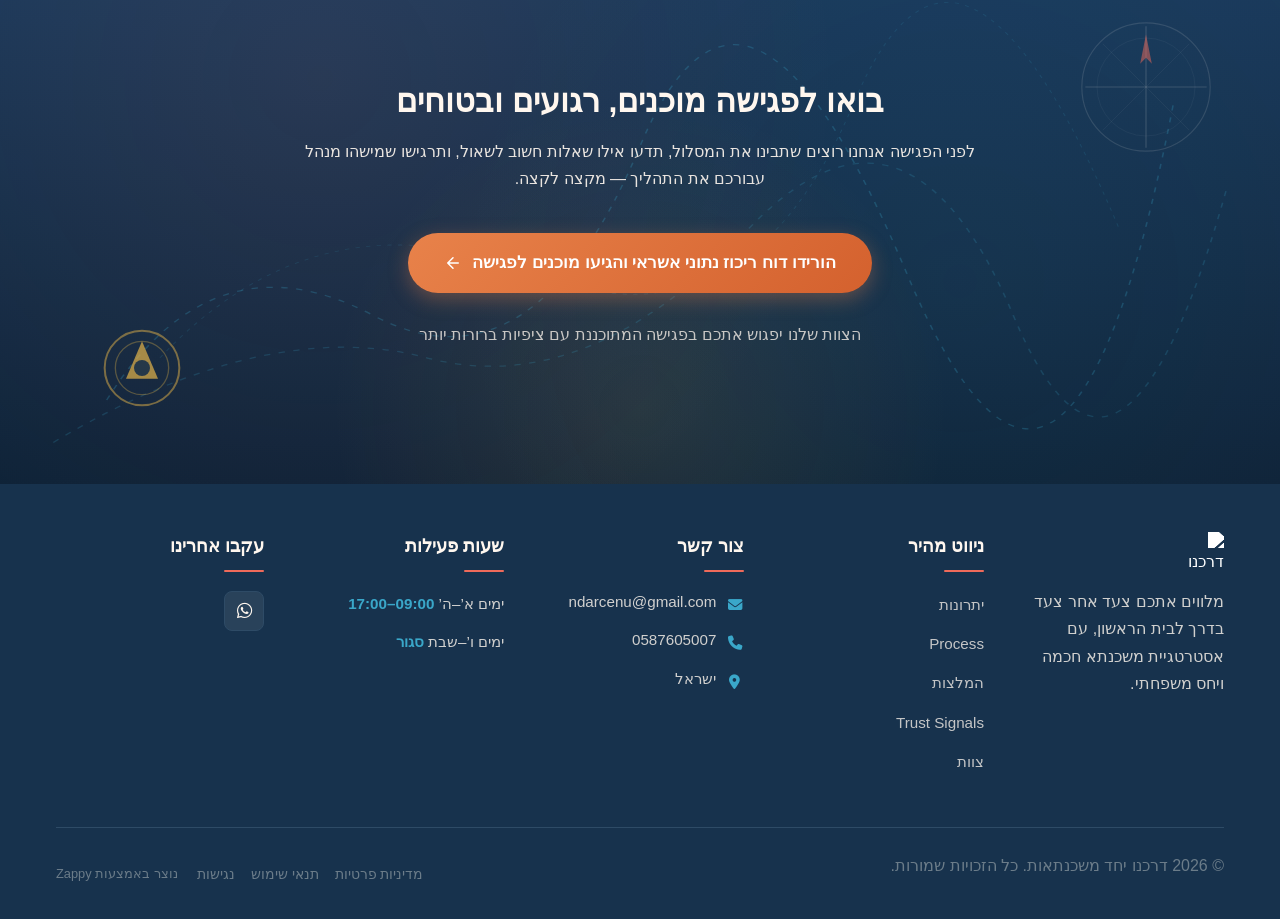
==== commit 3f004dec: "Incremental sync: 1 page(s) — update_image" ====
--- a/index.html
+++ b/index.html
@@ -1268,14 +1268,14 @@
 </script>
   
   <main id="main">
-    <section data-band-index="0" id="hero" class="index-hero-section" data-layout-spec="בית-hero" data-hero-type="fullscreen-scrim" style="margin-top: -70px !important; padding-top: 70px !important;" data-zappy-nav-underlap="true">
+    <section data-band-index="0" id="hero" class="index-hero-section" data-layout-spec="בית-hero" data-hero-type="fullscreen-scrim" style="margin-top: -70px !important; padding-top: 70px !important;" data-zappy-nav-underlap="true" data-zappy-bg-overlay-color="#000000" data-zappy-bg-overlay-opacity="52">
   <!-- Full-bleed background image -->
   <div class="hero-bg-wrapper">
-    <div data-zappy-zoom-wrapper="true" data-element-id="img-1785095227765-6jcbr6wtg" data-element-type="image" data-zappy-zoom-wrapper-width-mode="full" style="position: absolute !important; top: 0px !important; left: 0px !important; width: 100% !important; height: 100% !important; max-width: none !important; margin-left: 0px !important; margin-right: 0px !important; z-index: 1 !important; overflow: hidden !important;" data-zappy-zoom-clip="true" data-zappy-wrapper-margins-applied="true" data-zappy-zoom-wrapper-align="center"><img loading="eager" fetchpriority="high" data-hero-bg="true" data-placeholder="index-hero-image-1" data-context="Soft dawn illustrated neighborhood map leading toward a first home, with tiny landmarks: home icon, bank building, document station, bridge, and gold route pins. Misty dawn gradient from pale sky to warm peach, with subtle paper grain texture. Warm, hopeful, and professional atmosphere for a mortgage consulting brand." width="1200" height="600" src="/assets/site-image-index-hero-image-1.webp" alt="מפת מסע רכה לעבר הבית הראשון, ייעוץ משכנתאות דרכנו יחד" class="hero-bg-img" data-hero-background="true" data-element-type="image" data-element-id="img-1785095227765-6jcbr6wtg" style="object-position: 47% 83% !important; position: absolute !important; margin: 0px !important; left: -79.9556% !important; top: -8.3% !important; width: 270.118% !important; height: 110% !important; max-width: none !important; max-height: none !important; display: block !important; object-fit: cover !important;" data-zappy-zoom="1.1" data-zappy-object-position="47% 83%" data-zappy-mobile-object-position="47% 83%" data-zappy-mobile-zoom="1.1" decoding="async"></div>
+    <div data-zappy-zoom-wrapper="true" data-element-id="img-1785095227765-6jcbr6wtg" data-element-type="image" data-zappy-zoom-wrapper-width-mode="full" style="position: absolute !important; top: 0px !important; left: 0px !important; width: 100% !important; height: 100% !important; max-width: none !important; margin-left: 0px !important; margin-right: 0px !important; z-index: 1 !important; overflow: hidden !important;" data-zappy-zoom-clip="true" data-zappy-wrapper-margins-applied="true" data-zappy-zoom-wrapper-align="center"><img loading="eager" fetchpriority="high" data-hero-bg="true" data-placeholder="index-hero-image-1" data-context="Soft dawn illustrated neighborhood map leading toward a first home, with tiny landmarks: home icon, bank building, document station, bridge, and gold route pins. Misty dawn gradient from pale sky to warm peach, with subtle paper grain texture. Warm, hopeful, and professional atmosphere for a mortgage consulting brand." width="1200" height="600" src="/assets/site-image-index-hero-image-1.webp" alt="מפת מסע רכה לעבר הבית הראשון, ייעוץ משכנתאות דרכנו יחד" class="hero-bg-img" data-hero-background="true" data-element-type="image" data-element-id="img-1785095227765-6jcbr6wtg" style="object-position: 47% 83% !important; position: absolute !important; margin: 0px !important; left: -180.462% !important; top: -8.3% !important; width: 483.962% !important; height: 110% !important; max-width: none !important; max-height: none !important; display: block !important; object-fit: fill !important;" data-zappy-zoom="1.1" data-zappy-object-position="47% 83%" data-zappy-mobile-object-position="47% 83%" data-zappy-mobile-zoom="0.5" data-zappy-hero-img-base-opacity="1" data-zappy-hero-img-base-blend="normal" decoding="async"></div>
   </div>
 
   <!-- Scrim overlay for text legibility -->
-  <div class="hero-scrim" aria-hidden="true"></div>
+  <div class="hero-scrim" aria-hidden="true" data-zappy-scrim-base-opacity="78" data-zappy-gradient-scrim="true" style="opacity: 0.666667;"></div>
 
   <!-- Decorative compass rose -->
   <div class="hero-compass-rose" aria-hidden="true">
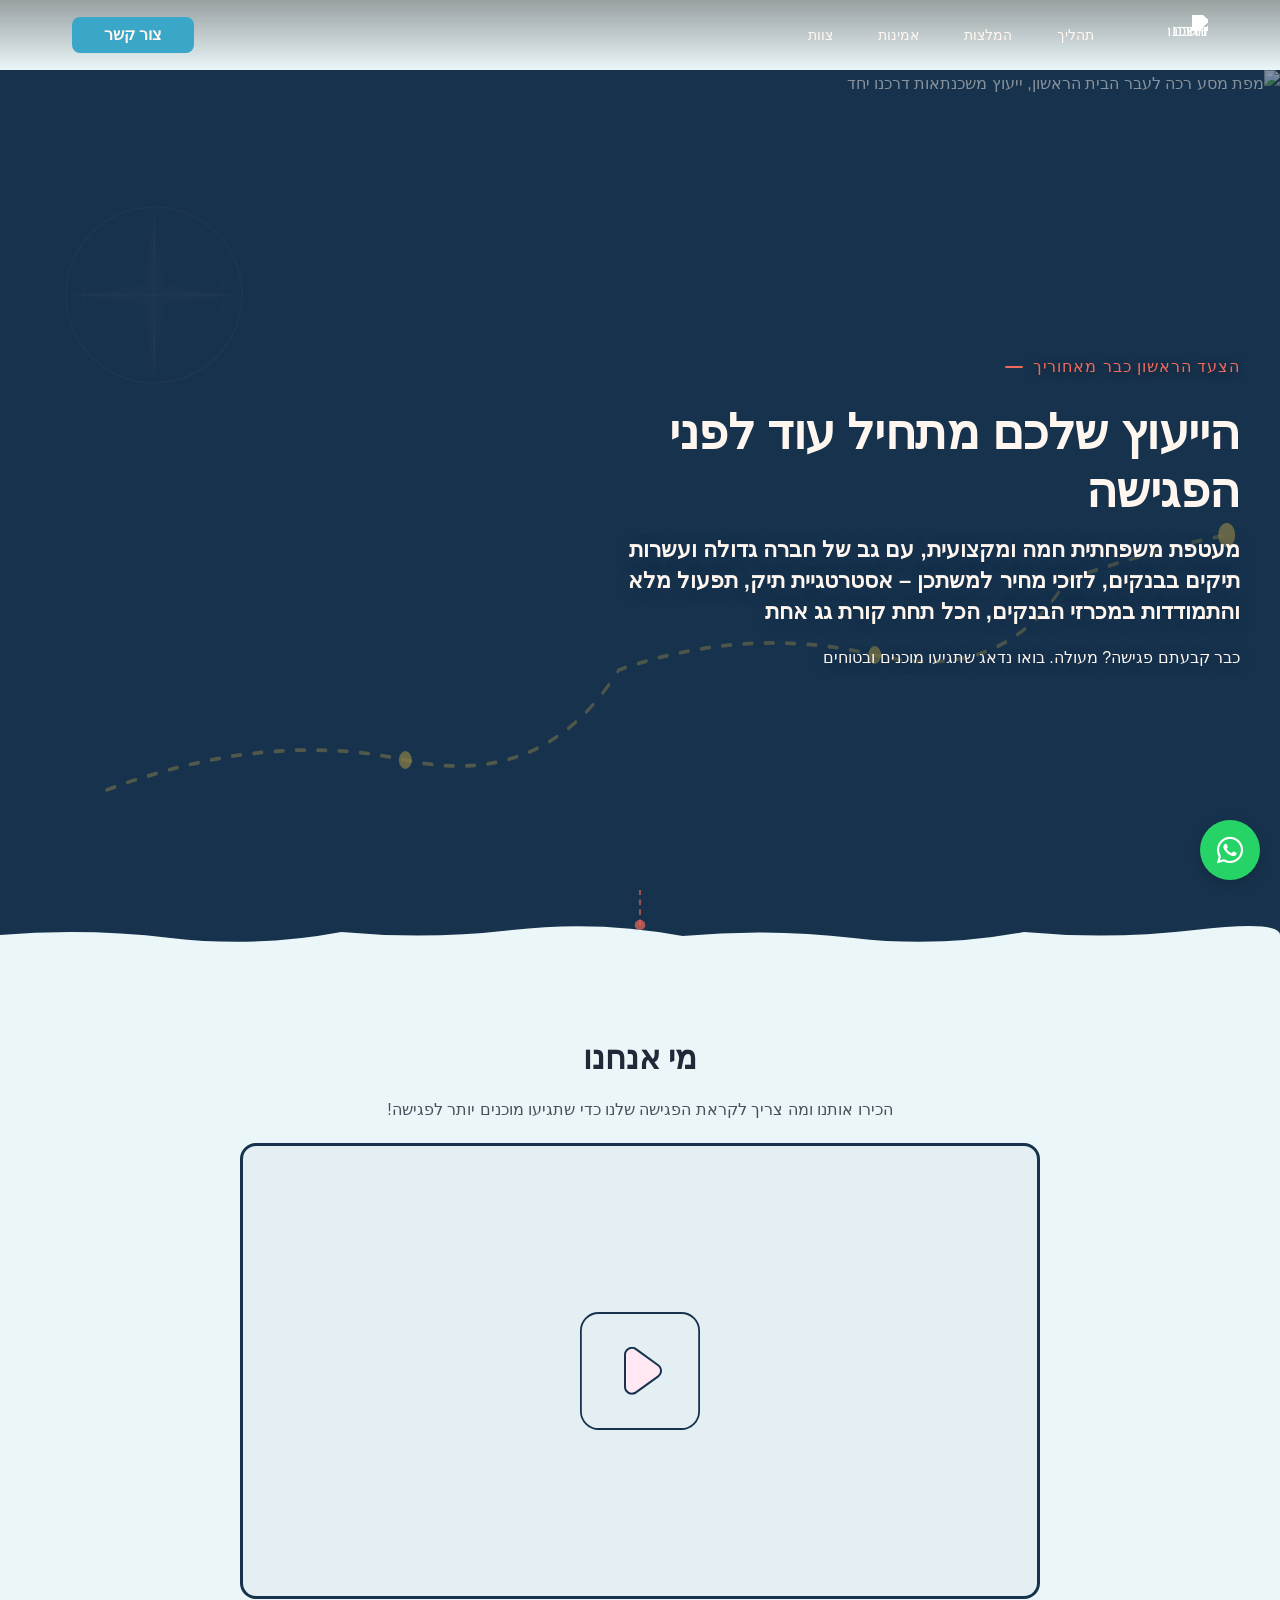
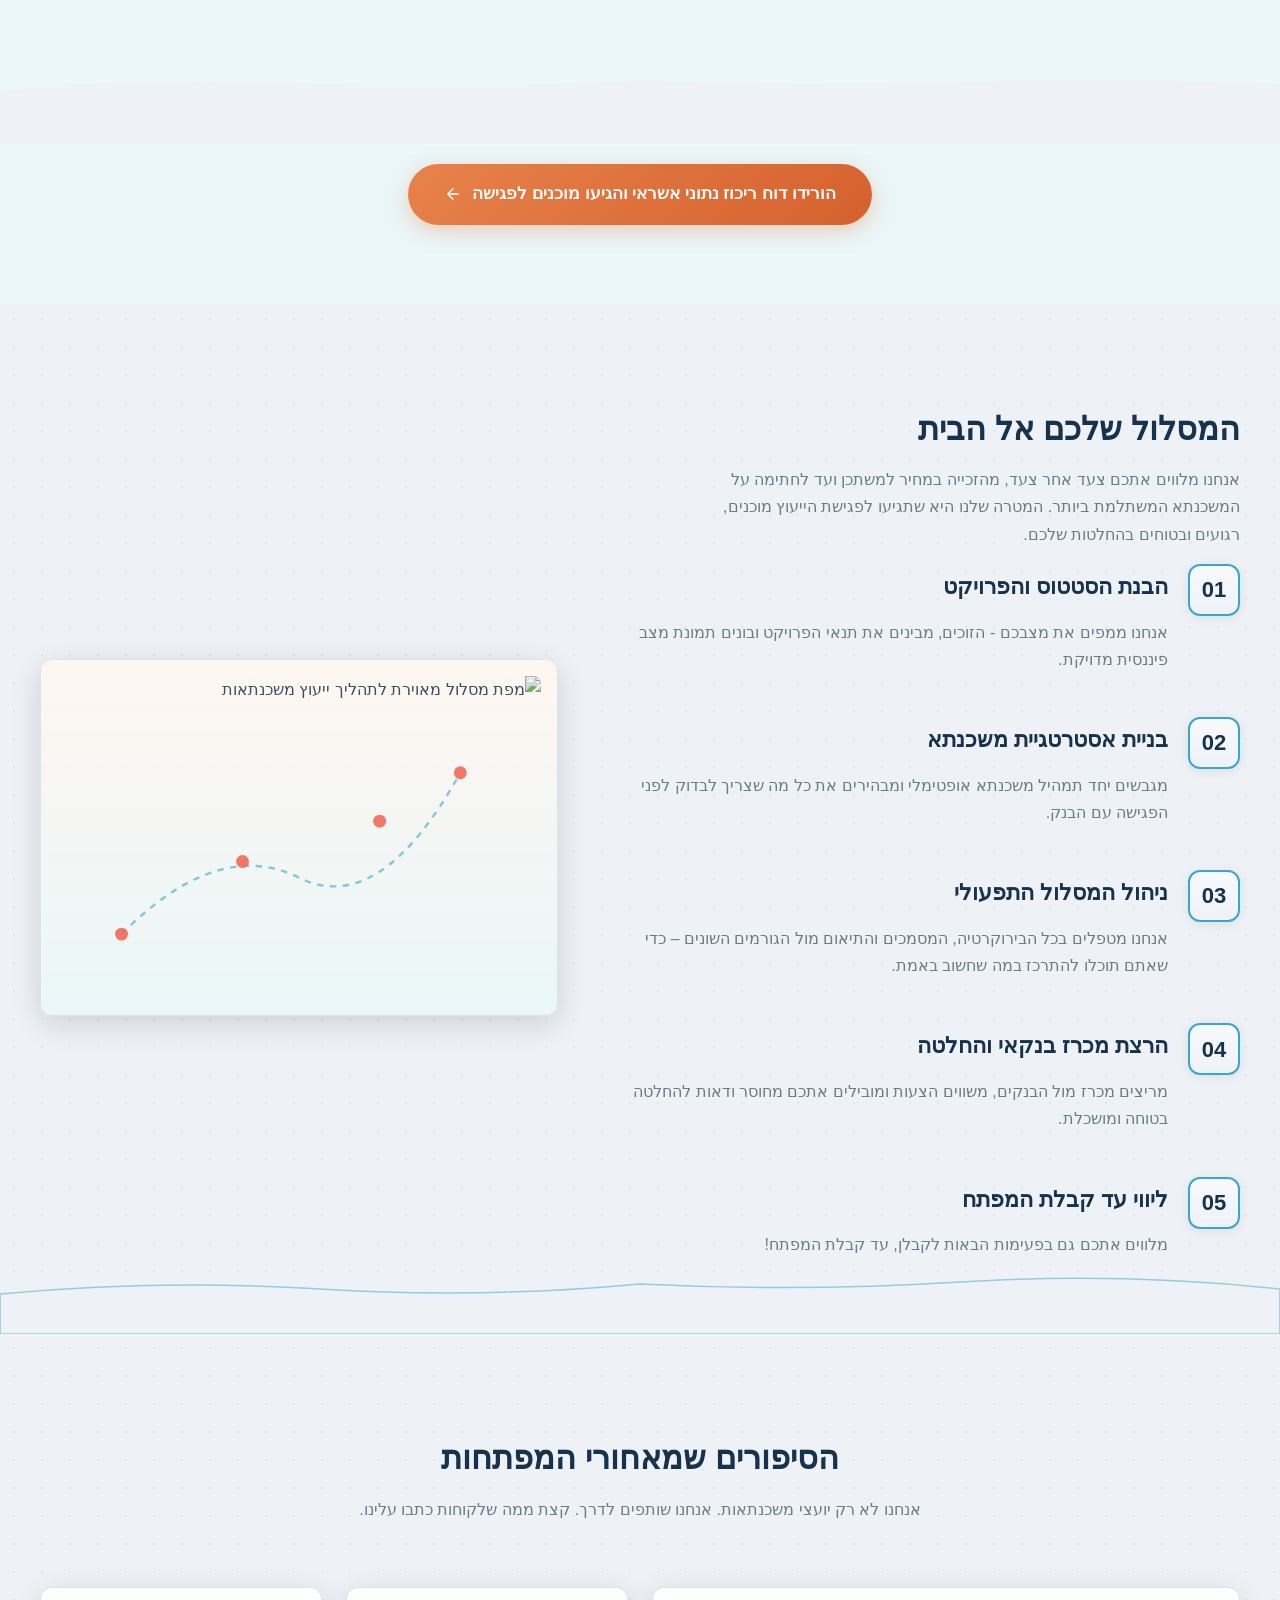
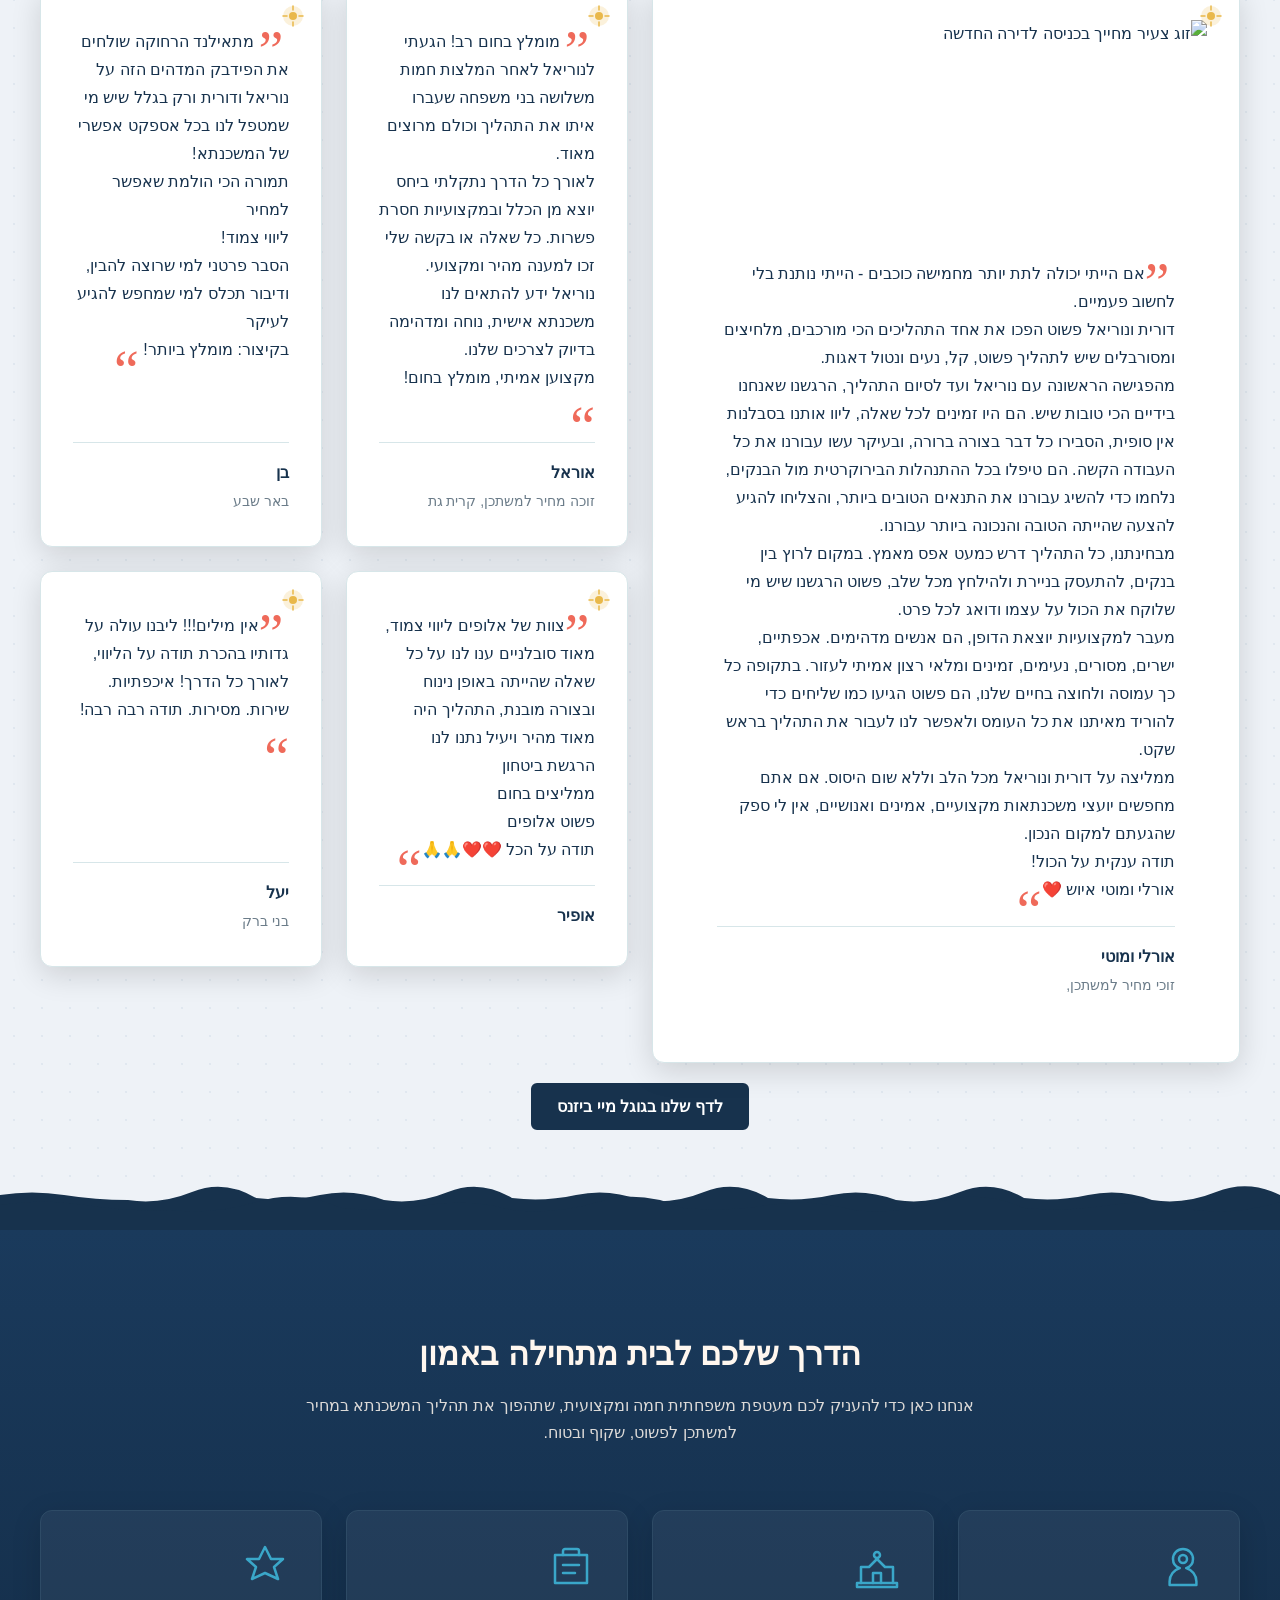
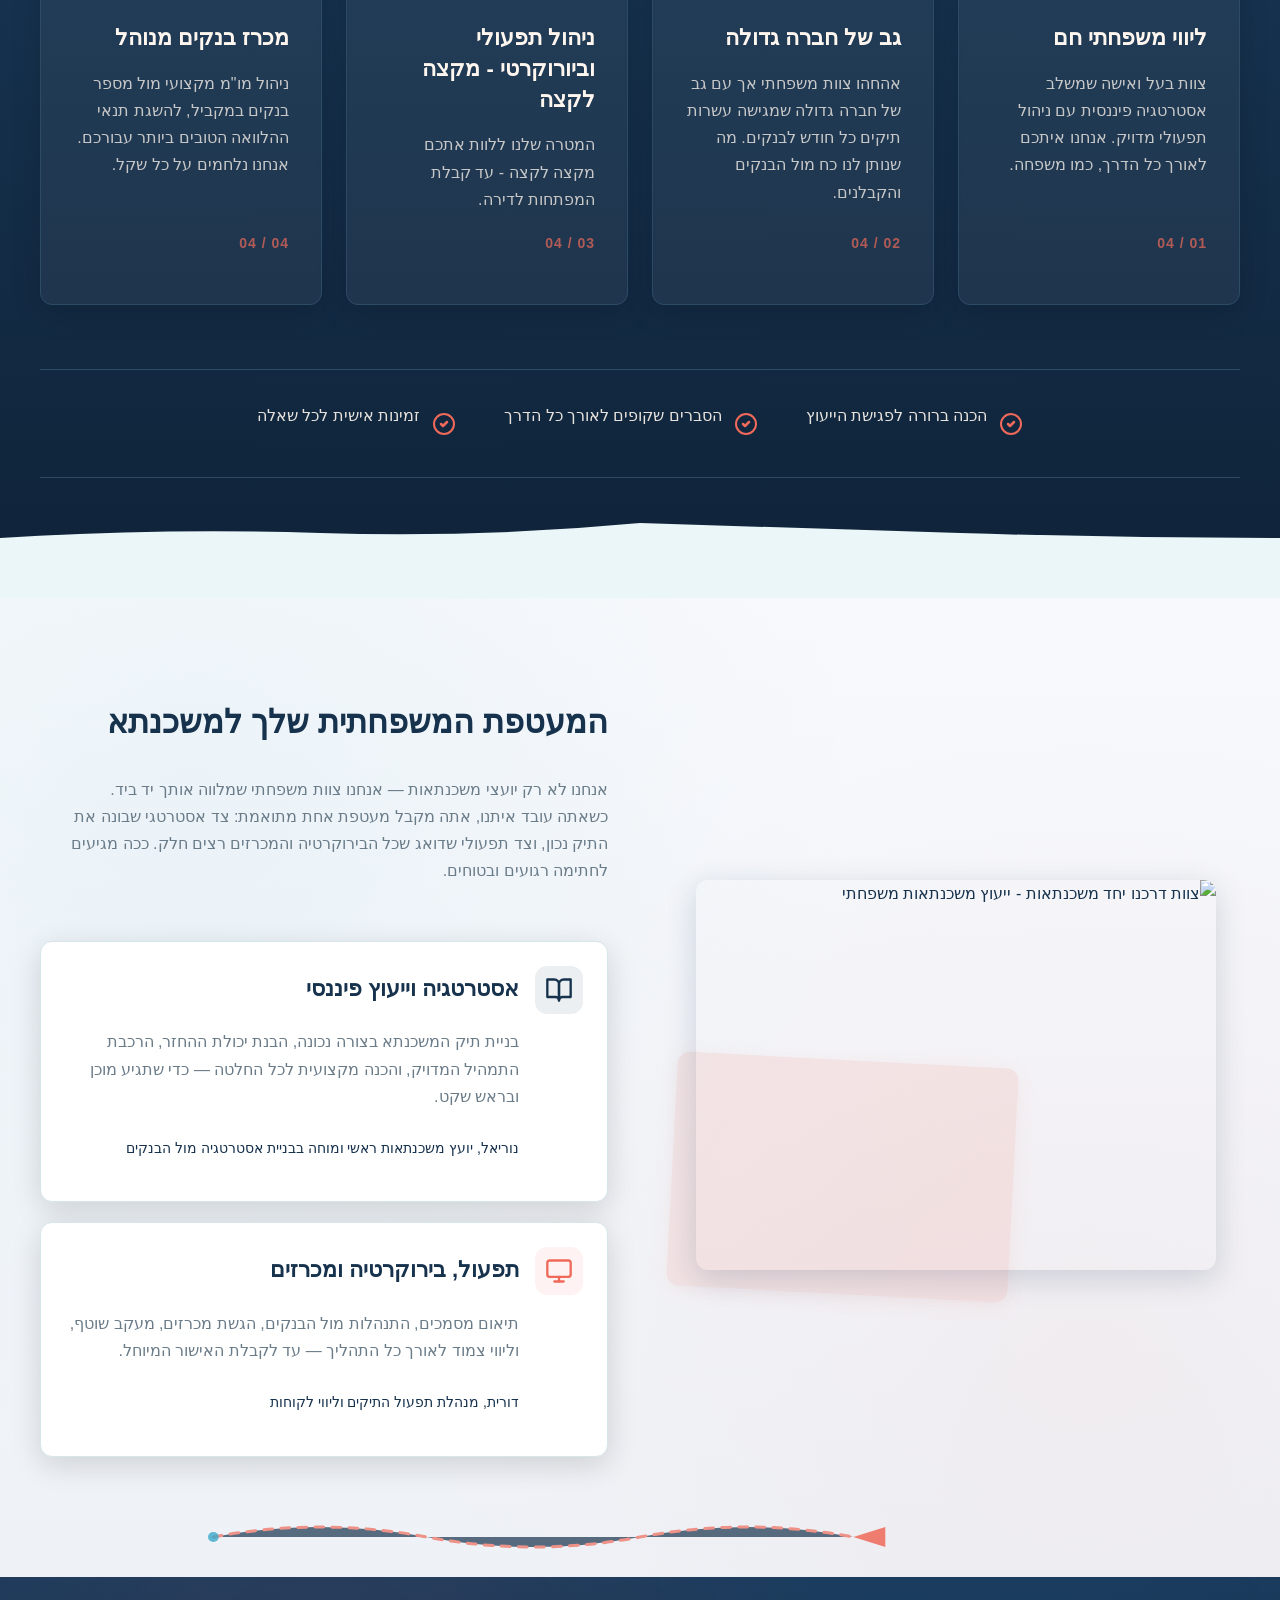
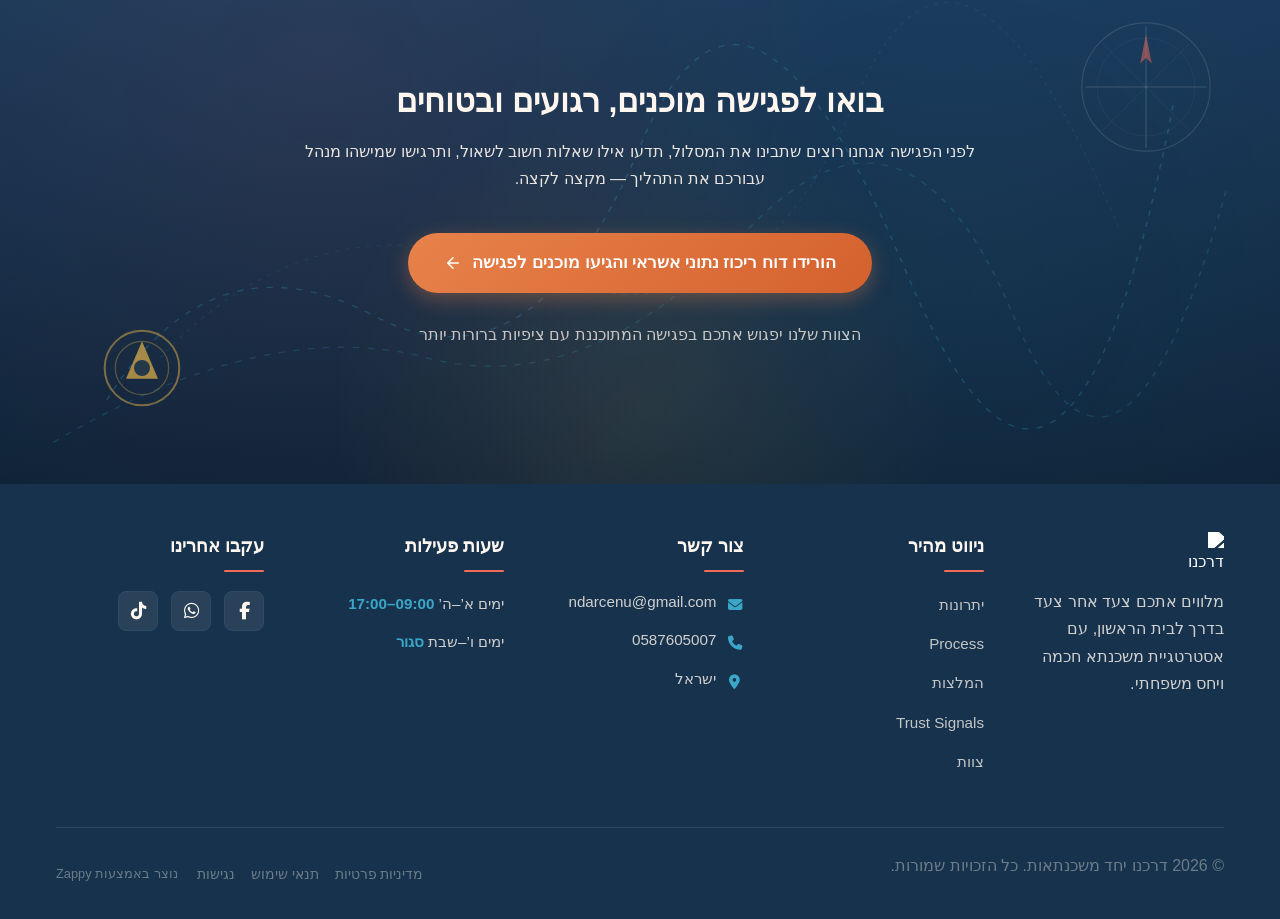
==== commit 5ff18f72: "Background sync: Progressive GitHub Sync" ====
--- a/index.html
+++ b/index.html
@@ -597,7 +597,32 @@
     <meta name="twitter:card" content="summary_large_image">
     <meta name="twitter:title" content="מלווים אתכם אל המפתח — דרכנו יחד משכנתאות">
     <meta name="twitter:description" content="משפחה שסוללת לכם את הדרך לדירה בהנחה. ייעוץ משכנתאות אישי, אסטרטגיה פיננסית וליווי מלא מול הבנקים. בואו לפגישה מוכנים ובטוחים.">
-    
+    <meta property="og:type" content="website">
+  <meta property="og:locale" content="he_IL">
+  
+  
+  
+  
+  
+  <style>
+    .skip-link { position: absolute; top: 0; left: 0; transform: translateY(-200%); padding: 12px 18px; background: var(--bg-dark, #1a1a1a); color: var(--text-light, #fff); font-weight: 600; border-radius: 0 0 8px 0; z-index: 10000; }
+    .skip-link:focus { transform: none; outline: 2px solid var(--ring, #fff); outline-offset: 2px; }
+    :focus-visible { outline: 2px solid var(--ring, currentColor); outline-offset: 3px; }
+  </style>
+
+
+  
+    <!-- Favicons -->
+    <link rel="icon" type="image/x-icon" href="/assets/favicon.ico">
+    <link rel="icon" type="image/png" sizes="16x16" href="/assets/favicon-16x16.png">
+    <link rel="icon" type="image/png" sizes="32x32" href="/assets/favicon-32x32.png">
+    <link rel="icon" type="image/png" sizes="48x48" href="/assets/favicon-48x48.png">
+    <link rel="icon" type="image/png" sizes="192x192" href="/assets/favicon-192x192.png">
+    <link rel="icon" type="image/png" sizes="512x512" href="/assets/favicon-512x512.png">
+    <link rel="apple-touch-icon" href="/assets/apple-touch-icon.png">
+    <!-- Cookie Consent -->
+    <link rel="stylesheet" href="https://cdn.jsdelivr.net/npm/vanilla-cookieconsent@3/dist/cookieconsent.css">
+    <!-- Mickidum Accessibility Toolbar lazy-loaded by runtime -->
     <style id="zappy-critical-above-fold-css">
 html{box-sizing:border-box;-webkit-text-size-adjust:100%}*,*::before,*::after{box-sizing:inherit}body{margin:0;min-width:320px;overflow-x:clip}img,svg,video{max-width:100%;height:auto}main{display:block}.container{width:min(100% - 32px,1200px);margin-inline:auto}.navbar,nav.navbar,header .navbar,header[role="banner"]{position:relative;z-index:1000;width:100%}.nav-container,.navbar .container{display:flex;align-items:center;justify-content:space-between;min-height:64px}.logo,.logo-link img{display:block;width:35px;height:35px;object-fit:contain}.nav-menu,#navMenu{list-style:none;margin:0;padding:0}.navbar a,.nav-menu a,#navMenu a,.navbar .nav-links a{color:inherit;text-decoration:none}.navbar .sub-menu,.nav-menu .sub-menu,#navMenu .sub-menu{display:none}.fa,.fas,.far,.fab,.fa-solid,.fa-regular,.fa-brands{display:inline-block;min-width:1em;text-align:center}html:not(#zappy-noop)[data-zappy-site-type="ecommerce"] .phone-header-btn,html:not(#zappy-noop) .navbar:has(.nav-ecommerce-icons)>.phone-header-btn{display:none!important;visibility:hidden!important;width:0!important;height:0!important;pointer-events:none!important}.zappy-preview-empty-store-cta{display:none!important;visibility:hidden!important;height:0!important;max-height:0!important;overflow:hidden!important;margin:0!important;padding:0!important;border:0!important;box-shadow:none!important}.zappy-catalog-menu{background:var(--surface-color,var(--surface,linear-gradient(135deg,#f8f9fa 0%,#fff 100%)));border-bottom:1px solid var(--border-color,#e5e7eb);padding:0;position:sticky;top:0;z-index:90}.zappy-catalog-menu[dir=rtl],.zappy-catalog-menu.rtl{direction:rtl}.zappy-catalog-menu[dir=ltr],.zappy-catalog-menu.ltr{direction:ltr}.catalog-menu-container{max-width:1440px;margin:0 auto;display:flex;align-items:center;gap:8px;padding:10px 24px;overflow:visible}.catalog-menu-categories,.catalog-menu-list{display:flex;align-items:center;gap:4px;flex-wrap:wrap;margin:0;padding:0;list-style:none}.catalog-menu-item{display:inline-flex;align-items:center;padding:8px 16px;font-size:14px;font-weight:500;color:var(--text-color,var(--text,#374151));text-decoration:none;border-radius:20px;white-space:nowrap}.catalog-menu-all{background:var(--primary-color,var(--primary,#111));color:var(--text-light,#fff)!important}.catalog-menu-parent{position:relative;display:inline-flex;align-items:center}.catalog-menu-trigger{display:inline-flex;align-items:center;gap:6px}.catalog-menu-chevron{flex-shrink:0}.catalog-menu-parent>.sub-menu{display:none!important;visibility:hidden!important;opacity:0!important;pointer-events:none!important}.hero-section,.index-hero-section,section[class*="hero"]{position:relative;overflow:hidden}.hero-section,.index-hero-section{min-height:560px}section[data-hero-type*="fullscreen"]{min-height:100vh}.hero-bg-wrapper,.hero-bg-image,section[class*="hero"] [class*="hero-bg"]{position:absolute;inset:0;width:100%;height:100%}.hero-bg-wrapper img,.hero-bg-image img,section[class*="hero"] [data-hero-bg],section[class*="hero"] img[data-hero-background="true"]{width:100%!important;height:100%!important;object-fit:cover!important;display:block}.hero-content,section[class*="hero"] .container{position:relative;z-index:2}@media(max-width:768px){:root{--header-height:72px;--total-header-height:72px;--zappy-mobile-menu-top:72px}html[data-zappy-site-type="ecommerce"] body{padding-top:var(--total-header-height,72px)}html[data-zappy-site-type="ecommerce"] body>nav.navbar,html[data-zappy-site-type="ecommerce"] body>.navbar:not(.zappy-catalog-menu){position:fixed!important;top:0;left:0;right:0;z-index:100000;width:100%;margin-bottom:0}.zappy-catalog-menu{position:fixed;top:var(--header-height,72px);left:0;right:0;z-index:99999}.nav-container,.navbar .container{min-height:60px}.nav-menu,#navMenu{max-width:100vw;overflow-x:hidden}.hero-section,.index-hero-section,section[class*="hero"],section[data-hero-type*="fullscreen"]{min-height:100svh}.hero-bg-wrapper,.hero-bg-image,.hero-scrim{min-height:100svh}}
 
@@ -749,40 +774,6 @@
     </style>
 </head>
 <body>
-<meta charset="UTF-8">
-  <meta name="viewport" content="width=device-width, initial-scale=1.0">
-  <title>מלווים אתכם אל המפתח — דרכנו יחד משכנתאות</title>
-  <meta name="description" content="משפחה שסוללת לכם את הדרך לדירה בהנחה. ייעוץ משכנתאות אישי, אסטרטגיה פיננסית וליווי מלא מול הבנקים. בואו לפגישה מוכנים ובטוחים.">
-  <meta name="keywords" content="יועץ משכנתאות פיננסי, יועץ הלוואות משכנתא, דירה בהנחה, מחיר למשתכן, ליווי משכנתאות משפחתי">
-  <meta name="robots" content="index, follow">
-  
-  <meta property="og:title" content="מלווים אתכם אל המפתח — דרכנו יחד משכנתאות">
-  <meta property="og:description" content="משפחה שסוללת לכם את הדרך לדירה בהנחה. ייעוץ משכנתאות אישי, אסטרטגיה פיננסית וליווי מלא מול הבנקים. בואו לפגישה מוכנים ובטוחים.">
-  <meta property="og:type" content="website">
-  <meta property="og:locale" content="he_IL">
-  
-  <meta name="twitter:card" content="summary_large_image">
-  <meta name="twitter:title" content="מלווים אתכם אל המפתח — דרכנו יחד משכנתאות">
-  <meta name="twitter:description" content="משפחה שסוללת לכם את הדרך לדירה בהנחה. ייעוץ משכנתאות אישי, אסטרטגיה פיננסית וליווי מלא מול הבנקים. בואו לפגישה מוכנים ובטוחים.">
-  <style>
-    .skip-link { position: absolute; top: 0; left: 0; transform: translateY(-200%); padding: 12px 18px; background: var(--bg-dark, #1a1a1a); color: var(--text-light, #fff); font-weight: 600; border-radius: 0 0 8px 0; z-index: 10000; }
-    .skip-link:focus { transform: none; outline: 2px solid var(--ring, #fff); outline-offset: 2px; }
-    :focus-visible { outline: 2px solid var(--ring, currentColor); outline-offset: 3px; }
-  </style>
-
-
-  
-    <!-- Favicons -->
-    <link rel="icon" type="image/x-icon" href="/assets/favicon.ico">
-    <link rel="icon" type="image/png" sizes="16x16" href="/assets/favicon-16x16.png">
-    <link rel="icon" type="image/png" sizes="32x32" href="/assets/favicon-32x32.png">
-    <link rel="icon" type="image/png" sizes="48x48" href="/assets/favicon-48x48.png">
-    <link rel="icon" type="image/png" sizes="192x192" href="/assets/favicon-192x192.png">
-    <link rel="icon" type="image/png" sizes="512x512" href="/assets/favicon-512x512.png">
-    <link rel="apple-touch-icon" href="/assets/apple-touch-icon.png">
-    <!-- Cookie Consent -->
-    <link rel="stylesheet" href="https://cdn.jsdelivr.net/npm/vanilla-cookieconsent@3/dist/cookieconsent.css">
-    <!-- Mickidum Accessibility Toolbar lazy-loaded by runtime -->
 <a class="skip-link" href="#main">דלג לתוכן הראשי</a>
   <nav class="navbar" dir="rtl" style="margin-bottom: 0px; position: fixed !important; top: 0px !important; left: 0px !important; right: 0px !important; z-index: 100000 !important; background-color: transparent !important; box-shadow: none;">
   <button class="mobile-toggle" id="mobileToggle" aria-label="Menu" data-element-type="button" data-element-id="btn-1785068922823-uh8pb90tw" data-native-element="true">
@@ -801,9 +792,9 @@
   </button>
 
   <div class="nav-container">
-    <div class="nav-right-group"><div class="nav-brand" style="">
-      <a href="/" class="logo-link" style=""><img class="logo" src="/assets/image-mortgage-consulting-logo.webp?v=1785268762704-a9w6tf" alt="דרכנו יחד משכנתאות" data-image-type="logo" style="" decoding="async" width="35" height="35"></a>
-    </div><ul class="nav-menu" id="navMenu" style=""><li><a href="#process">תהליך</a></li><li><a href="#testimonials">המלצות</a></li><li><a href="#trust-signals">אמינות</a></li><li><a href="#team">צוות</a></li></ul></div>
+    <div class="nav-right-group"><div class="nav-brand">
+      <a href="/" class="logo-link"><img class="logo" src="/assets/image-mortgage-consulting-logo.webp?v=1785268762704-a9w6tf" alt="דרכנו יחד משכנתאות" data-image-type="logo" decoding="async" width="35" height="35"></a>
+    </div><ul class="nav-menu" id="navMenu"><li><a href="#process">תהליך</a></li><li><a href="#testimonials">המלצות</a></li><li><a href="#trust-signals">אמינות</a></li><li><a href="#team">צוות</a></li></ul></div>
     
     
     
@@ -1271,7 +1262,7 @@
     <section data-band-index="0" id="hero" class="index-hero-section" data-layout-spec="בית-hero" data-hero-type="fullscreen-scrim" style="margin-top: -70px !important; padding-top: 70px !important;" data-zappy-nav-underlap="true" data-zappy-bg-overlay-color="#000000" data-zappy-bg-overlay-opacity="52">
   <!-- Full-bleed background image -->
   <div class="hero-bg-wrapper">
-    <div data-zappy-zoom-wrapper="true" data-element-id="img-1785095227765-6jcbr6wtg" data-element-type="image" data-zappy-zoom-wrapper-width-mode="full" style="position: absolute !important; top: 0px !important; left: 0px !important; width: 100% !important; height: 100% !important; max-width: none !important; margin-left: 0px !important; margin-right: 0px !important; z-index: 1 !important; overflow: hidden !important;" data-zappy-zoom-clip="true" data-zappy-wrapper-margins-applied="true" data-zappy-zoom-wrapper-align="center"><img loading="eager" fetchpriority="high" data-hero-bg="true" data-placeholder="index-hero-image-1" data-context="Soft dawn illustrated neighborhood map leading toward a first home, with tiny landmarks: home icon, bank building, document station, bridge, and gold route pins. Misty dawn gradient from pale sky to warm peach, with subtle paper grain texture. Warm, hopeful, and professional atmosphere for a mortgage consulting brand." width="1200" height="600" src="/assets/site-image-index-hero-image-1.webp" alt="מפת מסע רכה לעבר הבית הראשון, ייעוץ משכנתאות דרכנו יחד" class="hero-bg-img" data-hero-background="true" data-element-type="image" data-element-id="img-1785095227765-6jcbr6wtg" style="object-position: 47% 83% !important; position: absolute !important; margin: 0px !important; left: -180.462% !important; top: -8.3% !important; width: 483.962% !important; height: 110% !important; max-width: none !important; max-height: none !important; display: block !important; object-fit: fill !important;" data-zappy-zoom="1.1" data-zappy-object-position="47% 83%" data-zappy-mobile-object-position="47% 83%" data-zappy-mobile-zoom="0.5" data-zappy-hero-img-base-opacity="1" data-zappy-hero-img-base-blend="normal" decoding="async"></div>
+    <div data-zappy-zoom-wrapper="true" data-element-id="img-1785095227765-6jcbr6wtg" data-element-type="image" data-zappy-zoom-wrapper-width-mode="full" style="position: absolute; top: 0px !important; left: 0px !important; width: 100%; height: 100%; max-width: none; margin-left: 0px !important; margin-right: 0px !important; z-index: 1 !important; overflow: hidden; inset: 0; max-height: none" data-zappy-zoom-clip="true" data-zappy-wrapper-margins-applied="true" data-zappy-zoom-wrapper-align="center"><img loading="eager" fetchpriority="high" data-hero-bg="true" data-placeholder="index-hero-image-1" data-context="Soft dawn illustrated neighborhood map leading toward a first home, with tiny landmarks: home icon, bank building, document station, bridge, and gold route pins. Misty dawn gradient from pale sky to warm peach, with subtle paper grain texture. Warm, hopeful, and professional atmosphere for a mortgage consulting brand." width="1200" height="600" src="/assets/site-image-index-hero-image-1.webp" alt="מפת מסע רכה לעבר הבית הראשון, ייעוץ משכנתאות דרכנו יחד" class="hero-bg-img" data-hero-background="true" data-element-type="image" data-element-id="img-1785095227765-6jcbr6wtg" style="object-position: 47% 83%; position: absolute; margin: 0; left: -4.700000000000006%; top: -8.300000000000011%; width: 110.00000000000001%; height: 110.00000000000001%; max-width: none; max-height: none; display: block !important; object-fit: cover" data-zappy-zoom="1.1" data-zappy-object-position="47% 83%" data-zappy-mobile-object-position="47% 83%" data-zappy-mobile-zoom="0.5" data-zappy-hero-img-base-opacity="1" data-zappy-hero-img-base-blend="normal" decoding="async"></div>
   </div>
 
   <!-- Scrim overlay for text legibility -->
@@ -1304,10 +1295,10 @@
   <div class="hero-overlay">
     <div class="hero-container">
       <p class="hero-eyebrow">הצעד הראשון כבר מאחוריך</p>
-      <h1 class="hero-headline" style="">הייעוץ שלכם מתחיל עוד לפני הפגישה</h1>
-      <h3 class="hero-subtitle" style="">מעטפת משפחתית חמה ומקצועית, עם גב של חברה גדולה ועשרות תיקים בבנקים, לזוכי מחיר למשתכן – אסטרטגיית תיק, תפעול מלא והתמודדות במכרזי הבנקים, הכל תחת קורת גג אחת</h3>
+      <h1 class="hero-headline">הייעוץ שלכם מתחיל עוד לפני הפגישה</h1>
+      <h3 class="hero-subtitle">מעטפת משפחתית חמה ומקצועית, עם גב של חברה גדולה ועשרות תיקים בבנקים, לזוכי מחיר למשתכן – אסטרטגיית תיק, תפעול מלא והתמודדות במכרזי הבנקים, הכל תחת קורת גג אחת</h3>
       <p class="hero-reassurance">כבר קבעתם פגישה? מעולה. בואו נדאג שתגיעו מוכנים ובטוחים</p>
-      <div class="hero-cta-group" style="">
+      <div class="hero-cta-group">
         
         
       </div>
@@ -1387,7 +1378,7 @@
           <div class="index-process-section__step-number">01</div>
           <div class="index-process-section__step-content">
             <h3 class="index-process-section__step-title">הבנת הסטטוס והפרויקט</h3>
-            <p class="index-process-section__step-desc" style="">אנחנו ממפים את מצבכם - הזוכים, מבינים את תנאי הפרויקט ובונים תמונת מצב פיננסית מדויקת.</p>
+            <p class="index-process-section__step-desc">אנחנו ממפים את מצבכם - הזוכים, מבינים את תנאי הפרויקט ובונים תמונת מצב פיננסית מדויקת.</p>
           </div>
         </div>
 
@@ -1418,10 +1409,10 @@
           </div>
         </div>
       <div class="index-process-section__step" data-grid-item-index="4" style="grid-area: auto !important;">
-          <div class="index-process-section__step-number" style="cursor: text;">05</div>
+          <div class="index-process-section__step-number">05</div>
           <div class="index-process-section__step-content">
-            <h3 class="index-process-section__step-title" style="cursor: text;">ליווי עד קבלת המפתח</h3>
-            <p class="index-process-section__step-desc" style="cursor: text;">מלווים אתכם גם בפעימות הבאות לקבלן, עד קבלת המפתח!</p>
+            <h3 class="index-process-section__step-title">ליווי עד קבלת המפתח</h3>
+            <p class="index-process-section__step-desc">מלווים אתכם גם בפעימות הבאות לקבלן, עד קבלת המפתח!</p>
           </div>
         </div></div>
     </div>
@@ -1458,7 +1449,7 @@
     <!-- Section Header -->
     <div class="index-testimonials-section__header">
       <h2 class="index-testimonials-section__title">הסיפורים שמאחורי המפתחות</h2>
-      <p class="index-testimonials-section__subtitle" style="">אנחנו לא רק יועצי משכנתאות. אנחנו שותפים לדרך. קצת ממה שלקוחות כתבו עלינו.</p>
+      <p class="index-testimonials-section__subtitle">אנחנו לא רק יועצי משכנתאות. אנחנו שותפים לדרך. קצת ממה שלקוחות כתבו עלינו.</p>
     </div>
 
     <!-- Testimonials Grid: Asymmetrical Collage -->
@@ -1470,13 +1461,13 @@
           <svg viewBox="0 0 24 24" fill="none" xmlns="http://www.w3.org/2000/svg"><circle cx="12" cy="12" r="10" fill="#E9B84A" opacity="0.2"></circle><circle cx="12" cy="12" r="4" fill="#E9B84A"></circle><path d="M12 2V6M12 18V22M2 12H6M18 12H22" stroke="#E9B84A" stroke-width="1.5" stroke-linecap="round"></path></svg>
         </div>
         <div class="index-testimonials-section__card-media">
-          <img loading="lazy" decoding="async" data-placeholder="index-testimonials-image-1" data-context="A warm, slightly grainy family snapshot of a young Israeli couple smiling in front of their new apartment building, holding a small housewarming plant. Soft natural light, candid moment, editorial feel." width="280" height="200" src="/assets/site-image-index-testimonials-image-1.webp" alt="זוג צעיר מחייך בכניסה לדירה החדשה" data-element-type="image" data-element-id="img-1785268935425-vpzssocrw" style="" fetchpriority="low">
+          <img loading="lazy" decoding="async" data-placeholder="index-testimonials-image-1" data-context="A warm, slightly grainy family snapshot of a young Israeli couple smiling in front of their new apartment building, holding a small housewarming plant. Soft natural light, candid moment, editorial feel." width="280" height="200" src="/assets/site-image-index-testimonials-image-1.webp" alt="זוג צעיר מחייך בכניסה לדירה החדשה" data-element-type="image" data-element-id="img-1785268935425-vpzssocrw" fetchpriority="low">
         </div>
         <div class="index-testimonials-section__card-content">
           <blockquote class="index-testimonials-section__quote" style="text-align: start;">אם הייתי יכולה לתת יותר מחמישה כוכבים - הייתי נותנת בלי לחשוב פעמיים.<br>דורית ונוריאל פשוט הפכו את אחד התהליכים הכי מורכבים, מלחיצים ומסורבלים שיש לתהליך פשוט, קל, נעים ונטול דאגות.<br>מהפגישה הראשונה עם נוריאל ועד לסיום התהליך, הרגשנו שאנחנו בידיים הכי טובות שיש. הם היו זמינים לכל שאלה, ליוו אותנו בסבלנות אין סופית, הסבירו כל דבר בצורה ברורה, ובעיקר עשו עבורנו את כל העבודה הקשה. הם טיפלו בכל ההתנהלות הבירוקרטית מול הבנקים, נלחמו כדי להשיג עבורנו את התנאים הטובים ביותר, והצליחו להגיע להצעה שהייתה הטובה והנכונה ביותר עבורנו.<br>מבחינתנו, כל התהליך דרש כמעט אפס מאמץ. במקום לרוץ בין בנקים, להתעסק בניירת ולהילחץ מכל שלב, פשוט הרגשנו שיש מי שלוקח את הכול על עצמו ודואג לכל פרט.<br>מעבר למקצועיות יוצאת הדופן, הם אנשים מדהימים. אכפתיים, ישרים, מסורים, נעימים, זמינים ומלאי רצון אמיתי לעזור. בתקופה כל כך עמוסה ולחוצה בחיים שלנו, הם פשוט הגיעו כמו שליחים כדי להוריד מאיתנו את כל העומס ולאפשר לנו לעבור את התהליך בראש שקט.<br>ממליצה על דורית ונוריאל מכל הלב וללא שום היסוס. אם אתם מחפשים יועצי משכנתאות מקצועיים, אמינים ואנושיים, אין לי ספק שהגעתם למקום הנכון.<br>תודה ענקית על הכול!<br>אורלי ומוטי איוש ❤️</blockquote>
           <div class="index-testimonials-section__author">
-            <span class="index-testimonials-section__author-name" style="">אורלי ומוטי</span>
-            <span class="index-testimonials-section__author-label" style="">זוכי מחיר למשתכן,&nbsp;</span>
+            <span class="index-testimonials-section__author-name">אורלי ומוטי</span>
+            <span class="index-testimonials-section__author-label">זוכי מחיר למשתכן,&nbsp;</span>
           </div>
         </div>
       </div>
@@ -1488,10 +1479,10 @@
           <div class="index-testimonials-section__card-pin" aria-hidden="true">
             <svg viewBox="0 0 24 24" fill="none" xmlns="http://www.w3.org/2000/svg"><circle cx="12" cy="12" r="10" fill="#E9B84A" opacity="0.2"></circle><circle cx="12" cy="12" r="4" fill="#E9B84A"></circle><path d="M12 2V6M12 18V22M2 12H6M18 12H22" stroke="#E9B84A" stroke-width="1.5" stroke-linecap="round"></path></svg>
           </div>
-          <blockquote class="index-testimonials-section__quote" style="">&nbsp;מומלץ בחום רב! הגעתי לנוריאל לאחר המלצות חמות משלושה בני משפחה שעברו איתו את התהליך וכולם מרוצים מאוד.<br>לאורך כל הדרך נתקלתי ביחס יוצא מן הכלל ובמקצועיות חסרת פשרות. כל שאלה או בקשה שלי זכו למענה מהיר ומקצועי. נוריאל ידע להתאים לנו משכנתא אישית, נוחה ומדהימה בדיוק לצרכים שלנו.<br>מקצוען אמיתי, מומלץ בחום!&nbsp;</blockquote>
+          <blockquote class="index-testimonials-section__quote">&nbsp;מומלץ בחום רב! הגעתי לנוריאל לאחר המלצות חמות משלושה בני משפחה שעברו איתו את התהליך וכולם מרוצים מאוד.<br>לאורך כל הדרך נתקלתי ביחס יוצא מן הכלל ובמקצועיות חסרת פשרות. כל שאלה או בקשה שלי זכו למענה מהיר ומקצועי. נוריאל ידע להתאים לנו משכנתא אישית, נוחה ומדהימה בדיוק לצרכים שלנו.<br>מקצוען אמיתי, מומלץ בחום!&nbsp;</blockquote>
           <div class="index-testimonials-section__author">
-            <span class="index-testimonials-section__author-name" style="">אוראל</span>
-            <span class="index-testimonials-section__author-label" style="">זוכה מחיר למשתכן, קרית גת</span>
+            <span class="index-testimonials-section__author-name">אוראל</span>
+            <span class="index-testimonials-section__author-label">זוכה מחיר למשתכן, קרית גת</span>
           </div>
         </div>
 
@@ -1499,10 +1490,10 @@
           <div class="index-testimonials-section__card-pin" aria-hidden="true">
             <svg viewBox="0 0 24 24" fill="none" xmlns="http://www.w3.org/2000/svg"><circle cx="12" cy="12" r="10" fill="#E9B84A" opacity="0.2"></circle><circle cx="12" cy="12" r="4" fill="#E9B84A"></circle><path d="M12 2V6M12 18V22M2 12H6M18 12H22" stroke="#E9B84A" stroke-width="1.5" stroke-linecap="round"></path></svg>
           </div>
-          <blockquote class="index-testimonials-section__quote" style="">&nbsp;מתאילנד הרחוקה שולחים את הפידבק המדהים הזה על נוריאל ודורית ורק בגלל שיש מי שמטפל לנו בכל אספקט אפשרי של המשכנתא!<br>תמורה הכי הולמת שאפשר למחיר<br>ליווי צמוד!<br>הסבר פרטני למי שרוצה להבין, ודיבור תכלס למי שמחפש להגיע לעיקר<br>בקיצור: מומלץ ביותר!&nbsp;</blockquote>
+          <blockquote class="index-testimonials-section__quote">&nbsp;מתאילנד הרחוקה שולחים את הפידבק המדהים הזה על נוריאל ודורית ורק בגלל שיש מי שמטפל לנו בכל אספקט אפשרי של המשכנתא!<br>תמורה הכי הולמת שאפשר למחיר<br>ליווי צמוד!<br>הסבר פרטני למי שרוצה להבין, ודיבור תכלס למי שמחפש להגיע לעיקר<br>בקיצור: מומלץ ביותר!&nbsp;</blockquote>
           <div class="index-testimonials-section__author">
-            <span class="index-testimonials-section__author-name" style="">בן</span>
-            <span class="index-testimonials-section__author-label" style="">באר שבע</span>
+            <span class="index-testimonials-section__author-name">בן</span>
+            <span class="index-testimonials-section__author-label">באר שבע</span>
           </div>
         </div>
 
@@ -1510,9 +1501,9 @@
           <div class="index-testimonials-section__card-pin" aria-hidden="true">
             <svg viewBox="0 0 24 24" fill="none" xmlns="http://www.w3.org/2000/svg"><circle cx="12" cy="12" r="10" fill="#E9B84A" opacity="0.2"></circle><circle cx="12" cy="12" r="4" fill="#E9B84A"></circle><path d="M12 2V6M12 18V22M2 12H6M18 12H22" stroke="#E9B84A" stroke-width="1.5" stroke-linecap="round"></path></svg>
           </div>
-          <blockquote class="index-testimonials-section__quote" style="">צוות של אלופים ליווי צמוד, מאוד סובלניים ענו לנו על כל שאלה שהייתה באופן נינוח ובצורה מובנת, התהליך היה מאוד מהיר ויעיל נתנו לנו הרגשת ביטחון<br>ממליצים בחום<br>פשוט אלופים<br>תודה על הכל ❤️❤️🙏🙏</blockquote>
+          <blockquote class="index-testimonials-section__quote">צוות של אלופים ליווי צמוד, מאוד סובלניים ענו לנו על כל שאלה שהייתה באופן נינוח ובצורה מובנת, התהליך היה מאוד מהיר ויעיל נתנו לנו הרגשת ביטחון<br>ממליצים בחום<br>פשוט אלופים<br>תודה על הכל ❤️❤️🙏🙏</blockquote>
           <div class="index-testimonials-section__author">
-            <span class="index-testimonials-section__author-name" style="">אופיר</span>
+            <span class="index-testimonials-section__author-name">אופיר</span>
             
           </div>
         </div>
@@ -1521,10 +1512,10 @@
           <div class="index-testimonials-section__card-pin" aria-hidden="true">
             <svg viewBox="0 0 24 24" fill="none" xmlns="http://www.w3.org/2000/svg"><circle cx="12" cy="12" r="10" fill="#E9B84A" opacity="0.2"></circle><circle cx="12" cy="12" r="4" fill="#E9B84A"></circle><path d="M12 2V6M12 18V22M2 12H6M18 12H22" stroke="#E9B84A" stroke-width="1.5" stroke-linecap="round"></path></svg>
           </div>
-          <blockquote class="index-testimonials-section__quote" style="">אין מילים!!! ליבנו עולה על גדותיו בהכרת תודה על הליווי, לאורך כל הדרך! איכפתיות. שירות. מסירות. תודה רבה רבה!          </blockquote>
+          <blockquote class="index-testimonials-section__quote">אין מילים!!! ליבנו עולה על גדותיו בהכרת תודה על הליווי, לאורך כל הדרך! איכפתיות. שירות. מסירות. תודה רבה רבה!          </blockquote>
           <div class="index-testimonials-section__author">
             <span class="index-testimonials-section__author-name">יעל</span>
-            <span class="index-testimonials-section__author-label" style="">בני ברק</span>
+            <span class="index-testimonials-section__author-label">בני ברק</span>
           </div>
         </div>
 
@@ -1577,8 +1568,8 @@
             <circle cx="24" cy="12" r="3" stroke="currentColor" stroke-width="2.5"></circle>
           </svg>
         </div>
-        <h3 class="index-trust-signals-section__tile-title" style="">גב של חברה גדולה</h3>
-        <p class="index-trust-signals-section__tile-text" style="">אהחהו צוות משפחתי אך עם גב של חברה גדולה שמגישה עשרות תיקים כל חודש לבנקים. מה שנותן לנו כח מול הבנקים והקבלנים.</p>
+        <h3 class="index-trust-signals-section__tile-title">גב של חברה גדולה</h3>
+        <p class="index-trust-signals-section__tile-text">אהחהו צוות משפחתי אך עם גב של חברה גדולה שמגישה עשרות תיקים כל חודש לבנקים. מה שנותן לנו כח מול הבנקים והקבלנים.</p>
         <p><span class="index-trust-signals-section__tile-coord">02 / 04</span>
       </p></div>
 
@@ -1592,8 +1583,8 @@
             <path d="M16 30H28" stroke="currentColor" stroke-width="2.5" stroke-linecap="round"></path>
           </svg>
         </div>
-        <h3 class="index-trust-signals-section__tile-title" style="">ניהול תפעולי וביורוקרטי - מקצה לקצה</h3>
-        <p class="index-trust-signals-section__tile-text" style="">המטרה שלנו ללוות אתכם מקצה לקצה - עד קבלת המפתחות לדירה.</p>
+        <h3 class="index-trust-signals-section__tile-title">ניהול תפעולי וביורוקרטי - מקצה לקצה</h3>
+        <p class="index-trust-signals-section__tile-text">המטרה שלנו ללוות אתכם מקצה לקצה - עד קבלת המפתחות לדירה.</p>
         <p><span class="index-trust-signals-section__tile-coord">03 / 04</span>
       </p></div>
 
@@ -1696,7 +1687,7 @@
               בניית תיק המשכנתא בצורה נכונה, הבנת יכולת ההחזר, הרכבת התמהיל המדויק,
               והכנה מקצועית לכל החלטה — כדי שתגיע מוכן ובראש שקט.
             </p>
-            <p style=""><span class="role-card-label">נוריאל, יועץ משכנתאות ראשי ומוחה בבניית אסטרטגיה מול הבנקים</span></p></div>
+            <p><span class="role-card-label">נוריאל, יועץ משכנתאות ראשי ומוחה בבניית אסטרטגיה מול הבנקים</span></p></div>
         </div>
 
         <!-- Role Card 2: Operations -->
@@ -1714,7 +1705,7 @@
               תיאום מסמכים, התנהלות מול הבנקים, הגשת מכרזים, מעקב שוטף, 
               וליווי צמוד לאורך כל התהליך — עד לקבלת האישור המיוחל.
             </p>
-            <p style=""><span class="role-card-label">דורית, מנהלת תפעול התיקים וליווי לקוחות</span>
+            <p><span class="role-card-label">דורית, מנהלת תפעול התיקים וליווי לקוחות</span>
           </p></div>
         </div>
       </div>
@@ -1833,9 +1824,10 @@
       <div class="footer-col footer-social-col">
         <h4>עקבו אחרינו</h4>
         <div class="footer-social">
-          <a href="#" aria-label="Facebook" data-zappy-social-placeholder="true" style="display:none !important;"><i class="fab fa-facebook-f"></i></a>
+          <a href="https://facebook.com/people/%D7%A0%D7%95%D7%A8%D7%99%D7%90%D7%9C-%D7%9B%D7%94%D7%9F-%D7%A4%D7%AA%D7%A8%D7%95%D7%A0%D7%95%D7%AA-%D7%9E%D7%99%D7%9E%D7%95%D7%9F-%D7%95%D7%99%D7%A2%D7%95%D7%A5-%D7%9E%D7%A9%D7%9B%D7%A0%D7%AA%D7%90%D7%95%D7%AA/100087745437358" aria-label="Facebook" data-zappy-social-placeholder="true"><i class="fab fa-facebook-f"></i></a>
           <a href="#" aria-label="Instagram" data-zappy-social-placeholder="true" style="display:none !important;"><i class="fab fa-instagram"></i></a>
           <a href="https://wa.me/972587605007" aria-label="WhatsApp" data-zappy-social-placeholder="true"><i class="fab fa-whatsapp"></i></a>
+          <a href="https://tiktok.com/@user9251752035394" aria-label="TikTok" data-element-id="element-ai-1785398427188-tk9m2x" data-element-type="social-link"><i class="fab fa-tiktok"></i></a>
         </div>
       </div>
     </div>
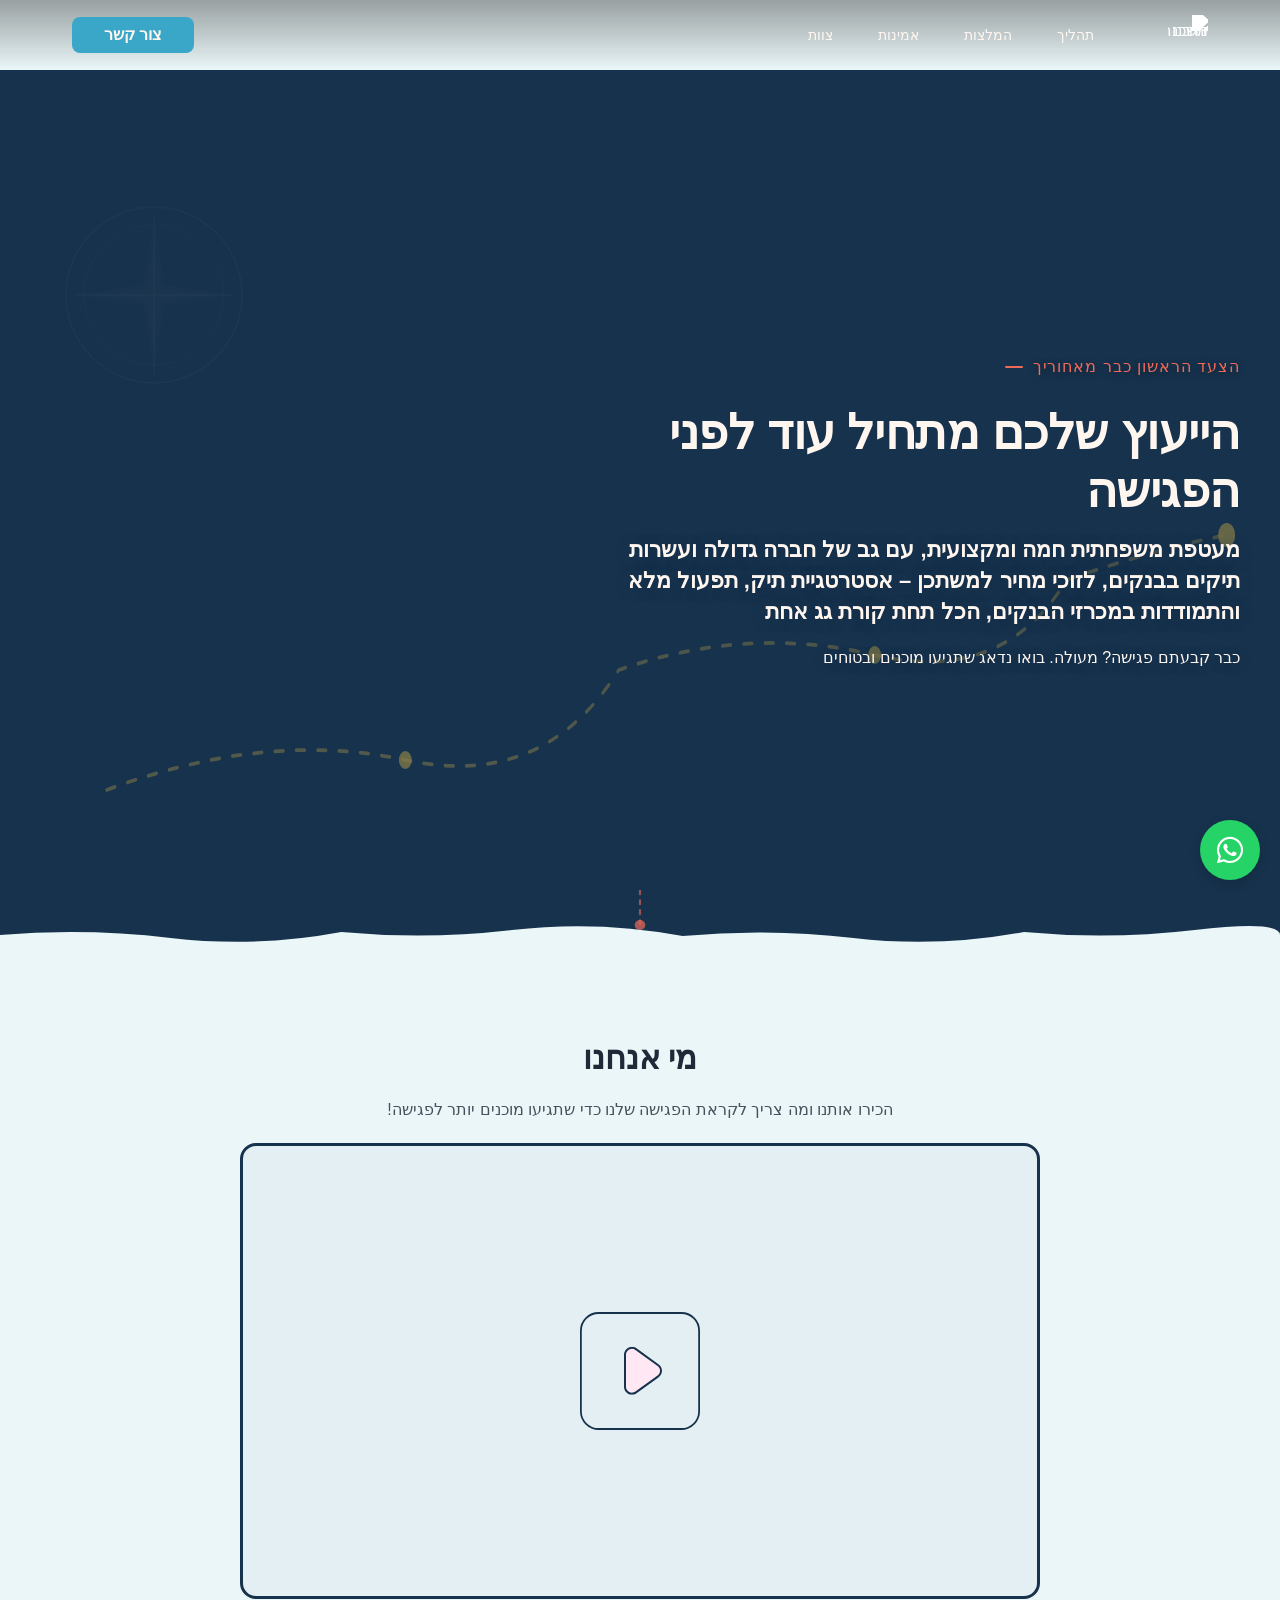
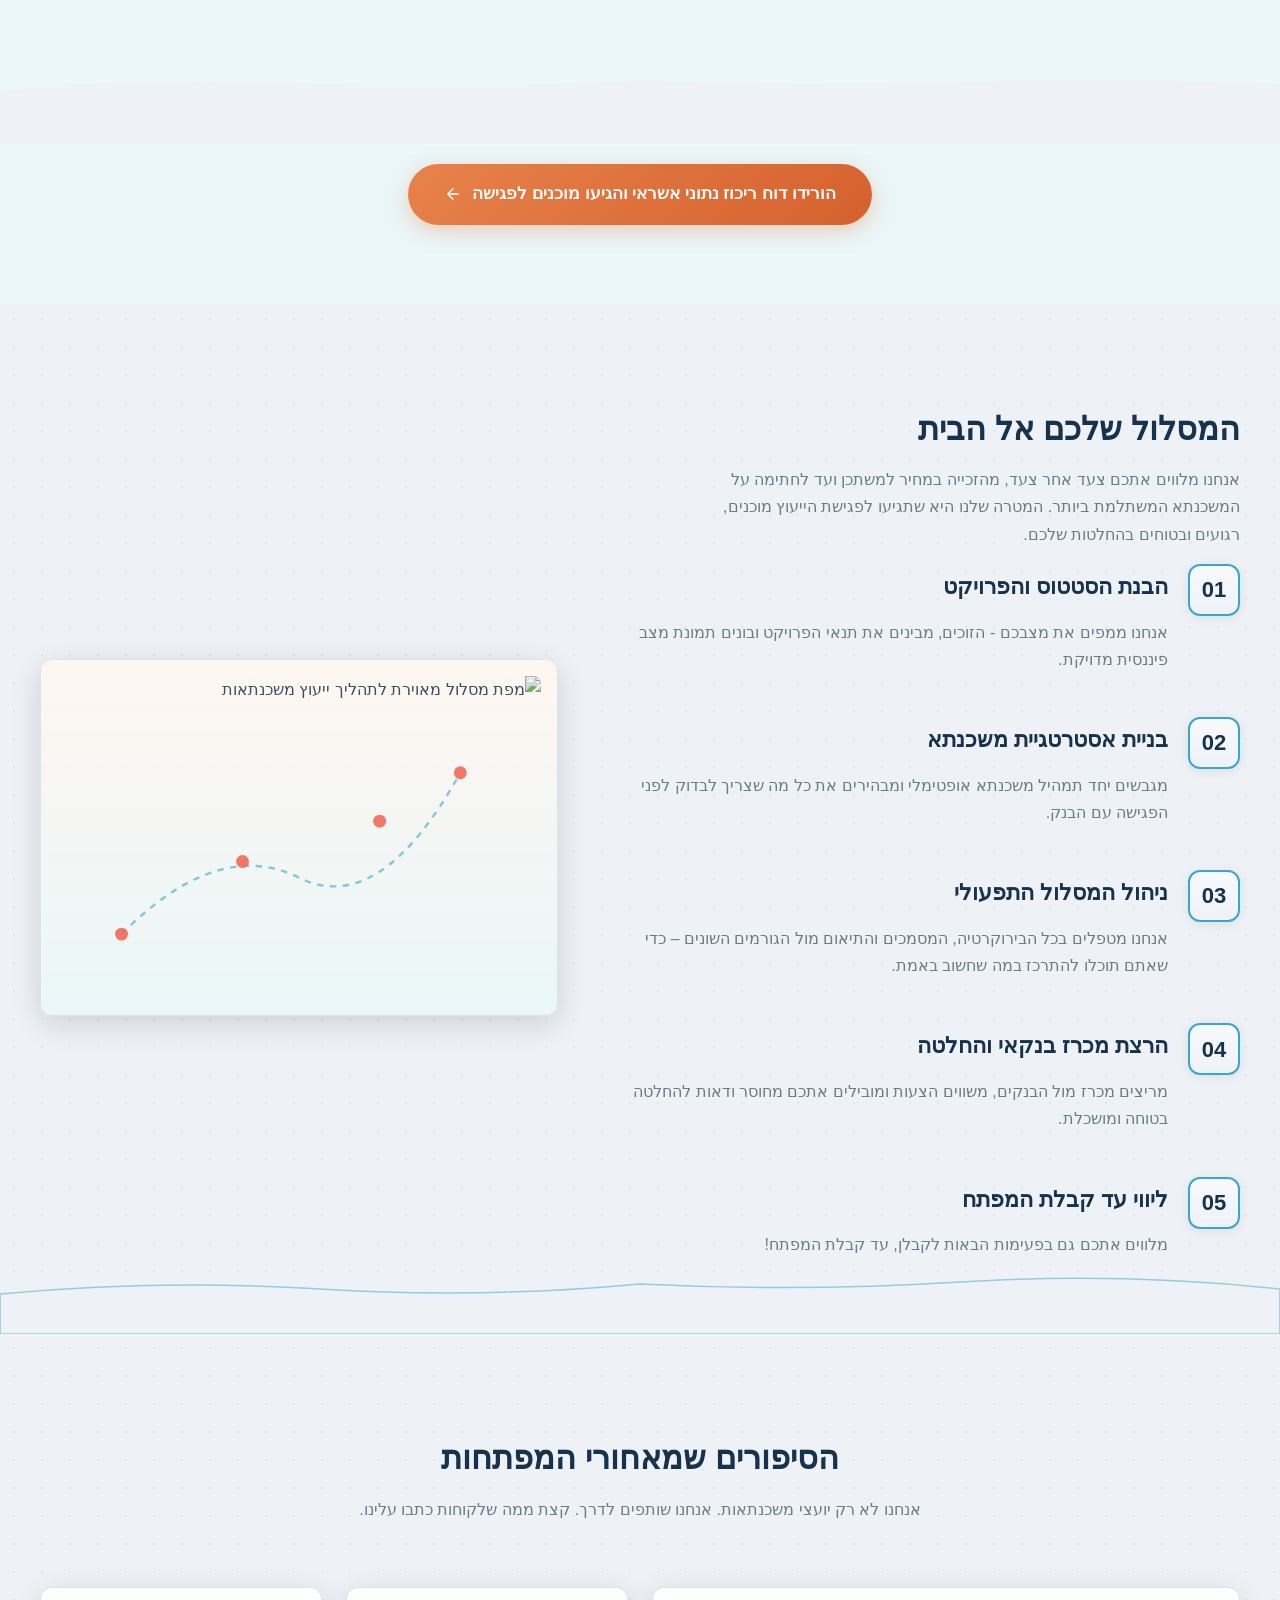
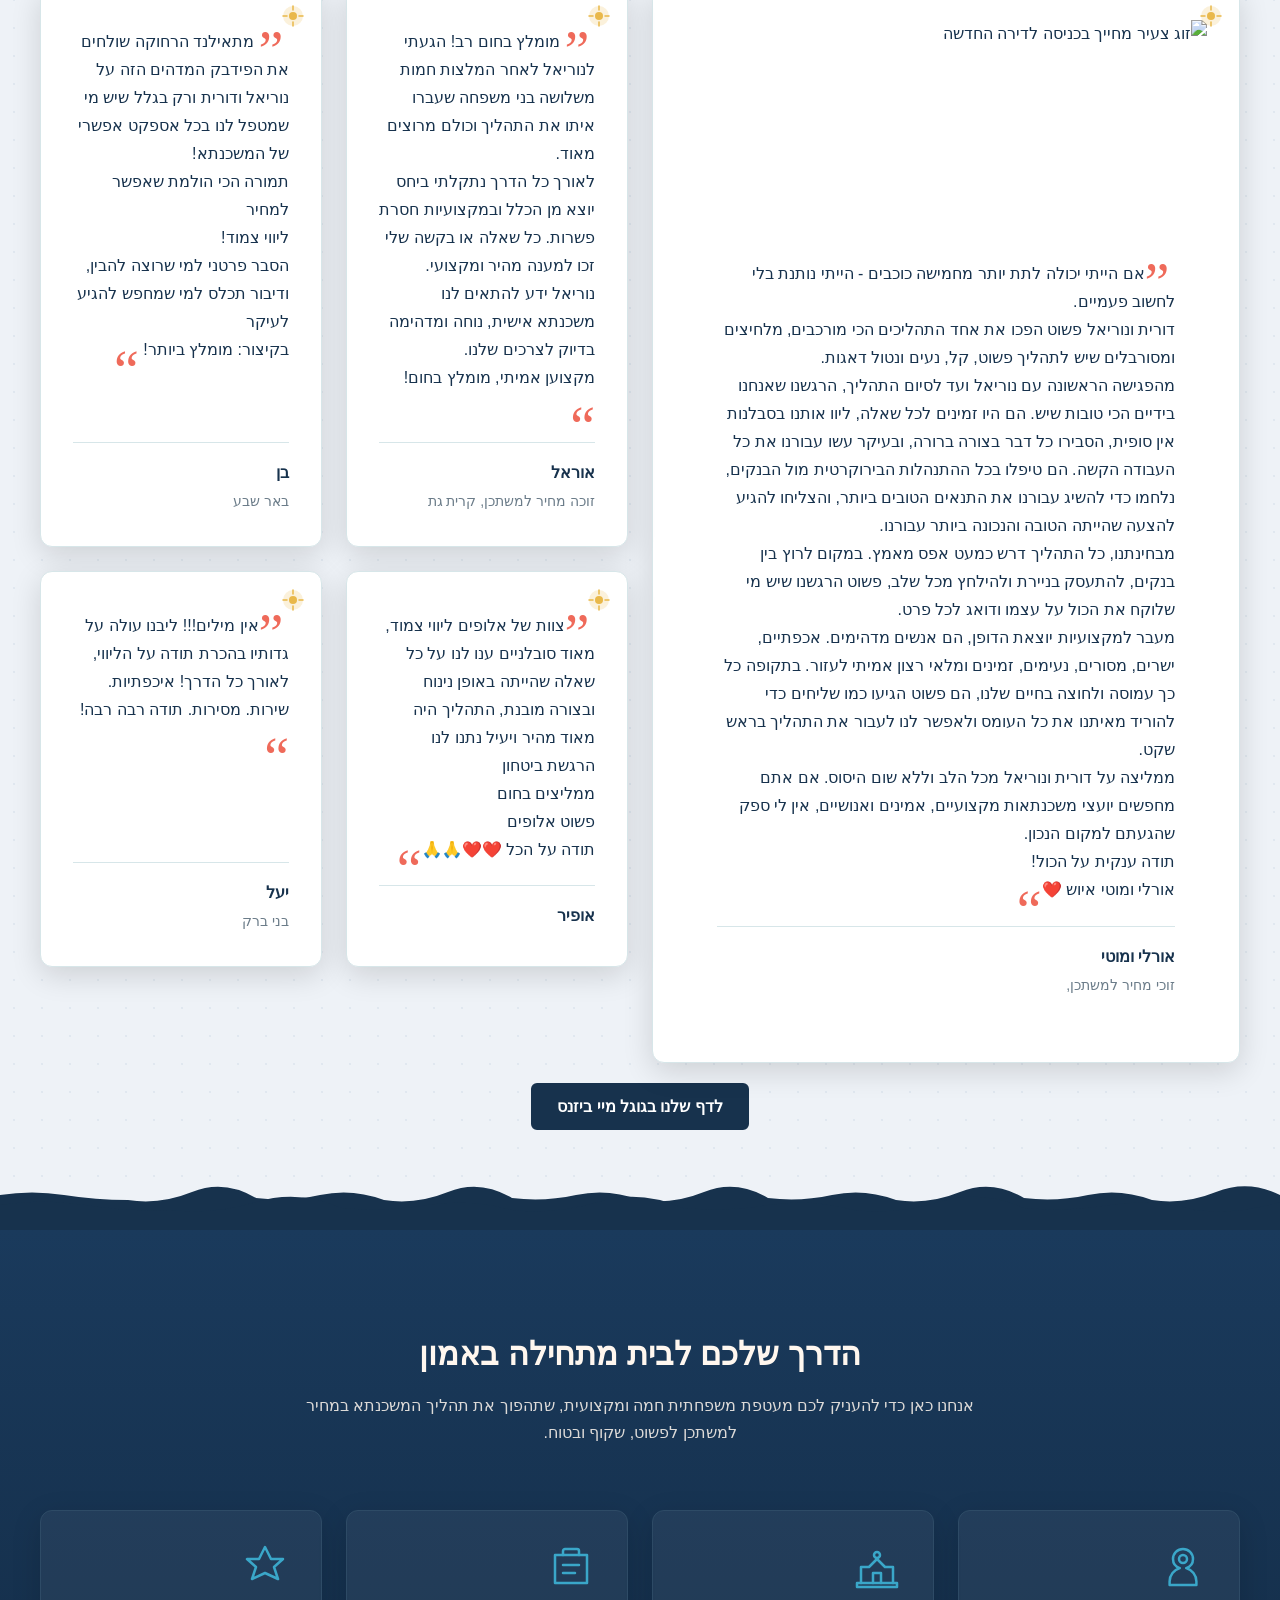
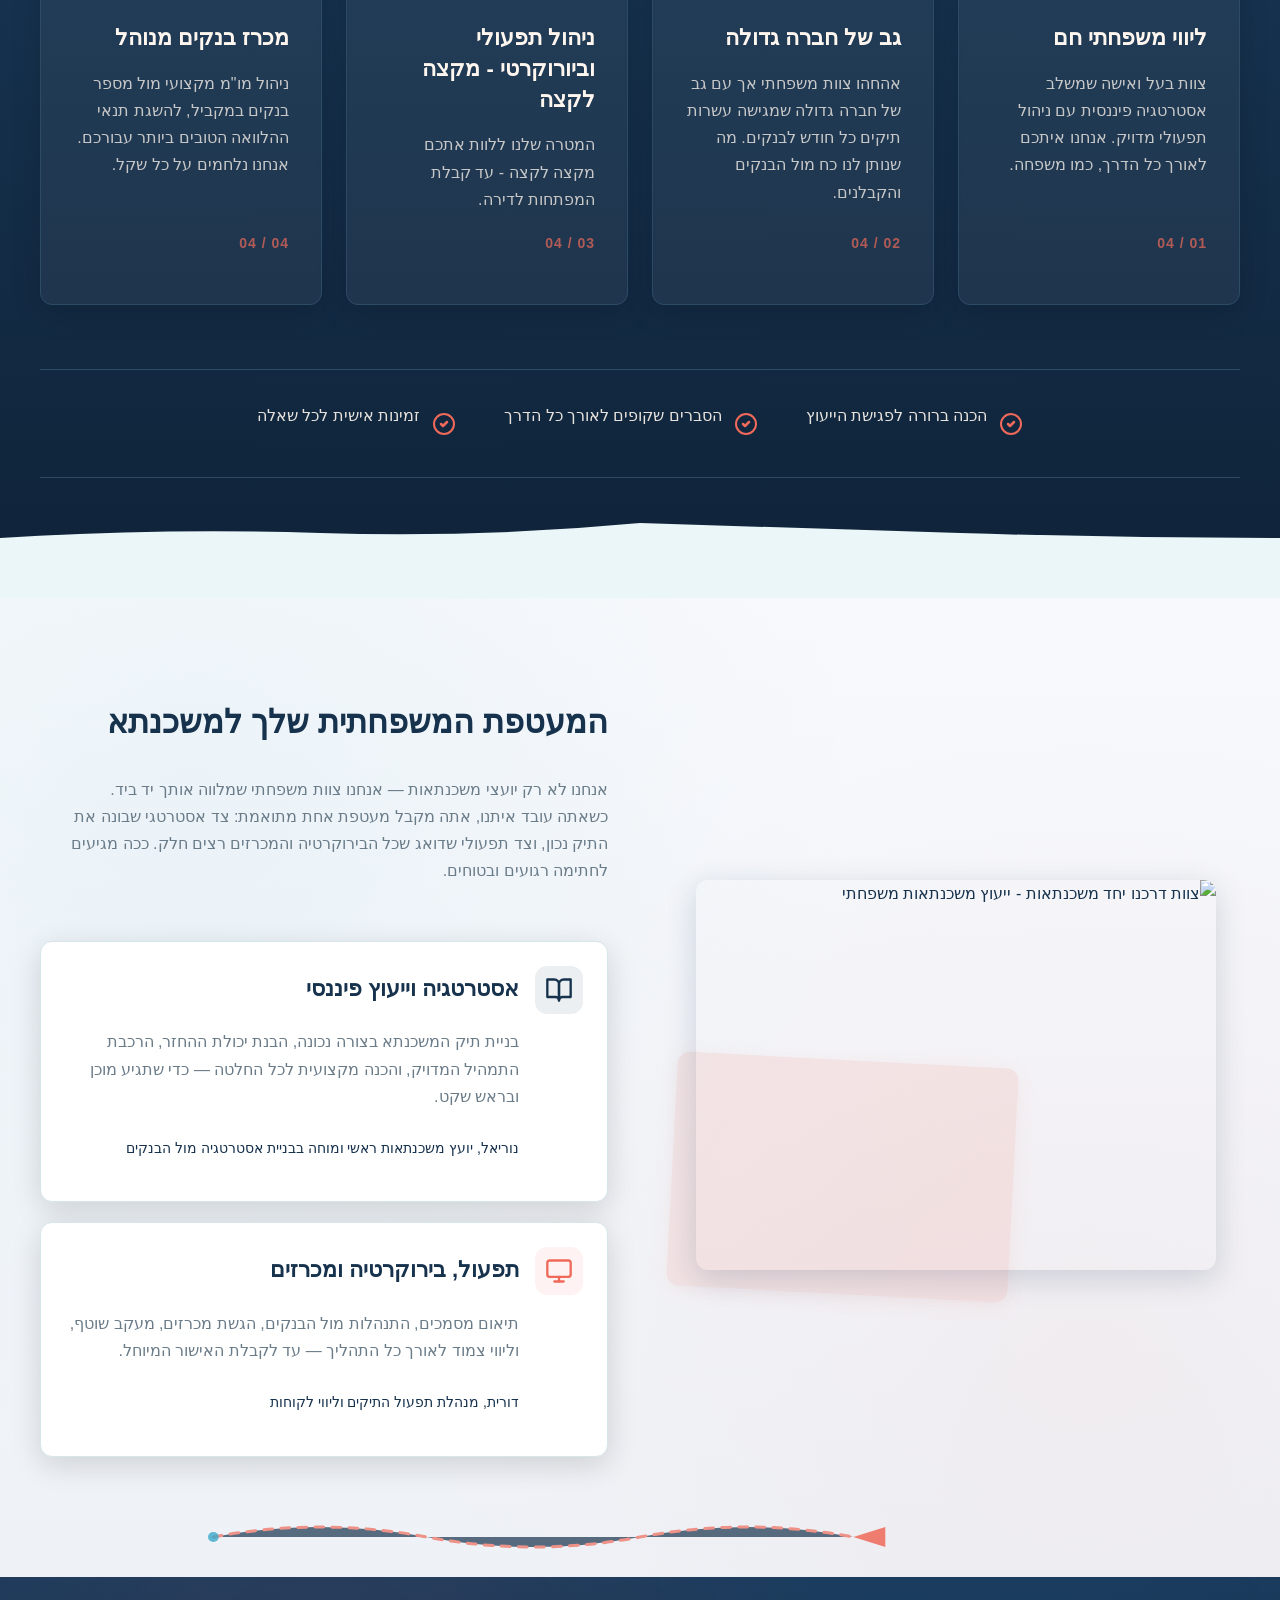
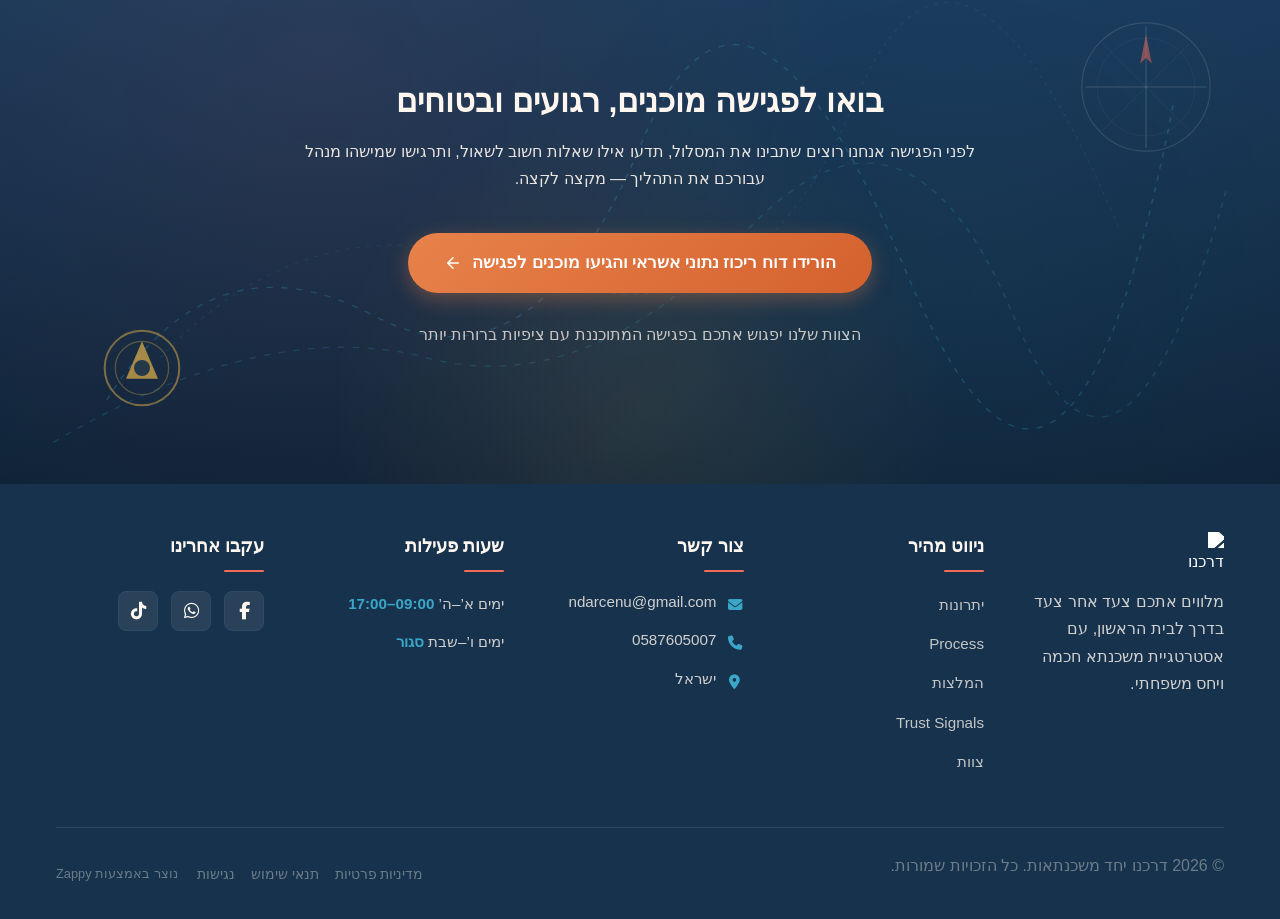
==== commit 0286c6ad: "Background sync: Progressive GitHub Sync" ====
--- a/index.html
+++ b/index.html
@@ -1654,7 +1654,7 @@
     <!-- Photo Area (START side in RTL = right) -->
     <div class="team-photo-area">
       <div class="team-image-frame">
-        <img loading="lazy" decoding="async" data-placeholder="index-team-image-1" data-context="A warm, professional portrait of a husband-and-wife mortgage consulting team in a calm, modern office. They look approachable and trustworthy, dressed in business-casual attire, standing together with natural smiles. Soft natural lighting, shallow depth of field. The mood is human, polished, and family-business authentic." width="600" height="400" src="/assets/site-image-index-team-image-1.webp" alt="צוות דרכנו יחד משכנתאות - ייעוץ משכנתאות משפחתי" class="team-main-photo zappy-resizable-hover" data-element-type="image" data-element-id="img-1785269885248-csbz5thkj" style="object-position: 50% 50%; width: 520px; max-width: 100%; height: auto; display: block;" data-zappy-carousel-image-ready="true" fetchpriority="low">
+        <img loading="lazy" decoding="async" data-placeholder="index-team-image-1" data-context="A warm, professional portrait of a husband-and-wife mortgage consulting team in a calm, modern office. They look approachable and trustworthy, dressed in business-casual attire, standing together with natural smiles. Soft natural lighting, shallow depth of field. The mood is human, polished, and family-business authentic." width="600" height="400" src="/assets/attached-1785401621431-utqvwq.webp?v=1785401621431" alt="צוות דרכנו יחד משכנתאות - ייעוץ משכנתאות משפחתי" class="team-main-photo zappy-resizable-hover" data-element-type="image" data-element-id="img-1785269885248-csbz5thkj" style="object-position: 50% 50%; width: 520px; max-width: 100%; height: auto; display: block;" data-zappy-carousel-image-ready="true" fetchpriority="low">
       </div>
       <!-- Soft peach backplate -->
       <div class="peach-backplate" aria-hidden="true"></div>
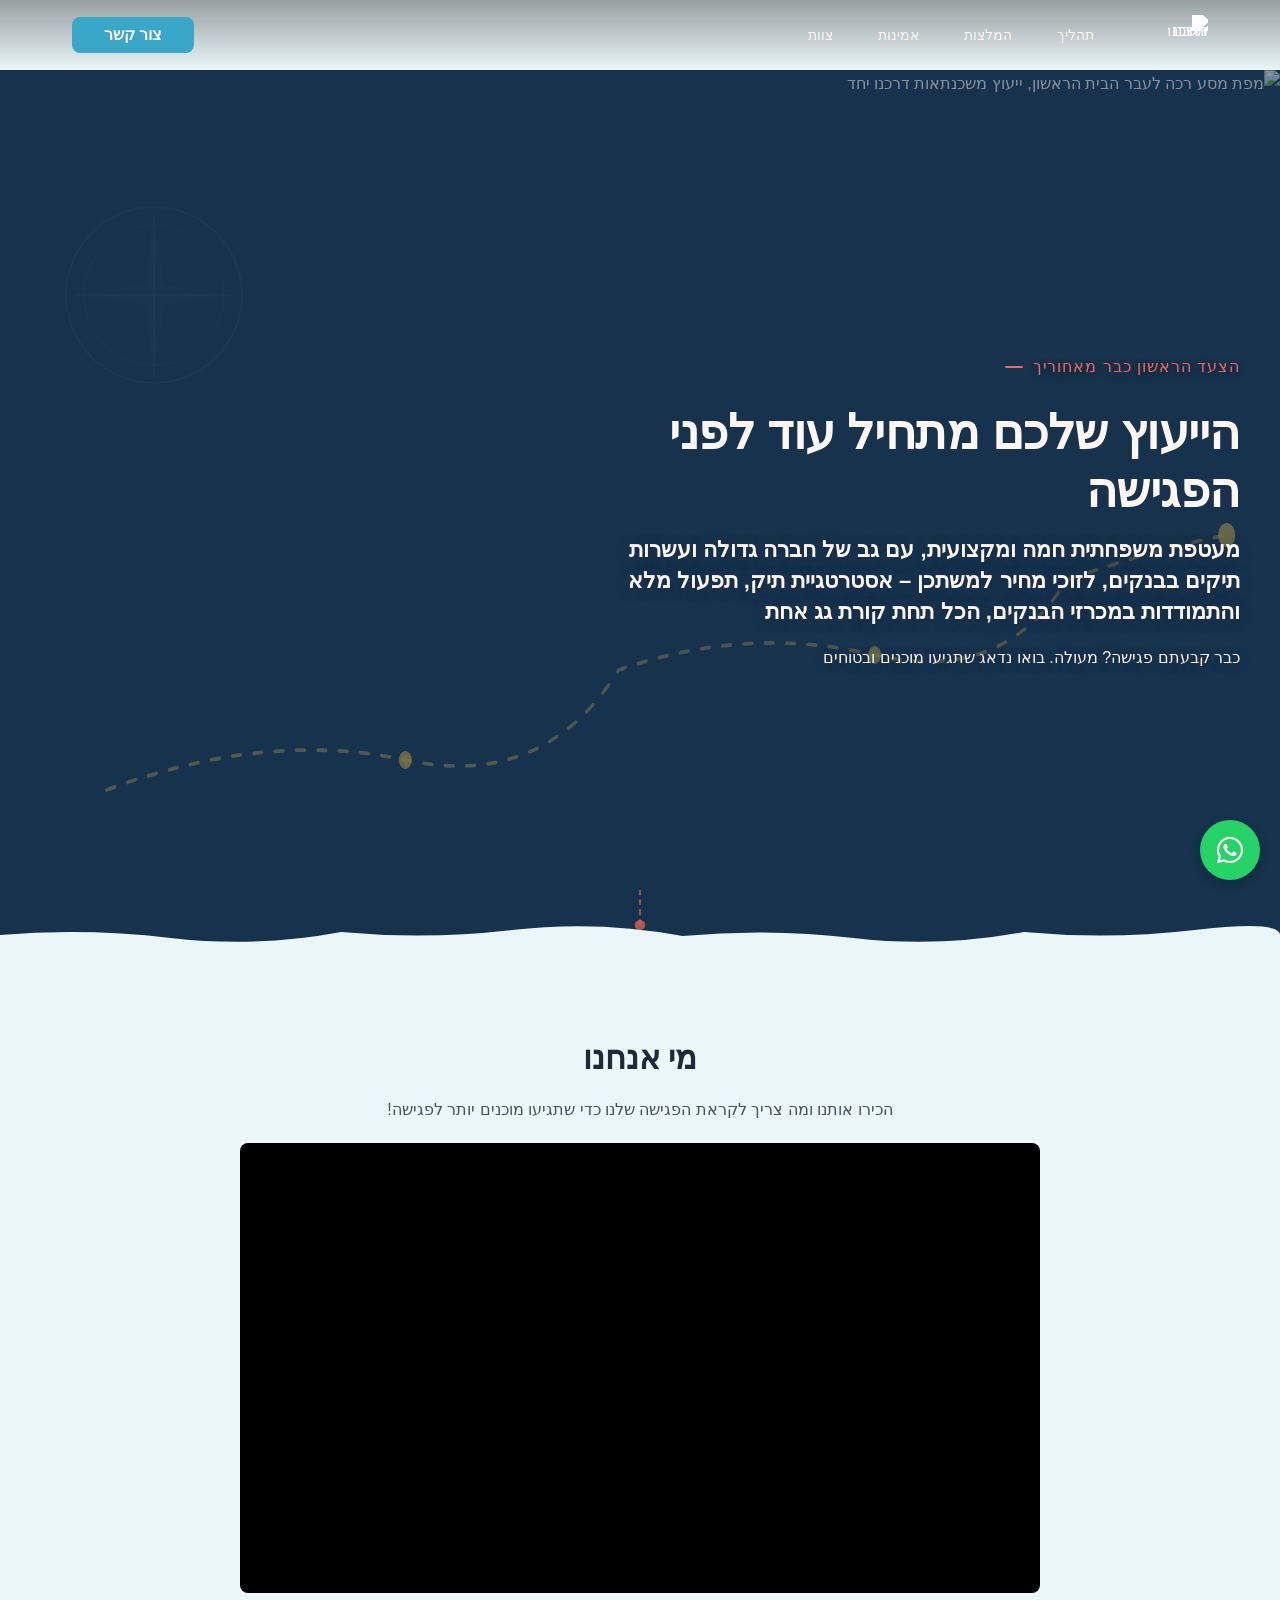
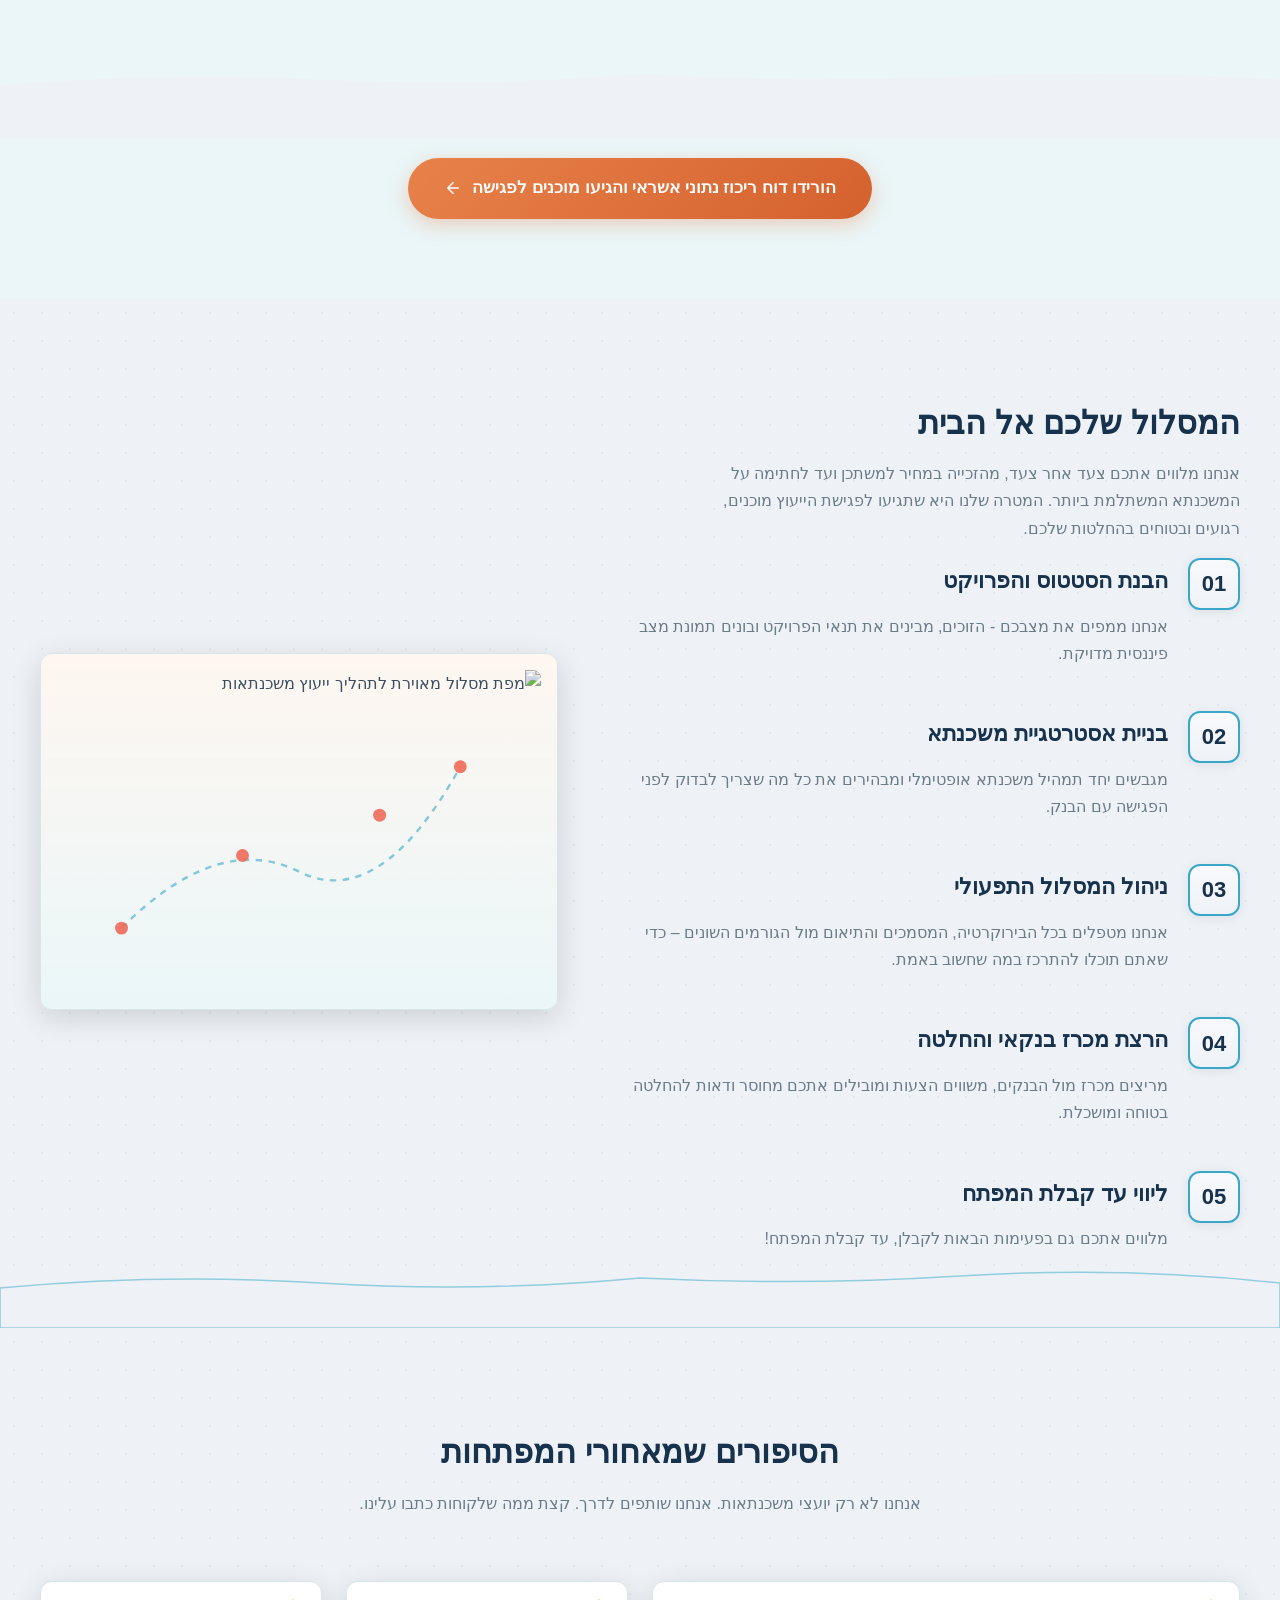
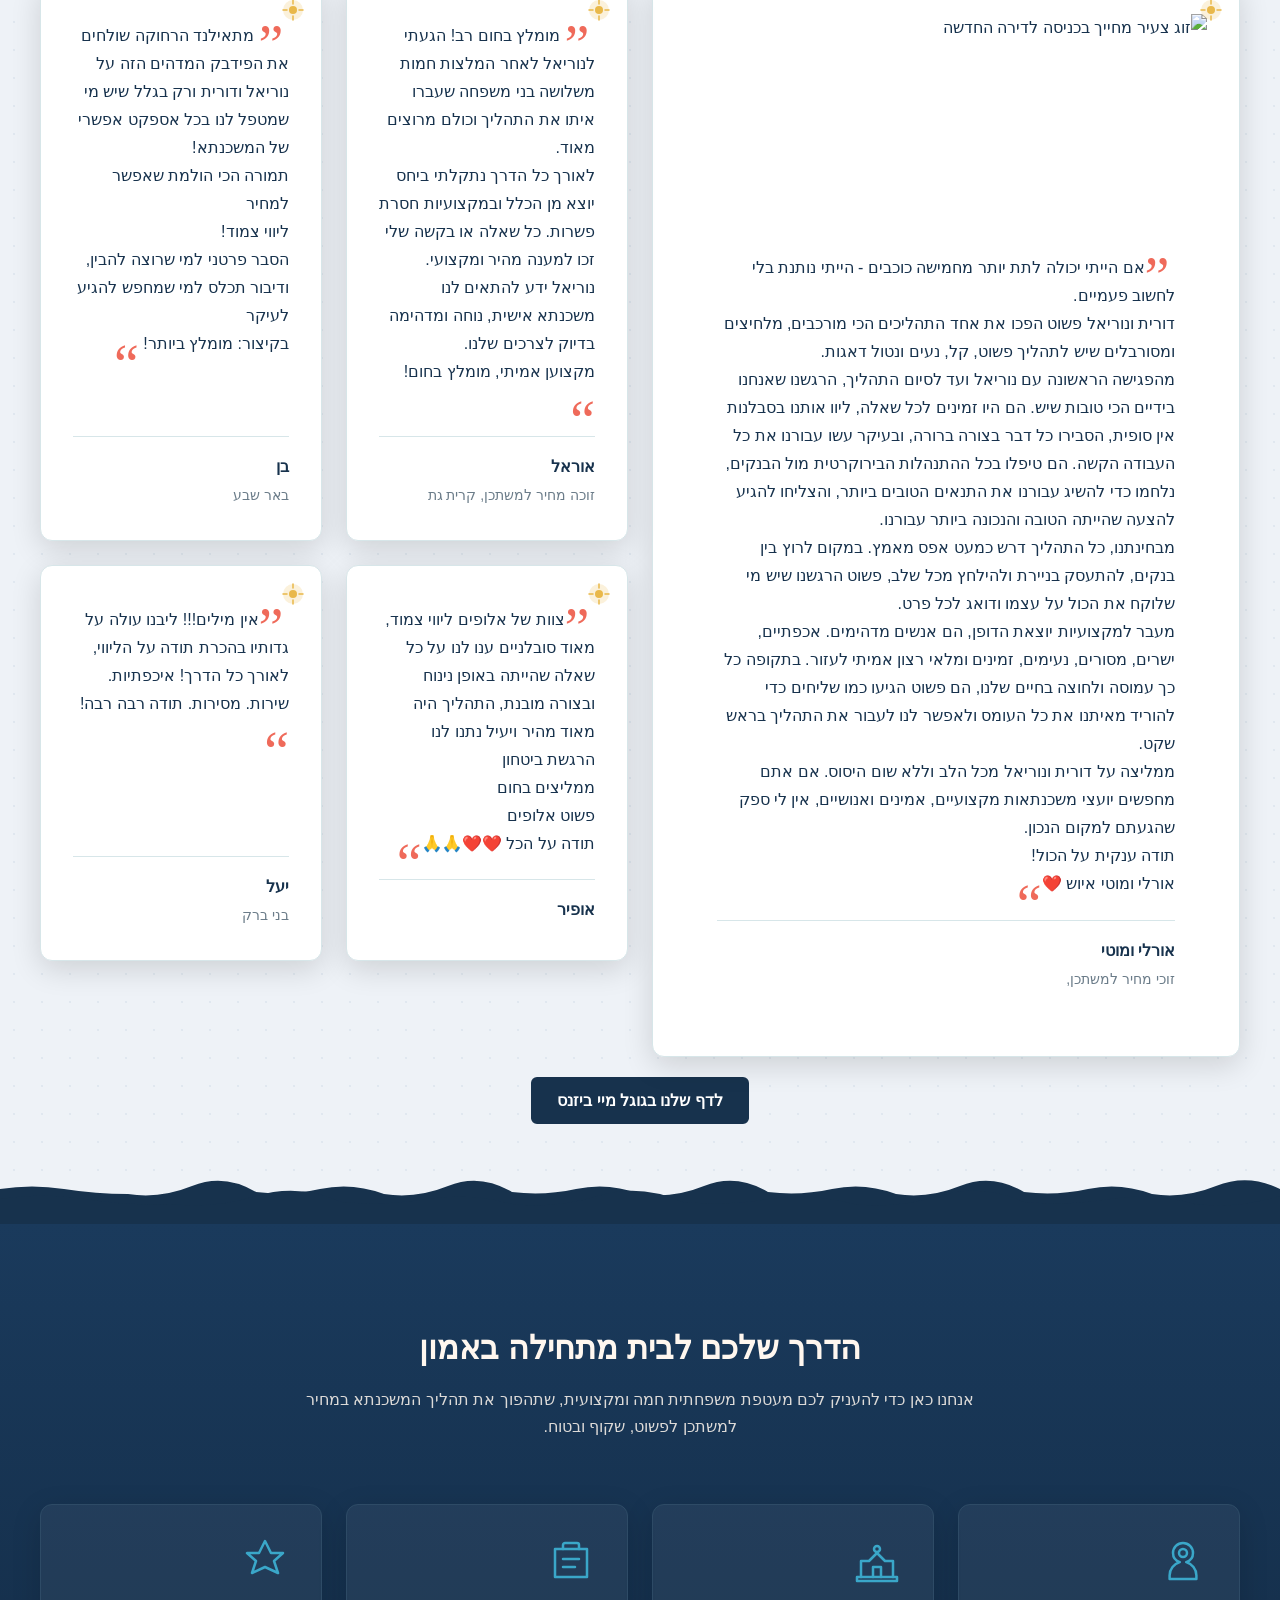
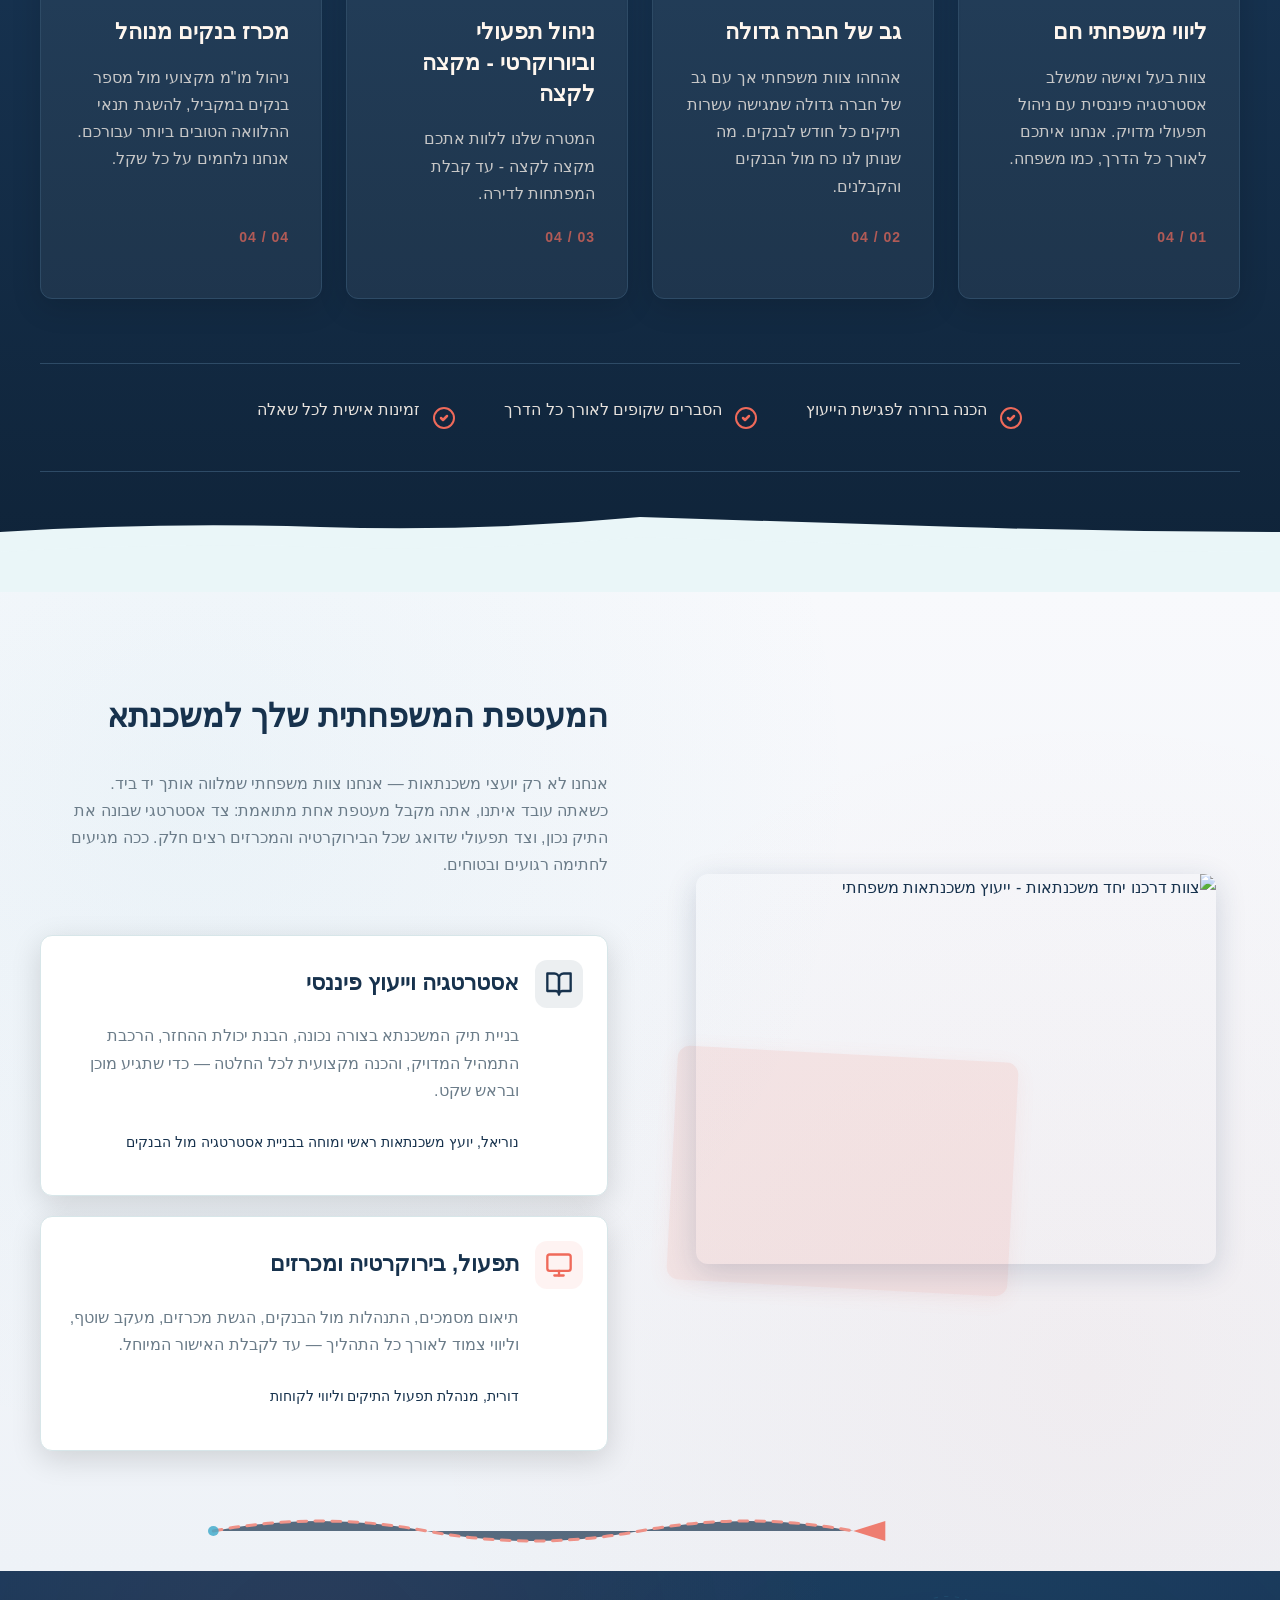
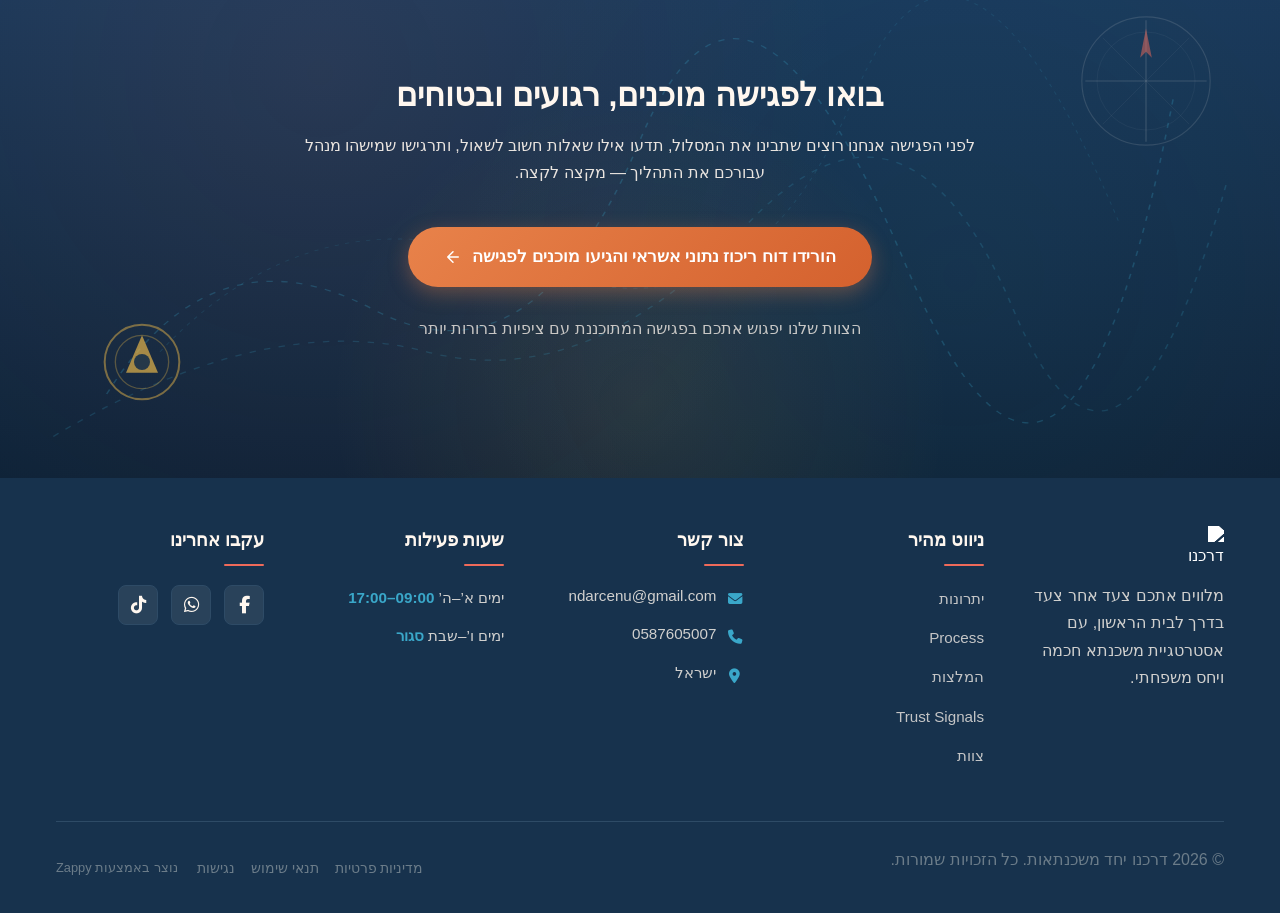
==== commit 4cb15471: "Incremental sync: 1 page(s) — update_video" ====
--- a/index.html
+++ b/index.html
@@ -792,9 +792,9 @@
   </button>
 
   <div class="nav-container">
-    <div class="nav-right-group"><div class="nav-brand">
-      <a href="/" class="logo-link"><img class="logo" src="/assets/image-mortgage-consulting-logo.webp?v=1785268762704-a9w6tf" alt="דרכנו יחד משכנתאות" data-image-type="logo" decoding="async" width="35" height="35"></a>
-    </div><ul class="nav-menu" id="navMenu"><li><a href="#process">תהליך</a></li><li><a href="#testimonials">המלצות</a></li><li><a href="#trust-signals">אמינות</a></li><li><a href="#team">צוות</a></li></ul></div>
+    <div class="nav-right-group"><div class="nav-brand" style="">
+      <a href="/" class="logo-link" style=""><img class="logo" src="/assets/image-mortgage-consulting-logo.webp?v=1785268762704-a9w6tf" alt="דרכנו יחד משכנתאות" data-image-type="logo" style="" decoding="async" width="35" height="35"></a>
+    </div><ul class="nav-menu" id="navMenu" style=""><li><a href="#process">תהליך</a></li><li><a href="#testimonials">המלצות</a></li><li><a href="#trust-signals">אמינות</a></li><li><a href="#team">צוות</a></li></ul></div>
     
     
     
@@ -1262,7 +1262,7 @@
     <section data-band-index="0" id="hero" class="index-hero-section" data-layout-spec="בית-hero" data-hero-type="fullscreen-scrim" style="margin-top: -70px !important; padding-top: 70px !important;" data-zappy-nav-underlap="true" data-zappy-bg-overlay-color="#000000" data-zappy-bg-overlay-opacity="52">
   <!-- Full-bleed background image -->
   <div class="hero-bg-wrapper">
-    <div data-zappy-zoom-wrapper="true" data-element-id="img-1785095227765-6jcbr6wtg" data-element-type="image" data-zappy-zoom-wrapper-width-mode="full" style="position: absolute; top: 0px !important; left: 0px !important; width: 100%; height: 100%; max-width: none; margin-left: 0px !important; margin-right: 0px !important; z-index: 1 !important; overflow: hidden; inset: 0; max-height: none" data-zappy-zoom-clip="true" data-zappy-wrapper-margins-applied="true" data-zappy-zoom-wrapper-align="center"><img loading="eager" fetchpriority="high" data-hero-bg="true" data-placeholder="index-hero-image-1" data-context="Soft dawn illustrated neighborhood map leading toward a first home, with tiny landmarks: home icon, bank building, document station, bridge, and gold route pins. Misty dawn gradient from pale sky to warm peach, with subtle paper grain texture. Warm, hopeful, and professional atmosphere for a mortgage consulting brand." width="1200" height="600" src="/assets/site-image-index-hero-image-1.webp" alt="מפת מסע רכה לעבר הבית הראשון, ייעוץ משכנתאות דרכנו יחד" class="hero-bg-img" data-hero-background="true" data-element-type="image" data-element-id="img-1785095227765-6jcbr6wtg" style="object-position: 47% 83%; position: absolute; margin: 0; left: -4.700000000000006%; top: -8.300000000000011%; width: 110.00000000000001%; height: 110.00000000000001%; max-width: none; max-height: none; display: block !important; object-fit: cover" data-zappy-zoom="1.1" data-zappy-object-position="47% 83%" data-zappy-mobile-object-position="47% 83%" data-zappy-mobile-zoom="0.5" data-zappy-hero-img-base-opacity="1" data-zappy-hero-img-base-blend="normal" decoding="async"></div>
+    <div data-zappy-zoom-wrapper="true" data-element-id="img-1785095227765-6jcbr6wtg" data-element-type="image" data-zappy-zoom-wrapper-width-mode="full" style="position: absolute !important; top: 0px !important; left: 0px !important; width: 100% !important; height: 100% !important; max-width: none !important; margin-left: 0px !important; margin-right: 0px !important; z-index: 1 !important; overflow: hidden !important;" data-zappy-zoom-clip="true" data-zappy-wrapper-margins-applied="true" data-zappy-zoom-wrapper-align="center"><img loading="eager" fetchpriority="high" data-hero-bg="true" data-placeholder="index-hero-image-1" data-context="Soft dawn illustrated neighborhood map leading toward a first home, with tiny landmarks: home icon, bank building, document station, bridge, and gold route pins. Misty dawn gradient from pale sky to warm peach, with subtle paper grain texture. Warm, hopeful, and professional atmosphere for a mortgage consulting brand." width="1200" height="600" src="/assets/site-image-index-hero-image-1.webp" alt="מפת מסע רכה לעבר הבית הראשון, ייעוץ משכנתאות דרכנו יחד" class="hero-bg-img" data-hero-background="true" data-element-type="image" data-element-id="img-1785095227765-6jcbr6wtg" style="object-position: 47% 83% !important; position: absolute !important; margin: 0px !important; left: -180.462% !important; top: -8.3% !important; width: 483.962% !important; height: 110% !important; max-width: none !important; max-height: none !important; display: block !important; object-fit: fill !important;" data-zappy-zoom="1.1" data-zappy-object-position="47% 83%" data-zappy-mobile-object-position="47% 83%" data-zappy-mobile-zoom="0.5" data-zappy-hero-img-base-opacity="1" data-zappy-hero-img-base-blend="normal" decoding="async"></div>
   </div>
 
   <!-- Scrim overlay for text legibility -->
@@ -1295,10 +1295,10 @@
   <div class="hero-overlay">
     <div class="hero-container">
       <p class="hero-eyebrow">הצעד הראשון כבר מאחוריך</p>
-      <h1 class="hero-headline">הייעוץ שלכם מתחיל עוד לפני הפגישה</h1>
-      <h3 class="hero-subtitle">מעטפת משפחתית חמה ומקצועית, עם גב של חברה גדולה ועשרות תיקים בבנקים, לזוכי מחיר למשתכן – אסטרטגיית תיק, תפעול מלא והתמודדות במכרזי הבנקים, הכל תחת קורת גג אחת</h3>
+      <h1 class="hero-headline" style="">הייעוץ שלכם מתחיל עוד לפני הפגישה</h1>
+      <h3 class="hero-subtitle" style="">מעטפת משפחתית חמה ומקצועית, עם גב של חברה גדולה ועשרות תיקים בבנקים, לזוכי מחיר למשתכן – אסטרטגיית תיק, תפעול מלא והתמודדות במכרזי הבנקים, הכל תחת קורת גג אחת</h3>
       <p class="hero-reassurance">כבר קבעתם פגישה? מעולה. בואו נדאג שתגיעו מוכנים ובטוחים</p>
-      <div class="hero-cta-group">
+      <div class="hero-cta-group" style="">
         
         
       </div>
@@ -1322,24 +1322,9 @@
   <div class="container" style="max-width: 900px; margin: 0 auto; padding: 0 1.5rem; text-align: center;">
   <h2 style="font-size: 32px; font-weight: 700; color: rgb(31, 41, 55); margin-bottom: 16px;">מי אנחנו</h2>
   <p style="font-size: 18px; line-height: 1.6; color: rgb(31, 41, 55); opacity: 0.8;">הכירו אותנו ומה צריך לקראת הפגישה שלנו כדי שתגיעו מוכנים יותר לפגישה!</p>
-  <div class="zappy-inserted-element" id="zappy-element-1785272130377-a980pbifs" data-element-id="zappy-element-1785272130377-a980pbifs" data-element-type="video" data-zappy-newly-inserted="true" style="margin-top: 20px; margin-bottom: 20px; display: flex; justify-content: center; cursor: pointer;" data-video-editable="true">
+  <div class="zappy-inserted-element" id="zappy-element-1785272130377-a980pbifs" data-element-id="zappy-element-1785272130377-a980pbifs" data-element-type="video" data-zappy-newly-inserted="true" style="margin-top: 20px; margin-bottom: 20px; display: flex; justify-content: center;" data-video-editable="true">
       <div style="width: 100%; max-width: 800px; display: block; margin-left: auto; margin-right: auto;">
-        <div class="video-placeholder" style="position: relative; width: 100%; max-width: 800px; height: 0px; padding-bottom: 56.25%; background: #17324D08; border: 3px solid #17324D; border-radius: 16px; overflow: hidden; cursor: pointer;" data-element-type="video" data-element-id="zappy-element-1785272130377-a980pbifs" data-placeholder="video-placeholder" id="zappy-element-1785272130377-a980pbifs-inner" data-video-editable="true">
-          <div style="position: absolute; top: 0; left: 0; width: 100%; height: 100%; display: flex; align-items: center; justify-content: center; text-align: center;">
-            <svg style="width: 120px; height: 120px; display: block;" viewBox="0 0 270 265" fill="none" xmlns="http://www.w3.org/2000/svg">
-      <rect x="2" y="2" width="266" height="261" rx="40" stroke="#17324D" stroke-width="4"></rect>
-      <g clip-path="url(#clip0_201_1806)">
-        <path d="M102.5 91L112.5 82.5L123.5 81.5L175.5 119L182.5 131.5L178.5 142L125.5 180.5L116 183.5L109 181L102 172L102.5 91Z" fill="#FFE8F4"></path>
-        <path d="M177.228 117.668L127.264 81.483C121.838 77.496 114.723 76.929 108.729 79.9665C102.636 83.058 99 88.98 99 95.811V168.194C99 175.029 102.641 180.951 108.734 184.038C111.335 185.357 114.089 186.009 116.82 186.009C120.483 186.009 124.105 184.835 127.251 182.526L177.223 146.337L177.237 146.328C181.849 142.944 184.495 137.724 184.495 132C184.495 126.276 181.849 121.056 177.223 117.668H177.228ZM174.582 142.692L124.605 178.886C120.492 181.91 115.322 182.328 110.772 180.024C106.218 177.716 103.504 173.297 103.504 168.194V95.8065C103.504 90.708 106.223 86.289 110.772 83.976C112.703 82.995 114.736 82.5 116.82 82.5C119.587 82.5 122.283 83.4045 124.618 85.1235L174.587 121.308C178.029 123.833 180.005 127.73 180.005 132C180.005 136.271 178.034 140.163 174.587 142.692H174.582Z" fill="#17324D"></path>
-      </g>
-      <defs>
-        <clipPath id="clip0_201_1806">
-          <rect width="108" height="108" fill="white" transform="translate(81 78)"></rect>
-        </clipPath>
-      </defs>
-    </svg>
-          </div>
-        </div>
+        <div class="video-placeholder" style="position: relative; width: 100%; max-width: 800px; height: 0px; padding-bottom: 56.25%; background: rgb(0, 0, 0); border-radius: 8px; overflow: hidden;" data-element-type="video" data-element-id="zappy-element-1785272130377-a980pbifs" data-placeholder="video-placeholder" id="zappy-element-1785272130377-a980pbifs-inner" data-video-editable="true"><iframe src="https://www.youtube.com/embed/tz_Oy2f0t-U" style="position: absolute; top: 0; left: 0; width: 100%; height: 100%; border: none;" allow="accelerometer; autoplay; clipboard-write; encrypted-media; gyroscope; picture-in-picture" allowfullscreen=""></iframe></div>
       </div>
     </div>
   </div>
@@ -1378,7 +1363,7 @@
           <div class="index-process-section__step-number">01</div>
           <div class="index-process-section__step-content">
             <h3 class="index-process-section__step-title">הבנת הסטטוס והפרויקט</h3>
-            <p class="index-process-section__step-desc">אנחנו ממפים את מצבכם - הזוכים, מבינים את תנאי הפרויקט ובונים תמונת מצב פיננסית מדויקת.</p>
+            <p class="index-process-section__step-desc" style="">אנחנו ממפים את מצבכם - הזוכים, מבינים את תנאי הפרויקט ובונים תמונת מצב פיננסית מדויקת.</p>
           </div>
         </div>
 
@@ -1409,10 +1394,10 @@
           </div>
         </div>
       <div class="index-process-section__step" data-grid-item-index="4" style="grid-area: auto !important;">
-          <div class="index-process-section__step-number">05</div>
+          <div class="index-process-section__step-number" style="cursor: text;">05</div>
           <div class="index-process-section__step-content">
-            <h3 class="index-process-section__step-title">ליווי עד קבלת המפתח</h3>
-            <p class="index-process-section__step-desc">מלווים אתכם גם בפעימות הבאות לקבלן, עד קבלת המפתח!</p>
+            <h3 class="index-process-section__step-title" style="cursor: text;">ליווי עד קבלת המפתח</h3>
+            <p class="index-process-section__step-desc" style="cursor: text;">מלווים אתכם גם בפעימות הבאות לקבלן, עד קבלת המפתח!</p>
           </div>
         </div></div>
     </div>
@@ -1449,7 +1434,7 @@
     <!-- Section Header -->
     <div class="index-testimonials-section__header">
       <h2 class="index-testimonials-section__title">הסיפורים שמאחורי המפתחות</h2>
-      <p class="index-testimonials-section__subtitle">אנחנו לא רק יועצי משכנתאות. אנחנו שותפים לדרך. קצת ממה שלקוחות כתבו עלינו.</p>
+      <p class="index-testimonials-section__subtitle" style="">אנחנו לא רק יועצי משכנתאות. אנחנו שותפים לדרך. קצת ממה שלקוחות כתבו עלינו.</p>
     </div>
 
     <!-- Testimonials Grid: Asymmetrical Collage -->
@@ -1461,13 +1446,13 @@
           <svg viewBox="0 0 24 24" fill="none" xmlns="http://www.w3.org/2000/svg"><circle cx="12" cy="12" r="10" fill="#E9B84A" opacity="0.2"></circle><circle cx="12" cy="12" r="4" fill="#E9B84A"></circle><path d="M12 2V6M12 18V22M2 12H6M18 12H22" stroke="#E9B84A" stroke-width="1.5" stroke-linecap="round"></path></svg>
         </div>
         <div class="index-testimonials-section__card-media">
-          <img loading="lazy" decoding="async" data-placeholder="index-testimonials-image-1" data-context="A warm, slightly grainy family snapshot of a young Israeli couple smiling in front of their new apartment building, holding a small housewarming plant. Soft natural light, candid moment, editorial feel." width="280" height="200" src="/assets/site-image-index-testimonials-image-1.webp" alt="זוג צעיר מחייך בכניסה לדירה החדשה" data-element-type="image" data-element-id="img-1785268935425-vpzssocrw" fetchpriority="low">
+          <img loading="lazy" decoding="async" data-placeholder="index-testimonials-image-1" data-context="A warm, slightly grainy family snapshot of a young Israeli couple smiling in front of their new apartment building, holding a small housewarming plant. Soft natural light, candid moment, editorial feel." width="280" height="200" src="/assets/site-image-index-testimonials-image-1.webp" alt="זוג צעיר מחייך בכניסה לדירה החדשה" data-element-type="image" data-element-id="img-1785268935425-vpzssocrw" style="" fetchpriority="low">
         </div>
         <div class="index-testimonials-section__card-content">
           <blockquote class="index-testimonials-section__quote" style="text-align: start;">אם הייתי יכולה לתת יותר מחמישה כוכבים - הייתי נותנת בלי לחשוב פעמיים.<br>דורית ונוריאל פשוט הפכו את אחד התהליכים הכי מורכבים, מלחיצים ומסורבלים שיש לתהליך פשוט, קל, נעים ונטול דאגות.<br>מהפגישה הראשונה עם נוריאל ועד לסיום התהליך, הרגשנו שאנחנו בידיים הכי טובות שיש. הם היו זמינים לכל שאלה, ליוו אותנו בסבלנות אין סופית, הסבירו כל דבר בצורה ברורה, ובעיקר עשו עבורנו את כל העבודה הקשה. הם טיפלו בכל ההתנהלות הבירוקרטית מול הבנקים, נלחמו כדי להשיג עבורנו את התנאים הטובים ביותר, והצליחו להגיע להצעה שהייתה הטובה והנכונה ביותר עבורנו.<br>מבחינתנו, כל התהליך דרש כמעט אפס מאמץ. במקום לרוץ בין בנקים, להתעסק בניירת ולהילחץ מכל שלב, פשוט הרגשנו שיש מי שלוקח את הכול על עצמו ודואג לכל פרט.<br>מעבר למקצועיות יוצאת הדופן, הם אנשים מדהימים. אכפתיים, ישרים, מסורים, נעימים, זמינים ומלאי רצון אמיתי לעזור. בתקופה כל כך עמוסה ולחוצה בחיים שלנו, הם פשוט הגיעו כמו שליחים כדי להוריד מאיתנו את כל העומס ולאפשר לנו לעבור את התהליך בראש שקט.<br>ממליצה על דורית ונוריאל מכל הלב וללא שום היסוס. אם אתם מחפשים יועצי משכנתאות מקצועיים, אמינים ואנושיים, אין לי ספק שהגעתם למקום הנכון.<br>תודה ענקית על הכול!<br>אורלי ומוטי איוש ❤️</blockquote>
           <div class="index-testimonials-section__author">
-            <span class="index-testimonials-section__author-name">אורלי ומוטי</span>
-            <span class="index-testimonials-section__author-label">זוכי מחיר למשתכן,&nbsp;</span>
+            <span class="index-testimonials-section__author-name" style="">אורלי ומוטי</span>
+            <span class="index-testimonials-section__author-label" style="">זוכי מחיר למשתכן,&nbsp;</span>
           </div>
         </div>
       </div>
@@ -1479,10 +1464,10 @@
           <div class="index-testimonials-section__card-pin" aria-hidden="true">
             <svg viewBox="0 0 24 24" fill="none" xmlns="http://www.w3.org/2000/svg"><circle cx="12" cy="12" r="10" fill="#E9B84A" opacity="0.2"></circle><circle cx="12" cy="12" r="4" fill="#E9B84A"></circle><path d="M12 2V6M12 18V22M2 12H6M18 12H22" stroke="#E9B84A" stroke-width="1.5" stroke-linecap="round"></path></svg>
           </div>
-          <blockquote class="index-testimonials-section__quote">&nbsp;מומלץ בחום רב! הגעתי לנוריאל לאחר המלצות חמות משלושה בני משפחה שעברו איתו את התהליך וכולם מרוצים מאוד.<br>לאורך כל הדרך נתקלתי ביחס יוצא מן הכלל ובמקצועיות חסרת פשרות. כל שאלה או בקשה שלי זכו למענה מהיר ומקצועי. נוריאל ידע להתאים לנו משכנתא אישית, נוחה ומדהימה בדיוק לצרכים שלנו.<br>מקצוען אמיתי, מומלץ בחום!&nbsp;</blockquote>
+          <blockquote class="index-testimonials-section__quote" style="">&nbsp;מומלץ בחום רב! הגעתי לנוריאל לאחר המלצות חמות משלושה בני משפחה שעברו איתו את התהליך וכולם מרוצים מאוד.<br>לאורך כל הדרך נתקלתי ביחס יוצא מן הכלל ובמקצועיות חסרת פשרות. כל שאלה או בקשה שלי זכו למענה מהיר ומקצועי. נוריאל ידע להתאים לנו משכנתא אישית, נוחה ומדהימה בדיוק לצרכים שלנו.<br>מקצוען אמיתי, מומלץ בחום!&nbsp;</blockquote>
           <div class="index-testimonials-section__author">
-            <span class="index-testimonials-section__author-name">אוראל</span>
-            <span class="index-testimonials-section__author-label">זוכה מחיר למשתכן, קרית גת</span>
+            <span class="index-testimonials-section__author-name" style="">אוראל</span>
+            <span class="index-testimonials-section__author-label" style="">זוכה מחיר למשתכן, קרית גת</span>
           </div>
         </div>
 
@@ -1490,10 +1475,10 @@
           <div class="index-testimonials-section__card-pin" aria-hidden="true">
             <svg viewBox="0 0 24 24" fill="none" xmlns="http://www.w3.org/2000/svg"><circle cx="12" cy="12" r="10" fill="#E9B84A" opacity="0.2"></circle><circle cx="12" cy="12" r="4" fill="#E9B84A"></circle><path d="M12 2V6M12 18V22M2 12H6M18 12H22" stroke="#E9B84A" stroke-width="1.5" stroke-linecap="round"></path></svg>
           </div>
-          <blockquote class="index-testimonials-section__quote">&nbsp;מתאילנד הרחוקה שולחים את הפידבק המדהים הזה על נוריאל ודורית ורק בגלל שיש מי שמטפל לנו בכל אספקט אפשרי של המשכנתא!<br>תמורה הכי הולמת שאפשר למחיר<br>ליווי צמוד!<br>הסבר פרטני למי שרוצה להבין, ודיבור תכלס למי שמחפש להגיע לעיקר<br>בקיצור: מומלץ ביותר!&nbsp;</blockquote>
+          <blockquote class="index-testimonials-section__quote" style="">&nbsp;מתאילנד הרחוקה שולחים את הפידבק המדהים הזה על נוריאל ודורית ורק בגלל שיש מי שמטפל לנו בכל אספקט אפשרי של המשכנתא!<br>תמורה הכי הולמת שאפשר למחיר<br>ליווי צמוד!<br>הסבר פרטני למי שרוצה להבין, ודיבור תכלס למי שמחפש להגיע לעיקר<br>בקיצור: מומלץ ביותר!&nbsp;</blockquote>
           <div class="index-testimonials-section__author">
-            <span class="index-testimonials-section__author-name">בן</span>
-            <span class="index-testimonials-section__author-label">באר שבע</span>
+            <span class="index-testimonials-section__author-name" style="">בן</span>
+            <span class="index-testimonials-section__author-label" style="">באר שבע</span>
           </div>
         </div>
 
@@ -1501,9 +1486,9 @@
           <div class="index-testimonials-section__card-pin" aria-hidden="true">
             <svg viewBox="0 0 24 24" fill="none" xmlns="http://www.w3.org/2000/svg"><circle cx="12" cy="12" r="10" fill="#E9B84A" opacity="0.2"></circle><circle cx="12" cy="12" r="4" fill="#E9B84A"></circle><path d="M12 2V6M12 18V22M2 12H6M18 12H22" stroke="#E9B84A" stroke-width="1.5" stroke-linecap="round"></path></svg>
           </div>
-          <blockquote class="index-testimonials-section__quote">צוות של אלופים ליווי צמוד, מאוד סובלניים ענו לנו על כל שאלה שהייתה באופן נינוח ובצורה מובנת, התהליך היה מאוד מהיר ויעיל נתנו לנו הרגשת ביטחון<br>ממליצים בחום<br>פשוט אלופים<br>תודה על הכל ❤️❤️🙏🙏</blockquote>
+          <blockquote class="index-testimonials-section__quote" style="">צוות של אלופים ליווי צמוד, מאוד סובלניים ענו לנו על כל שאלה שהייתה באופן נינוח ובצורה מובנת, התהליך היה מאוד מהיר ויעיל נתנו לנו הרגשת ביטחון<br>ממליצים בחום<br>פשוט אלופים<br>תודה על הכל ❤️❤️🙏🙏</blockquote>
           <div class="index-testimonials-section__author">
-            <span class="index-testimonials-section__author-name">אופיר</span>
+            <span class="index-testimonials-section__author-name" style="">אופיר</span>
             
           </div>
         </div>
@@ -1512,10 +1497,10 @@
           <div class="index-testimonials-section__card-pin" aria-hidden="true">
             <svg viewBox="0 0 24 24" fill="none" xmlns="http://www.w3.org/2000/svg"><circle cx="12" cy="12" r="10" fill="#E9B84A" opacity="0.2"></circle><circle cx="12" cy="12" r="4" fill="#E9B84A"></circle><path d="M12 2V6M12 18V22M2 12H6M18 12H22" stroke="#E9B84A" stroke-width="1.5" stroke-linecap="round"></path></svg>
           </div>
-          <blockquote class="index-testimonials-section__quote">אין מילים!!! ליבנו עולה על גדותיו בהכרת תודה על הליווי, לאורך כל הדרך! איכפתיות. שירות. מסירות. תודה רבה רבה!          </blockquote>
+          <blockquote class="index-testimonials-section__quote" style="">אין מילים!!! ליבנו עולה על גדותיו בהכרת תודה על הליווי, לאורך כל הדרך! איכפתיות. שירות. מסירות. תודה רבה רבה!          </blockquote>
           <div class="index-testimonials-section__author">
             <span class="index-testimonials-section__author-name">יעל</span>
-            <span class="index-testimonials-section__author-label">בני ברק</span>
+            <span class="index-testimonials-section__author-label" style="">בני ברק</span>
           </div>
         </div>
 
@@ -1568,8 +1553,8 @@
             <circle cx="24" cy="12" r="3" stroke="currentColor" stroke-width="2.5"></circle>
           </svg>
         </div>
-        <h3 class="index-trust-signals-section__tile-title">גב של חברה גדולה</h3>
-        <p class="index-trust-signals-section__tile-text">אהחהו צוות משפחתי אך עם גב של חברה גדולה שמגישה עשרות תיקים כל חודש לבנקים. מה שנותן לנו כח מול הבנקים והקבלנים.</p>
+        <h3 class="index-trust-signals-section__tile-title" style="">גב של חברה גדולה</h3>
+        <p class="index-trust-signals-section__tile-text" style="">אהחהו צוות משפחתי אך עם גב של חברה גדולה שמגישה עשרות תיקים כל חודש לבנקים. מה שנותן לנו כח מול הבנקים והקבלנים.</p>
         <p><span class="index-trust-signals-section__tile-coord">02 / 04</span>
       </p></div>
 
@@ -1583,8 +1568,8 @@
             <path d="M16 30H28" stroke="currentColor" stroke-width="2.5" stroke-linecap="round"></path>
           </svg>
         </div>
-        <h3 class="index-trust-signals-section__tile-title">ניהול תפעולי וביורוקרטי - מקצה לקצה</h3>
-        <p class="index-trust-signals-section__tile-text">המטרה שלנו ללוות אתכם מקצה לקצה - עד קבלת המפתחות לדירה.</p>
+        <h3 class="index-trust-signals-section__tile-title" style="">ניהול תפעולי וביורוקרטי - מקצה לקצה</h3>
+        <p class="index-trust-signals-section__tile-text" style="">המטרה שלנו ללוות אתכם מקצה לקצה - עד קבלת המפתחות לדירה.</p>
         <p><span class="index-trust-signals-section__tile-coord">03 / 04</span>
       </p></div>
 
@@ -1654,7 +1639,7 @@
     <!-- Photo Area (START side in RTL = right) -->
     <div class="team-photo-area">
       <div class="team-image-frame">
-        <img loading="lazy" decoding="async" data-placeholder="index-team-image-1" data-context="A warm, professional portrait of a husband-and-wife mortgage consulting team in a calm, modern office. They look approachable and trustworthy, dressed in business-casual attire, standing together with natural smiles. Soft natural lighting, shallow depth of field. The mood is human, polished, and family-business authentic." width="600" height="400" src="/assets/attached-1785401621431-utqvwq.webp?v=1785401621431" alt="צוות דרכנו יחד משכנתאות - ייעוץ משכנתאות משפחתי" class="team-main-photo zappy-resizable-hover" data-element-type="image" data-element-id="img-1785269885248-csbz5thkj" style="object-position: 50% 50%; width: 520px; max-width: 100%; height: auto; display: block;" data-zappy-carousel-image-ready="true" fetchpriority="low">
+        <img loading="lazy" decoding="async" data-placeholder="index-team-image-1" data-context="A warm, professional portrait of a husband-and-wife mortgage consulting team in a calm, modern office. They look approachable and trustworthy, dressed in business-casual attire, standing together with natural smiles. Soft natural lighting, shallow depth of field. The mood is human, polished, and family-business authentic." width="600" height="400" src="/assets/site-image-index-team-image-1.webp" alt="צוות דרכנו יחד משכנתאות - ייעוץ משכנתאות משפחתי" class="team-main-photo zappy-resizable-hover" data-element-type="image" data-element-id="img-1785269885248-csbz5thkj" style="object-position: 50% 50%; width: 520px; max-width: 100%; height: auto; display: block;" data-zappy-carousel-image-ready="true" fetchpriority="low">
       </div>
       <!-- Soft peach backplate -->
       <div class="peach-backplate" aria-hidden="true"></div>
@@ -1687,7 +1672,7 @@
               בניית תיק המשכנתא בצורה נכונה, הבנת יכולת ההחזר, הרכבת התמהיל המדויק,
               והכנה מקצועית לכל החלטה — כדי שתגיע מוכן ובראש שקט.
             </p>
-            <p><span class="role-card-label">נוריאל, יועץ משכנתאות ראשי ומוחה בבניית אסטרטגיה מול הבנקים</span></p></div>
+            <p style=""><span class="role-card-label">נוריאל, יועץ משכנתאות ראשי ומוחה בבניית אסטרטגיה מול הבנקים</span></p></div>
         </div>
 
         <!-- Role Card 2: Operations -->
@@ -1705,7 +1690,7 @@
               תיאום מסמכים, התנהלות מול הבנקים, הגשת מכרזים, מעקב שוטף, 
               וליווי צמוד לאורך כל התהליך — עד לקבלת האישור המיוחל.
             </p>
-            <p><span class="role-card-label">דורית, מנהלת תפעול התיקים וליווי לקוחות</span>
+            <p style=""><span class="role-card-label">דורית, מנהלת תפעול התיקים וליווי לקוחות</span>
           </p></div>
         </div>
       </div>
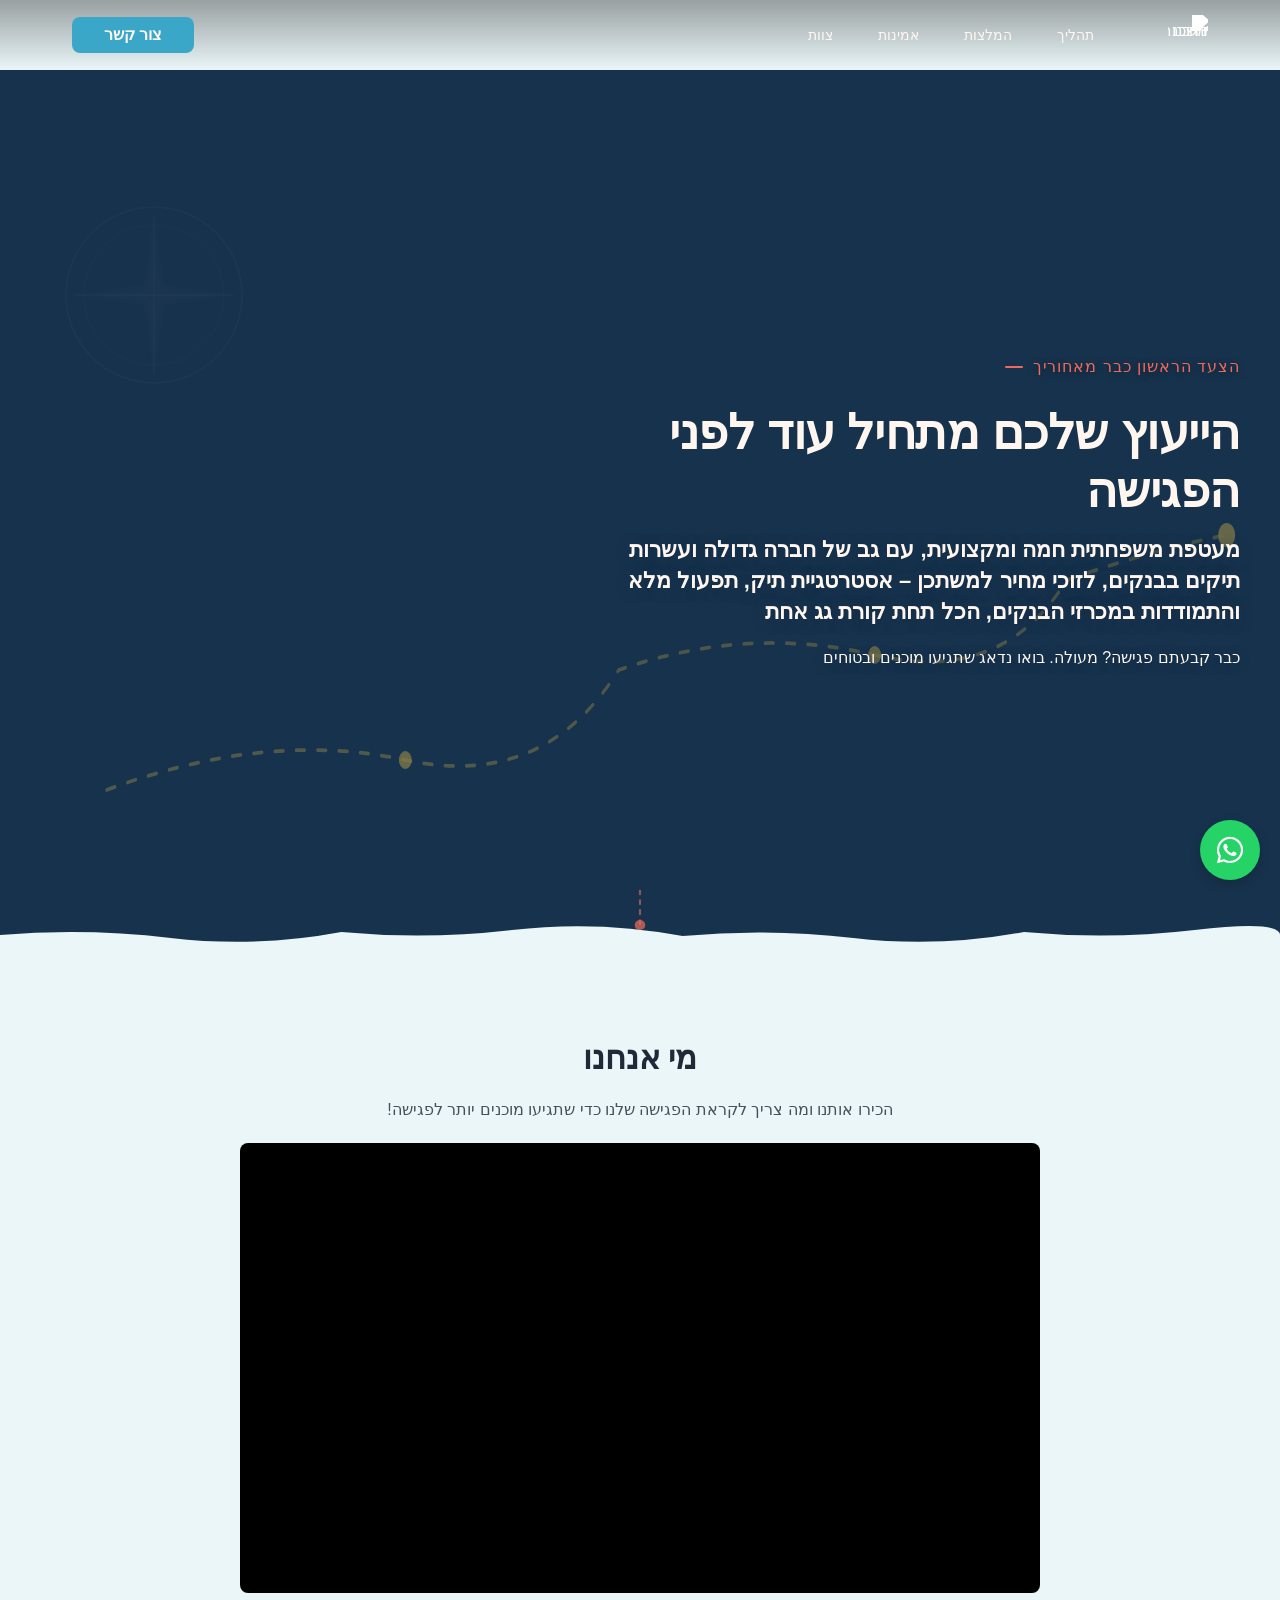
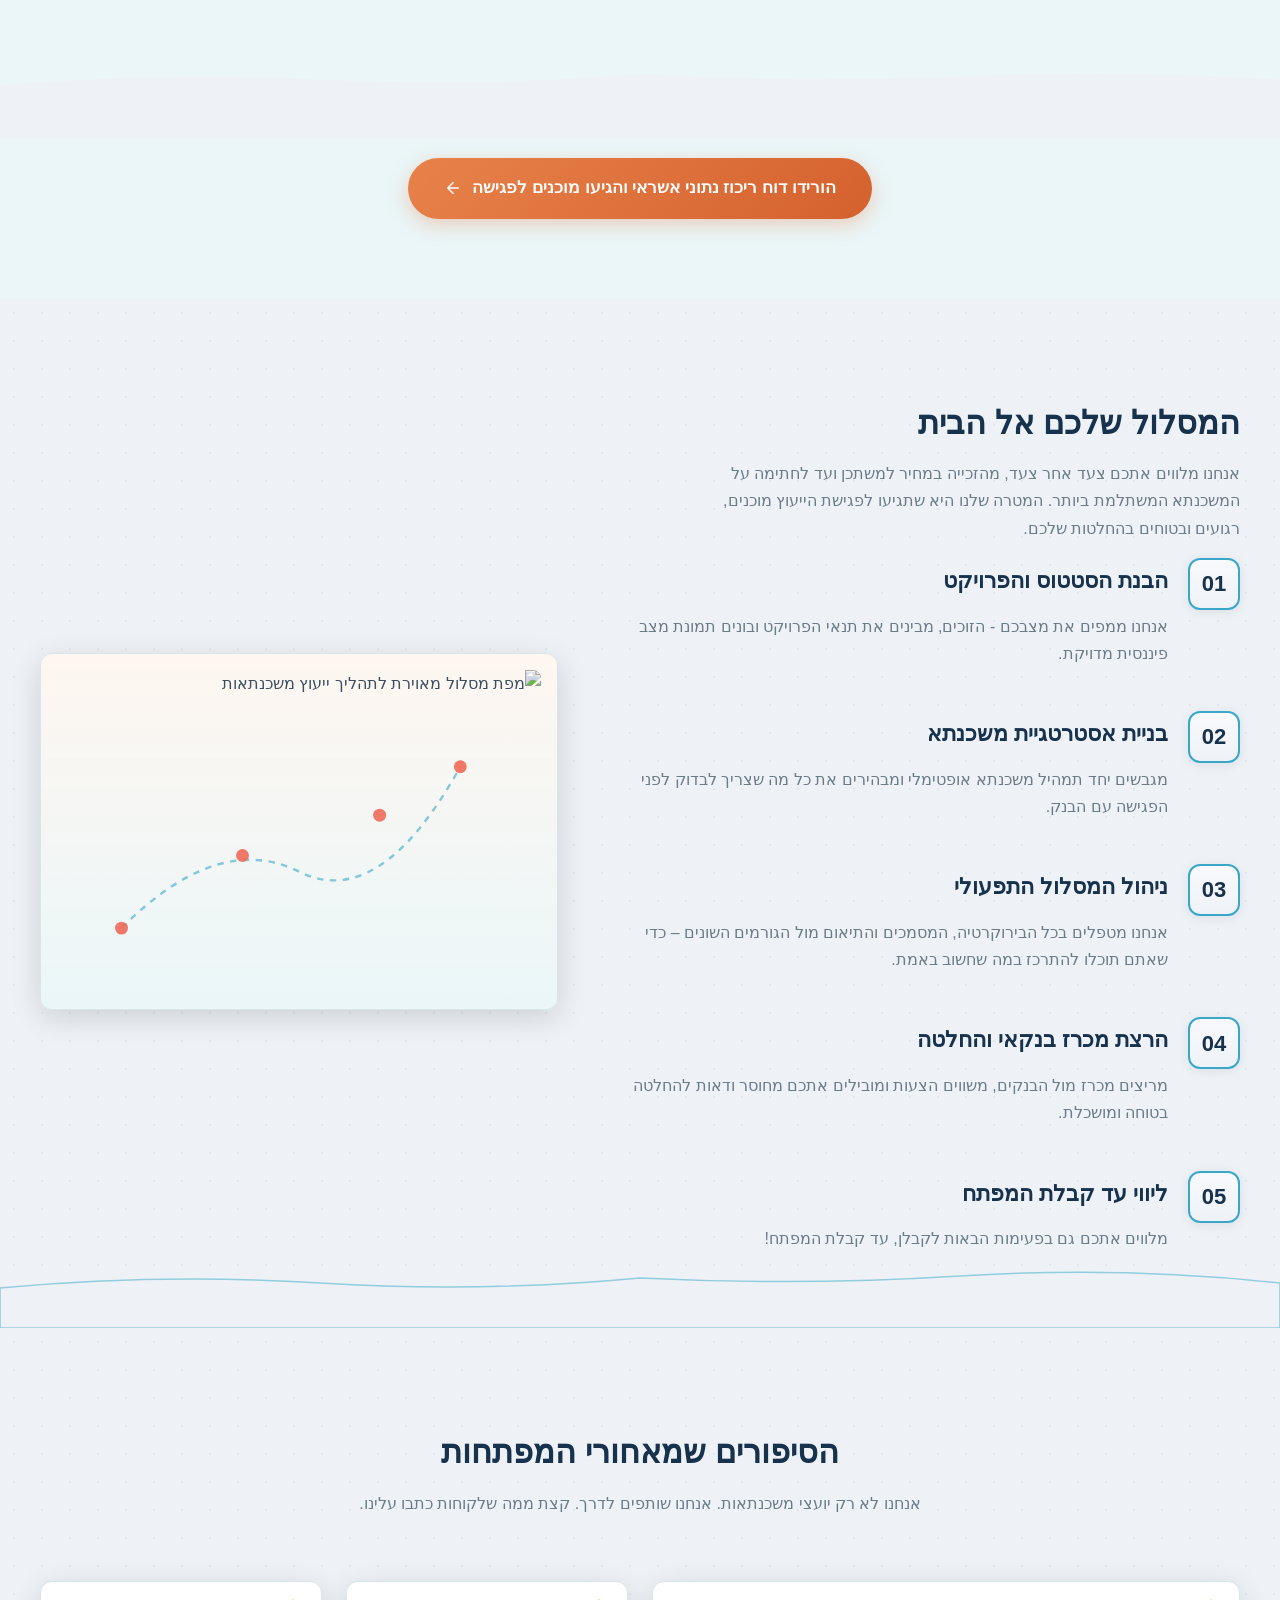
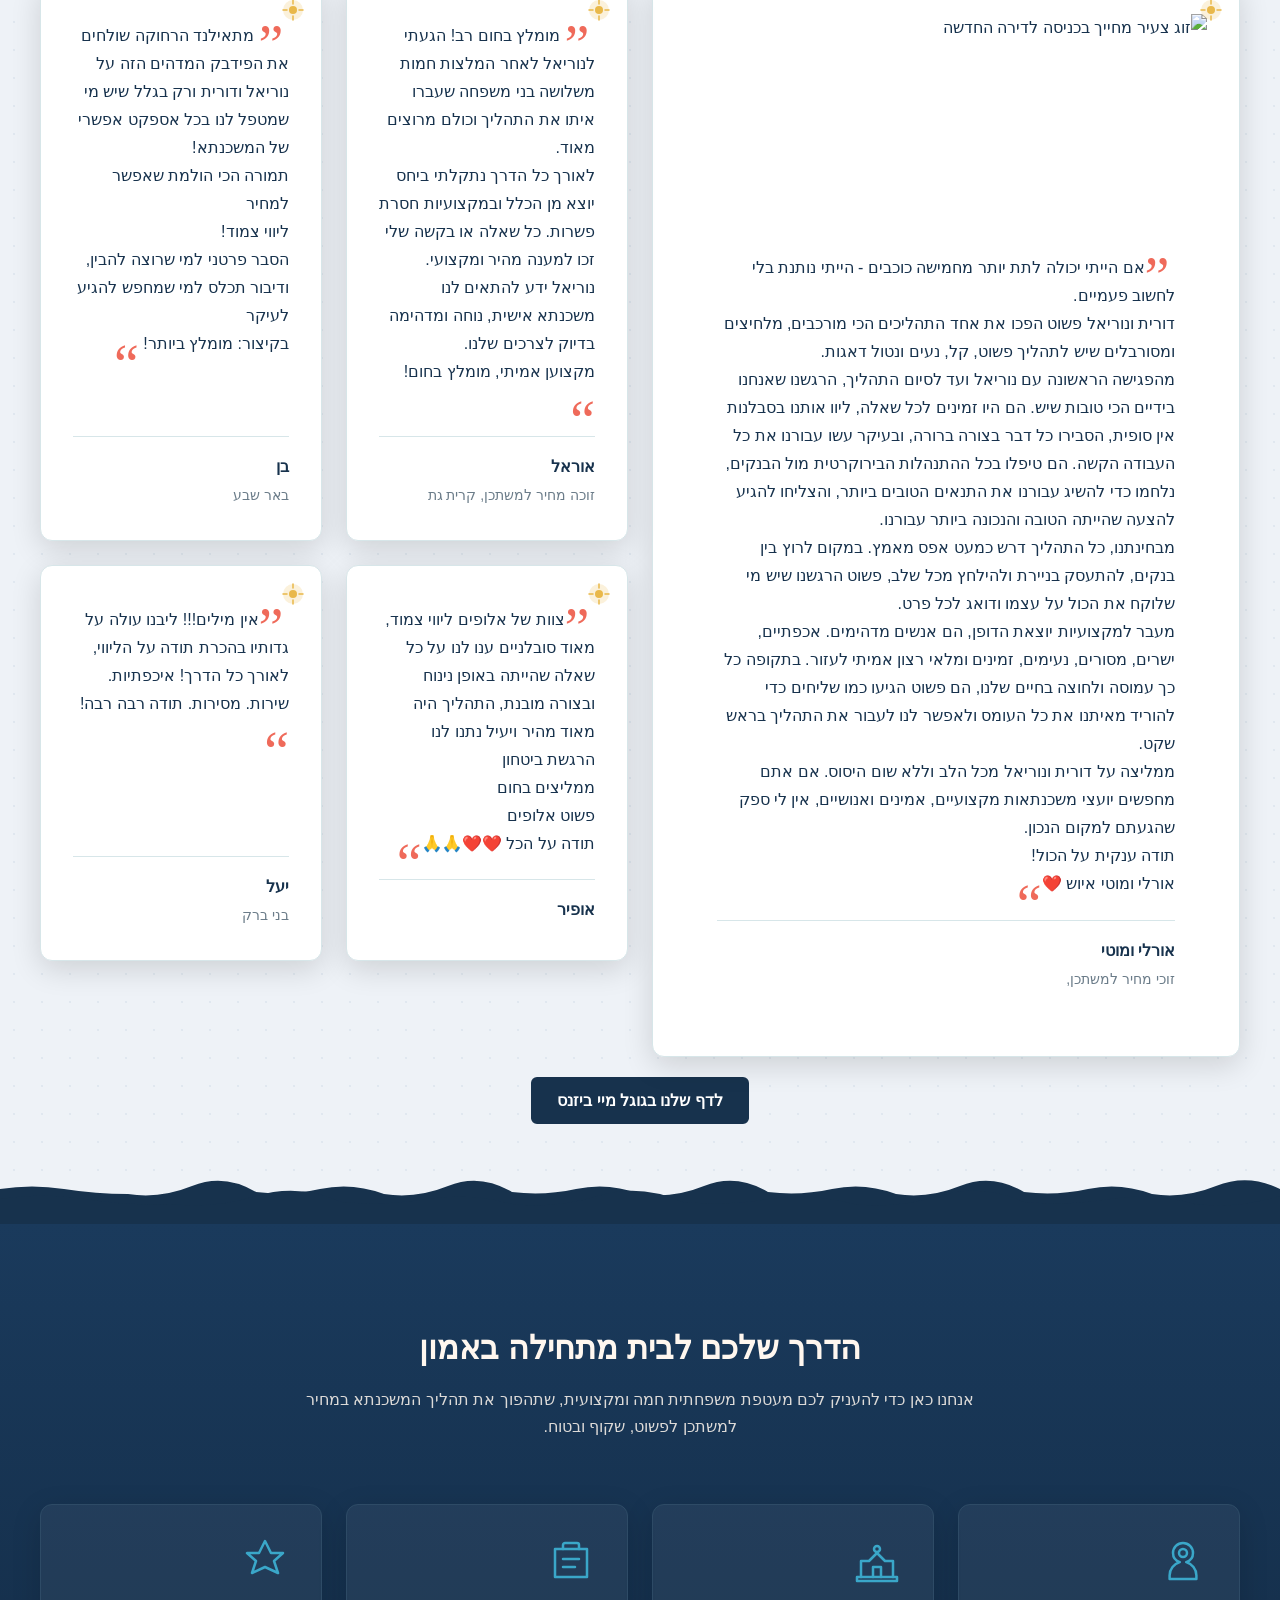
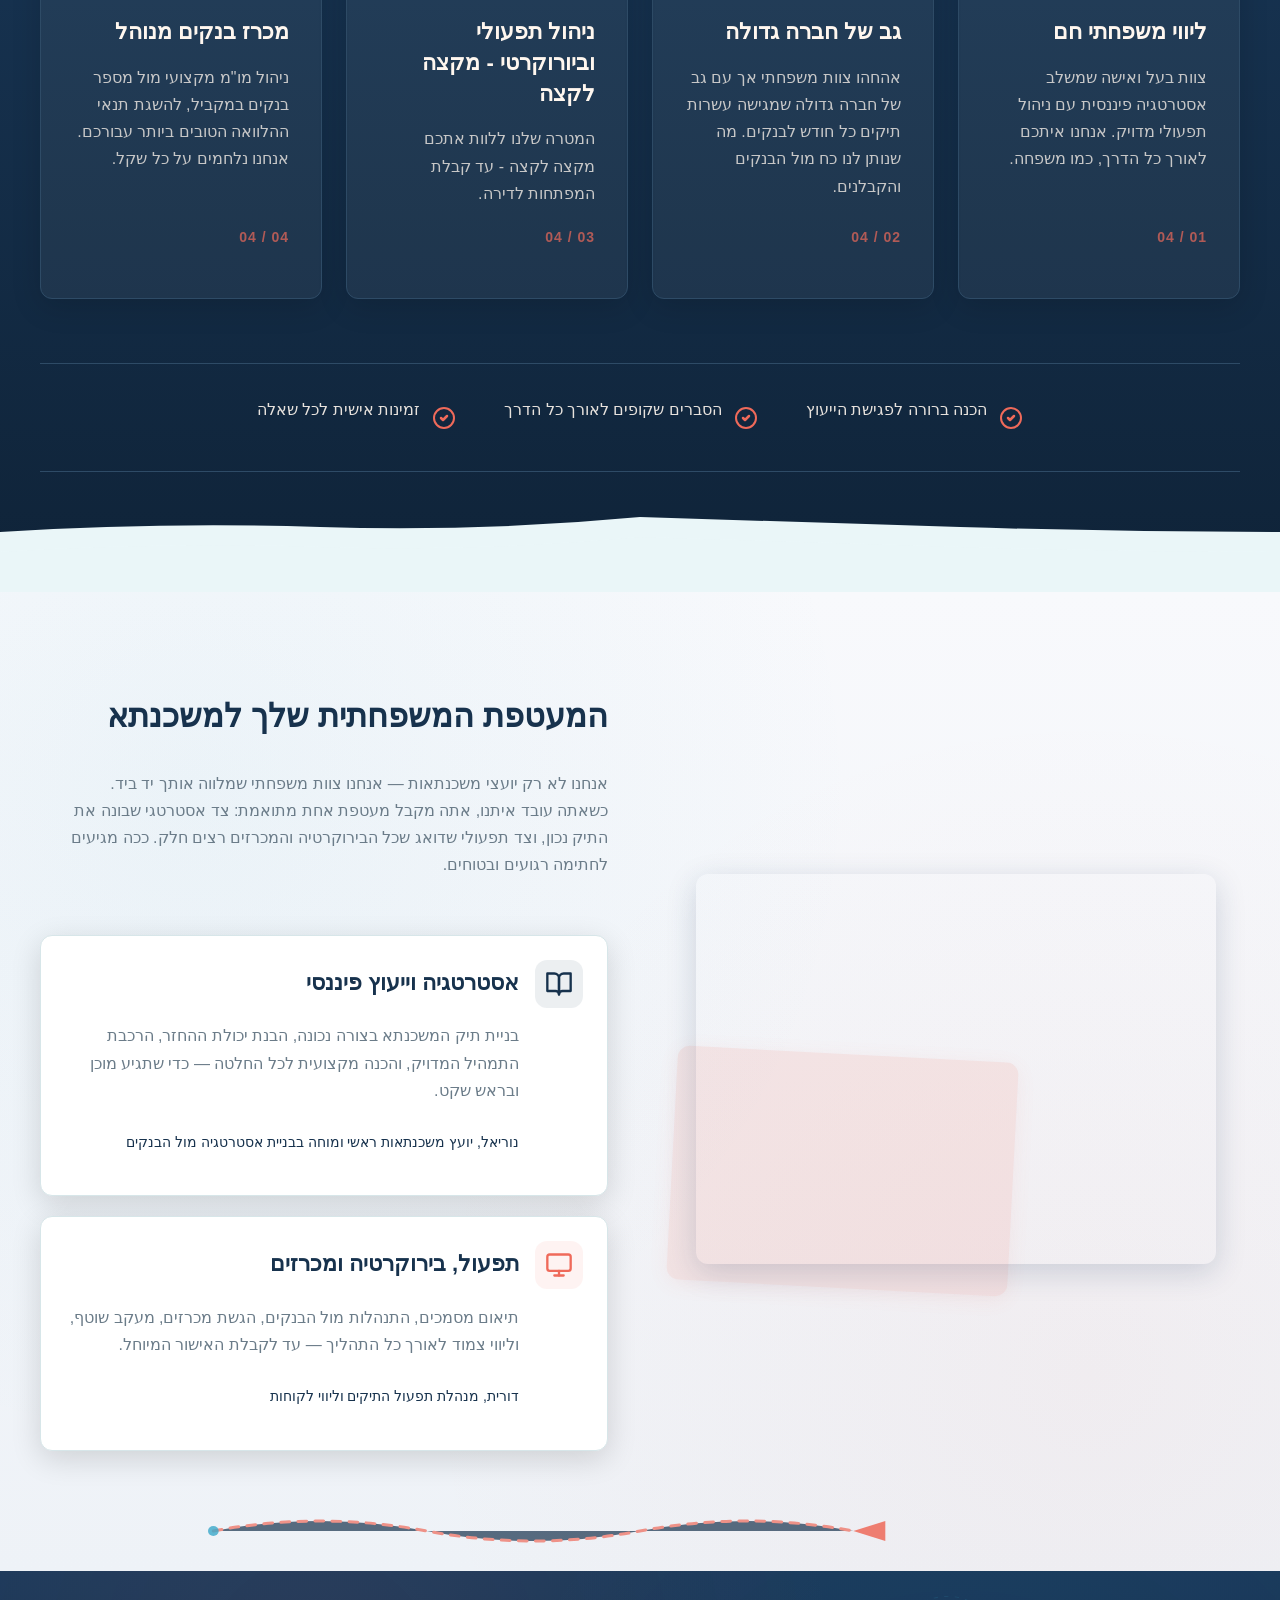
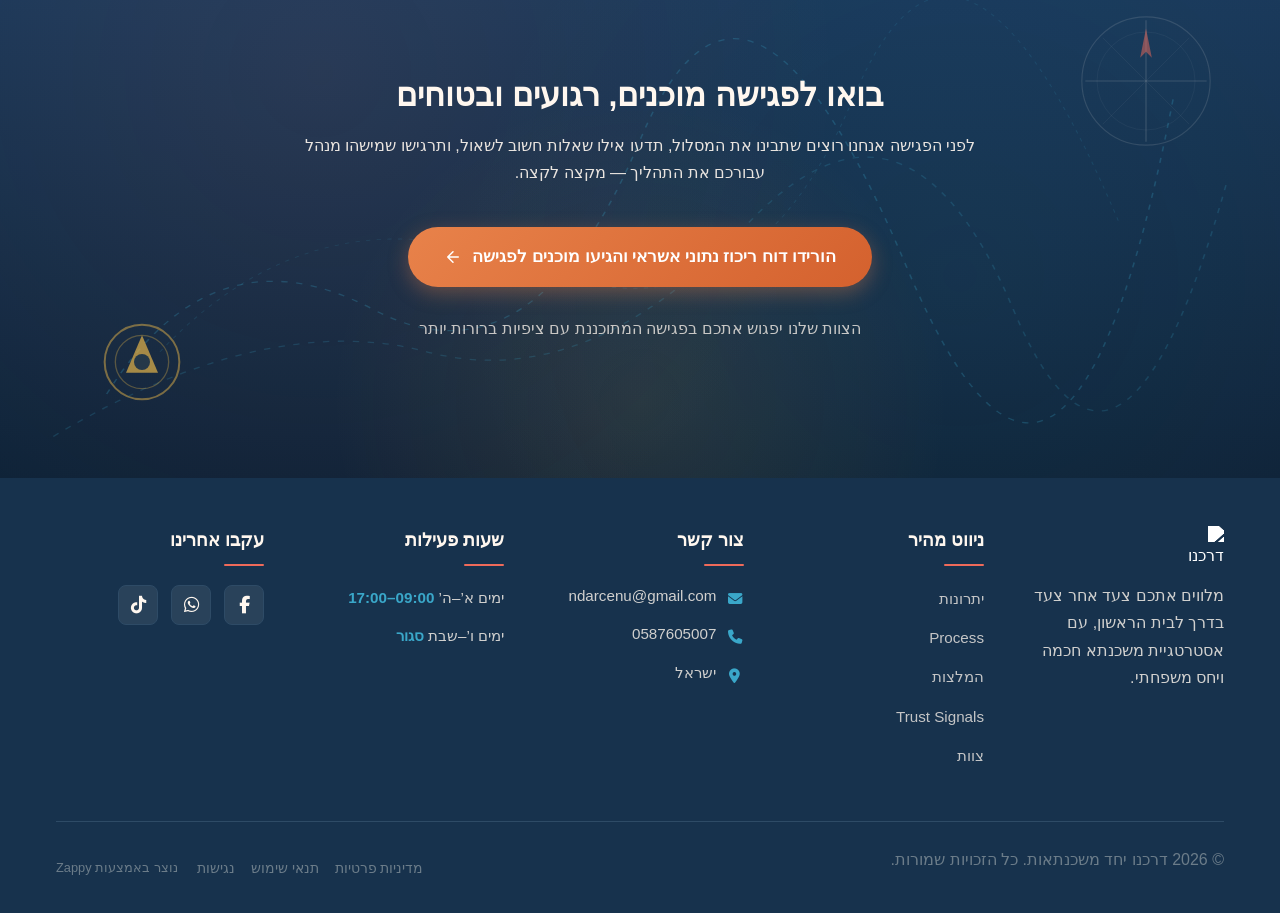
==== commit f6061dcc: "Background sync: Progressive GitHub Sync" ====
--- a/index.html
+++ b/index.html
@@ -792,9 +792,9 @@
   </button>
 
   <div class="nav-container">
-    <div class="nav-right-group"><div class="nav-brand" style="">
-      <a href="/" class="logo-link" style=""><img class="logo" src="/assets/image-mortgage-consulting-logo.webp?v=1785268762704-a9w6tf" alt="דרכנו יחד משכנתאות" data-image-type="logo" style="" decoding="async" width="35" height="35"></a>
-    </div><ul class="nav-menu" id="navMenu" style=""><li><a href="#process">תהליך</a></li><li><a href="#testimonials">המלצות</a></li><li><a href="#trust-signals">אמינות</a></li><li><a href="#team">צוות</a></li></ul></div>
+    <div class="nav-right-group"><div class="nav-brand">
+      <a href="/" class="logo-link"><img class="logo" src="/assets/site-image-image-1.webp?v=1785744819836-vkjdng" alt="דרכנו יחד משכנתאות" data-image-type="logo" decoding="async" width="35" height="35"></a>
+    </div><ul class="nav-menu" id="navMenu"><li><a href="#process">תהליך</a></li><li><a href="#testimonials">המלצות</a></li><li><a href="#trust-signals">אמינות</a></li><li><a href="#team">צוות</a></li></ul></div>
     
     
     
@@ -1262,7 +1262,7 @@
     <section data-band-index="0" id="hero" class="index-hero-section" data-layout-spec="בית-hero" data-hero-type="fullscreen-scrim" style="margin-top: -70px !important; padding-top: 70px !important;" data-zappy-nav-underlap="true" data-zappy-bg-overlay-color="#000000" data-zappy-bg-overlay-opacity="52">
   <!-- Full-bleed background image -->
   <div class="hero-bg-wrapper">
-    <div data-zappy-zoom-wrapper="true" data-element-id="img-1785095227765-6jcbr6wtg" data-element-type="image" data-zappy-zoom-wrapper-width-mode="full" style="position: absolute !important; top: 0px !important; left: 0px !important; width: 100% !important; height: 100% !important; max-width: none !important; margin-left: 0px !important; margin-right: 0px !important; z-index: 1 !important; overflow: hidden !important;" data-zappy-zoom-clip="true" data-zappy-wrapper-margins-applied="true" data-zappy-zoom-wrapper-align="center"><img loading="eager" fetchpriority="high" data-hero-bg="true" data-placeholder="index-hero-image-1" data-context="Soft dawn illustrated neighborhood map leading toward a first home, with tiny landmarks: home icon, bank building, document station, bridge, and gold route pins. Misty dawn gradient from pale sky to warm peach, with subtle paper grain texture. Warm, hopeful, and professional atmosphere for a mortgage consulting brand." width="1200" height="600" src="/assets/site-image-index-hero-image-1.webp" alt="מפת מסע רכה לעבר הבית הראשון, ייעוץ משכנתאות דרכנו יחד" class="hero-bg-img" data-hero-background="true" data-element-type="image" data-element-id="img-1785095227765-6jcbr6wtg" style="object-position: 47% 83% !important; position: absolute !important; margin: 0px !important; left: -180.462% !important; top: -8.3% !important; width: 483.962% !important; height: 110% !important; max-width: none !important; max-height: none !important; display: block !important; object-fit: fill !important;" data-zappy-zoom="1.1" data-zappy-object-position="47% 83%" data-zappy-mobile-object-position="47% 83%" data-zappy-mobile-zoom="0.5" data-zappy-hero-img-base-opacity="1" data-zappy-hero-img-base-blend="normal" decoding="async"></div>
+    <div data-zappy-zoom-wrapper="true" data-element-id="img-1785095227765-6jcbr6wtg" data-element-type="image" data-zappy-zoom-wrapper-width-mode="full" style="position: absolute; top: 0px !important; left: 0px !important; width: 100%; height: 100%; max-width: none; margin-left: 0px !important; margin-right: 0px !important; z-index: 1 !important; overflow: hidden; inset: 0; max-height: none" data-zappy-zoom-clip="true" data-zappy-wrapper-margins-applied="true" data-zappy-zoom-wrapper-align="center"><img loading="eager" fetchpriority="high" data-hero-bg="true" data-placeholder="index-hero-image-1" data-context="Soft dawn illustrated neighborhood map leading toward a first home, with tiny landmarks: home icon, bank building, document station, bridge, and gold route pins. Misty dawn gradient from pale sky to warm peach, with subtle paper grain texture. Warm, hopeful, and professional atmosphere for a mortgage consulting brand." width="1200" height="600" src="/assets/site-image-index-hero-image-1.webp" alt="מפת מסע רכה לעבר הבית הראשון, ייעוץ משכנתאות דרכנו יחד" class="hero-bg-img" data-hero-background="true" data-element-type="image" data-element-id="img-1785095227765-6jcbr6wtg" style="object-position: 47% 83%; position: absolute; margin: 0; left: -4.700000000000006%; top: -8.300000000000011%; width: 110.00000000000001%; height: 110.00000000000001%; max-width: none; max-height: none; display: block !important; object-fit: cover" data-zappy-zoom="1.1" data-zappy-object-position="47% 83%" data-zappy-mobile-object-position="47% 83%" data-zappy-mobile-zoom="0.5" data-zappy-hero-img-base-opacity="1" data-zappy-hero-img-base-blend="normal" decoding="async"></div>
   </div>
 
   <!-- Scrim overlay for text legibility -->
@@ -1295,10 +1295,10 @@
   <div class="hero-overlay">
     <div class="hero-container">
       <p class="hero-eyebrow">הצעד הראשון כבר מאחוריך</p>
-      <h1 class="hero-headline" style="">הייעוץ שלכם מתחיל עוד לפני הפגישה</h1>
-      <h3 class="hero-subtitle" style="">מעטפת משפחתית חמה ומקצועית, עם גב של חברה גדולה ועשרות תיקים בבנקים, לזוכי מחיר למשתכן – אסטרטגיית תיק, תפעול מלא והתמודדות במכרזי הבנקים, הכל תחת קורת גג אחת</h3>
+      <h1 class="hero-headline">הייעוץ שלכם מתחיל עוד לפני הפגישה</h1>
+      <h3 class="hero-subtitle">מעטפת משפחתית חמה ומקצועית, עם גב של חברה גדולה ועשרות תיקים בבנקים, לזוכי מחיר למשתכן – אסטרטגיית תיק, תפעול מלא והתמודדות במכרזי הבנקים, הכל תחת קורת גג אחת</h3>
       <p class="hero-reassurance">כבר קבעתם פגישה? מעולה. בואו נדאג שתגיעו מוכנים ובטוחים</p>
-      <div class="hero-cta-group" style="">
+      <div class="hero-cta-group">
         
         
       </div>
@@ -1363,7 +1363,7 @@
           <div class="index-process-section__step-number">01</div>
           <div class="index-process-section__step-content">
             <h3 class="index-process-section__step-title">הבנת הסטטוס והפרויקט</h3>
-            <p class="index-process-section__step-desc" style="">אנחנו ממפים את מצבכם - הזוכים, מבינים את תנאי הפרויקט ובונים תמונת מצב פיננסית מדויקת.</p>
+            <p class="index-process-section__step-desc">אנחנו ממפים את מצבכם - הזוכים, מבינים את תנאי הפרויקט ובונים תמונת מצב פיננסית מדויקת.</p>
           </div>
         </div>
 
@@ -1394,10 +1394,10 @@
           </div>
         </div>
       <div class="index-process-section__step" data-grid-item-index="4" style="grid-area: auto !important;">
-          <div class="index-process-section__step-number" style="cursor: text;">05</div>
+          <div class="index-process-section__step-number">05</div>
           <div class="index-process-section__step-content">
-            <h3 class="index-process-section__step-title" style="cursor: text;">ליווי עד קבלת המפתח</h3>
-            <p class="index-process-section__step-desc" style="cursor: text;">מלווים אתכם גם בפעימות הבאות לקבלן, עד קבלת המפתח!</p>
+            <h3 class="index-process-section__step-title">ליווי עד קבלת המפתח</h3>
+            <p class="index-process-section__step-desc">מלווים אתכם גם בפעימות הבאות לקבלן, עד קבלת המפתח!</p>
           </div>
         </div></div>
     </div>
@@ -1434,7 +1434,7 @@
     <!-- Section Header -->
     <div class="index-testimonials-section__header">
       <h2 class="index-testimonials-section__title">הסיפורים שמאחורי המפתחות</h2>
-      <p class="index-testimonials-section__subtitle" style="">אנחנו לא רק יועצי משכנתאות. אנחנו שותפים לדרך. קצת ממה שלקוחות כתבו עלינו.</p>
+      <p class="index-testimonials-section__subtitle">אנחנו לא רק יועצי משכנתאות. אנחנו שותפים לדרך. קצת ממה שלקוחות כתבו עלינו.</p>
     </div>
 
     <!-- Testimonials Grid: Asymmetrical Collage -->
@@ -1446,13 +1446,13 @@
           <svg viewBox="0 0 24 24" fill="none" xmlns="http://www.w3.org/2000/svg"><circle cx="12" cy="12" r="10" fill="#E9B84A" opacity="0.2"></circle><circle cx="12" cy="12" r="4" fill="#E9B84A"></circle><path d="M12 2V6M12 18V22M2 12H6M18 12H22" stroke="#E9B84A" stroke-width="1.5" stroke-linecap="round"></path></svg>
         </div>
         <div class="index-testimonials-section__card-media">
-          <img loading="lazy" decoding="async" data-placeholder="index-testimonials-image-1" data-context="A warm, slightly grainy family snapshot of a young Israeli couple smiling in front of their new apartment building, holding a small housewarming plant. Soft natural light, candid moment, editorial feel." width="280" height="200" src="/assets/site-image-index-testimonials-image-1.webp" alt="זוג צעיר מחייך בכניסה לדירה החדשה" data-element-type="image" data-element-id="img-1785268935425-vpzssocrw" style="" fetchpriority="low">
+          <img loading="lazy" decoding="async" data-placeholder="index-testimonials-image-1" data-context="A warm, slightly grainy family snapshot of a young Israeli couple smiling in front of their new apartment building, holding a small housewarming plant. Soft natural light, candid moment, editorial feel." width="280" height="200" src="/assets/site-image-index-testimonials-image-1.webp" alt="זוג צעיר מחייך בכניסה לדירה החדשה" data-element-type="image" data-element-id="img-1785268935425-vpzssocrw" fetchpriority="low">
         </div>
         <div class="index-testimonials-section__card-content">
           <blockquote class="index-testimonials-section__quote" style="text-align: start;">אם הייתי יכולה לתת יותר מחמישה כוכבים - הייתי נותנת בלי לחשוב פעמיים.<br>דורית ונוריאל פשוט הפכו את אחד התהליכים הכי מורכבים, מלחיצים ומסורבלים שיש לתהליך פשוט, קל, נעים ונטול דאגות.<br>מהפגישה הראשונה עם נוריאל ועד לסיום התהליך, הרגשנו שאנחנו בידיים הכי טובות שיש. הם היו זמינים לכל שאלה, ליוו אותנו בסבלנות אין סופית, הסבירו כל דבר בצורה ברורה, ובעיקר עשו עבורנו את כל העבודה הקשה. הם טיפלו בכל ההתנהלות הבירוקרטית מול הבנקים, נלחמו כדי להשיג עבורנו את התנאים הטובים ביותר, והצליחו להגיע להצעה שהייתה הטובה והנכונה ביותר עבורנו.<br>מבחינתנו, כל התהליך דרש כמעט אפס מאמץ. במקום לרוץ בין בנקים, להתעסק בניירת ולהילחץ מכל שלב, פשוט הרגשנו שיש מי שלוקח את הכול על עצמו ודואג לכל פרט.<br>מעבר למקצועיות יוצאת הדופן, הם אנשים מדהימים. אכפתיים, ישרים, מסורים, נעימים, זמינים ומלאי רצון אמיתי לעזור. בתקופה כל כך עמוסה ולחוצה בחיים שלנו, הם פשוט הגיעו כמו שליחים כדי להוריד מאיתנו את כל העומס ולאפשר לנו לעבור את התהליך בראש שקט.<br>ממליצה על דורית ונוריאל מכל הלב וללא שום היסוס. אם אתם מחפשים יועצי משכנתאות מקצועיים, אמינים ואנושיים, אין לי ספק שהגעתם למקום הנכון.<br>תודה ענקית על הכול!<br>אורלי ומוטי איוש ❤️</blockquote>
           <div class="index-testimonials-section__author">
-            <span class="index-testimonials-section__author-name" style="">אורלי ומוטי</span>
-            <span class="index-testimonials-section__author-label" style="">זוכי מחיר למשתכן,&nbsp;</span>
+            <span class="index-testimonials-section__author-name">אורלי ומוטי</span>
+            <span class="index-testimonials-section__author-label">זוכי מחיר למשתכן,&nbsp;</span>
           </div>
         </div>
       </div>
@@ -1464,10 +1464,10 @@
           <div class="index-testimonials-section__card-pin" aria-hidden="true">
             <svg viewBox="0 0 24 24" fill="none" xmlns="http://www.w3.org/2000/svg"><circle cx="12" cy="12" r="10" fill="#E9B84A" opacity="0.2"></circle><circle cx="12" cy="12" r="4" fill="#E9B84A"></circle><path d="M12 2V6M12 18V22M2 12H6M18 12H22" stroke="#E9B84A" stroke-width="1.5" stroke-linecap="round"></path></svg>
           </div>
-          <blockquote class="index-testimonials-section__quote" style="">&nbsp;מומלץ בחום רב! הגעתי לנוריאל לאחר המלצות חמות משלושה בני משפחה שעברו איתו את התהליך וכולם מרוצים מאוד.<br>לאורך כל הדרך נתקלתי ביחס יוצא מן הכלל ובמקצועיות חסרת פשרות. כל שאלה או בקשה שלי זכו למענה מהיר ומקצועי. נוריאל ידע להתאים לנו משכנתא אישית, נוחה ומדהימה בדיוק לצרכים שלנו.<br>מקצוען אמיתי, מומלץ בחום!&nbsp;</blockquote>
+          <blockquote class="index-testimonials-section__quote">&nbsp;מומלץ בחום רב! הגעתי לנוריאל לאחר המלצות חמות משלושה בני משפחה שעברו איתו את התהליך וכולם מרוצים מאוד.<br>לאורך כל הדרך נתקלתי ביחס יוצא מן הכלל ובמקצועיות חסרת פשרות. כל שאלה או בקשה שלי זכו למענה מהיר ומקצועי. נוריאל ידע להתאים לנו משכנתא אישית, נוחה ומדהימה בדיוק לצרכים שלנו.<br>מקצוען אמיתי, מומלץ בחום!&nbsp;</blockquote>
           <div class="index-testimonials-section__author">
-            <span class="index-testimonials-section__author-name" style="">אוראל</span>
-            <span class="index-testimonials-section__author-label" style="">זוכה מחיר למשתכן, קרית גת</span>
+            <span class="index-testimonials-section__author-name">אוראל</span>
+            <span class="index-testimonials-section__author-label">זוכה מחיר למשתכן, קרית גת</span>
           </div>
         </div>
 
@@ -1475,10 +1475,10 @@
           <div class="index-testimonials-section__card-pin" aria-hidden="true">
             <svg viewBox="0 0 24 24" fill="none" xmlns="http://www.w3.org/2000/svg"><circle cx="12" cy="12" r="10" fill="#E9B84A" opacity="0.2"></circle><circle cx="12" cy="12" r="4" fill="#E9B84A"></circle><path d="M12 2V6M12 18V22M2 12H6M18 12H22" stroke="#E9B84A" stroke-width="1.5" stroke-linecap="round"></path></svg>
           </div>
-          <blockquote class="index-testimonials-section__quote" style="">&nbsp;מתאילנד הרחוקה שולחים את הפידבק המדהים הזה על נוריאל ודורית ורק בגלל שיש מי שמטפל לנו בכל אספקט אפשרי של המשכנתא!<br>תמורה הכי הולמת שאפשר למחיר<br>ליווי צמוד!<br>הסבר פרטני למי שרוצה להבין, ודיבור תכלס למי שמחפש להגיע לעיקר<br>בקיצור: מומלץ ביותר!&nbsp;</blockquote>
+          <blockquote class="index-testimonials-section__quote">&nbsp;מתאילנד הרחוקה שולחים את הפידבק המדהים הזה על נוריאל ודורית ורק בגלל שיש מי שמטפל לנו בכל אספקט אפשרי של המשכנתא!<br>תמורה הכי הולמת שאפשר למחיר<br>ליווי צמוד!<br>הסבר פרטני למי שרוצה להבין, ודיבור תכלס למי שמחפש להגיע לעיקר<br>בקיצור: מומלץ ביותר!&nbsp;</blockquote>
           <div class="index-testimonials-section__author">
-            <span class="index-testimonials-section__author-name" style="">בן</span>
-            <span class="index-testimonials-section__author-label" style="">באר שבע</span>
+            <span class="index-testimonials-section__author-name">בן</span>
+            <span class="index-testimonials-section__author-label">באר שבע</span>
           </div>
         </div>
 
@@ -1486,9 +1486,9 @@
           <div class="index-testimonials-section__card-pin" aria-hidden="true">
             <svg viewBox="0 0 24 24" fill="none" xmlns="http://www.w3.org/2000/svg"><circle cx="12" cy="12" r="10" fill="#E9B84A" opacity="0.2"></circle><circle cx="12" cy="12" r="4" fill="#E9B84A"></circle><path d="M12 2V6M12 18V22M2 12H6M18 12H22" stroke="#E9B84A" stroke-width="1.5" stroke-linecap="round"></path></svg>
           </div>
-          <blockquote class="index-testimonials-section__quote" style="">צוות של אלופים ליווי צמוד, מאוד סובלניים ענו לנו על כל שאלה שהייתה באופן נינוח ובצורה מובנת, התהליך היה מאוד מהיר ויעיל נתנו לנו הרגשת ביטחון<br>ממליצים בחום<br>פשוט אלופים<br>תודה על הכל ❤️❤️🙏🙏</blockquote>
+          <blockquote class="index-testimonials-section__quote">צוות של אלופים ליווי צמוד, מאוד סובלניים ענו לנו על כל שאלה שהייתה באופן נינוח ובצורה מובנת, התהליך היה מאוד מהיר ויעיל נתנו לנו הרגשת ביטחון<br>ממליצים בחום<br>פשוט אלופים<br>תודה על הכל ❤️❤️🙏🙏</blockquote>
           <div class="index-testimonials-section__author">
-            <span class="index-testimonials-section__author-name" style="">אופיר</span>
+            <span class="index-testimonials-section__author-name">אופיר</span>
             
           </div>
         </div>
@@ -1497,10 +1497,10 @@
           <div class="index-testimonials-section__card-pin" aria-hidden="true">
             <svg viewBox="0 0 24 24" fill="none" xmlns="http://www.w3.org/2000/svg"><circle cx="12" cy="12" r="10" fill="#E9B84A" opacity="0.2"></circle><circle cx="12" cy="12" r="4" fill="#E9B84A"></circle><path d="M12 2V6M12 18V22M2 12H6M18 12H22" stroke="#E9B84A" stroke-width="1.5" stroke-linecap="round"></path></svg>
           </div>
-          <blockquote class="index-testimonials-section__quote" style="">אין מילים!!! ליבנו עולה על גדותיו בהכרת תודה על הליווי, לאורך כל הדרך! איכפתיות. שירות. מסירות. תודה רבה רבה!          </blockquote>
+          <blockquote class="index-testimonials-section__quote">אין מילים!!! ליבנו עולה על גדותיו בהכרת תודה על הליווי, לאורך כל הדרך! איכפתיות. שירות. מסירות. תודה רבה רבה!          </blockquote>
           <div class="index-testimonials-section__author">
             <span class="index-testimonials-section__author-name">יעל</span>
-            <span class="index-testimonials-section__author-label" style="">בני ברק</span>
+            <span class="index-testimonials-section__author-label">בני ברק</span>
           </div>
         </div>
 
@@ -1553,8 +1553,8 @@
             <circle cx="24" cy="12" r="3" stroke="currentColor" stroke-width="2.5"></circle>
           </svg>
         </div>
-        <h3 class="index-trust-signals-section__tile-title" style="">גב של חברה גדולה</h3>
-        <p class="index-trust-signals-section__tile-text" style="">אהחהו צוות משפחתי אך עם גב של חברה גדולה שמגישה עשרות תיקים כל חודש לבנקים. מה שנותן לנו כח מול הבנקים והקבלנים.</p>
+        <h3 class="index-trust-signals-section__tile-title">גב של חברה גדולה</h3>
+        <p class="index-trust-signals-section__tile-text">אהחהו צוות משפחתי אך עם גב של חברה גדולה שמגישה עשרות תיקים כל חודש לבנקים. מה שנותן לנו כח מול הבנקים והקבלנים.</p>
         <p><span class="index-trust-signals-section__tile-coord">02 / 04</span>
       </p></div>
 
@@ -1568,8 +1568,8 @@
             <path d="M16 30H28" stroke="currentColor" stroke-width="2.5" stroke-linecap="round"></path>
           </svg>
         </div>
-        <h3 class="index-trust-signals-section__tile-title" style="">ניהול תפעולי וביורוקרטי - מקצה לקצה</h3>
-        <p class="index-trust-signals-section__tile-text" style="">המטרה שלנו ללוות אתכם מקצה לקצה - עד קבלת המפתחות לדירה.</p>
+        <h3 class="index-trust-signals-section__tile-title">ניהול תפעולי וביורוקרטי - מקצה לקצה</h3>
+        <p class="index-trust-signals-section__tile-text">המטרה שלנו ללוות אתכם מקצה לקצה - עד קבלת המפתחות לדירה.</p>
         <p><span class="index-trust-signals-section__tile-coord">03 / 04</span>
       </p></div>
 
@@ -1639,7 +1639,7 @@
     <!-- Photo Area (START side in RTL = right) -->
     <div class="team-photo-area">
       <div class="team-image-frame">
-        <img loading="lazy" decoding="async" data-placeholder="index-team-image-1" data-context="A warm, professional portrait of a husband-and-wife mortgage consulting team in a calm, modern office. They look approachable and trustworthy, dressed in business-casual attire, standing together with natural smiles. Soft natural lighting, shallow depth of field. The mood is human, polished, and family-business authentic." width="600" height="400" src="/assets/site-image-index-team-image-1.webp" alt="צוות דרכנו יחד משכנתאות - ייעוץ משכנתאות משפחתי" class="team-main-photo zappy-resizable-hover" data-element-type="image" data-element-id="img-1785269885248-csbz5thkj" style="object-position: 50% 50%; width: 520px; max-width: 100%; height: auto; display: block;" data-zappy-carousel-image-ready="true" fetchpriority="low">
+        <div data-zappy-zoom-wrapper="true" data-element-id="img-1785269885248-csbz5thkj" data-element-type="image" data-zappy-zoom-wrapper-width="520px" data-zappy-zoom-wrapper-height="396px" data-zappy-zoom-wrapper-width-mode="px" data-zappy-zoom-wrapper-align="center" style="position: relative !important; overflow: hidden !important; width: 520px !important; max-width: 100% !important; margin-left: auto !important; margin-right: auto !important; height: 396px !important; display: block !important;" data-zappy-zoom-clip="true" data-zappy-wrapper-margins-applied="true"><img decoding="async" data-placeholder="index-team-image-1" data-context="A warm, professional portrait of a husband-and-wife mortgage consulting team in a calm, modern office. They look approachable and trustworthy, dressed in business-casual attire, standing together with natural smiles. Soft natural lighting, shallow depth of field. The mood is human, polished, and family-business authentic." width="600" height="400" src="/assets/site-image-index-service-image-1-1785743509929-bezgtc.webp?v=1785743512156" alt="צוות דרכנו יחד משכנתאות - ייעוץ משכנתאות משפחתי" class="team-main-photo" data-element-type="image" data-element-id="img-1785269885248-csbz5thkj" style="object-position: 33% 45% !important; width: 102% !important; max-width: none !important; height: 178.195% !important; display: block !important; margin: 0px !important; left: -0.66% !important; top: -35.1876% !important; max-height: none !important; object-fit: cover !important;" data-zappy-carousel-image-ready="true" data-zappy-zoom="1.02" data-zappy-original-width="520" data-zappy-original-height="395.9895935058594" data-zappy-object-position="33% 45%" loading="lazy" fetchpriority="low"></div>
       </div>
       <!-- Soft peach backplate -->
       <div class="peach-backplate" aria-hidden="true"></div>
@@ -1659,7 +1659,7 @@
       <!-- Role Cards -->
       <div class="team-roles">
         <!-- Role Card 1: Strategy -->
-        <div class="role-card role-strategy zappy-grid-item-nested-grid zappy-preserve-css-grid" data-grid-item-index="0" data-zappy-grid-align="start" data-original-gap="16px" style="display: grid; align-items: stretch !important;">
+        <div class="role-card role-strategy zappy-grid-item-nested-grid zappy-preserve-css-grid" data-original-gap="16px" style="display: grid; align-items: stretch !important;" data-grid-item-index="0">
           <div class="role-card-icon" aria-hidden="true">
             <svg data-element-type="icon" data-icon-type="svg" width="28" height="28" viewBox="0 0 24 24" fill="none" stroke="currentColor" stroke-width="2" stroke-linecap="round" stroke-linejoin="round">
               <path d="M2 3h6a4 4 0 0 1 4 4v14a3 3 0 0 0-3-3H2z"></path>
@@ -1672,11 +1672,11 @@
               בניית תיק המשכנתא בצורה נכונה, הבנת יכולת ההחזר, הרכבת התמהיל המדויק,
               והכנה מקצועית לכל החלטה — כדי שתגיע מוכן ובראש שקט.
             </p>
-            <p style=""><span class="role-card-label">נוריאל, יועץ משכנתאות ראשי ומוחה בבניית אסטרטגיה מול הבנקים</span></p></div>
+            <p><span class="role-card-label" style="color: rgb(23, 50, 77) !important;">נוריאל, יועץ משכנתאות ראשי ומוחה בבניית אסטרטגיה מול הבנקים</span></p></div>
         </div>
 
         <!-- Role Card 2: Operations -->
-        <div class="role-card role-operations zappy-grid-item-nested-grid zappy-preserve-css-grid" data-grid-item-index="1" data-zappy-grid-align="start" data-original-gap="16px" style="display: grid; align-items: stretch !important;">
+        <div class="role-card role-operations zappy-grid-item-nested-grid zappy-preserve-css-grid" data-original-gap="16px" style="display: grid; align-items: stretch !important;" data-grid-item-index="1">
           <div class="role-card-icon" aria-hidden="true">
             <svg data-element-type="icon" data-icon-type="svg" width="28" height="28" viewBox="0 0 24 24" fill="none" stroke="currentColor" stroke-width="2" stroke-linecap="round" stroke-linejoin="round">
               <rect x="2" y="3" width="20" height="14" rx="2" ry="2"></rect>
@@ -1690,7 +1690,7 @@
               תיאום מסמכים, התנהלות מול הבנקים, הגשת מכרזים, מעקב שוטף, 
               וליווי צמוד לאורך כל התהליך — עד לקבלת האישור המיוחל.
             </p>
-            <p style=""><span class="role-card-label">דורית, מנהלת תפעול התיקים וליווי לקוחות</span>
+            <p><span class="role-card-label" style="color: rgb(23, 50, 77) !important;">דורית, מנהלת תפעול התיקים וליווי לקוחות</span>
           </p></div>
         </div>
       </div>
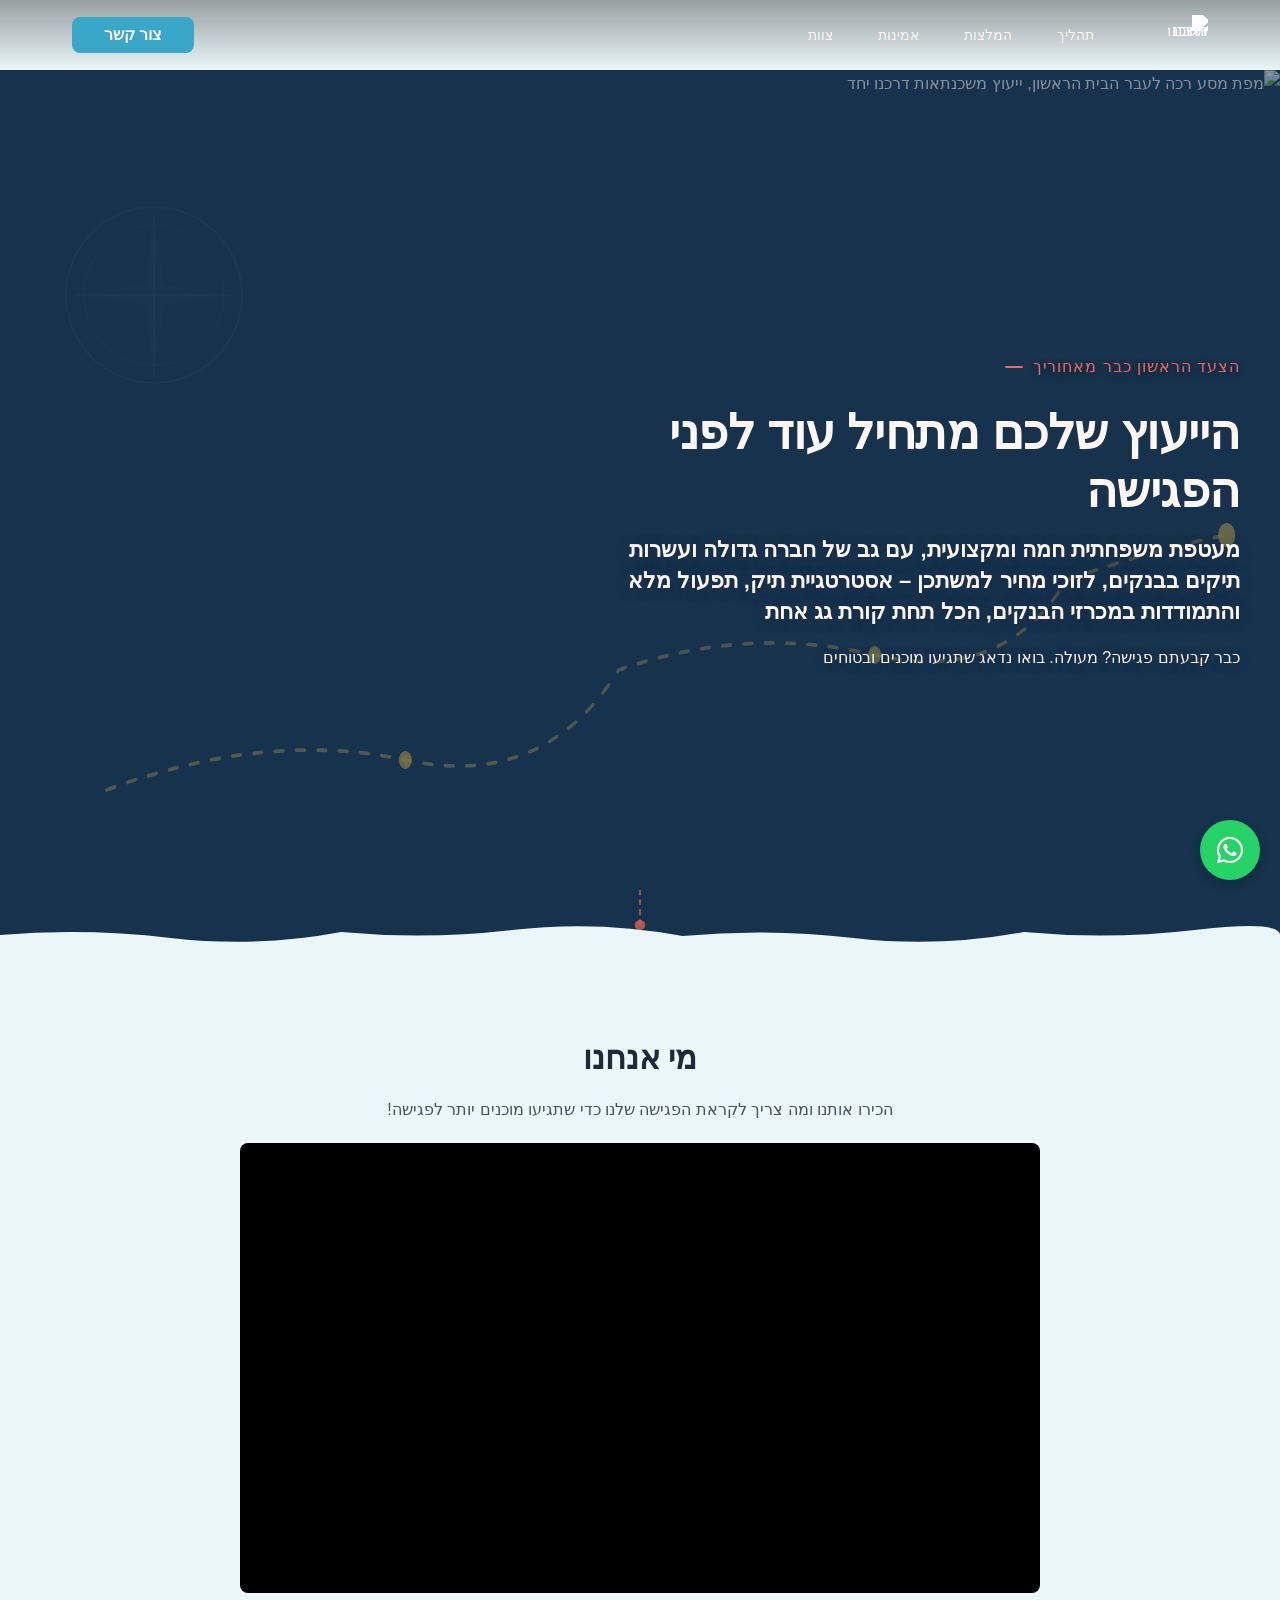
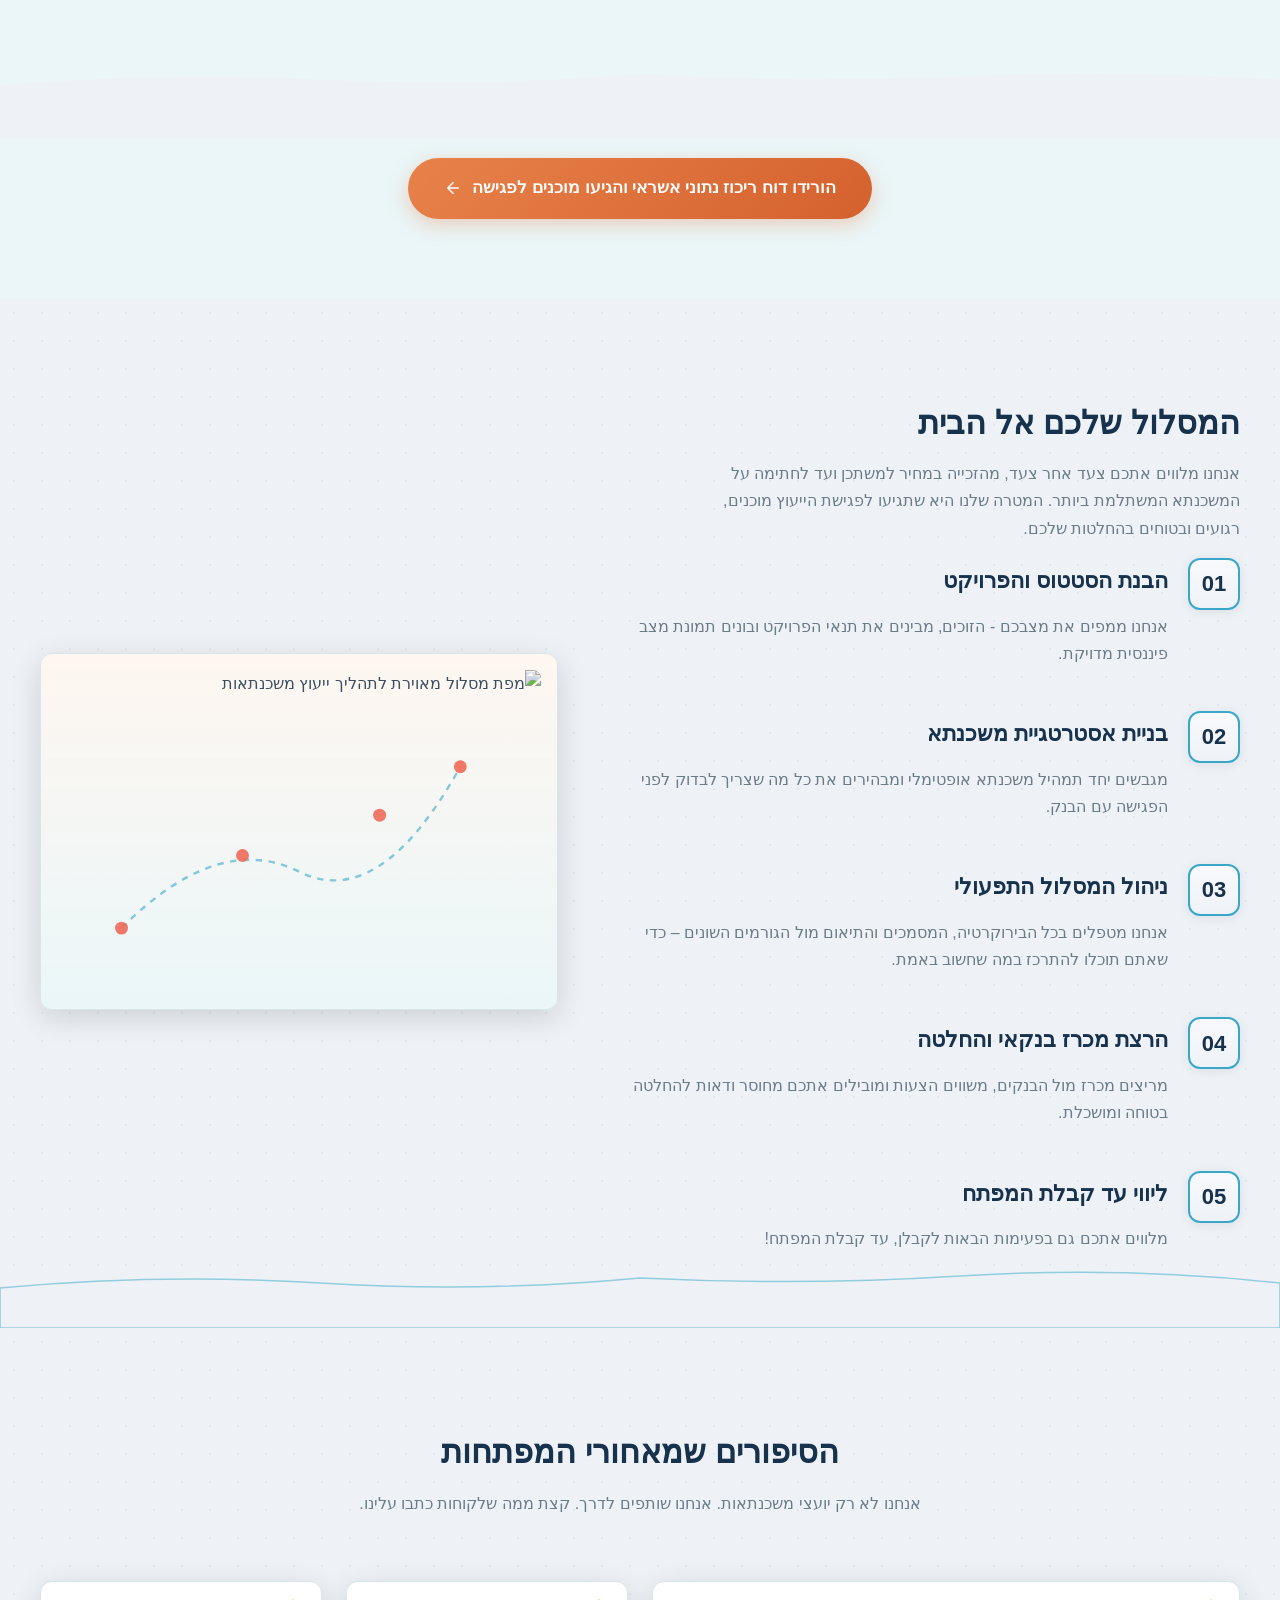
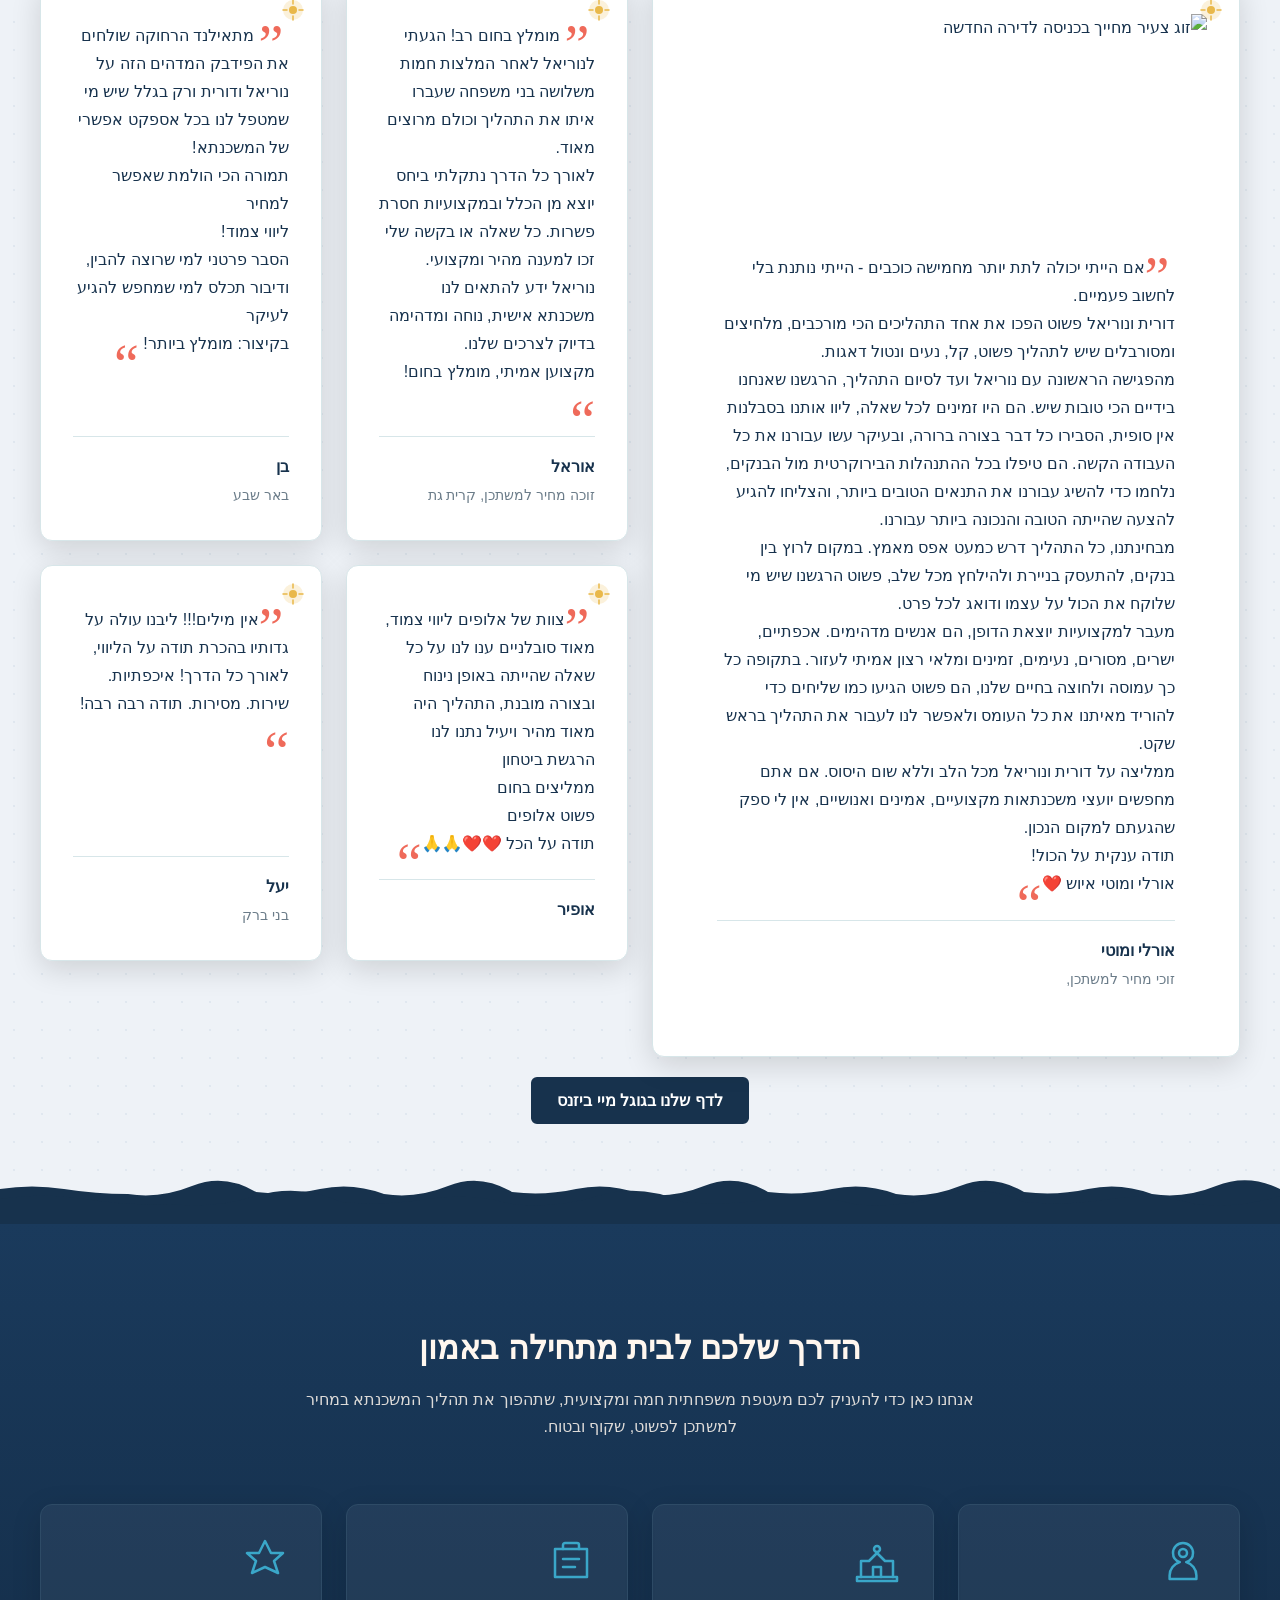
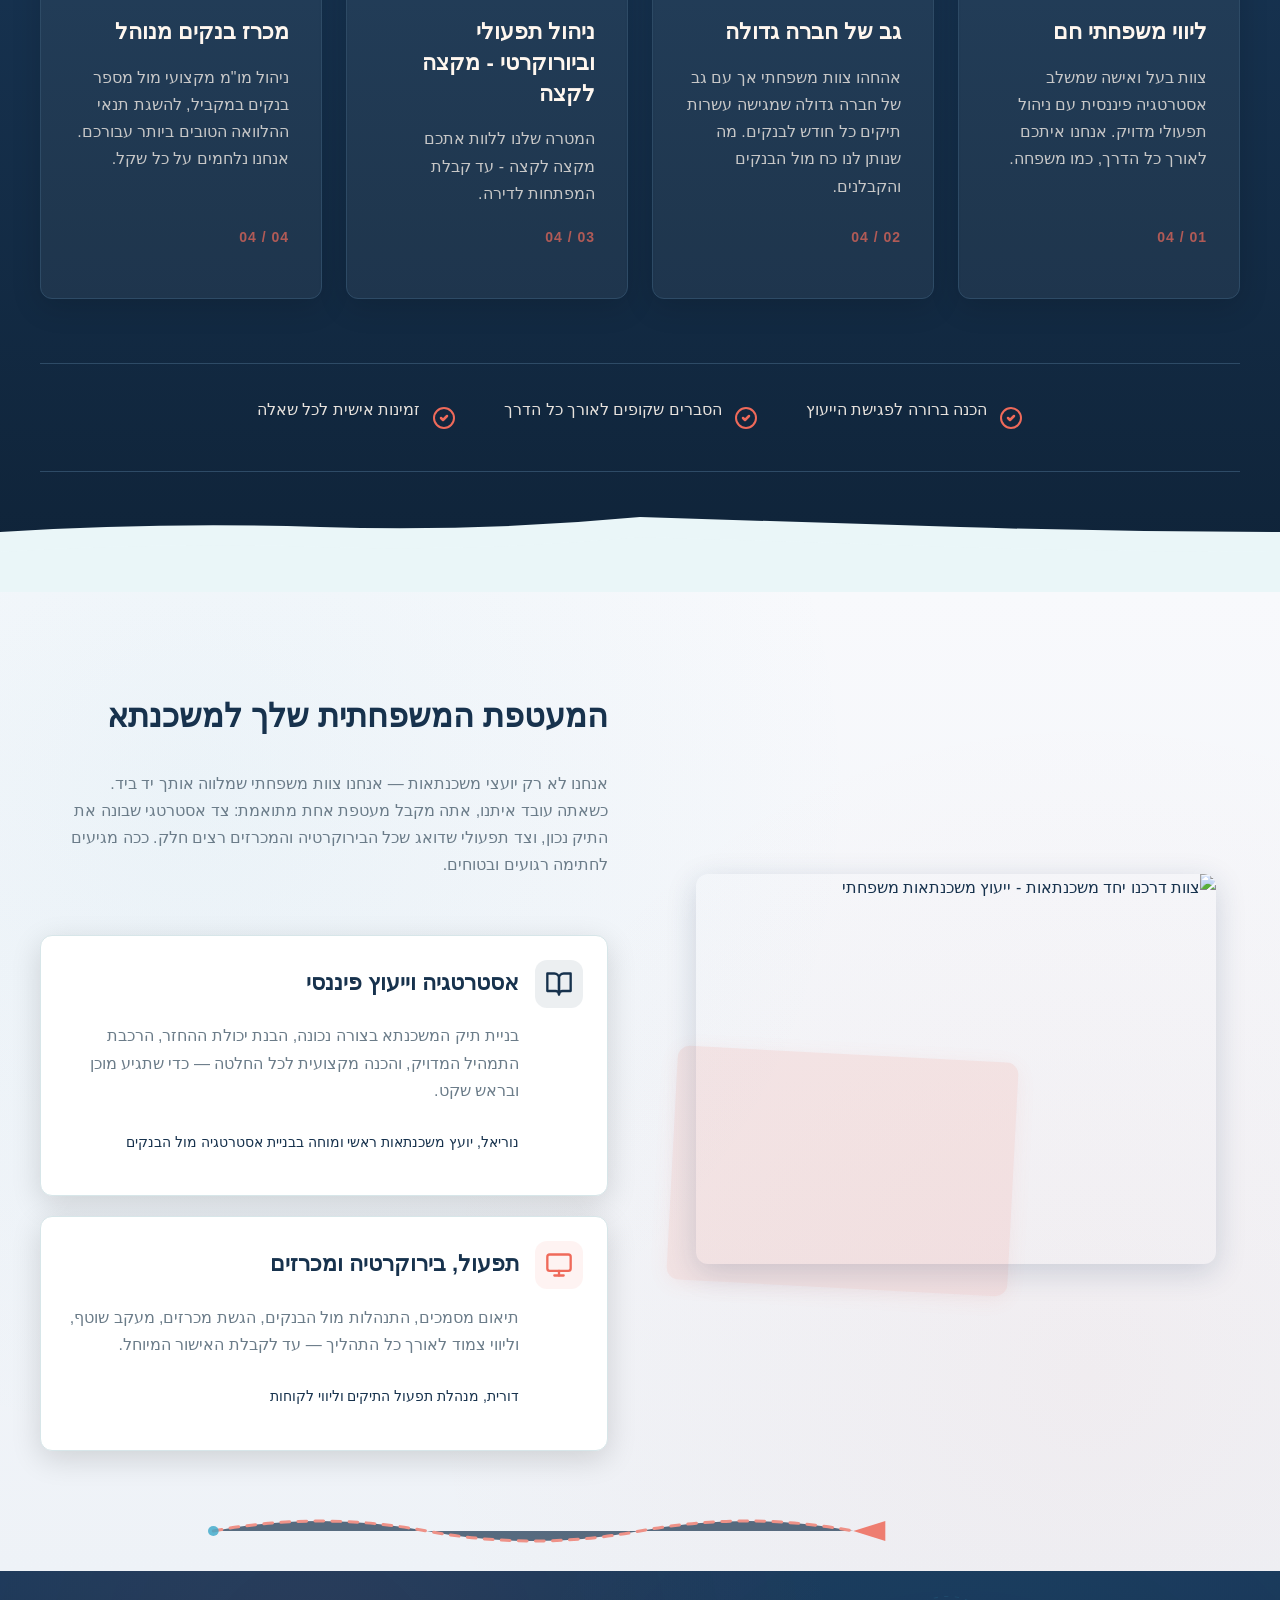
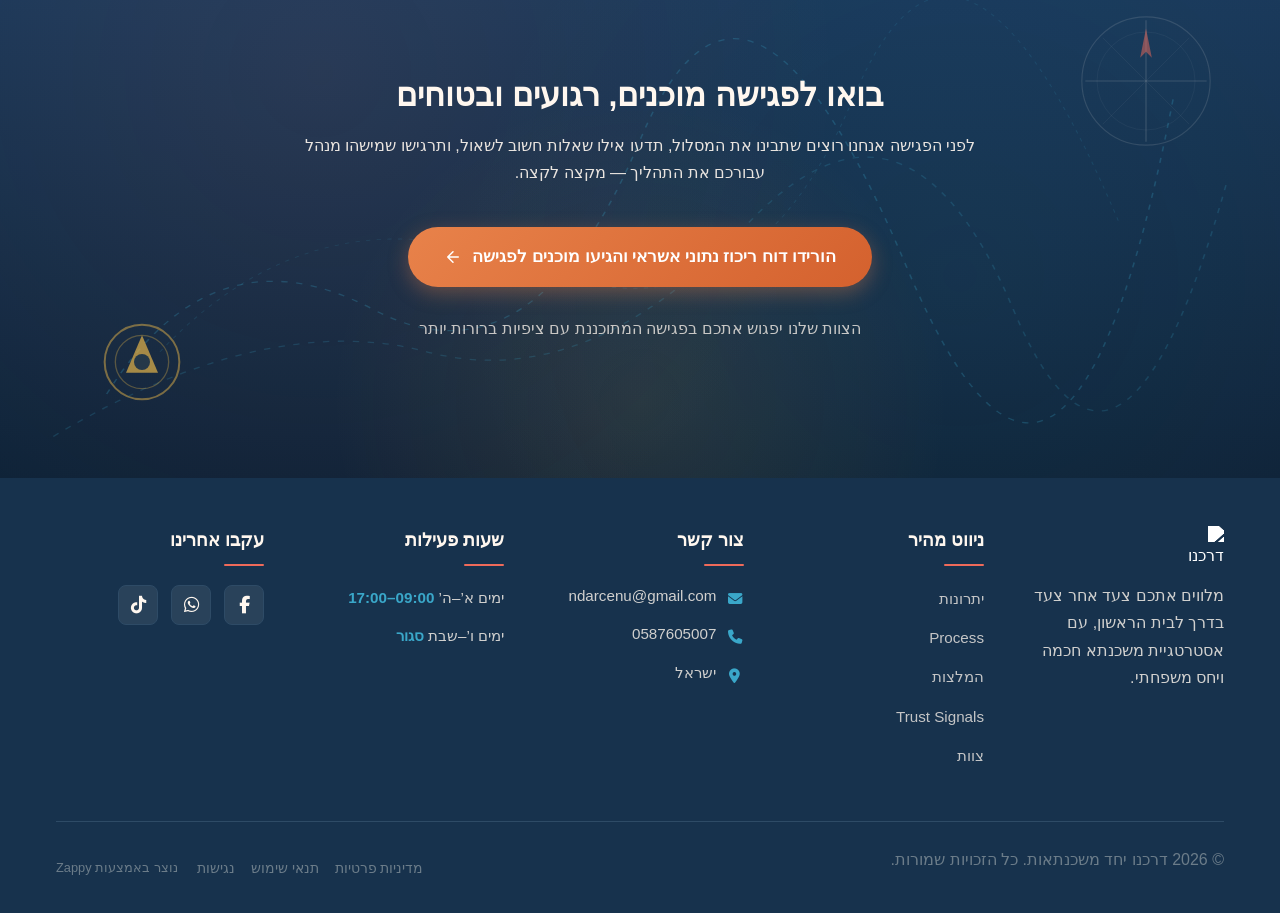
==== commit 59390e3c: "Background sync: Progressive GitHub Sync" ====
--- a/index.html
+++ b/index.html
@@ -793,7 +793,7 @@
 
   <div class="nav-container">
     <div class="nav-right-group"><div class="nav-brand">
-      <a href="/" class="logo-link"><img class="logo" src="/assets/site-image-image-1.webp?v=1785744819836-vkjdng" alt="דרכנו יחד משכנתאות" data-image-type="logo" decoding="async" width="35" height="35"></a>
+      <a href="/" class="logo-link"><img class="logo" src="/assets/image-mortgage-consulting-logo-1785747474234-da9umg.webp?v=1785747474934-n1g6vw" alt="דרכנו יחד משכנתאות" data-image-type="logo" decoding="async" width="35" height="35"></a>
     </div><ul class="nav-menu" id="navMenu"><li><a href="#process">תהליך</a></li><li><a href="#testimonials">המלצות</a></li><li><a href="#trust-signals">אמינות</a></li><li><a href="#team">צוות</a></li></ul></div>
     
     
